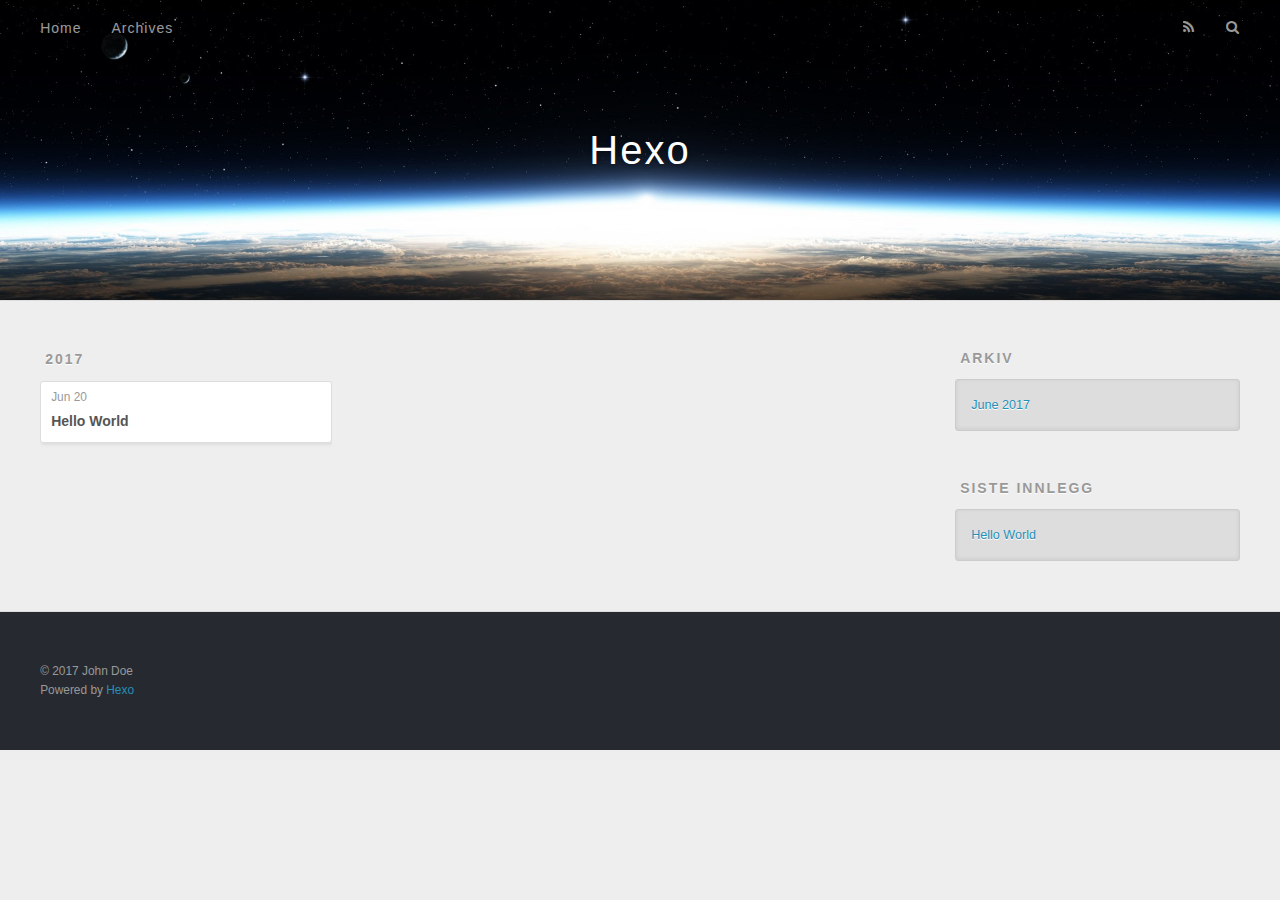
==== archives/index.html @ c52fb267 "Site updated: 2017-06-20 15:56:27" ====
<!DOCTYPE html>
<html>
<head>
  <meta charset="utf-8">
  
  <title>Arkiv | Hexo</title>
  <meta name="viewport" content="width=device-width, initial-scale=1, maximum-scale=1">
  <meta property="og:type" content="website">
<meta property="og:title" content="Hexo">
<meta property="og:url" content="http://yoursite.com/archives/index.html">
<meta property="og:site_name" content="Hexo">
<meta name="twitter:card" content="summary">
<meta name="twitter:title" content="Hexo">
  
    <link rel="alternate" href="/atom.xml" title="Hexo" type="application/atom+xml">
  
  
    <link rel="icon" href="/favicon.png">
  
  
    <link href="//fonts.googleapis.com/css?family=Source+Code+Pro" rel="stylesheet" type="text/css">
  
  <link rel="stylesheet" href="/css/style.css">
  

</head>

<body>
  <div id="container">
    <div id="wrap">
      <header id="header">
  <div id="banner"></div>
  <div id="header-outer" class="outer">
    <div id="header-title" class="inner">
      <h1 id="logo-wrap">
        <a href="/" id="logo">Hexo</a>
      </h1>
      
    </div>
    <div id="header-inner" class="inner">
      <nav id="main-nav">
        <a id="main-nav-toggle" class="nav-icon"></a>
        
          <a class="main-nav-link" href="/">Home</a>
        
          <a class="main-nav-link" href="/archives">Archives</a>
        
      </nav>
      <nav id="sub-nav">
        
          <a id="nav-rss-link" class="nav-icon" href="/atom.xml" title="RSS Feed"></a>
        
        <a id="nav-search-btn" class="nav-icon" title="Søk"></a>
      </nav>
      <div id="search-form-wrap">
        <form action="//google.com/search" method="get" accept-charset="UTF-8" class="search-form"><input type="search" name="q" class="search-form-input" placeholder="Search"><button type="submit" class="search-form-submit">&#xF002;</button><input type="hidden" name="sitesearch" value="http://yoursite.com"></form>
      </div>
    </div>
  </div>
</header>
      <div class="outer">
        <section id="main">
  
  
    
    
      
      
      <section class="archives-wrap">
        <div class="archive-year-wrap">
          <a href="/archives/2017" class="archive-year">2017</a>
        </div>
        <div class="archives">
    
    <article class="archive-article archive-type-post">
  <div class="archive-article-inner">
    <header class="archive-article-header">
      <a href="/2017/06/20/hello-world/" class="archive-article-date">
  <time datetime="2017-06-20T07:31:48.000Z" itemprop="datePublished">Jun 20</time>
</a>
      
  
    <h1 itemprop="name">
      <a class="archive-article-title" href="/2017/06/20/hello-world/">Hello World</a>
    </h1>
  

    </header>
  </div>
</article>
  
  
    </div></section>
  

</section>
        
          <aside id="sidebar">
  
    

  
    

  
    
  
    
  <div class="widget-wrap">
    <h3 class="widget-title">Arkiv</h3>
    <div class="widget">
      <ul class="archive-list"><li class="archive-list-item"><a class="archive-list-link" href="/archives/2017/06/">June 2017</a></li></ul>
    </div>
  </div>


  
    
  <div class="widget-wrap">
    <h3 class="widget-title">Siste innlegg</h3>
    <div class="widget">
      <ul>
        
          <li>
            <a href="/2017/06/20/hello-world/">Hello World</a>
          </li>
        
      </ul>
    </div>
  </div>

  
</aside>
        
      </div>
      <footer id="footer">
  
  <div class="outer">
    <div id="footer-info" class="inner">
      &copy; 2017 John Doe<br>
      Powered by <a href="http://hexo.io/" target="_blank">Hexo</a>
    </div>
  </div>
</footer>
    </div>
    <nav id="mobile-nav">
  
    <a href="/" class="mobile-nav-link">Home</a>
  
    <a href="/archives" class="mobile-nav-link">Archives</a>
  
</nav>
    

<script src="//ajax.googleapis.com/ajax/libs/jquery/2.0.3/jquery.min.js"></script>


  <link rel="stylesheet" href="/fancybox/jquery.fancybox.css">
  <script src="/fancybox/jquery.fancybox.pack.js"></script>


<script src="/js/script.js"></script>

  </div>
</body>
</html>
---- css/style.css ----
body {
  width: 100%;
}
body:before,
body:after {
  content: "";
  display: table;
}
body:after {
  clear: both;
}
html,
body,
div,
span,
applet,
object,
iframe,
h1,
h2,
h3,
h4,
h5,
h6,
p,
blockquote,
pre,
a,
abbr,
acronym,
address,
big,
cite,
code,
del,
dfn,
em,
img,
ins,
kbd,
q,
s,
samp,
small,
strike,
strong,
sub,
sup,
tt,
var,
dl,
dt,
dd,
ol,
ul,
li,
fieldset,
form,
label,
legend,
table,
caption,
tbody,
tfoot,
thead,
tr,
th,
td {
  margin: 0;
  padding: 0;
  border: 0;
  outline: 0;
  font-weight: inherit;
  font-style: inherit;
  font-family: inherit;
  font-size: 100%;
  vertical-align: baseline;
}
body {
  line-height: 1;
  color: #000;
  background: #fff;
}
ol,
ul {
  list-style: none;
}
table {
  border-collapse: separate;
  border-spacing: 0;
  vertical-align: middle;
}
caption,
th,
td {
  text-align: left;
  font-weight: normal;
  vertical-align: middle;
}
a img {
  border: none;
}
input,
button {
  margin: 0;
  padding: 0;
}
input::-moz-focus-inner,
button::-moz-focus-inner {
  border: 0;
  padding: 0;
}
@font-face {
  font-family: FontAwesome;
  font-style: normal;
  font-weight: normal;
  src: url("fonts/fontawesome-webfont.eot?v=#4.0.3");
  src: url("fonts/fontawesome-webfont.eot?#iefix&v=#4.0.3") format("embedded-opentype"), url("fonts/fontawesome-webfont.woff?v=#4.0.3") format("woff"), url("fonts/fontawesome-webfont.ttf?v=#4.0.3") format("truetype"), url("fonts/fontawesome-webfont.svg#fontawesomeregular?v=#4.0.3") format("svg");
}
html,
body,
#container {
  height: 100%;
}
body {
  background: #eee;
  font: 14px "Helvetica Neue", Helvetica, Arial, sans-serif;
  -webkit-text-size-adjust: 100%;
}
.outer {
  max-width: 1220px;
  margin: 0 auto;
  padding: 0 20px;
}
.outer:before,
.outer:after {
  content: "";
  display: table;
}
.outer:after {
  clear: both;
}
.inner {
  display: inline;
  float: left;
  width: 98.33333333333333%;
  margin: 0 0.833333333333333%;
}
.left,
.alignleft {
  float: left;
}
.right,
.alignright {
  float: right;
}
.clear {
  clear: both;
}
#container {
  position: relative;
}
.mobile-nav-on {
  overflow: hidden;
}
#wrap {
  height: 100%;
  width: 100%;
  position: absolute;
  top: 0;
  left: 0;
  -webkit-transition: 0.2s ease-out;
  -moz-transition: 0.2s ease-out;
  -ms-transition: 0.2s ease-out;
  transition: 0.2s ease-out;
  z-index: 1;
  background: #eee;
}
.mobile-nav-on #wrap {
  left: 280px;
}
@media screen and (min-width: 768px) {
  #main {
    display: inline;
    float: left;
    width: 73.33333333333333%;
    margin: 0 0.833333333333333%;
  }
}
.article-date,
.article-category-link,
.archive-year,
.widget-title {
  text-decoration: none;
  text-transform: uppercase;
  letter-spacing: 2px;
  color: #999;
  margin-bottom: 1em;
  margin-left: 5px;
  line-height: 1em;
  text-shadow: 0 1px #fff;
  font-weight: bold;
}
.article-inner,
.archive-article-inner {
  background: #fff;
  -webkit-box-shadow: 1px 2px 3px #ddd;
  box-shadow: 1px 2px 3px #ddd;
  border: 1px solid #ddd;
  border-radius: 3px;
}
.article-entry h1,
.widget h1 {
  font-size: 2em;
}
.article-entry h2,
.widget h2 {
  font-size: 1.5em;
}
.article-entry h3,
.widget h3 {
  font-size: 1.3em;
}
.article-entry h4,
.widget h4 {
  font-size: 1.2em;
}
.article-entry h5,
.widget h5 {
  font-size: 1em;
}
.article-entry h6,
.widget h6 {
  font-size: 1em;
  color: #999;
}
.article-entry hr,
.widget hr {
  border: 1px dashed #ddd;
}
.article-entry strong,
.widget strong {
  font-weight: bold;
}
.article-entry em,
.widget em,
.article-entry cite,
.widget cite {
  font-style: italic;
}
.article-entry sup,
.widget sup,
.article-entry sub,
.widget sub {
  font-size: 0.75em;
  line-height: 0;
  position: relative;
  vertical-align: baseline;
}
.article-entry sup,
.widget sup {
  top: -0.5em;
}
.article-entry sub,
.widget sub {
  bottom: -0.2em;
}
.article-entry small,
.widget small {
  font-size: 0.85em;
}
.article-entry acronym,
.widget acronym,
.article-entry abbr,
.widget abbr {
  border-bottom: 1px dotted;
}
.article-entry ul,
.widget ul,
.article-entry ol,
.widget ol,
.article-entry dl,
.widget dl {
  margin: 0 20px;
  line-height: 1.6em;
}
.article-entry ul ul,
.widget ul ul,
.article-entry ol ul,
.widget ol ul,
.article-entry ul ol,
.widget ul ol,
.article-entry ol ol,
.widget ol ol {
  margin-top: 0;
  margin-bottom: 0;
}
.article-entry ul,
.widget ul {
  list-style: disc;
}
.article-entry ol,
.widget ol {
  list-style: decimal;
}
.article-entry dt,
.widget dt {
  font-weight: bold;
}
#header {
  height: 300px;
  position: relative;
  border-bottom: 1px solid #ddd;
}
#header:before,
#header:after {
  content: "";
  position: absolute;
  left: 0;
  right: 0;
  height: 40px;
}
#header:before {
  top: 0;
  background: -webkit-linear-gradient(rgba(0,0,0,0.2), transparent);
  background: -moz-linear-gradient(rgba(0,0,0,0.2), transparent);
  background: -ms-linear-gradient(rgba(0,0,0,0.2), transparent);
  background: linear-gradient(rgba(0,0,0,0.2), transparent);
}
#header:after {
  bottom: 0;
  background: -webkit-linear-gradient(transparent, rgba(0,0,0,0.2));
  background: -moz-linear-gradient(transparent, rgba(0,0,0,0.2));
  background: -ms-linear-gradient(transparent, rgba(0,0,0,0.2));
  background: linear-gradient(transparent, rgba(0,0,0,0.2));
}
#header-outer {
  height: 100%;
  position: relative;
}
#header-inner {
  position: relative;
  overflow: hidden;
}
#banner {
  position: absolute;
  top: 0;
  left: 0;
  width: 100%;
  height: 100%;
  background: url("images/banner.jpg") center #000;
  -webkit-background-size: cover;
  -moz-background-size: cover;
  background-size: cover;
  z-index: -1;
}
#header-title {
  text-align: center;
  height: 40px;
  position: absolute;
  top: 50%;
  left: 0;
  margin-top: -20px;
}
#logo,
#subtitle {
  text-decoration: none;
  color: #fff;
  font-weight: 300;
  text-shadow: 0 1px 4px rgba(0,0,0,0.3);
}
#logo {
  font-size: 40px;
  line-height: 40px;
  letter-spacing: 2px;
}
#subtitle {
  font-size: 16px;
  line-height: 16px;
  letter-spacing: 1px;
}
#subtitle-wrap {
  margin-top: 16px;
}
#main-nav {
  float: left;
  margin-left: -15px;
}
.nav-icon,
.main-nav-link {
  float: left;
  color: #fff;
  opacity: 0.6;
  text-decoration: none;
  text-shadow: 0 1px rgba(0,0,0,0.2);
  -webkit-transition: opacity 0.2s;
  -moz-transition: opacity 0.2s;
  -ms-transition: opacity 0.2s;
  transition: opacity 0.2s;
  display: block;
  padding: 20px 15px;
}
.nav-icon:hover,
.main-nav-link:hover {
  opacity: 1;
}
.nav-icon {
  font-family: FontAwesome;
  text-align: center;
  font-size: 14px;
  width: 14px;
  height: 14px;
  padding: 20px 15px;
  position: relative;
  cursor: pointer;
}
.main-nav-link {
  font-weight: 300;
  letter-spacing: 1px;
}
@media screen and (max-width: 479px) {
  .main-nav-link {
    display: none;
  }
}
#main-nav-toggle {
  display: none;
}
#main-nav-toggle:before {
  content: "\f0c9";
}
@media screen and (max-width: 479px) {
  #main-nav-toggle {
    display: block;
  }
}
#sub-nav {
  float: right;
  margin-right: -15px;
}
#nav-rss-link:before {
  content: "\f09e";
}
#nav-search-btn:before {
  content: "\f002";
}
#search-form-wrap {
  position: absolute;
  top: 15px;
  width: 150px;
  height: 30px;
  right: -150px;
  opacity: 0;
  -webkit-transition: 0.2s ease-out;
  -moz-transition: 0.2s ease-out;
  -ms-transition: 0.2s ease-out;
  transition: 0.2s ease-out;
}
#search-form-wrap.on {
  opacity: 1;
  right: 0;
}
@media screen and (max-width: 479px) {
  #search-form-wrap {
    width: 100%;
    right: -100%;
  }
}
.search-form {
  position: absolute;
  top: 0;
  left: 0;
  right: 0;
  background: #fff;
  padding: 5px 15px;
  border-radius: 15px;
  -webkit-box-shadow: 0 0 10px rgba(0,0,0,0.3);
  box-shadow: 0 0 10px rgba(0,0,0,0.3);
}
.search-form-input {
  border: none;
  background: none;
  color: #555;
  width: 100%;
  font: 13px "Helvetica Neue", Helvetica, Arial, sans-serif;
  outline: none;
}
.search-form-input::-webkit-search-results-decoration,
.search-form-input::-webkit-search-cancel-button {
  -webkit-appearance: none;
}
.search-form-submit {
  position: absolute;
  top: 50%;
  right: 10px;
  margin-top: -7px;
  font: 13px FontAwesome;
  border: none;
  background: none;
  color: #bbb;
  cursor: pointer;
}
.search-form-submit:hover,
.search-form-submit:focus {
  color: #777;
}
.article {
  margin: 50px 0;
}
.article-inner {
  overflow: hidden;
}
.article-meta:before,
.article-meta:after {
  content: "";
  display: table;
}
.article-meta:after {
  clear: both;
}
.article-date {
  float: left;
}
.article-category {
  float: left;
  line-height: 1em;
  color: #ccc;
  text-shadow: 0 1px #fff;
  margin-left: 8px;
}
.article-category:before {
  content: "\2022";
}
.article-category-link {
  margin: 0 12px 1em;
}
.article-header {
  padding: 20px 20px 0;
}
.article-title {
  text-decoration: none;
  font-size: 2em;
  font-weight: bold;
  color: #555;
  line-height: 1.1em;
  -webkit-transition: color 0.2s;
  -moz-transition: color 0.2s;
  -ms-transition: color 0.2s;
  transition: color 0.2s;
}
a.article-title:hover {
  color: #258fb8;
}
.article-entry {
  color: #555;
  padding: 0 20px;
}
.article-entry:before,
.article-entry:after {
  content: "";
  display: table;
}
.article-entry:after {
  clear: both;
}
.article-entry p,
.article-entry table {
  line-height: 1.6em;
  margin: 1.6em 0;
}
.article-entry h1,
.article-entry h2,
.article-entry h3,
.article-entry h4,
.article-entry h5,
.article-entry h6 {
  font-weight: bold;
}
.article-entry h1,
.article-entry h2,
.article-entry h3,
.article-entry h4,
.article-entry h5,
.article-entry h6 {
  line-height: 1.1em;
  margin: 1.1em 0;
}
.article-entry a {
  color: #258fb8;
  text-decoration: none;
}
.article-entry a:hover {
  text-decoration: underline;
}
.article-entry ul,
.article-entry ol,
.article-entry dl {
  margin-top: 1.6em;
  margin-bottom: 1.6em;
}
.article-entry img,
.article-entry video {
  max-width: 100%;
  height: auto;
  display: block;
  margin: auto;
}
.article-entry iframe {
  border: none;
}
.article-entry table {
  width: 100%;
  border-collapse: collapse;
  border-spacing: 0;
}
.article-entry th {
  font-weight: bold;
  border-bottom: 3px solid #ddd;
  padding-bottom: 0.5em;
}
.article-entry td {
  border-bottom: 1px solid #ddd;
  padding: 10px 0;
}
.article-entry blockquote {
  font-family: Georgia, "Times New Roman", serif;
  font-size: 1.4em;
  margin: 1.6em 20px;
  text-align: center;
}
.article-entry blockquote footer {
  font-size: 14px;
  margin: 1.6em 0;
  font-family: "Helvetica Neue", Helvetica, Arial, sans-serif;
}
.article-entry blockquote footer cite:before {
  content: "—";
  padding: 0 0.5em;
}
.article-entry .pullquote {
  text-align: left;
  width: 45%;
  margin: 0;
}
.article-entry .pullquote.left {
  margin-left: 0.5em;
  margin-right: 1em;
}
.article-entry .pullquote.right {
  margin-right: 0.5em;
  margin-left: 1em;
}
.article-entry .caption {
  color: #999;
  display: block;
  font-size: 0.9em;
  margin-top: 0.5em;
  position: relative;
  text-align: center;
}
.article-entry .video-container {
  position: relative;
  padding-top: 56.25%;
  height: 0;
  overflow: hidden;
}
.article-entry .video-container iframe,
.article-entry .video-container object,
.article-entry .video-container embed {
  position: absolute;
  top: 0;
  left: 0;
  width: 100%;
  height: 100%;
  margin-top: 0;
}
.article-more-link a {
  display: inline-block;
  line-height: 1em;
  padding: 6px 15px;
  border-radius: 15px;
  background: #eee;
  color: #999;
  text-shadow: 0 1px #fff;
  text-decoration: none;
}
.article-more-link a:hover {
  background: #258fb8;
  color: #fff;
  text-decoration: none;
  text-shadow: 0 1px #1e7293;
}
.article-footer {
  font-size: 0.85em;
  line-height: 1.6em;
  border-top: 1px solid #ddd;
  padding-top: 1.6em;
  margin: 0 20px 20px;
}
.article-footer:before,
.article-footer:after {
  content: "";
  display: table;
}
.article-footer:after {
  clear: both;
}
.article-footer a {
  color: #999;
  text-decoration: none;
}
.article-footer a:hover {
  color: #555;
}
.article-tag-list-item {
  float: left;
  margin-right: 10px;
}
.article-tag-list-link:before {
  content: "#";
}
.article-comment-link {
  float: right;
}
.article-comment-link:before {
  content: "\f075";
  font-family: FontAwesome;
  padding-right: 8px;
}
.article-share-link {
  cursor: pointer;
  float: right;
  margin-left: 20px;
}
.article-share-link:before {
  content: "\f064";
  font-family: FontAwesome;
  padding-right: 6px;
}
#article-nav {
  position: relative;
}
#article-nav:before,
#article-nav:after {
  content: "";
  display: table;
}
#article-nav:after {
  clear: both;
}
@media screen and (min-width: 768px) {
  #article-nav {
    margin: 50px 0;
  }
  #article-nav:before {
    width: 8px;
    height: 8px;
    position: absolute;
    top: 50%;
    left: 50%;
    margin-top: -4px;
    margin-left: -4px;
    content: "";
    border-radius: 50%;
    background: #ddd;
    -webkit-box-shadow: 0 1px 2px #fff;
    box-shadow: 0 1px 2px #fff;
  }
}
.article-nav-link-wrap {
  text-decoration: none;
  text-shadow: 0 1px #fff;
  color: #999;
  -webkit-box-sizing: border-box;
  -moz-box-sizing: border-box;
  box-sizing: border-box;
  margin-top: 50px;
  text-align: center;
  display: block;
}
.article-nav-link-wrap:hover {
  color: #555;
}
@media screen and (min-width: 768px) {
  .article-nav-link-wrap {
    width: 50%;
    margin-top: 0;
  }
}
@media screen and (min-width: 768px) {
  #article-nav-newer {
    float: left;
    text-align: right;
    padding-right: 20px;
  }
}
@media screen and (min-width: 768px) {
  #article-nav-older {
    float: right;
    text-align: left;
    padding-left: 20px;
  }
}
.article-nav-caption {
  text-transform: uppercase;
  letter-spacing: 2px;
  color: #ddd;
  line-height: 1em;
  font-weight: bold;
}
#article-nav-newer .article-nav-caption {
  margin-right: -2px;
}
.article-nav-title {
  font-size: 0.85em;
  line-height: 1.6em;
  margin-top: 0.5em;
}
.article-share-box {
  position: absolute;
  display: none;
  background: #fff;
  -webkit-box-shadow: 1px 2px 10px rgba(0,0,0,0.2);
  box-shadow: 1px 2px 10px rgba(0,0,0,0.2);
  border-radius: 3px;
  margin-left: -145px;
  overflow: hidden;
  z-index: 1;
}
.article-share-box.on {
  display: block;
}
.article-share-input {
  width: 100%;
  background: none;
  -webkit-box-sizing: border-box;
  -moz-box-sizing: border-box;
  box-sizing: border-box;
  font: 14px "Helvetica Neue", Helvetica, Arial, sans-serif;
  padding: 0 15px;
  color: #555;
  outline: none;
  border: 1px solid #ddd;
  border-radius: 3px 3px 0 0;
  height: 36px;
  line-height: 36px;
}
.article-share-links {
  background: #eee;
}
.article-share-links:before,
.article-share-links:after {
  content: "";
  display: table;
}
.article-share-links:after {
  clear: both;
}
.article-share-twitter,
.article-share-facebook,
.article-share-pinterest,
.article-share-google {
  width: 50px;
  height: 36px;
  display: block;
  float: left;
  position: relative;
  color: #999;
  text-shadow: 0 1px #fff;
}
.article-share-twitter:before,
.article-share-facebook:before,
.article-share-pinterest:before,
.article-share-google:before {
  font-size: 20px;
  font-family: FontAwesome;
  width: 20px;
  height: 20px;
  position: absolute;
  top: 50%;
  left: 50%;
  margin-top: -10px;
  margin-left: -10px;
  text-align: center;
}
.article-share-twitter:hover,
.article-share-facebook:hover,
.article-share-pinterest:hover,
.article-share-google:hover {
  color: #fff;
}
.article-share-twitter:before {
  content: "\f099";
}
.article-share-twitter:hover {
  background: #00aced;
  text-shadow: 0 1px #008abe;
}
.article-share-facebook:before {
  content: "\f09a";
}
.article-share-facebook:hover {
  background: #3b5998;
  text-shadow: 0 1px #2f477a;
}
.article-share-pinterest:before {
  content: "\f0d2";
}
.article-share-pinterest:hover {
  background: #cb2027;
  text-shadow: 0 1px #a21a1f;
}
.article-share-google:before {
  content: "\f0d5";
}
.article-share-google:hover {
  background: #dd4b39;
  text-shadow: 0 1px #be3221;
}
.article-gallery {
  background: #000;
  position: relative;
}
.article-gallery-photos {
  position: relative;
  overflow: hidden;
}
.article-gallery-img {
  display: none;
  max-width: 100%;
}
.article-gallery-img:first-child {
  display: block;
}
.article-gallery-img.loaded {
  position: absolute;
  display: block;
}
.article-gallery-img img {
  display: block;
  max-width: 100%;
  margin: 0 auto;
}
#comments {
  background: #fff;
  -webkit-box-shadow: 1px 2px 3px #ddd;
  box-shadow: 1px 2px 3px #ddd;
  padding: 20px;
  border: 1px solid #ddd;
  border-radius: 3px;
  margin: 50px 0;
}
#comments a {
  color: #258fb8;
}
.archives-wrap {
  margin: 50px 0;
}
.archives:before,
.archives:after {
  content: "";
  display: table;
}
.archives:after {
  clear: both;
}
.archive-year-wrap {
  margin-bottom: 1em;
}
.archives {
  -webkit-column-gap: 10px;
  -moz-column-gap: 10px;
  column-gap: 10px;
}
@media screen and (min-width: 480px) and (max-width: 767px) {
  .archives {
    -webkit-column-count: 2;
    -moz-column-count: 2;
    column-count: 2;
  }
}
@media screen and (min-width: 768px) {
  .archives {
    -webkit-column-count: 3;
    -moz-column-count: 3;
    column-count: 3;
  }
}
.archive-article {
  -webkit-column-break-inside: avoid;
  page-break-inside: avoid;
  overflow: hidden;
  break-inside: avoid-column;
}
.archive-article-inner {
  padding: 10px;
  margin-bottom: 15px;
}
.archive-article-title {
  text-decoration: none;
  font-weight: bold;
  color: #555;
  -webkit-transition: color 0.2s;
  -moz-transition: color 0.2s;
  -ms-transition: color 0.2s;
  transition: color 0.2s;
  line-height: 1.6em;
}
.archive-article-title:hover {
  color: #258fb8;
}
.archive-article-footer {
  margin-top: 1em;
}
.archive-article-date {
  color: #999;
  text-decoration: none;
  font-size: 0.85em;
  line-height: 1em;
  margin-bottom: 0.5em;
  display: block;
}
#page-nav {
  margin: 50px auto;
  background: #fff;
  -webkit-box-shadow: 1px 2px 3px #ddd;
  box-shadow: 1px 2px 3px #ddd;
  border: 1px solid #ddd;
  border-radius: 3px;
  text-align: center;
  color: #999;
  overflow: hidden;
}
#page-nav:before,
#page-nav:after {
  content: "";
  display: table;
}
#page-nav:after {
  clear: both;
}
#page-nav a,
#page-nav span {
  padding: 10px 20px;
  line-height: 1;
  height: 2ex;
}
#page-nav a {
  color: #999;
  text-decoration: none;
}
#page-nav a:hover {
  background: #999;
  color: #fff;
}
#page-nav .prev {
  float: left;
}
#page-nav .next {
  float: right;
}
#page-nav .page-number {
  display: inline-block;
}
@media screen and (max-width: 479px) {
  #page-nav .page-number {
    display: none;
  }
}
#page-nav .current {
  color: #555;
  font-weight: bold;
}
#page-nav .space {
  color: #ddd;
}
#footer {
  background: #262a30;
  padding: 50px 0;
  border-top: 1px solid #ddd;
  color: #999;
}
#footer a {
  color: #258fb8;
  text-decoration: none;
}
#footer a:hover {
  text-decoration: underline;
}
#footer-info {
  line-height: 1.6em;
  font-size: 0.85em;
}
.article-entry pre,
.article-entry .highlight {
  background: #2d2d2d;
  margin: 0 -20px;
  padding: 15px 20px;
  border-style: solid;
  border-color: #ddd;
  border-width: 1px 0;
  overflow: auto;
  color: #ccc;
  line-height: 22.400000000000002px;
}
.article-entry .highlight .gutter pre,
.article-entry .gist .gist-file .gist-data .line-numbers {
  color: #666;
  font-size: 0.85em;
}
.article-entry pre,
.article-entry code {
  font-family: "Source Code Pro", Consolas, Monaco, Menlo, Consolas, monospace;
}
.article-entry code {
  background: #eee;
  text-shadow: 0 1px #fff;
  padding: 0 0.3em;
}
.article-entry pre code {
  background: none;
  text-shadow: none;
  padding: 0;
}
.article-entry .highlight pre {
  border: none;
  margin: 0;
  padding: 0;
}
.article-entry .highlight table {
  margin: 0;
  width: auto;
}
.article-entry .highlight td {
  border: none;
  padding: 0;
}
.article-entry .highlight figcaption {
  font-size: 0.85em;
  color: #999;
  line-height: 1em;
  margin-bottom: 1em;
}
.article-entry .highlight figcaption:before,
.article-entry .highlight figcaption:after {
  content: "";
  display: table;
}
.article-entry .highlight figcaption:after {
  clear: both;
}
.article-entry .highlight figcaption a {
  float: right;
}
.article-entry .highlight .gutter pre {
  text-align: right;
  padding-right: 20px;
}
.article-entry .highlight .line {
  height: 22.400000000000002px;
}
.article-entry .highlight .line.marked {
  background: #515151;
}
.article-entry .gist {
  margin: 0 -20px;
  border-style: solid;
  border-color: #ddd;
  border-width: 1px 0;
  background: #2d2d2d;
  padding: 15px 20px 15px 0;
}
.article-entry .gist .gist-file {
  border: none;
  font-family: "Source Code Pro", Consolas, Monaco, Menlo, Consolas, monospace;
  margin: 0;
}
.article-entry .gist .gist-file .gist-data {
  background: none;
  border: none;
}
.article-entry .gist .gist-file .gist-data .line-numbers {
  background: none;
  border: none;
  padding: 0 20px 0 0;
}
.article-entry .gist .gist-file .gist-data .line-data {
  padding: 0 !important;
}
.article-entry .gist .gist-file .highlight {
  margin: 0;
  padding: 0;
  border: none;
}
.article-entry .gist .gist-file .gist-meta {
  background: #2d2d2d;
  color: #999;
  font: 0.85em "Helvetica Neue", Helvetica, Arial, sans-serif;
  text-shadow: 0 0;
  padding: 0;
  margin-top: 1em;
  margin-left: 20px;
}
.article-entry .gist .gist-file .gist-meta a {
  color: #258fb8;
  font-weight: normal;
}
.article-entry .gist .gist-file .gist-meta a:hover {
  text-decoration: underline;
}
pre .comment,
pre .title {
  color: #999;
}
pre .variable,
pre .attribute,
pre .tag,
pre .regexp,
pre .ruby .constant,
pre .xml .tag .title,
pre .xml .pi,
pre .xml .doctype,
pre .html .doctype,
pre .css .id,
pre .css .class,
pre .css .pseudo {
  color: #f2777a;
}
pre .number,
pre .preprocessor,
pre .built_in,
pre .literal,
pre .params,
pre .constant {
  color: #f99157;
}
pre .class,
pre .ruby .class .title,
pre .css .rules .attribute {
  color: #9c9;
}
pre .string,
pre .value,
pre .inheritance,
pre .header,
pre .ruby .symbol,
pre .xml .cdata {
  color: #9c9;
}
pre .css .hexcolor {
  color: #6cc;
}
pre .function,
pre .python .decorator,
pre .python .title,
pre .ruby .function .title,
pre .ruby .title .keyword,
pre .perl .sub,
pre .javascript .title,
pre .coffeescript .title {
  color: #69c;
}
pre .keyword,
pre .javascript .function {
  color: #c9c;
}
@media screen and (max-width: 479px) {
  #mobile-nav {
    position: absolute;
    top: 0;
    left: 0;
    width: 280px;
    height: 100%;
    background: #191919;
    border-right: 1px solid #fff;
  }
}
@media screen and (max-width: 479px) {
  .mobile-nav-link {
    display: block;
    color: #999;
    text-decoration: none;
    padding: 15px 20px;
    font-weight: bold;
  }
  .mobile-nav-link:hover {
    color: #fff;
  }
}
@media screen and (min-width: 768px) {
  #sidebar {
    display: inline;
    float: left;
    width: 23.333333333333332%;
    margin: 0 0.833333333333333%;
  }
}
.widget-wrap {
  margin: 50px 0;
}
.widget {
  color: #777;
  text-shadow: 0 1px #fff;
  background: #ddd;
  -webkit-box-shadow: 0 -1px 4px #ccc inset;
  box-shadow: 0 -1px 4px #ccc inset;
  border: 1px solid #ccc;
  padding: 15px;
  border-radius: 3px;
}
.widget a {
  color: #258fb8;
  text-decoration: none;
}
.widget a:hover {
  text-decoration: underline;
}
.widget ul ul,
.widget ol ul,
.widget dl ul,
.widget ul ol,
.widget ol ol,
.widget dl ol,
.widget ul dl,
.widget ol dl,
.widget dl dl {
  margin-left: 15px;
  list-style: disc;
}
.widget {
  line-height: 1.6em;
  word-wrap: break-word;
  font-size: 0.9em;
}
.widget ul,
.widget ol {
  list-style: none;
  margin: 0;
}
.widget ul ul,
.widget ol ul,
.widget ul ol,
.widget ol ol {
  margin: 0 20px;
}
.widget ul ul,
.widget ol ul {
  list-style: disc;
}
.widget ul ol,
.widget ol ol {
  list-style: decimal;
}
.category-list-count,
.tag-list-count,
.archive-list-count {
  padding-left: 5px;
  color: #999;
  font-size: 0.85em;
}
.category-list-count:before,
.tag-list-count:before,
.archive-list-count:before {
  content: "(";
}
.category-list-count:after,
.tag-list-count:after,
.archive-list-count:after {
  content: ")";
}
.tagcloud a {
  margin-right: 5px;
  display: inline-block;
}
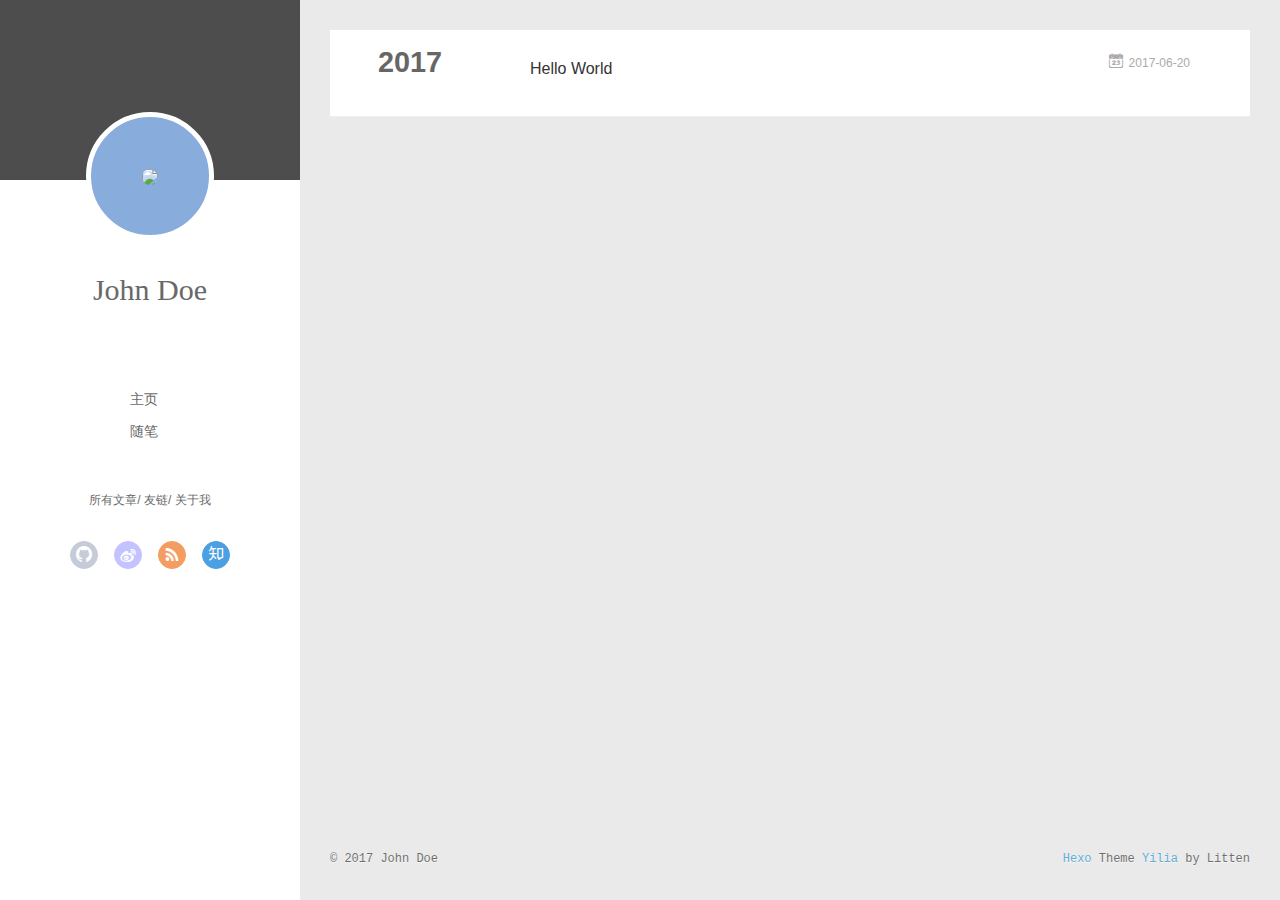
==== commit d35f5d85: "Site updated: 2017-06-20 16:23:21" ====
--- a/archives/index.html
+++ b/archives/index.html
@@ -3,7 +3,10 @@
 <head>
   <meta charset="utf-8">
   
-  <title>Arkiv | Hexo</title>
+  <meta name="renderer" content="webkit">
+  <meta http-equiv="X-UA-Compatible" content="IE=edge" >
+  <link rel="dns-prefetch" href="http://yoursite.com">
+  <title>Archives | Hexo</title>
   <meta name="viewport" content="width=device-width, initial-scale=1, maximum-scale=1">
   <meta property="og:type" content="website">
 <meta property="og:title" content="Hexo">
@@ -12,54 +15,141 @@
 <meta name="twitter:card" content="summary">
 <meta name="twitter:title" content="Hexo">
   
-    <link rel="alternate" href="/atom.xml" title="Hexo" type="application/atom+xml">
+    <link rel="alternative" href="/atom.xml" title="Hexo" type="application/atom+xml">
   
   
     <link rel="icon" href="/favicon.png">
   
-  
-    <link href="//fonts.googleapis.com/css?family=Source+Code+Pro" rel="stylesheet" type="text/css">
-  
-  <link rel="stylesheet" href="/css/style.css">
+  <link rel="stylesheet" type="text/css" href="/./main.b3331d.css">
+  <style type="text/css">
+  
+    #container.show {
+      background: linear-gradient(200deg,#a0cfe4,#e8c37e);
+    }
+  </style>
+  
+
   
 
 </head>
 
 <body>
-  <div id="container">
-    <div id="wrap">
-      <header id="header">
-  <div id="banner"></div>
-  <div id="header-outer" class="outer">
-    <div id="header-title" class="inner">
-      <h1 id="logo-wrap">
-        <a href="/" id="logo">Hexo</a>
-      </h1>
-      
+  <div id="container" q-class="show:isCtnShow">
+    <canvas id="anm-canvas" class="anm-canvas"></canvas>
+    <div class="left-col" q-class="show:isShow">
+      
+<div class="overlay" style="background: #4d4d4d"></div>
+<div class="intrude-less">
+	<header id="header" class="inner">
+		<a href="/" class="profilepic">
+			<img src="null" class="js-avatar">
+		</a>
+		<hgroup>
+		  <h1 class="header-author"><a href="/">John Doe</a></h1>
+		</hgroup>
+		
+
+		<nav class="header-menu">
+			<ul>
+			
+				<li><a href="/">主页</a></li>
+	        
+				<li><a href="/tags/随笔/">随笔</a></li>
+	        
+			</ul>
+		</nav>
+		<nav class="header-smart-menu">
+    		
+    			
+    			<a q-on="click: openSlider(e, 'innerArchive')" href="javascript:void(0)">所有文章</a>
+    			
+            
+    			
+    			<a q-on="click: openSlider(e, 'friends')" href="javascript:void(0)">友链</a>
+    			
+            
+    			
+    			<a q-on="click: openSlider(e, 'aboutme')" href="javascript:void(0)">关于我</a>
+    			
+            
+		</nav>
+		<nav class="header-nav">
+			<div class="social">
+				
+					<a class="github" target="_blank" href="#" title="github"><i class="icon-github"></i></a>
+		        
+					<a class="weibo" target="_blank" href="#" title="weibo"><i class="icon-weibo"></i></a>
+		        
+					<a class="rss" target="_blank" href="#" title="rss"><i class="icon-rss"></i></a>
+		        
+					<a class="zhihu" target="_blank" href="#" title="zhihu"><i class="icon-zhihu"></i></a>
+		        
+			</div>
+		</nav>
+	</header>		
+</div>
+
     </div>
-    <div id="header-inner" class="inner">
-      <nav id="main-nav">
-        <a id="main-nav-toggle" class="nav-icon"></a>
-        
-          <a class="main-nav-link" href="/">Home</a>
-        
-          <a class="main-nav-link" href="/archives">Archives</a>
-        
-      </nav>
-      <nav id="sub-nav">
-        
-          <a id="nav-rss-link" class="nav-icon" href="/atom.xml" title="RSS Feed"></a>
-        
-        <a id="nav-search-btn" class="nav-icon" title="Søk"></a>
-      </nav>
-      <div id="search-form-wrap">
-        <form action="//google.com/search" method="get" accept-charset="UTF-8" class="search-form"><input type="search" name="q" class="search-form-input" placeholder="Search"><button type="submit" class="search-form-submit">&#xF002;</button><input type="hidden" name="sitesearch" value="http://yoursite.com"></form>
-      </div>
-    </div>
-  </div>
-</header>
-      <div class="outer">
-        <section id="main">
+    <div class="mid-col" q-class="show:isShow,hide:isShow|isFalse">
+      
+<nav id="mobile-nav">
+  	<div class="overlay js-overlay" style="background: #4d4d4d"></div>
+	<div class="btnctn js-mobile-btnctn">
+  		<div class="slider-trigger list" q-on="click: openSlider(e)"><i class="icon icon-sort"></i></div>
+	</div>
+	<div class="intrude-less">
+		<header id="header" class="inner">
+			<div class="profilepic">
+				<img src="null" class="js-avatar">
+			</div>
+			<hgroup>
+			  <h1 class="header-author js-header-author">John Doe</h1>
+			</hgroup>
+			
+			
+			
+				
+			
+				
+			
+			
+			
+			<nav class="header-nav">
+				<div class="social">
+					
+						<a class="github" target="_blank" href="#" title="github"><i class="icon-github"></i></a>
+			        
+						<a class="weibo" target="_blank" href="#" title="weibo"><i class="icon-weibo"></i></a>
+			        
+						<a class="rss" target="_blank" href="#" title="rss"><i class="icon-rss"></i></a>
+			        
+						<a class="zhihu" target="_blank" href="#" title="zhihu"><i class="icon-zhihu"></i></a>
+			        
+				</div>
+			</nav>
+
+			<nav class="header-menu js-header-menu">
+				<ul style="width: 50%">
+				
+				
+					<li style="width: 50%"><a href="/">主页</a></li>
+		        
+					<li style="width: 50%"><a href="/tags/随笔/">随笔</a></li>
+		        
+				</ul>
+			</nav>
+		</header>				
+	</div>
+	<div class="mobile-mask" style="display:none" q-show="isShow"></div>
+</nav>
+
+      <div id="wrapper" class="body-wrap">
+        <div class="menu-l">
+          <div class="canvas-wrap">
+            <canvas data-colors="#eaeaea" data-sectionHeight="100" data-contentId="js-content" id="myCanvas1" class="anm-canvas"></canvas>
+          </div>
+          <div id="js-content" class="content-ll">
+            
   
   
     
@@ -75,16 +165,24 @@
     <article class="archive-article archive-type-post">
   <div class="archive-article-inner">
     <header class="archive-article-header">
-      <a href="/2017/06/20/hello-world/" class="archive-article-date">
-  <time datetime="2017-06-20T07:31:48.000Z" itemprop="datePublished">Jun 20</time>
+      	<div class="article-meta">
+	      	<a href="/2017/06/20/hello-world/" class="archive-article-date">
+  	<time datetime="2017-06-20T07:31:48.000Z" itemprop="datePublished"><i class="icon-calendar icon"></i>2017-06-20</time>
 </a>
-      
+        </div>
+    	 
   
     <h1 itemprop="name">
       <a class="archive-article-title" href="/2017/06/20/hello-world/">Hello World</a>
     </h1>
   
 
+        <div class="article-info info-on-right">
+          
+          
+
+        </div>
+        <div class="clearfix"></div>
     </header>
   </div>
 </article>
@@ -93,74 +191,251 @@
     </div></section>
   
 
-</section>
-        
-          <aside id="sidebar">
-  
-    
-
-  
-    
-
-  
-    
-  
-    
-  <div class="widget-wrap">
-    <h3 class="widget-title">Arkiv</h3>
-    <div class="widget">
-      <ul class="archive-list"><li class="archive-list-item"><a class="archive-list-link" href="/archives/2017/06/">June 2017</a></li></ul>
-    </div>
-  </div>
-
-
-  
-    
-  <div class="widget-wrap">
-    <h3 class="widget-title">Siste innlegg</h3>
-    <div class="widget">
-      <ul>
-        
-          <li>
-            <a href="/2017/06/20/hello-world/">Hello World</a>
-          </li>
-        
-      </ul>
-    </div>
-  </div>
-
-  
-</aside>
-        
+    
+
+
+          </div>
+        </div>
       </div>
       <footer id="footer">
-  
   <div class="outer">
-    <div id="footer-info" class="inner">
-      &copy; 2017 John Doe<br>
-      Powered by <a href="http://hexo.io/" target="_blank">Hexo</a>
+    <div id="footer-info">
+    	<div class="footer-left">
+    		&copy; 2017 John Doe
+    	</div>
+      	<div class="footer-right">
+      		<a href="http://hexo.io/" target="_blank">Hexo</a>  Theme <a href="https://github.com/litten/hexo-theme-yilia" target="_blank">Yilia</a> by Litten
+      	</div>
     </div>
   </div>
 </footer>
     </div>
-    <nav id="mobile-nav">
-  
-    <a href="/" class="mobile-nav-link">Home</a>
-  
-    <a href="/archives" class="mobile-nav-link">Archives</a>
-  
-</nav>
-    
-
-<script src="//ajax.googleapis.com/ajax/libs/jquery/2.0.3/jquery.min.js"></script>
-
-
-  <link rel="stylesheet" href="/fancybox/jquery.fancybox.css">
-  <script src="/fancybox/jquery.fancybox.pack.js"></script>
-
-
-<script src="/js/script.js"></script>
-
+    <script>
+	var yiliaConfig = {
+		mathjax: false,
+		isHome: false,
+		isPost: false,
+		isArchive: true,
+		isTag: false,
+		isCategory: false,
+		open_in_new: false,
+		root: "/",
+		innerArchive: true,
+		showTags: false
+	}
+</script>
+
+<script>!function(t){function n(e){if(r[e])return r[e].exports;var i=r[e]={exports:{},id:e,loaded:!1};return t[e].call(i.exports,i,i.exports,n),i.loaded=!0,i.exports}var r={};n.m=t,n.c=r,n.p="./",n(0)}([function(t,n,r){r(194),t.exports=r(190)},function(t,n,r){var e=r(3),i=r(52),o=r(27),u=r(28),c=r(53),f="prototype",a=function(t,n,r){var s,l,h,v,p=t&a.F,d=t&a.G,y=t&a.S,g=t&a.P,b=t&a.B,m=d?e:y?e[n]||(e[n]={}):(e[n]||{})[f],x=d?i:i[n]||(i[n]={}),w=x[f]||(x[f]={});d&&(r=n);for(s in r)l=!p&&m&&void 0!==m[s],h=(l?m:r)[s],v=b&&l?c(h,e):g&&"function"==typeof h?c(Function.call,h):h,m&&u(m,s,h,t&a.U),x[s]!=h&&o(x,s,v),g&&w[s]!=h&&(w[s]=h)};e.core=i,a.F=1,a.G=2,a.S=4,a.P=8,a.B=16,a.W=32,a.U=64,a.R=128,t.exports=a},function(t,n,r){var e=r(6);t.exports=function(t){if(!e(t))throw TypeError(t+" is not an object!");return t}},function(t,n){var r=t.exports="undefined"!=typeof window&&window.Math==Math?window:"undefined"!=typeof self&&self.Math==Math?self:Function("return this")();"number"==typeof __g&&(__g=r)},function(t,n){t.exports=function(t){try{return!!t()}catch(t){return!0}}},function(t,n){var r=t.exports="undefined"!=typeof window&&window.Math==Math?window:"undefined"!=typeof self&&self.Math==Math?self:Function("return this")();"number"==typeof __g&&(__g=r)},function(t,n){t.exports=function(t){return"object"==typeof t?null!==t:"function"==typeof t}},function(t,n,r){var e=r(126)("wks"),i=r(76),o=r(3).Symbol,u="function"==typeof o;(t.exports=function(t){return e[t]||(e[t]=u&&o[t]||(u?o:i)("Symbol."+t))}).store=e},function(t,n){var r={}.hasOwnProperty;t.exports=function(t,n){return r.call(t,n)}},function(t,n,r){var e=r(94),i=r(33);t.exports=function(t){return e(i(t))}},function(t,n,r){t.exports=!r(4)(function(){return 7!=Object.defineProperty({},"a",{get:function(){return 7}}).a})},function(t,n,r){var e=r(2),i=r(167),o=r(50),u=Object.defineProperty;n.f=r(10)?Object.defineProperty:function(t,n,r){if(e(t),n=o(n,!0),e(r),i)try{return u(t,n,r)}catch(t){}if("get"in r||"set"in r)throw TypeError("Accessors not supported!");return"value"in r&&(t[n]=r.value),t}},function(t,n,r){t.exports=!r(18)(function(){return 7!=Object.defineProperty({},"a",{get:function(){return 7}}).a})},function(t,n,r){var e=r(14),i=r(22);t.exports=r(12)?function(t,n,r){return e.f(t,n,i(1,r))}:function(t,n,r){return t[n]=r,t}},function(t,n,r){var e=r(20),i=r(58),o=r(42),u=Object.defineProperty;n.f=r(12)?Object.defineProperty:function(t,n,r){if(e(t),n=o(n,!0),e(r),i)try{return u(t,n,r)}catch(t){}if("get"in r||"set"in r)throw TypeError("Accessors not supported!");return"value"in r&&(t[n]=r.value),t}},function(t,n,r){var e=r(40)("wks"),i=r(23),o=r(5).Symbol,u="function"==typeof o;(t.exports=function(t){return e[t]||(e[t]=u&&o[t]||(u?o:i)("Symbol."+t))}).store=e},function(t,n,r){var e=r(67),i=Math.min;t.exports=function(t){return t>0?i(e(t),9007199254740991):0}},function(t,n,r){var e=r(46);t.exports=function(t){return Object(e(t))}},function(t,n){t.exports=function(t){try{return!!t()}catch(t){return!0}}},function(t,n,r){var e=r(63),i=r(34);t.exports=Object.keys||function(t){return e(t,i)}},function(t,n,r){var e=r(21);t.exports=function(t){if(!e(t))throw TypeError(t+" is not an object!");return t}},function(t,n){t.exports=function(t){return"object"==typeof t?null!==t:"function"==typeof t}},function(t,n){t.exports=function(t,n){return{enumerable:!(1&t),configurable:!(2&t),writable:!(4&t),value:n}}},function(t,n){var r=0,e=Math.random();t.exports=function(t){return"Symbol(".concat(void 0===t?"":t,")_",(++r+e).toString(36))}},function(t,n){var r={}.hasOwnProperty;t.exports=function(t,n){return r.call(t,n)}},function(t,n){var r=t.exports={version:"2.4.0"};"number"==typeof __e&&(__e=r)},function(t,n){t.exports=function(t){if("function"!=typeof t)throw TypeError(t+" is not a function!");return t}},function(t,n,r){var e=r(11),i=r(66);t.exports=r(10)?function(t,n,r){return e.f(t,n,i(1,r))}:function(t,n,r){return t[n]=r,t}},function(t,n,r){var e=r(3),i=r(27),o=r(24),u=r(76)("src"),c="toString",f=Function[c],a=(""+f).split(c);r(52).inspectSource=function(t){return f.call(t)},(t.exports=function(t,n,r,c){var f="function"==typeof r;f&&(o(r,"name")||i(r,"name",n)),t[n]!==r&&(f&&(o(r,u)||i(r,u,t[n]?""+t[n]:a.join(String(n)))),t===e?t[n]=r:c?t[n]?t[n]=r:i(t,n,r):(delete t[n],i(t,n,r)))})(Function.prototype,c,function(){return"function"==typeof this&&this[u]||f.call(this)})},function(t,n,r){var e=r(1),i=r(4),o=r(46),u=function(t,n,r,e){var i=String(o(t)),u="<"+n;return""!==r&&(u+=" "+r+'="'+String(e).replace(/"/g,"&quot;")+'"'),u+">"+i+"</"+n+">"};t.exports=function(t,n){var r={};r[t]=n(u),e(e.P+e.F*i(function(){var n=""[t]('"');return n!==n.toLowerCase()||n.split('"').length>3}),"String",r)}},function(t,n,r){var e=r(115),i=r(46);t.exports=function(t){return e(i(t))}},function(t,n,r){var e=r(116),i=r(66),o=r(30),u=r(50),c=r(24),f=r(167),a=Object.getOwnPropertyDescriptor;n.f=r(10)?a:function(t,n){if(t=o(t),n=u(n,!0),f)try{return a(t,n)}catch(t){}if(c(t,n))return i(!e.f.call(t,n),t[n])}},function(t,n,r){var e=r(24),i=r(17),o=r(145)("IE_PROTO"),u=Object.prototype;t.exports=Object.getPrototypeOf||function(t){return t=i(t),e(t,o)?t[o]:"function"==typeof t.constructor&&t instanceof t.constructor?t.constructor.prototype:t instanceof Object?u:null}},function(t,n){t.exports=function(t){if(void 0==t)throw TypeError("Can't call method on  "+t);return t}},function(t,n){t.exports="constructor,hasOwnProperty,isPrototypeOf,propertyIsEnumerable,toLocaleString,toString,valueOf".split(",")},function(t,n){t.exports={}},function(t,n){t.exports=!0},function(t,n){n.f={}.propertyIsEnumerable},function(t,n,r){var e=r(14).f,i=r(8),o=r(15)("toStringTag");t.exports=function(t,n,r){t&&!i(t=r?t:t.prototype,o)&&e(t,o,{configurable:!0,value:n})}},function(t,n,r){var e=r(40)("keys"),i=r(23);t.exports=function(t){return e[t]||(e[t]=i(t))}},function(t,n,r){var e=r(5),i="__core-js_shared__",o=e[i]||(e[i]={});t.exports=function(t){return o[t]||(o[t]={})}},function(t,n){var r=Math.ceil,e=Math.floor;t.exports=function(t){return isNaN(t=+t)?0:(t>0?e:r)(t)}},function(t,n,r){var e=r(21);t.exports=function(t,n){if(!e(t))return t;var r,i;if(n&&"function"==typeof(r=t.toString)&&!e(i=r.call(t)))return i;if("function"==typeof(r=t.valueOf)&&!e(i=r.call(t)))return i;if(!n&&"function"==typeof(r=t.toString)&&!e(i=r.call(t)))return i;throw TypeError("Can't convert object to primitive value")}},function(t,n,r){var e=r(5),i=r(25),o=r(36),u=r(44),c=r(14).f;t.exports=function(t){var n=i.Symbol||(i.Symbol=o?{}:e.Symbol||{});"_"==t.charAt(0)||t in n||c(n,t,{value:u.f(t)})}},function(t,n,r){n.f=r(15)},function(t,n){var r={}.toString;t.exports=function(t){return r.call(t).slice(8,-1)}},function(t,n){t.exports=function(t){if(void 0==t)throw TypeError("Can't call method on  "+t);return t}},function(t,n,r){var e=r(4);t.exports=function(t,n){return!!t&&e(function(){n?t.call(null,function(){},1):t.call(null)})}},function(t,n,r){var e=r(53),i=r(115),o=r(17),u=r(16),c=r(202);t.exports=function(t,n){var r=1==t,f=2==t,a=3==t,s=4==t,l=6==t,h=5==t||l,v=n||c;return function(n,c,p){for(var d,y,g=o(n),b=i(g),m=e(c,p,3),x=u(b.length),w=0,S=r?v(n,x):f?v(n,0):void 0;x>w;w++)if((h||w in b)&&(d=b[w],y=m(d,w,g),t))if(r)S[w]=y;else if(y)switch(t){case 3:return!0;case 5:return d;case 6:return w;case 2:S.push(d)}else if(s)return!1;return l?-1:a||s?s:S}}},function(t,n,r){var e=r(1),i=r(52),o=r(4);t.exports=function(t,n){var r=(i.Object||{})[t]||Object[t],u={};u[t]=n(r),e(e.S+e.F*o(function(){r(1)}),"Object",u)}},function(t,n,r){var e=r(6);t.exports=function(t,n){if(!e(t))return t;var r,i;if(n&&"function"==typeof(r=t.toString)&&!e(i=r.call(t)))return i;if("function"==typeof(r=t.valueOf)&&!e(i=r.call(t)))return i;if(!n&&"function"==typeof(r=t.toString)&&!e(i=r.call(t)))return i;throw TypeError("Can't convert object to primitive value")}},function(t,n,r){var e=r(5),i=r(25),o=r(91),u=r(13),c="prototype",f=function(t,n,r){var a,s,l,h=t&f.F,v=t&f.G,p=t&f.S,d=t&f.P,y=t&f.B,g=t&f.W,b=v?i:i[n]||(i[n]={}),m=b[c],x=v?e:p?e[n]:(e[n]||{})[c];v&&(r=n);for(a in r)(s=!h&&x&&void 0!==x[a])&&a in b||(l=s?x[a]:r[a],b[a]=v&&"function"!=typeof x[a]?r[a]:y&&s?o(l,e):g&&x[a]==l?function(t){var n=function(n,r,e){if(this instanceof t){switch(arguments.length){case 0:return new t;case 1:return new t(n);case 2:return new t(n,r)}return new t(n,r,e)}return t.apply(this,arguments)};return n[c]=t[c],n}(l):d&&"function"==typeof l?o(Function.call,l):l,d&&((b.virtual||(b.virtual={}))[a]=l,t&f.R&&m&&!m[a]&&u(m,a,l)))};f.F=1,f.G=2,f.S=4,f.P=8,f.B=16,f.W=32,f.U=64,f.R=128,t.exports=f},function(t,n){var r=t.exports={version:"2.4.0"};"number"==typeof __e&&(__e=r)},function(t,n,r){var e=r(26);t.exports=function(t,n,r){if(e(t),void 0===n)return t;switch(r){case 1:return function(r){return t.call(n,r)};case 2:return function(r,e){return t.call(n,r,e)};case 3:return function(r,e,i){return t.call(n,r,e,i)}}return function(){return t.apply(n,arguments)}}},function(t,n,r){var e=r(183),i=r(1),o=r(126)("metadata"),u=o.store||(o.store=new(r(186))),c=function(t,n,r){var i=u.get(t);if(!i){if(!r)return;u.set(t,i=new e)}var o=i.get(n);if(!o){if(!r)return;i.set(n,o=new e)}return o},f=function(t,n,r){var e=c(n,r,!1);return void 0!==e&&e.has(t)},a=function(t,n,r){var e=c(n,r,!1);return void 0===e?void 0:e.get(t)},s=function(t,n,r,e){c(r,e,!0).set(t,n)},l=function(t,n){var r=c(t,n,!1),e=[];return r&&r.forEach(function(t,n){e.push(n)}),e},h=function(t){return void 0===t||"symbol"==typeof t?t:String(t)},v=function(t){i(i.S,"Reflect",t)};t.exports={store:u,map:c,has:f,get:a,set:s,keys:l,key:h,exp:v}},function(t,n,r){"use strict";if(r(10)){var e=r(69),i=r(3),o=r(4),u=r(1),c=r(127),f=r(152),a=r(53),s=r(68),l=r(66),h=r(27),v=r(73),p=r(67),d=r(16),y=r(75),g=r(50),b=r(24),m=r(180),x=r(114),w=r(6),S=r(17),_=r(137),O=r(70),E=r(32),P=r(71).f,j=r(154),F=r(76),M=r(7),A=r(48),N=r(117),T=r(146),I=r(155),k=r(80),L=r(123),R=r(74),C=r(130),D=r(160),U=r(11),W=r(31),G=U.f,B=W.f,V=i.RangeError,z=i.TypeError,q=i.Uint8Array,K="ArrayBuffer",J="Shared"+K,Y="BYTES_PER_ELEMENT",H="prototype",$=Array[H],X=f.ArrayBuffer,Q=f.DataView,Z=A(0),tt=A(2),nt=A(3),rt=A(4),et=A(5),it=A(6),ot=N(!0),ut=N(!1),ct=I.values,ft=I.keys,at=I.entries,st=$.lastIndexOf,lt=$.reduce,ht=$.reduceRight,vt=$.join,pt=$.sort,dt=$.slice,yt=$.toString,gt=$.toLocaleString,bt=M("iterator"),mt=M("toStringTag"),xt=F("typed_constructor"),wt=F("def_constructor"),St=c.CONSTR,_t=c.TYPED,Ot=c.VIEW,Et="Wrong length!",Pt=A(1,function(t,n){return Tt(T(t,t[wt]),n)}),jt=o(function(){return 1===new q(new Uint16Array([1]).buffer)[0]}),Ft=!!q&&!!q[H].set&&o(function(){new q(1).set({})}),Mt=function(t,n){if(void 0===t)throw z(Et);var r=+t,e=d(t);if(n&&!m(r,e))throw V(Et);return e},At=function(t,n){var r=p(t);if(r<0||r%n)throw V("Wrong offset!");return r},Nt=function(t){if(w(t)&&_t in t)return t;throw z(t+" is not a typed array!")},Tt=function(t,n){if(!(w(t)&&xt in t))throw z("It is not a typed array constructor!");return new t(n)},It=function(t,n){return kt(T(t,t[wt]),n)},kt=function(t,n){for(var r=0,e=n.length,i=Tt(t,e);e>r;)i[r]=n[r++];return i},Lt=function(t,n,r){G(t,n,{get:function(){return this._d[r]}})},Rt=function(t){var n,r,e,i,o,u,c=S(t),f=arguments.length,s=f>1?arguments[1]:void 0,l=void 0!==s,h=j(c);if(void 0!=h&&!_(h)){for(u=h.call(c),e=[],n=0;!(o=u.next()).done;n++)e.push(o.value);c=e}for(l&&f>2&&(s=a(s,arguments[2],2)),n=0,r=d(c.length),i=Tt(this,r);r>n;n++)i[n]=l?s(c[n],n):c[n];return i},Ct=function(){for(var t=0,n=arguments.length,r=Tt(this,n);n>t;)r[t]=arguments[t++];return r},Dt=!!q&&o(function(){gt.call(new q(1))}),Ut=function(){return gt.apply(Dt?dt.call(Nt(this)):Nt(this),arguments)},Wt={copyWithin:function(t,n){return D.call(Nt(this),t,n,arguments.length>2?arguments[2]:void 0)},every:function(t){return rt(Nt(this),t,arguments.length>1?arguments[1]:void 0)},fill:function(t){return C.apply(Nt(this),arguments)},filter:function(t){return It(this,tt(Nt(this),t,arguments.length>1?arguments[1]:void 0))},find:function(t){return et(Nt(this),t,arguments.length>1?arguments[1]:void 0)},findIndex:function(t){return it(Nt(this),t,arguments.length>1?arguments[1]:void 0)},forEach:function(t){Z(Nt(this),t,arguments.length>1?arguments[1]:void 0)},indexOf:function(t){return ut(Nt(this),t,arguments.length>1?arguments[1]:void 0)},includes:function(t){return ot(Nt(this),t,arguments.length>1?arguments[1]:void 0)},join:function(t){return vt.apply(Nt(this),arguments)},lastIndexOf:function(t){return st.apply(Nt(this),arguments)},map:function(t){return Pt(Nt(this),t,arguments.length>1?arguments[1]:void 0)},reduce:function(t){return lt.apply(Nt(this),arguments)},reduceRight:function(t){return ht.apply(Nt(this),arguments)},reverse:function(){for(var t,n=this,r=Nt(n).length,e=Math.floor(r/2),i=0;i<e;)t=n[i],n[i++]=n[--r],n[r]=t;return n},some:function(t){return nt(Nt(this),t,arguments.length>1?arguments[1]:void 0)},sort:function(t){return pt.call(Nt(this),t)},subarray:function(t,n){var r=Nt(this),e=r.length,i=y(t,e);return new(T(r,r[wt]))(r.buffer,r.byteOffset+i*r.BYTES_PER_ELEMENT,d((void 0===n?e:y(n,e))-i))}},Gt=function(t,n){return It(this,dt.call(Nt(this),t,n))},Bt=function(t){Nt(this);var n=At(arguments[1],1),r=this.length,e=S(t),i=d(e.length),o=0;if(i+n>r)throw V(Et);for(;o<i;)this[n+o]=e[o++]},Vt={entries:function(){return at.call(Nt(this))},keys:function(){return ft.call(Nt(this))},values:function(){return ct.call(Nt(this))}},zt=function(t,n){return w(t)&&t[_t]&&"symbol"!=typeof n&&n in t&&String(+n)==String(n)},qt=function(t,n){return zt(t,n=g(n,!0))?l(2,t[n]):B(t,n)},Kt=function(t,n,r){return!(zt(t,n=g(n,!0))&&w(r)&&b(r,"value"))||b(r,"get")||b(r,"set")||r.configurable||b(r,"writable")&&!r.writable||b(r,"enumerable")&&!r.enumerable?G(t,n,r):(t[n]=r.value,t)};St||(W.f=qt,U.f=Kt),u(u.S+u.F*!St,"Object",{getOwnPropertyDescriptor:qt,defineProperty:Kt}),o(function(){yt.call({})})&&(yt=gt=function(){return vt.call(this)});var Jt=v({},Wt);v(Jt,Vt),h(Jt,bt,Vt.values),v(Jt,{slice:Gt,set:Bt,constructor:function(){},toString:yt,toLocaleString:Ut}),Lt(Jt,"buffer","b"),Lt(Jt,"byteOffset","o"),Lt(Jt,"byteLength","l"),Lt(Jt,"length","e"),G(Jt,mt,{get:function(){return this[_t]}}),t.exports=function(t,n,r,f){f=!!f;var a=t+(f?"Clamped":"")+"Array",l="Uint8Array"!=a,v="get"+t,p="set"+t,y=i[a],g=y||{},b=y&&E(y),m=!y||!c.ABV,S={},_=y&&y[H],j=function(t,r){var e=t._d;return e.v[v](r*n+e.o,jt)},F=function(t,r,e){var i=t._d;f&&(e=(e=Math.round(e))<0?0:e>255?255:255&e),i.v[p](r*n+i.o,e,jt)},M=function(t,n){G(t,n,{get:function(){return j(this,n)},set:function(t){return F(this,n,t)},enumerable:!0})};m?(y=r(function(t,r,e,i){s(t,y,a,"_d");var o,u,c,f,l=0,v=0;if(w(r)){if(!(r instanceof X||(f=x(r))==K||f==J))return _t in r?kt(y,r):Rt.call(y,r);o=r,v=At(e,n);var p=r.byteLength;if(void 0===i){if(p%n)throw V(Et);if((u=p-v)<0)throw V(Et)}else if((u=d(i)*n)+v>p)throw V(Et);c=u/n}else c=Mt(r,!0),u=c*n,o=new X(u);for(h(t,"_d",{b:o,o:v,l:u,e:c,v:new Q(o)});l<c;)M(t,l++)}),_=y[H]=O(Jt),h(_,"constructor",y)):L(function(t){new y(null),new y(t)},!0)||(y=r(function(t,r,e,i){s(t,y,a);var o;return w(r)?r instanceof X||(o=x(r))==K||o==J?void 0!==i?new g(r,At(e,n),i):void 0!==e?new g(r,At(e,n)):new g(r):_t in r?kt(y,r):Rt.call(y,r):new g(Mt(r,l))}),Z(b!==Function.prototype?P(g).concat(P(b)):P(g),function(t){t in y||h(y,t,g[t])}),y[H]=_,e||(_.constructor=y));var A=_[bt],N=!!A&&("values"==A.name||void 0==A.name),T=Vt.values;h(y,xt,!0),h(_,_t,a),h(_,Ot,!0),h(_,wt,y),(f?new y(1)[mt]==a:mt in _)||G(_,mt,{get:function(){return a}}),S[a]=y,u(u.G+u.W+u.F*(y!=g),S),u(u.S,a,{BYTES_PER_ELEMENT:n,from:Rt,of:Ct}),Y in _||h(_,Y,n),u(u.P,a,Wt),R(a),u(u.P+u.F*Ft,a,{set:Bt}),u(u.P+u.F*!N,a,Vt),u(u.P+u.F*(_.toString!=yt),a,{toString:yt}),u(u.P+u.F*o(function(){new y(1).slice()}),a,{slice:Gt}),u(u.P+u.F*(o(function(){return[1,2].toLocaleString()!=new y([1,2]).toLocaleString()})||!o(function(){_.toLocaleString.call([1,2])})),a,{toLocaleString:Ut}),k[a]=N?A:T,e||N||h(_,bt,T)}}else t.exports=function(){}},function(t,n){var r={}.toString;t.exports=function(t){return r.call(t).slice(8,-1)}},function(t,n,r){var e=r(21),i=r(5).document,o=e(i)&&e(i.createElement);t.exports=function(t){return o?i.createElement(t):{}}},function(t,n,r){t.exports=!r(12)&&!r(18)(function(){return 7!=Object.defineProperty(r(57)("div"),"a",{get:function(){return 7}}).a})},function(t,n,r){"use strict";var e=r(36),i=r(51),o=r(64),u=r(13),c=r(8),f=r(35),a=r(96),s=r(38),l=r(103),h=r(15)("iterator"),v=!([].keys&&"next"in[].keys()),p="keys",d="values",y=function(){return this};t.exports=function(t,n,r,g,b,m,x){a(r,n,g);var w,S,_,O=function(t){if(!v&&t in F)return F[t];switch(t){case p:case d:return function(){return new r(this,t)}}return function(){return new r(this,t)}},E=n+" Iterator",P=b==d,j=!1,F=t.prototype,M=F[h]||F["@@iterator"]||b&&F[b],A=M||O(b),N=b?P?O("entries"):A:void 0,T="Array"==n?F.entries||M:M;if(T&&(_=l(T.call(new t)))!==Object.prototype&&(s(_,E,!0),e||c(_,h)||u(_,h,y)),P&&M&&M.name!==d&&(j=!0,A=function(){return M.call(this)}),e&&!x||!v&&!j&&F[h]||u(F,h,A),f[n]=A,f[E]=y,b)if(w={values:P?A:O(d),keys:m?A:O(p),entries:N},x)for(S in w)S in F||o(F,S,w[S]);else i(i.P+i.F*(v||j),n,w);return w}},function(t,n,r){var e=r(20),i=r(100),o=r(34),u=r(39)("IE_PROTO"),c=function(){},f="prototype",a=function(){var t,n=r(57)("iframe"),e=o.length;for(n.style.display="none",r(93).appendChild(n),n.src="javascript:",t=n.contentWindow.document,t.open(),t.write("<script>document.F=Object<\/script>"),t.close(),a=t.F;e--;)delete a[f][o[e]];return a()};t.exports=Object.create||function(t,n){var r;return null!==t?(c[f]=e(t),r=new c,c[f]=null,r[u]=t):r=a(),void 0===n?r:i(r,n)}},function(t,n,r){var e=r(63),i=r(34).concat("length","prototype");n.f=Object.getOwnPropertyNames||function(t){return e(t,i)}},function(t,n){n.f=Object.getOwnPropertySymbols},function(t,n,r){var e=r(8),i=r(9),o=r(90)(!1),u=r(39)("IE_PROTO");t.exports=function(t,n){var r,c=i(t),f=0,a=[];for(r in c)r!=u&&e(c,r)&&a.push(r);for(;n.length>f;)e(c,r=n[f++])&&(~o(a,r)||a.push(r));return a}},function(t,n,r){t.exports=r(13)},function(t,n,r){var e=r(76)("meta"),i=r(6),o=r(24),u=r(11).f,c=0,f=Object.isExtensible||function(){return!0},a=!r(4)(function(){return f(Object.preventExtensions({}))}),s=function(t){u(t,e,{value:{i:"O"+ ++c,w:{}}})},l=function(t,n){if(!i(t))return"symbol"==typeof t?t:("string"==typeof t?"S":"P")+t;if(!o(t,e)){if(!f(t))return"F";if(!n)return"E";s(t)}return t[e].i},h=function(t,n){if(!o(t,e)){if(!f(t))return!0;if(!n)return!1;s(t)}return t[e].w},v=function(t){return a&&p.NEED&&f(t)&&!o(t,e)&&s(t),t},p=t.exports={KEY:e,NEED:!1,fastKey:l,getWeak:h,onFreeze:v}},function(t,n){t.exports=function(t,n){return{enumerable:!(1&t),configurable:!(2&t),writable:!(4&t),value:n}}},function(t,n){var r=Math.ceil,e=Math.floor;t.exports=function(t){return isNaN(t=+t)?0:(t>0?e:r)(t)}},function(t,n){t.exports=function(t,n,r,e){if(!(t instanceof n)||void 0!==e&&e in t)throw TypeError(r+": incorrect invocation!");return t}},function(t,n){t.exports=!1},function(t,n,r){var e=r(2),i=r(173),o=r(133),u=r(145)("IE_PROTO"),c=function(){},f="prototype",a=function(){var t,n=r(132)("iframe"),e=o.length;for(n.style.display="none",r(135).appendChild(n),n.src="javascript:",t=n.contentWindow.document,t.open(),t.write("<script>document.F=Object<\/script>"),t.close(),a=t.F;e--;)delete a[f][o[e]];return a()};t.exports=Object.create||function(t,n){var r;return null!==t?(c[f]=e(t),r=new c,c[f]=null,r[u]=t):r=a(),void 0===n?r:i(r,n)}},function(t,n,r){var e=r(175),i=r(133).concat("length","prototype");n.f=Object.getOwnPropertyNames||function(t){return e(t,i)}},function(t,n,r){var e=r(175),i=r(133);t.exports=Object.keys||function(t){return e(t,i)}},function(t,n,r){var e=r(28);t.exports=function(t,n,r){for(var i in n)e(t,i,n[i],r);return t}},function(t,n,r){"use strict";var e=r(3),i=r(11),o=r(10),u=r(7)("species");t.exports=function(t){var n=e[t];o&&n&&!n[u]&&i.f(n,u,{configurable:!0,get:function(){return this}})}},function(t,n,r){var e=r(67),i=Math.max,o=Math.min;t.exports=function(t,n){return t=e(t),t<0?i(t+n,0):o(t,n)}},function(t,n){var r=0,e=Math.random();t.exports=function(t){return"Symbol(".concat(void 0===t?"":t,")_",(++r+e).toString(36))}},function(t,n,r){var e=r(33);t.exports=function(t){return Object(e(t))}},function(t,n,r){var e=r(7)("unscopables"),i=Array.prototype;void 0==i[e]&&r(27)(i,e,{}),t.exports=function(t){i[e][t]=!0}},function(t,n,r){var e=r(53),i=r(169),o=r(137),u=r(2),c=r(16),f=r(154),a={},s={},n=t.exports=function(t,n,r,l,h){var v,p,d,y,g=h?function(){return t}:f(t),b=e(r,l,n?2:1),m=0;if("function"!=typeof g)throw TypeError(t+" is not iterable!");if(o(g)){for(v=c(t.length);v>m;m++)if((y=n?b(u(p=t[m])[0],p[1]):b(t[m]))===a||y===s)return y}else for(d=g.call(t);!(p=d.next()).done;)if((y=i(d,b,p.value,n))===a||y===s)return y};n.BREAK=a,n.RETURN=s},function(t,n){t.exports={}},function(t,n,r){var e=r(11).f,i=r(24),o=r(7)("toStringTag");t.exports=function(t,n,r){t&&!i(t=r?t:t.prototype,o)&&e(t,o,{configurable:!0,value:n})}},function(t,n,r){var e=r(1),i=r(46),o=r(4),u=r(150),c="["+u+"]",f="​+",a=RegExp("^"+c+c+"*"),s=RegExp(c+c+"*$"),l=function(t,n,r){var i={},c=o(function(){return!!u[t]()||f[t]()!=f}),a=i[t]=c?n(h):u[t];r&&(i[r]=a),e(e.P+e.F*c,"String",i)},h=l.trim=function(t,n){return t=String(i(t)),1&n&&(t=t.replace(a,"")),2&n&&(t=t.replace(s,"")),t};t.exports=l},function(t,n,r){t.exports={default:r(86),__esModule:!0}},function(t,n,r){t.exports={default:r(87),__esModule:!0}},function(t,n,r){"use strict";function e(t){return t&&t.__esModule?t:{default:t}}n.__esModule=!0;var i=r(84),o=e(i),u=r(83),c=e(u),f="function"==typeof c.default&&"symbol"==typeof o.default?function(t){return typeof t}:function(t){return t&&"function"==typeof c.default&&t.constructor===c.default&&t!==c.default.prototype?"symbol":typeof t};n.default="function"==typeof c.default&&"symbol"===f(o.default)?function(t){return void 0===t?"undefined":f(t)}:function(t){return t&&"function"==typeof c.default&&t.constructor===c.default&&t!==c.default.prototype?"symbol":void 0===t?"undefined":f(t)}},function(t,n,r){r(110),r(108),r(111),r(112),t.exports=r(25).Symbol},function(t,n,r){r(109),r(113),t.exports=r(44).f("iterator")},function(t,n){t.exports=function(t){if("function"!=typeof t)throw TypeError(t+" is not a function!");return t}},function(t,n){t.exports=function(){}},function(t,n,r){var e=r(9),i=r(106),o=r(105);t.exports=function(t){return function(n,r,u){var c,f=e(n),a=i(f.length),s=o(u,a);if(t&&r!=r){for(;a>s;)if((c=f[s++])!=c)return!0}else for(;a>s;s++)if((t||s in f)&&f[s]===r)return t||s||0;return!t&&-1}}},function(t,n,r){var e=r(88);t.exports=function(t,n,r){if(e(t),void 0===n)return t;switch(r){case 1:return function(r){return t.call(n,r)};case 2:return function(r,e){return t.call(n,r,e)};case 3:return function(r,e,i){return t.call(n,r,e,i)}}return function(){return t.apply(n,arguments)}}},function(t,n,r){var e=r(19),i=r(62),o=r(37);t.exports=function(t){var n=e(t),r=i.f;if(r)for(var u,c=r(t),f=o.f,a=0;c.length>a;)f.call(t,u=c[a++])&&n.push(u);return n}},function(t,n,r){t.exports=r(5).document&&document.documentElement},function(t,n,r){var e=r(56);t.exports=Object("z").propertyIsEnumerable(0)?Object:function(t){return"String"==e(t)?t.split(""):Object(t)}},function(t,n,r){var e=r(56);t.exports=Array.isArray||function(t){return"Array"==e(t)}},function(t,n,r){"use strict";var e=r(60),i=r(22),o=r(38),u={};r(13)(u,r(15)("iterator"),function(){return this}),t.exports=function(t,n,r){t.prototype=e(u,{next:i(1,r)}),o(t,n+" Iterator")}},function(t,n){t.exports=function(t,n){return{value:n,done:!!t}}},function(t,n,r){var e=r(19),i=r(9);t.exports=function(t,n){for(var r,o=i(t),u=e(o),c=u.length,f=0;c>f;)if(o[r=u[f++]]===n)return r}},function(t,n,r){var e=r(23)("meta"),i=r(21),o=r(8),u=r(14).f,c=0,f=Object.isExtensible||function(){return!0},a=!r(18)(function(){return f(Object.preventExtensions({}))}),s=function(t){u(t,e,{value:{i:"O"+ ++c,w:{}}})},l=function(t,n){if(!i(t))return"symbol"==typeof t?t:("string"==typeof t?"S":"P")+t;if(!o(t,e)){if(!f(t))return"F";if(!n)return"E";s(t)}return t[e].i},h=function(t,n){if(!o(t,e)){if(!f(t))return!0;if(!n)return!1;s(t)}return t[e].w},v=function(t){return a&&p.NEED&&f(t)&&!o(t,e)&&s(t),t},p=t.exports={KEY:e,NEED:!1,fastKey:l,getWeak:h,onFreeze:v}},function(t,n,r){var e=r(14),i=r(20),o=r(19);t.exports=r(12)?Object.defineProperties:function(t,n){i(t);for(var r,u=o(n),c=u.length,f=0;c>f;)e.f(t,r=u[f++],n[r]);return t}},function(t,n,r){var e=r(37),i=r(22),o=r(9),u=r(42),c=r(8),f=r(58),a=Object.getOwnPropertyDescriptor;n.f=r(12)?a:function(t,n){if(t=o(t),n=u(n,!0),f)try{return a(t,n)}catch(t){}if(c(t,n))return i(!e.f.call(t,n),t[n])}},function(t,n,r){var e=r(9),i=r(61).f,o={}.toString,u="object"==typeof window&&window&&Object.getOwnPropertyNames?Object.getOwnPropertyNames(window):[],c=function(t){try{return i(t)}catch(t){return u.slice()}};t.exports.f=function(t){return u&&"[object Window]"==o.call(t)?c(t):i(e(t))}},function(t,n,r){var e=r(8),i=r(77),o=r(39)("IE_PROTO"),u=Object.prototype;t.exports=Object.getPrototypeOf||function(t){return t=i(t),e(t,o)?t[o]:"function"==typeof t.constructor&&t instanceof t.constructor?t.constructor.prototype:t instanceof Object?u:null}},function(t,n,r){var e=r(41),i=r(33);t.exports=function(t){return function(n,r){var o,u,c=String(i(n)),f=e(r),a=c.length;return f<0||f>=a?t?"":void 0:(o=c.charCodeAt(f),o<55296||o>56319||f+1===a||(u=c.charCodeAt(f+1))<56320||u>57343?t?c.charAt(f):o:t?c.slice(f,f+2):u-56320+(o-55296<<10)+65536)}}},function(t,n,r){var e=r(41),i=Math.max,o=Math.min;t.exports=function(t,n){return t=e(t),t<0?i(t+n,0):o(t,n)}},function(t,n,r){var e=r(41),i=Math.min;t.exports=function(t){return t>0?i(e(t),9007199254740991):0}},function(t,n,r){"use strict";var e=r(89),i=r(97),o=r(35),u=r(9);t.exports=r(59)(Array,"Array",function(t,n){this._t=u(t),this._i=0,this._k=n},function(){var t=this._t,n=this._k,r=this._i++;return!t||r>=t.length?(this._t=void 0,i(1)):"keys"==n?i(0,r):"values"==n?i(0,t[r]):i(0,[r,t[r]])},"values"),o.Arguments=o.Array,e("keys"),e("values"),e("entries")},function(t,n){},function(t,n,r){"use strict";var e=r(104)(!0);r(59)(String,"String",function(t){this._t=String(t),this._i=0},function(){var t,n=this._t,r=this._i;return r>=n.length?{value:void 0,done:!0}:(t=e(n,r),this._i+=t.length,{value:t,done:!1})})},function(t,n,r){"use strict";var e=r(5),i=r(8),o=r(12),u=r(51),c=r(64),f=r(99).KEY,a=r(18),s=r(40),l=r(38),h=r(23),v=r(15),p=r(44),d=r(43),y=r(98),g=r(92),b=r(95),m=r(20),x=r(9),w=r(42),S=r(22),_=r(60),O=r(102),E=r(101),P=r(14),j=r(19),F=E.f,M=P.f,A=O.f,N=e.Symbol,T=e.JSON,I=T&&T.stringify,k="prototype",L=v("_hidden"),R=v("toPrimitive"),C={}.propertyIsEnumerable,D=s("symbol-registry"),U=s("symbols"),W=s("op-symbols"),G=Object[k],B="function"==typeof N,V=e.QObject,z=!V||!V[k]||!V[k].findChild,q=o&&a(function(){return 7!=_(M({},"a",{get:function(){return M(this,"a",{value:7}).a}})).a})?function(t,n,r){var e=F(G,n);e&&delete G[n],M(t,n,r),e&&t!==G&&M(G,n,e)}:M,K=function(t){var n=U[t]=_(N[k]);return n._k=t,n},J=B&&"symbol"==typeof N.iterator?function(t){return"symbol"==typeof t}:function(t){return t instanceof N},Y=function(t,n,r){return t===G&&Y(W,n,r),m(t),n=w(n,!0),m(r),i(U,n)?(r.enumerable?(i(t,L)&&t[L][n]&&(t[L][n]=!1),r=_(r,{enumerable:S(0,!1)})):(i(t,L)||M(t,L,S(1,{})),t[L][n]=!0),q(t,n,r)):M(t,n,r)},H=function(t,n){m(t);for(var r,e=g(n=x(n)),i=0,o=e.length;o>i;)Y(t,r=e[i++],n[r]);return t},$=function(t,n){return void 0===n?_(t):H(_(t),n)},X=function(t){var n=C.call(this,t=w(t,!0));return!(this===G&&i(U,t)&&!i(W,t))&&(!(n||!i(this,t)||!i(U,t)||i(this,L)&&this[L][t])||n)},Q=function(t,n){if(t=x(t),n=w(n,!0),t!==G||!i(U,n)||i(W,n)){var r=F(t,n);return!r||!i(U,n)||i(t,L)&&t[L][n]||(r.enumerable=!0),r}},Z=function(t){for(var n,r=A(x(t)),e=[],o=0;r.length>o;)i(U,n=r[o++])||n==L||n==f||e.push(n);return e},tt=function(t){for(var n,r=t===G,e=A(r?W:x(t)),o=[],u=0;e.length>u;)!i(U,n=e[u++])||r&&!i(G,n)||o.push(U[n]);return o};B||(N=function(){if(this instanceof N)throw TypeError("Symbol is not a constructor!");var t=h(arguments.length>0?arguments[0]:void 0),n=function(r){this===G&&n.call(W,r),i(this,L)&&i(this[L],t)&&(this[L][t]=!1),q(this,t,S(1,r))};return o&&z&&q(G,t,{configurable:!0,set:n}),K(t)},c(N[k],"toString",function(){return this._k}),E.f=Q,P.f=Y,r(61).f=O.f=Z,r(37).f=X,r(62).f=tt,o&&!r(36)&&c(G,"propertyIsEnumerable",X,!0),p.f=function(t){return K(v(t))}),u(u.G+u.W+u.F*!B,{Symbol:N});for(var nt="hasInstance,isConcatSpreadable,iterator,match,replace,search,species,split,toPrimitive,toStringTag,unscopables".split(","),rt=0;nt.length>rt;)v(nt[rt++]);for(var nt=j(v.store),rt=0;nt.length>rt;)d(nt[rt++]);u(u.S+u.F*!B,"Symbol",{for:function(t){return i(D,t+="")?D[t]:D[t]=N(t)},keyFor:function(t){if(J(t))return y(D,t);throw TypeError(t+" is not a symbol!")},useSetter:function(){z=!0},useSimple:function(){z=!1}}),u(u.S+u.F*!B,"Object",{create:$,defineProperty:Y,defineProperties:H,getOwnPropertyDescriptor:Q,getOwnPropertyNames:Z,getOwnPropertySymbols:tt}),T&&u(u.S+u.F*(!B||a(function(){var t=N();return"[null]"!=I([t])||"{}"!=I({a:t})||"{}"!=I(Object(t))})),"JSON",{stringify:function(t){if(void 0!==t&&!J(t)){for(var n,r,e=[t],i=1;arguments.length>i;)e.push(arguments[i++]);return n=e[1],"function"==typeof n&&(r=n),!r&&b(n)||(n=function(t,n){if(r&&(n=r.call(this,t,n)),!J(n))return n}),e[1]=n,I.apply(T,e)}}}),N[k][R]||r(13)(N[k],R,N[k].valueOf),l(N,"Symbol"),l(Math,"Math",!0),l(e.JSON,"JSON",!0)},function(t,n,r){r(43)("asyncIterator")},function(t,n,r){r(43)("observable")},function(t,n,r){r(107);for(var e=r(5),i=r(13),o=r(35),u=r(15)("toStringTag"),c=["NodeList","DOMTokenList","MediaList","StyleSheetList","CSSRuleList"],f=0;f<5;f++){var a=c[f],s=e[a],l=s&&s.prototype;l&&!l[u]&&i(l,u,a),o[a]=o.Array}},function(t,n,r){var e=r(45),i=r(7)("toStringTag"),o="Arguments"==e(function(){return arguments}()),u=function(t,n){try{return t[n]}catch(t){}};t.exports=function(t){var n,r,c;return void 0===t?"Undefined":null===t?"Null":"string"==typeof(r=u(n=Object(t),i))?r:o?e(n):"Object"==(c=e(n))&&"function"==typeof n.callee?"Arguments":c}},function(t,n,r){var e=r(45);t.exports=Object("z").propertyIsEnumerable(0)?Object:function(t){return"String"==e(t)?t.split(""):Object(t)}},function(t,n){n.f={}.propertyIsEnumerable},function(t,n,r){var e=r(30),i=r(16),o=r(75);t.exports=function(t){return function(n,r,u){var c,f=e(n),a=i(f.length),s=o(u,a);if(t&&r!=r){for(;a>s;)if((c=f[s++])!=c)return!0}else for(;a>s;s++)if((t||s in f)&&f[s]===r)return t||s||0;return!t&&-1}}},function(t,n,r){"use strict";var e=r(3),i=r(1),o=r(28),u=r(73),c=r(65),f=r(79),a=r(68),s=r(6),l=r(4),h=r(123),v=r(81),p=r(136);t.exports=function(t,n,r,d,y,g){var b=e[t],m=b,x=y?"set":"add",w=m&&m.prototype,S={},_=function(t){var n=w[t];o(w,t,"delete"==t?function(t){return!(g&&!s(t))&&n.call(this,0===t?0:t)}:"has"==t?function(t){return!(g&&!s(t))&&n.call(this,0===t?0:t)}:"get"==t?function(t){return g&&!s(t)?void 0:n.call(this,0===t?0:t)}:"add"==t?function(t){return n.call(this,0===t?0:t),this}:function(t,r){return n.call(this,0===t?0:t,r),this})};if("function"==typeof m&&(g||w.forEach&&!l(function(){(new m).entries().next()}))){var O=new m,E=O[x](g?{}:-0,1)!=O,P=l(function(){O.has(1)}),j=h(function(t){new m(t)}),F=!g&&l(function(){for(var t=new m,n=5;n--;)t[x](n,n);return!t.has(-0)});j||(m=n(function(n,r){a(n,m,t);var e=p(new b,n,m);return void 0!=r&&f(r,y,e[x],e),e}),m.prototype=w,w.constructor=m),(P||F)&&(_("delete"),_("has"),y&&_("get")),(F||E)&&_(x),g&&w.clear&&delete w.clear}else m=d.getConstructor(n,t,y,x),u(m.prototype,r),c.NEED=!0;return v(m,t),S[t]=m,i(i.G+i.W+i.F*(m!=b),S),g||d.setStrong(m,t,y),m}},function(t,n,r){"use strict";var e=r(27),i=r(28),o=r(4),u=r(46),c=r(7);t.exports=function(t,n,r){var f=c(t),a=r(u,f,""[t]),s=a[0],l=a[1];o(function(){var n={};return n[f]=function(){return 7},7!=""[t](n)})&&(i(String.prototype,t,s),e(RegExp.prototype,f,2==n?function(t,n){return l.call(t,this,n)}:function(t){return l.call(t,this)}))}
+},function(t,n,r){"use strict";var e=r(2);t.exports=function(){var t=e(this),n="";return t.global&&(n+="g"),t.ignoreCase&&(n+="i"),t.multiline&&(n+="m"),t.unicode&&(n+="u"),t.sticky&&(n+="y"),n}},function(t,n){t.exports=function(t,n,r){var e=void 0===r;switch(n.length){case 0:return e?t():t.call(r);case 1:return e?t(n[0]):t.call(r,n[0]);case 2:return e?t(n[0],n[1]):t.call(r,n[0],n[1]);case 3:return e?t(n[0],n[1],n[2]):t.call(r,n[0],n[1],n[2]);case 4:return e?t(n[0],n[1],n[2],n[3]):t.call(r,n[0],n[1],n[2],n[3])}return t.apply(r,n)}},function(t,n,r){var e=r(6),i=r(45),o=r(7)("match");t.exports=function(t){var n;return e(t)&&(void 0!==(n=t[o])?!!n:"RegExp"==i(t))}},function(t,n,r){var e=r(7)("iterator"),i=!1;try{var o=[7][e]();o.return=function(){i=!0},Array.from(o,function(){throw 2})}catch(t){}t.exports=function(t,n){if(!n&&!i)return!1;var r=!1;try{var o=[7],u=o[e]();u.next=function(){return{done:r=!0}},o[e]=function(){return u},t(o)}catch(t){}return r}},function(t,n,r){t.exports=r(69)||!r(4)(function(){var t=Math.random();__defineSetter__.call(null,t,function(){}),delete r(3)[t]})},function(t,n){n.f=Object.getOwnPropertySymbols},function(t,n,r){var e=r(3),i="__core-js_shared__",o=e[i]||(e[i]={});t.exports=function(t){return o[t]||(o[t]={})}},function(t,n,r){for(var e,i=r(3),o=r(27),u=r(76),c=u("typed_array"),f=u("view"),a=!(!i.ArrayBuffer||!i.DataView),s=a,l=0,h="Int8Array,Uint8Array,Uint8ClampedArray,Int16Array,Uint16Array,Int32Array,Uint32Array,Float32Array,Float64Array".split(",");l<9;)(e=i[h[l++]])?(o(e.prototype,c,!0),o(e.prototype,f,!0)):s=!1;t.exports={ABV:a,CONSTR:s,TYPED:c,VIEW:f}},function(t,n){"use strict";var r={versions:function(){var t=window.navigator.userAgent;return{trident:t.indexOf("Trident")>-1,presto:t.indexOf("Presto")>-1,webKit:t.indexOf("AppleWebKit")>-1,gecko:t.indexOf("Gecko")>-1&&-1==t.indexOf("KHTML"),mobile:!!t.match(/AppleWebKit.*Mobile.*/),ios:!!t.match(/\(i[^;]+;( U;)? CPU.+Mac OS X/),android:t.indexOf("Android")>-1||t.indexOf("Linux")>-1,iPhone:t.indexOf("iPhone")>-1||t.indexOf("Mac")>-1,iPad:t.indexOf("iPad")>-1,webApp:-1==t.indexOf("Safari"),weixin:-1==t.indexOf("MicroMessenger")}}()};t.exports=r},function(t,n,r){"use strict";var e=r(85),i=function(t){return t&&t.__esModule?t:{default:t}}(e),o=function(){function t(t,n,e){return n||e?String.fromCharCode(n||e):r[t]||t}function n(t){return e[t]}var r={"&quot;":'"',"&lt;":"<","&gt;":">","&amp;":"&","&nbsp;":" "},e={};for(var u in r)e[r[u]]=u;return r["&apos;"]="'",e["'"]="&#39;",{encode:function(t){return t?(""+t).replace(/['<> "&]/g,n).replace(/\r?\n/g,"<br/>").replace(/\s/g,"&nbsp;"):""},decode:function(n){return n?(""+n).replace(/<br\s*\/?>/gi,"\n").replace(/&quot;|&lt;|&gt;|&amp;|&nbsp;|&apos;|&#(\d+);|&#(\d+)/g,t).replace(/\u00a0/g," "):""},encodeBase16:function(t){if(!t)return t;t+="";for(var n=[],r=0,e=t.length;e>r;r++)n.push(t.charCodeAt(r).toString(16).toUpperCase());return n.join("")},encodeBase16forJSON:function(t){if(!t)return t;t=t.replace(/[\u4E00-\u9FBF]/gi,function(t){return escape(t).replace("%u","\\u")});for(var n=[],r=0,e=t.length;e>r;r++)n.push(t.charCodeAt(r).toString(16).toUpperCase());return n.join("")},decodeBase16:function(t){if(!t)return t;t+="";for(var n=[],r=0,e=t.length;e>r;r+=2)n.push(String.fromCharCode("0x"+t.slice(r,r+2)));return n.join("")},encodeObject:function(t){if(t instanceof Array)for(var n=0,r=t.length;r>n;n++)t[n]=o.encodeObject(t[n]);else if("object"==(void 0===t?"undefined":(0,i.default)(t)))for(var e in t)t[e]=o.encodeObject(t[e]);else if("string"==typeof t)return o.encode(t);return t},loadScript:function(t){var n=document.createElement("script");document.getElementsByTagName("body")[0].appendChild(n),n.setAttribute("src",t)},addLoadEvent:function(t){var n=window.onload;"function"!=typeof window.onload?window.onload=t:window.onload=function(){n(),t()}}}}();t.exports=o},function(t,n,r){"use strict";var e=r(17),i=r(75),o=r(16);t.exports=function(t){for(var n=e(this),r=o(n.length),u=arguments.length,c=i(u>1?arguments[1]:void 0,r),f=u>2?arguments[2]:void 0,a=void 0===f?r:i(f,r);a>c;)n[c++]=t;return n}},function(t,n,r){"use strict";var e=r(11),i=r(66);t.exports=function(t,n,r){n in t?e.f(t,n,i(0,r)):t[n]=r}},function(t,n,r){var e=r(6),i=r(3).document,o=e(i)&&e(i.createElement);t.exports=function(t){return o?i.createElement(t):{}}},function(t,n){t.exports="constructor,hasOwnProperty,isPrototypeOf,propertyIsEnumerable,toLocaleString,toString,valueOf".split(",")},function(t,n,r){var e=r(7)("match");t.exports=function(t){var n=/./;try{"/./"[t](n)}catch(r){try{return n[e]=!1,!"/./"[t](n)}catch(t){}}return!0}},function(t,n,r){t.exports=r(3).document&&document.documentElement},function(t,n,r){var e=r(6),i=r(144).set;t.exports=function(t,n,r){var o,u=n.constructor;return u!==r&&"function"==typeof u&&(o=u.prototype)!==r.prototype&&e(o)&&i&&i(t,o),t}},function(t,n,r){var e=r(80),i=r(7)("iterator"),o=Array.prototype;t.exports=function(t){return void 0!==t&&(e.Array===t||o[i]===t)}},function(t,n,r){var e=r(45);t.exports=Array.isArray||function(t){return"Array"==e(t)}},function(t,n,r){"use strict";var e=r(70),i=r(66),o=r(81),u={};r(27)(u,r(7)("iterator"),function(){return this}),t.exports=function(t,n,r){t.prototype=e(u,{next:i(1,r)}),o(t,n+" Iterator")}},function(t,n,r){"use strict";var e=r(69),i=r(1),o=r(28),u=r(27),c=r(24),f=r(80),a=r(139),s=r(81),l=r(32),h=r(7)("iterator"),v=!([].keys&&"next"in[].keys()),p="keys",d="values",y=function(){return this};t.exports=function(t,n,r,g,b,m,x){a(r,n,g);var w,S,_,O=function(t){if(!v&&t in F)return F[t];switch(t){case p:case d:return function(){return new r(this,t)}}return function(){return new r(this,t)}},E=n+" Iterator",P=b==d,j=!1,F=t.prototype,M=F[h]||F["@@iterator"]||b&&F[b],A=M||O(b),N=b?P?O("entries"):A:void 0,T="Array"==n?F.entries||M:M;if(T&&(_=l(T.call(new t)))!==Object.prototype&&(s(_,E,!0),e||c(_,h)||u(_,h,y)),P&&M&&M.name!==d&&(j=!0,A=function(){return M.call(this)}),e&&!x||!v&&!j&&F[h]||u(F,h,A),f[n]=A,f[E]=y,b)if(w={values:P?A:O(d),keys:m?A:O(p),entries:N},x)for(S in w)S in F||o(F,S,w[S]);else i(i.P+i.F*(v||j),n,w);return w}},function(t,n){var r=Math.expm1;t.exports=!r||r(10)>22025.465794806718||r(10)<22025.465794806718||-2e-17!=r(-2e-17)?function(t){return 0==(t=+t)?t:t>-1e-6&&t<1e-6?t+t*t/2:Math.exp(t)-1}:r},function(t,n){t.exports=Math.sign||function(t){return 0==(t=+t)||t!=t?t:t<0?-1:1}},function(t,n,r){var e=r(3),i=r(151).set,o=e.MutationObserver||e.WebKitMutationObserver,u=e.process,c=e.Promise,f="process"==r(45)(u);t.exports=function(){var t,n,r,a=function(){var e,i;for(f&&(e=u.domain)&&e.exit();t;){i=t.fn,t=t.next;try{i()}catch(e){throw t?r():n=void 0,e}}n=void 0,e&&e.enter()};if(f)r=function(){u.nextTick(a)};else if(o){var s=!0,l=document.createTextNode("");new o(a).observe(l,{characterData:!0}),r=function(){l.data=s=!s}}else if(c&&c.resolve){var h=c.resolve();r=function(){h.then(a)}}else r=function(){i.call(e,a)};return function(e){var i={fn:e,next:void 0};n&&(n.next=i),t||(t=i,r()),n=i}}},function(t,n,r){var e=r(6),i=r(2),o=function(t,n){if(i(t),!e(n)&&null!==n)throw TypeError(n+": can't set as prototype!")};t.exports={set:Object.setPrototypeOf||("__proto__"in{}?function(t,n,e){try{e=r(53)(Function.call,r(31).f(Object.prototype,"__proto__").set,2),e(t,[]),n=!(t instanceof Array)}catch(t){n=!0}return function(t,r){return o(t,r),n?t.__proto__=r:e(t,r),t}}({},!1):void 0),check:o}},function(t,n,r){var e=r(126)("keys"),i=r(76);t.exports=function(t){return e[t]||(e[t]=i(t))}},function(t,n,r){var e=r(2),i=r(26),o=r(7)("species");t.exports=function(t,n){var r,u=e(t).constructor;return void 0===u||void 0==(r=e(u)[o])?n:i(r)}},function(t,n,r){var e=r(67),i=r(46);t.exports=function(t){return function(n,r){var o,u,c=String(i(n)),f=e(r),a=c.length;return f<0||f>=a?t?"":void 0:(o=c.charCodeAt(f),o<55296||o>56319||f+1===a||(u=c.charCodeAt(f+1))<56320||u>57343?t?c.charAt(f):o:t?c.slice(f,f+2):u-56320+(o-55296<<10)+65536)}}},function(t,n,r){var e=r(122),i=r(46);t.exports=function(t,n,r){if(e(n))throw TypeError("String#"+r+" doesn't accept regex!");return String(i(t))}},function(t,n,r){"use strict";var e=r(67),i=r(46);t.exports=function(t){var n=String(i(this)),r="",o=e(t);if(o<0||o==1/0)throw RangeError("Count can't be negative");for(;o>0;(o>>>=1)&&(n+=n))1&o&&(r+=n);return r}},function(t,n){t.exports="\t\n\v\f\r   ᠎             　\u2028\u2029\ufeff"},function(t,n,r){var e,i,o,u=r(53),c=r(121),f=r(135),a=r(132),s=r(3),l=s.process,h=s.setImmediate,v=s.clearImmediate,p=s.MessageChannel,d=0,y={},g="onreadystatechange",b=function(){var t=+this;if(y.hasOwnProperty(t)){var n=y[t];delete y[t],n()}},m=function(t){b.call(t.data)};h&&v||(h=function(t){for(var n=[],r=1;arguments.length>r;)n.push(arguments[r++]);return y[++d]=function(){c("function"==typeof t?t:Function(t),n)},e(d),d},v=function(t){delete y[t]},"process"==r(45)(l)?e=function(t){l.nextTick(u(b,t,1))}:p?(i=new p,o=i.port2,i.port1.onmessage=m,e=u(o.postMessage,o,1)):s.addEventListener&&"function"==typeof postMessage&&!s.importScripts?(e=function(t){s.postMessage(t+"","*")},s.addEventListener("message",m,!1)):e=g in a("script")?function(t){f.appendChild(a("script"))[g]=function(){f.removeChild(this),b.call(t)}}:function(t){setTimeout(u(b,t,1),0)}),t.exports={set:h,clear:v}},function(t,n,r){"use strict";var e=r(3),i=r(10),o=r(69),u=r(127),c=r(27),f=r(73),a=r(4),s=r(68),l=r(67),h=r(16),v=r(71).f,p=r(11).f,d=r(130),y=r(81),g="ArrayBuffer",b="DataView",m="prototype",x="Wrong length!",w="Wrong index!",S=e[g],_=e[b],O=e.Math,E=e.RangeError,P=e.Infinity,j=S,F=O.abs,M=O.pow,A=O.floor,N=O.log,T=O.LN2,I="buffer",k="byteLength",L="byteOffset",R=i?"_b":I,C=i?"_l":k,D=i?"_o":L,U=function(t,n,r){var e,i,o,u=Array(r),c=8*r-n-1,f=(1<<c)-1,a=f>>1,s=23===n?M(2,-24)-M(2,-77):0,l=0,h=t<0||0===t&&1/t<0?1:0;for(t=F(t),t!=t||t===P?(i=t!=t?1:0,e=f):(e=A(N(t)/T),t*(o=M(2,-e))<1&&(e--,o*=2),t+=e+a>=1?s/o:s*M(2,1-a),t*o>=2&&(e++,o/=2),e+a>=f?(i=0,e=f):e+a>=1?(i=(t*o-1)*M(2,n),e+=a):(i=t*M(2,a-1)*M(2,n),e=0));n>=8;u[l++]=255&i,i/=256,n-=8);for(e=e<<n|i,c+=n;c>0;u[l++]=255&e,e/=256,c-=8);return u[--l]|=128*h,u},W=function(t,n,r){var e,i=8*r-n-1,o=(1<<i)-1,u=o>>1,c=i-7,f=r-1,a=t[f--],s=127&a;for(a>>=7;c>0;s=256*s+t[f],f--,c-=8);for(e=s&(1<<-c)-1,s>>=-c,c+=n;c>0;e=256*e+t[f],f--,c-=8);if(0===s)s=1-u;else{if(s===o)return e?NaN:a?-P:P;e+=M(2,n),s-=u}return(a?-1:1)*e*M(2,s-n)},G=function(t){return t[3]<<24|t[2]<<16|t[1]<<8|t[0]},B=function(t){return[255&t]},V=function(t){return[255&t,t>>8&255]},z=function(t){return[255&t,t>>8&255,t>>16&255,t>>24&255]},q=function(t){return U(t,52,8)},K=function(t){return U(t,23,4)},J=function(t,n,r){p(t[m],n,{get:function(){return this[r]}})},Y=function(t,n,r,e){var i=+r,o=l(i);if(i!=o||o<0||o+n>t[C])throw E(w);var u=t[R]._b,c=o+t[D],f=u.slice(c,c+n);return e?f:f.reverse()},H=function(t,n,r,e,i,o){var u=+r,c=l(u);if(u!=c||c<0||c+n>t[C])throw E(w);for(var f=t[R]._b,a=c+t[D],s=e(+i),h=0;h<n;h++)f[a+h]=s[o?h:n-h-1]},$=function(t,n){s(t,S,g);var r=+n,e=h(r);if(r!=e)throw E(x);return e};if(u.ABV){if(!a(function(){new S})||!a(function(){new S(.5)})){S=function(t){return new j($(this,t))};for(var X,Q=S[m]=j[m],Z=v(j),tt=0;Z.length>tt;)(X=Z[tt++])in S||c(S,X,j[X]);o||(Q.constructor=S)}var nt=new _(new S(2)),rt=_[m].setInt8;nt.setInt8(0,2147483648),nt.setInt8(1,2147483649),!nt.getInt8(0)&&nt.getInt8(1)||f(_[m],{setInt8:function(t,n){rt.call(this,t,n<<24>>24)},setUint8:function(t,n){rt.call(this,t,n<<24>>24)}},!0)}else S=function(t){var n=$(this,t);this._b=d.call(Array(n),0),this[C]=n},_=function(t,n,r){s(this,_,b),s(t,S,b);var e=t[C],i=l(n);if(i<0||i>e)throw E("Wrong offset!");if(r=void 0===r?e-i:h(r),i+r>e)throw E(x);this[R]=t,this[D]=i,this[C]=r},i&&(J(S,k,"_l"),J(_,I,"_b"),J(_,k,"_l"),J(_,L,"_o")),f(_[m],{getInt8:function(t){return Y(this,1,t)[0]<<24>>24},getUint8:function(t){return Y(this,1,t)[0]},getInt16:function(t){var n=Y(this,2,t,arguments[1]);return(n[1]<<8|n[0])<<16>>16},getUint16:function(t){var n=Y(this,2,t,arguments[1]);return n[1]<<8|n[0]},getInt32:function(t){return G(Y(this,4,t,arguments[1]))},getUint32:function(t){return G(Y(this,4,t,arguments[1]))>>>0},getFloat32:function(t){return W(Y(this,4,t,arguments[1]),23,4)},getFloat64:function(t){return W(Y(this,8,t,arguments[1]),52,8)},setInt8:function(t,n){H(this,1,t,B,n)},setUint8:function(t,n){H(this,1,t,B,n)},setInt16:function(t,n){H(this,2,t,V,n,arguments[2])},setUint16:function(t,n){H(this,2,t,V,n,arguments[2])},setInt32:function(t,n){H(this,4,t,z,n,arguments[2])},setUint32:function(t,n){H(this,4,t,z,n,arguments[2])},setFloat32:function(t,n){H(this,4,t,K,n,arguments[2])},setFloat64:function(t,n){H(this,8,t,q,n,arguments[2])}});y(S,g),y(_,b),c(_[m],u.VIEW,!0),n[g]=S,n[b]=_},function(t,n,r){var e=r(3),i=r(52),o=r(69),u=r(182),c=r(11).f;t.exports=function(t){var n=i.Symbol||(i.Symbol=o?{}:e.Symbol||{});"_"==t.charAt(0)||t in n||c(n,t,{value:u.f(t)})}},function(t,n,r){var e=r(114),i=r(7)("iterator"),o=r(80);t.exports=r(52).getIteratorMethod=function(t){if(void 0!=t)return t[i]||t["@@iterator"]||o[e(t)]}},function(t,n,r){"use strict";var e=r(78),i=r(170),o=r(80),u=r(30);t.exports=r(140)(Array,"Array",function(t,n){this._t=u(t),this._i=0,this._k=n},function(){var t=this._t,n=this._k,r=this._i++;return!t||r>=t.length?(this._t=void 0,i(1)):"keys"==n?i(0,r):"values"==n?i(0,t[r]):i(0,[r,t[r]])},"values"),o.Arguments=o.Array,e("keys"),e("values"),e("entries")},function(t,n){function r(t,n){t.classList?t.classList.add(n):t.className+=" "+n}t.exports=r},function(t,n){function r(t,n){if(t.classList)t.classList.remove(n);else{var r=new RegExp("(^|\\b)"+n.split(" ").join("|")+"(\\b|$)","gi");t.className=t.className.replace(r," ")}}t.exports=r},function(t,n){function r(){throw new Error("setTimeout has not been defined")}function e(){throw new Error("clearTimeout has not been defined")}function i(t){if(s===setTimeout)return setTimeout(t,0);if((s===r||!s)&&setTimeout)return s=setTimeout,setTimeout(t,0);try{return s(t,0)}catch(n){try{return s.call(null,t,0)}catch(n){return s.call(this,t,0)}}}function o(t){if(l===clearTimeout)return clearTimeout(t);if((l===e||!l)&&clearTimeout)return l=clearTimeout,clearTimeout(t);try{return l(t)}catch(n){try{return l.call(null,t)}catch(n){return l.call(this,t)}}}function u(){d&&v&&(d=!1,v.length?p=v.concat(p):y=-1,p.length&&c())}function c(){if(!d){var t=i(u);d=!0;for(var n=p.length;n;){for(v=p,p=[];++y<n;)v&&v[y].run();y=-1,n=p.length}v=null,d=!1,o(t)}}function f(t,n){this.fun=t,this.array=n}function a(){}var s,l,h=t.exports={};!function(){try{s="function"==typeof setTimeout?setTimeout:r}catch(t){s=r}try{l="function"==typeof clearTimeout?clearTimeout:e}catch(t){l=e}}();var v,p=[],d=!1,y=-1;h.nextTick=function(t){var n=new Array(arguments.length-1);if(arguments.length>1)for(var r=1;r<arguments.length;r++)n[r-1]=arguments[r];p.push(new f(t,n)),1!==p.length||d||i(c)},f.prototype.run=function(){this.fun.apply(null,this.array)},h.title="browser",h.browser=!0,h.env={},h.argv=[],h.version="",h.versions={},h.on=a,h.addListener=a,h.once=a,h.off=a,h.removeListener=a,h.removeAllListeners=a,h.emit=a,h.prependListener=a,h.prependOnceListener=a,h.listeners=function(t){return[]},h.binding=function(t){throw new Error("process.binding is not supported")},h.cwd=function(){return"/"},h.chdir=function(t){throw new Error("process.chdir is not supported")},h.umask=function(){return 0}},function(t,n,r){var e=r(45);t.exports=function(t,n){if("number"!=typeof t&&"Number"!=e(t))throw TypeError(n);return+t}},function(t,n,r){"use strict";var e=r(17),i=r(75),o=r(16);t.exports=[].copyWithin||function(t,n){var r=e(this),u=o(r.length),c=i(t,u),f=i(n,u),a=arguments.length>2?arguments[2]:void 0,s=Math.min((void 0===a?u:i(a,u))-f,u-c),l=1;for(f<c&&c<f+s&&(l=-1,f+=s-1,c+=s-1);s-- >0;)f in r?r[c]=r[f]:delete r[c],c+=l,f+=l;return r}},function(t,n,r){var e=r(79);t.exports=function(t,n){var r=[];return e(t,!1,r.push,r,n),r}},function(t,n,r){var e=r(26),i=r(17),o=r(115),u=r(16);t.exports=function(t,n,r,c,f){e(n);var a=i(t),s=o(a),l=u(a.length),h=f?l-1:0,v=f?-1:1;if(r<2)for(;;){if(h in s){c=s[h],h+=v;break}if(h+=v,f?h<0:l<=h)throw TypeError("Reduce of empty array with no initial value")}for(;f?h>=0:l>h;h+=v)h in s&&(c=n(c,s[h],h,a));return c}},function(t,n,r){"use strict";var e=r(26),i=r(6),o=r(121),u=[].slice,c={},f=function(t,n,r){if(!(n in c)){for(var e=[],i=0;i<n;i++)e[i]="a["+i+"]";c[n]=Function("F,a","return new F("+e.join(",")+")")}return c[n](t,r)};t.exports=Function.bind||function(t){var n=e(this),r=u.call(arguments,1),c=function(){var e=r.concat(u.call(arguments));return this instanceof c?f(n,e.length,e):o(n,e,t)};return i(n.prototype)&&(c.prototype=n.prototype),c}},function(t,n,r){"use strict";var e=r(11).f,i=r(70),o=r(73),u=r(53),c=r(68),f=r(46),a=r(79),s=r(140),l=r(170),h=r(74),v=r(10),p=r(65).fastKey,d=v?"_s":"size",y=function(t,n){var r,e=p(n);if("F"!==e)return t._i[e];for(r=t._f;r;r=r.n)if(r.k==n)return r};t.exports={getConstructor:function(t,n,r,s){var l=t(function(t,e){c(t,l,n,"_i"),t._i=i(null),t._f=void 0,t._l=void 0,t[d]=0,void 0!=e&&a(e,r,t[s],t)});return o(l.prototype,{clear:function(){for(var t=this,n=t._i,r=t._f;r;r=r.n)r.r=!0,r.p&&(r.p=r.p.n=void 0),delete n[r.i];t._f=t._l=void 0,t[d]=0},delete:function(t){var n=this,r=y(n,t);if(r){var e=r.n,i=r.p;delete n._i[r.i],r.r=!0,i&&(i.n=e),e&&(e.p=i),n._f==r&&(n._f=e),n._l==r&&(n._l=i),n[d]--}return!!r},forEach:function(t){c(this,l,"forEach");for(var n,r=u(t,arguments.length>1?arguments[1]:void 0,3);n=n?n.n:this._f;)for(r(n.v,n.k,this);n&&n.r;)n=n.p},has:function(t){return!!y(this,t)}}),v&&e(l.prototype,"size",{get:function(){return f(this[d])}}),l},def:function(t,n,r){var e,i,o=y(t,n);return o?o.v=r:(t._l=o={i:i=p(n,!0),k:n,v:r,p:e=t._l,n:void 0,r:!1},t._f||(t._f=o),e&&(e.n=o),t[d]++,"F"!==i&&(t._i[i]=o)),t},getEntry:y,setStrong:function(t,n,r){s(t,n,function(t,n){this._t=t,this._k=n,this._l=void 0},function(){for(var t=this,n=t._k,r=t._l;r&&r.r;)r=r.p;return t._t&&(t._l=r=r?r.n:t._t._f)?"keys"==n?l(0,r.k):"values"==n?l(0,r.v):l(0,[r.k,r.v]):(t._t=void 0,l(1))},r?"entries":"values",!r,!0),h(n)}}},function(t,n,r){var e=r(114),i=r(161);t.exports=function(t){return function(){if(e(this)!=t)throw TypeError(t+"#toJSON isn't generic");return i(this)}}},function(t,n,r){"use strict";var e=r(73),i=r(65).getWeak,o=r(2),u=r(6),c=r(68),f=r(79),a=r(48),s=r(24),l=a(5),h=a(6),v=0,p=function(t){return t._l||(t._l=new d)},d=function(){this.a=[]},y=function(t,n){return l(t.a,function(t){return t[0]===n})};d.prototype={get:function(t){var n=y(this,t);if(n)return n[1]},has:function(t){return!!y(this,t)},set:function(t,n){var r=y(this,t);r?r[1]=n:this.a.push([t,n])},delete:function(t){var n=h(this.a,function(n){return n[0]===t});return~n&&this.a.splice(n,1),!!~n}},t.exports={getConstructor:function(t,n,r,o){var a=t(function(t,e){c(t,a,n,"_i"),t._i=v++,t._l=void 0,void 0!=e&&f(e,r,t[o],t)});return e(a.prototype,{delete:function(t){if(!u(t))return!1;var n=i(t);return!0===n?p(this).delete(t):n&&s(n,this._i)&&delete n[this._i]},has:function(t){if(!u(t))return!1;var n=i(t);return!0===n?p(this).has(t):n&&s(n,this._i)}}),a},def:function(t,n,r){var e=i(o(n),!0);return!0===e?p(t).set(n,r):e[t._i]=r,t},ufstore:p}},function(t,n,r){t.exports=!r(10)&&!r(4)(function(){return 7!=Object.defineProperty(r(132)("div"),"a",{get:function(){return 7}}).a})},function(t,n,r){var e=r(6),i=Math.floor;t.exports=function(t){return!e(t)&&isFinite(t)&&i(t)===t}},function(t,n,r){var e=r(2);t.exports=function(t,n,r,i){try{return i?n(e(r)[0],r[1]):n(r)}catch(n){var o=t.return;throw void 0!==o&&e(o.call(t)),n}}},function(t,n){t.exports=function(t,n){return{value:n,done:!!t}}},function(t,n){t.exports=Math.log1p||function(t){return(t=+t)>-1e-8&&t<1e-8?t-t*t/2:Math.log(1+t)}},function(t,n,r){"use strict";var e=r(72),i=r(125),o=r(116),u=r(17),c=r(115),f=Object.assign;t.exports=!f||r(4)(function(){var t={},n={},r=Symbol(),e="abcdefghijklmnopqrst";return t[r]=7,e.split("").forEach(function(t){n[t]=t}),7!=f({},t)[r]||Object.keys(f({},n)).join("")!=e})?function(t,n){for(var r=u(t),f=arguments.length,a=1,s=i.f,l=o.f;f>a;)for(var h,v=c(arguments[a++]),p=s?e(v).concat(s(v)):e(v),d=p.length,y=0;d>y;)l.call(v,h=p[y++])&&(r[h]=v[h]);return r}:f},function(t,n,r){var e=r(11),i=r(2),o=r(72);t.exports=r(10)?Object.defineProperties:function(t,n){i(t);for(var r,u=o(n),c=u.length,f=0;c>f;)e.f(t,r=u[f++],n[r]);return t}},function(t,n,r){var e=r(30),i=r(71).f,o={}.toString,u="object"==typeof window&&window&&Object.getOwnPropertyNames?Object.getOwnPropertyNames(window):[],c=function(t){try{return i(t)}catch(t){return u.slice()}};t.exports.f=function(t){return u&&"[object Window]"==o.call(t)?c(t):i(e(t))}},function(t,n,r){var e=r(24),i=r(30),o=r(117)(!1),u=r(145)("IE_PROTO");t.exports=function(t,n){var r,c=i(t),f=0,a=[];for(r in c)r!=u&&e(c,r)&&a.push(r);for(;n.length>f;)e(c,r=n[f++])&&(~o(a,r)||a.push(r));return a}},function(t,n,r){var e=r(72),i=r(30),o=r(116).f;t.exports=function(t){return function(n){for(var r,u=i(n),c=e(u),f=c.length,a=0,s=[];f>a;)o.call(u,r=c[a++])&&s.push(t?[r,u[r]]:u[r]);return s}}},function(t,n,r){var e=r(71),i=r(125),o=r(2),u=r(3).Reflect;t.exports=u&&u.ownKeys||function(t){var n=e.f(o(t)),r=i.f;return r?n.concat(r(t)):n}},function(t,n,r){var e=r(3).parseFloat,i=r(82).trim;t.exports=1/e(r(150)+"-0")!=-1/0?function(t){var n=i(String(t),3),r=e(n);return 0===r&&"-"==n.charAt(0)?-0:r}:e},function(t,n,r){var e=r(3).parseInt,i=r(82).trim,o=r(150),u=/^[\-+]?0[xX]/;t.exports=8!==e(o+"08")||22!==e(o+"0x16")?function(t,n){var r=i(String(t),3);return e(r,n>>>0||(u.test(r)?16:10))}:e},function(t,n){t.exports=Object.is||function(t,n){return t===n?0!==t||1/t==1/n:t!=t&&n!=n}},function(t,n,r){var e=r(16),i=r(149),o=r(46);t.exports=function(t,n,r,u){var c=String(o(t)),f=c.length,a=void 0===r?" ":String(r),s=e(n);if(s<=f||""==a)return c;var l=s-f,h=i.call(a,Math.ceil(l/a.length));return h.length>l&&(h=h.slice(0,l)),u?h+c:c+h}},function(t,n,r){n.f=r(7)},function(t,n,r){"use strict";var e=r(164);t.exports=r(118)("Map",function(t){return function(){return t(this,arguments.length>0?arguments[0]:void 0)}},{get:function(t){var n=e.getEntry(this,t);return n&&n.v},set:function(t,n){return e.def(this,0===t?0:t,n)}},e,!0)},function(t,n,r){r(10)&&"g"!=/./g.flags&&r(11).f(RegExp.prototype,"flags",{configurable:!0,get:r(120)})},function(t,n,r){"use strict";var e=r(164);t.exports=r(118)("Set",function(t){return function(){return t(this,arguments.length>0?arguments[0]:void 0)}},{add:function(t){return e.def(this,t=0===t?0:t,t)}},e)},function(t,n,r){"use strict";var e,i=r(48)(0),o=r(28),u=r(65),c=r(172),f=r(166),a=r(6),s=u.getWeak,l=Object.isExtensible,h=f.ufstore,v={},p=function(t){return function(){return t(this,arguments.length>0?arguments[0]:void 0)}},d={get:function(t){if(a(t)){var n=s(t);return!0===n?h(this).get(t):n?n[this._i]:void 0}},set:function(t,n){return f.def(this,t,n)}},y=t.exports=r(118)("WeakMap",p,d,f,!0,!0);7!=(new y).set((Object.freeze||Object)(v),7).get(v)&&(e=f.getConstructor(p),c(e.prototype,d),u.NEED=!0,i(["delete","has","get","set"],function(t){var n=y.prototype,r=n[t];o(n,t,function(n,i){if(a(n)&&!l(n)){this._f||(this._f=new e);var o=this._f[t](n,i);return"set"==t?this:o}return r.call(this,n,i)})}))},,,function(t,n){"use strict";function r(){var t=document.querySelector("#page-nav");if(t&&!document.querySelector("#page-nav .extend.prev")&&(t.innerHTML='<a class="extend prev disabled" rel="prev">&laquo; Prev</a>'+t.innerHTML),t&&!document.querySelector("#page-nav .extend.next")&&(t.innerHTML=t.innerHTML+'<a class="extend next disabled" rel="next">Next &raquo;</a>'),yiliaConfig&&yiliaConfig.open_in_new){document.querySelectorAll(".article-entry a:not(.article-more-a)").forEach(function(t){var n=t.getAttribute("target");n&&""!==n||t.setAttribute("target","_blank")})}var n=document.querySelector("#js-aboutme");n&&0!==n.length&&(n.innerHTML=n.innerText)}t.exports={init:r}},function(t,n,r){"use strict";function e(t){return t&&t.__esModule?t:{default:t}}function i(t,n){var r=/\/|index.html/g;return t.replace(r,"")===n.replace(r,"")}function o(){for(var t=document.querySelectorAll(".js-header-menu li a"),n=window.location.pathname,r=0,e=t.length;r<e;r++){var o=t[r];i(n,o.getAttribute("href"))&&(0,h.default)(o,"active")}}function u(t){for(var n=t.offsetLeft,r=t.offsetParent;null!==r;)n+=r.offsetLeft,r=r.offsetParent;return n}function c(t){for(var n=t.offsetTop,r=t.offsetParent;null!==r;)n+=r.offsetTop,r=r.offsetParent;return n}function f(t,n,r,e,i){var o=u(t),f=c(t)-n;if(f-r<=i){var a=t.$newDom;a||(a=t.cloneNode(!0),(0,d.default)(t,a),t.$newDom=a,a.style.position="fixed",a.style.top=(r||f)+"px",a.style.left=o+"px",a.style.zIndex=e||2,a.style.width="100%",a.style.color="#fff"),a.style.visibility="visible",t.style.visibility="hidden"}else{t.style.visibility="visible";var s=t.$newDom;s&&(s.style.visibility="hidden")}}function a(){var t=document.querySelector(".js-overlay"),n=document.querySelector(".js-header-menu");f(t,document.body.scrollTop,-63,2,0),f(n,document.body.scrollTop,1,3,0)}function s(){document.querySelector("#container").addEventListener("scroll",function(t){a()}),window.addEventListener("scroll",function(t){a()}),a()}var l=r(156),h=e(l),v=r(157),p=(e(v),r(381)),d=e(p),y=r(128),g=e(y),b=r(189),m=e(b),x=r(129);(function(){g.default.versions.mobile&&window.screen.width<800&&(o(),s())})(),(0,x.addLoadEvent)(function(){m.default.init()}),t.exports={}},,,,function(t,n,r){(function(t){"use strict";function n(t,n,r){t[n]||Object[e](t,n,{writable:!0,configurable:!0,value:r})}if(r(380),r(390),r(197),t._babelPolyfill)throw new Error("only one instance of babel-polyfill is allowed");t._babelPolyfill=!0;var e="defineProperty";n(String.prototype,"padLeft","".padStart),n(String.prototype,"padRight","".padEnd),"pop,reverse,shift,keys,values,entries,indexOf,every,some,forEach,map,filter,find,findIndex,includes,join,slice,concat,push,splice,unshift,sort,lastIndexOf,reduce,reduceRight,copyWithin,fill".split(",").forEach(function(t){[][t]&&n(Array,t,Function.call.bind([][t]))})}).call(n,function(){return this}())},,,function(t,n,r){r(209),t.exports=r(52).RegExp.escape},,,,function(t,n,r){var e=r(6),i=r(138),o=r(7)("species");t.exports=function(t){var n;return i(t)&&(n=t.constructor,"function"!=typeof n||n!==Array&&!i(n.prototype)||(n=void 0),e(n)&&null===(n=n[o])&&(n=void 0)),void 0===n?Array:n}},function(t,n,r){var e=r(201);t.exports=function(t,n){return new(e(t))(n)}},function(t,n,r){"use strict";var e=r(2),i=r(50),o="number";t.exports=function(t){if("string"!==t&&t!==o&&"default"!==t)throw TypeError("Incorrect hint");return i(e(this),t!=o)}},function(t,n,r){var e=r(72),i=r(125),o=r(116);t.exports=function(t){var n=e(t),r=i.f;if(r)for(var u,c=r(t),f=o.f,a=0;c.length>a;)f.call(t,u=c[a++])&&n.push(u);return n}},function(t,n,r){var e=r(72),i=r(30);t.exports=function(t,n){for(var r,o=i(t),u=e(o),c=u.length,f=0;c>f;)if(o[r=u[f++]]===n)return r}},function(t,n,r){"use strict";var e=r(207),i=r(121),o=r(26);t.exports=function(){for(var t=o(this),n=arguments.length,r=Array(n),u=0,c=e._,f=!1;n>u;)(r[u]=arguments[u++])===c&&(f=!0);return function(){var e,o=this,u=arguments.length,a=0,s=0;if(!f&&!u)return i(t,r,o);if(e=r.slice(),f)for(;n>a;a++)e[a]===c&&(e[a]=arguments[s++]);for(;u>s;)e.push(arguments[s++]);return i(t,e,o)}}},function(t,n,r){t.exports=r(3)},function(t,n){t.exports=function(t,n){var r=n===Object(n)?function(t){return n[t]}:n;return function(n){return String(n).replace(t,r)}}},function(t,n,r){var e=r(1),i=r(208)(/[\\^$*+?.()|[\]{}]/g,"\\$&");e(e.S,"RegExp",{escape:function(t){return i(t)}})},function(t,n,r){var e=r(1);e(e.P,"Array",{copyWithin:r(160)}),r(78)("copyWithin")},function(t,n,r){"use strict";var e=r(1),i=r(48)(4);e(e.P+e.F*!r(47)([].every,!0),"Array",{every:function(t){return i(this,t,arguments[1])}})},function(t,n,r){var e=r(1);e(e.P,"Array",{fill:r(130)}),r(78)("fill")},function(t,n,r){"use strict";var e=r(1),i=r(48)(2);e(e.P+e.F*!r(47)([].filter,!0),"Array",{filter:function(t){return i(this,t,arguments[1])}})},function(t,n,r){"use strict";var e=r(1),i=r(48)(6),o="findIndex",u=!0;o in[]&&Array(1)[o](function(){u=!1}),e(e.P+e.F*u,"Array",{findIndex:function(t){return i(this,t,arguments.length>1?arguments[1]:void 0)}}),r(78)(o)},function(t,n,r){"use strict";var e=r(1),i=r(48)(5),o="find",u=!0;o in[]&&Array(1)[o](function(){u=!1}),e(e.P+e.F*u,"Array",{find:function(t){return i(this,t,arguments.length>1?arguments[1]:void 0)}}),r(78)(o)},function(t,n,r){"use strict";var e=r(1),i=r(48)(0),o=r(47)([].forEach,!0);e(e.P+e.F*!o,"Array",{forEach:function(t){return i(this,t,arguments[1])}})},function(t,n,r){"use strict";var e=r(53),i=r(1),o=r(17),u=r(169),c=r(137),f=r(16),a=r(131),s=r(154);i(i.S+i.F*!r(123)(function(t){Array.from(t)}),"Array",{from:function(t){var n,r,i,l,h=o(t),v="function"==typeof this?this:Array,p=arguments.length,d=p>1?arguments[1]:void 0,y=void 0!==d,g=0,b=s(h);if(y&&(d=e(d,p>2?arguments[2]:void 0,2)),void 0==b||v==Array&&c(b))for(n=f(h.length),r=new v(n);n>g;g++)a(r,g,y?d(h[g],g):h[g]);else for(l=b.call(h),r=new v;!(i=l.next()).done;g++)a(r,g,y?u(l,d,[i.value,g],!0):i.value);return r.length=g,r}})},function(t,n,r){"use strict";var e=r(1),i=r(117)(!1),o=[].indexOf,u=!!o&&1/[1].indexOf(1,-0)<0;e(e.P+e.F*(u||!r(47)(o)),"Array",{indexOf:function(t){return u?o.apply(this,arguments)||0:i(this,t,arguments[1])}})},function(t,n,r){var e=r(1);e(e.S,"Array",{isArray:r(138)})},function(t,n,r){"use strict";var e=r(1),i=r(30),o=[].join;e(e.P+e.F*(r(115)!=Object||!r(47)(o)),"Array",{join:function(t){return o.call(i(this),void 0===t?",":t)}})},function(t,n,r){"use strict";var e=r(1),i=r(30),o=r(67),u=r(16),c=[].lastIndexOf,f=!!c&&1/[1].lastIndexOf(1,-0)<0;e(e.P+e.F*(f||!r(47)(c)),"Array",{lastIndexOf:function(t){if(f)return c.apply(this,arguments)||0;var n=i(this),r=u(n.length),e=r-1;for(arguments.length>1&&(e=Math.min(e,o(arguments[1]))),e<0&&(e=r+e);e>=0;e--)if(e in n&&n[e]===t)return e||0;return-1}})},function(t,n,r){"use strict";var e=r(1),i=r(48)(1);e(e.P+e.F*!r(47)([].map,!0),"Array",{map:function(t){return i(this,t,arguments[1])}})},function(t,n,r){"use strict";var e=r(1),i=r(131);e(e.S+e.F*r(4)(function(){function t(){}return!(Array.of.call(t)instanceof t)}),"Array",{of:function(){for(var t=0,n=arguments.length,r=new("function"==typeof this?this:Array)(n);n>t;)i(r,t,arguments[t++]);return r.length=n,r}})},function(t,n,r){"use strict";var e=r(1),i=r(162);e(e.P+e.F*!r(47)([].reduceRight,!0),"Array",{reduceRight:function(t){return i(this,t,arguments.length,arguments[1],!0)}})},function(t,n,r){"use strict";var e=r(1),i=r(162);e(e.P+e.F*!r(47)([].reduce,!0),"Array",{reduce:function(t){return i(this,t,arguments.length,arguments[1],!1)}})},function(t,n,r){"use strict";var e=r(1),i=r(135),o=r(45),u=r(75),c=r(16),f=[].slice;e(e.P+e.F*r(4)(function(){i&&f.call(i)}),"Array",{slice:function(t,n){var r=c(this.length),e=o(this);if(n=void 0===n?r:n,"Array"==e)return f.call(this,t,n);for(var i=u(t,r),a=u(n,r),s=c(a-i),l=Array(s),h=0;h<s;h++)l[h]="String"==e?this.charAt(i+h):this[i+h];return l}})},function(t,n,r){"use strict";var e=r(1),i=r(48)(3);e(e.P+e.F*!r(47)([].some,!0),"Array",{some:function(t){return i(this,t,arguments[1])}})},function(t,n,r){"use strict";var e=r(1),i=r(26),o=r(17),u=r(4),c=[].sort,f=[1,2,3];e(e.P+e.F*(u(function(){f.sort(void 0)})||!u(function(){f.sort(null)})||!r(47)(c)),"Array",{sort:function(t){return void 0===t?c.call(o(this)):c.call(o(this),i(t))}})},function(t,n,r){r(74)("Array")},function(t,n,r){var e=r(1);e(e.S,"Date",{now:function(){return(new Date).getTime()}})},function(t,n,r){"use strict";var e=r(1),i=r(4),o=Date.prototype.getTime,u=function(t){return t>9?t:"0"+t};e(e.P+e.F*(i(function(){return"0385-07-25T07:06:39.999Z"!=new Date(-5e13-1).toISOString()})||!i(function(){new Date(NaN).toISOString()})),"Date",{toISOString:function(){if(!isFinite(o.call(this)))throw RangeError("Invalid time value");var t=this,n=t.getUTCFullYear(),r=t.getUTCMilliseconds(),e=n<0?"-":n>9999?"+":""
+;return e+("00000"+Math.abs(n)).slice(e?-6:-4)+"-"+u(t.getUTCMonth()+1)+"-"+u(t.getUTCDate())+"T"+u(t.getUTCHours())+":"+u(t.getUTCMinutes())+":"+u(t.getUTCSeconds())+"."+(r>99?r:"0"+u(r))+"Z"}})},function(t,n,r){"use strict";var e=r(1),i=r(17),o=r(50);e(e.P+e.F*r(4)(function(){return null!==new Date(NaN).toJSON()||1!==Date.prototype.toJSON.call({toISOString:function(){return 1}})}),"Date",{toJSON:function(t){var n=i(this),r=o(n);return"number"!=typeof r||isFinite(r)?n.toISOString():null}})},function(t,n,r){var e=r(7)("toPrimitive"),i=Date.prototype;e in i||r(27)(i,e,r(203))},function(t,n,r){var e=Date.prototype,i="Invalid Date",o="toString",u=e[o],c=e.getTime;new Date(NaN)+""!=i&&r(28)(e,o,function(){var t=c.call(this);return t===t?u.call(this):i})},function(t,n,r){var e=r(1);e(e.P,"Function",{bind:r(163)})},function(t,n,r){"use strict";var e=r(6),i=r(32),o=r(7)("hasInstance"),u=Function.prototype;o in u||r(11).f(u,o,{value:function(t){if("function"!=typeof this||!e(t))return!1;if(!e(this.prototype))return t instanceof this;for(;t=i(t);)if(this.prototype===t)return!0;return!1}})},function(t,n,r){var e=r(11).f,i=r(66),o=r(24),u=Function.prototype,c="name",f=Object.isExtensible||function(){return!0};c in u||r(10)&&e(u,c,{configurable:!0,get:function(){try{var t=this,n=(""+t).match(/^\s*function ([^ (]*)/)[1];return o(t,c)||!f(t)||e(t,c,i(5,n)),n}catch(t){return""}}})},function(t,n,r){var e=r(1),i=r(171),o=Math.sqrt,u=Math.acosh;e(e.S+e.F*!(u&&710==Math.floor(u(Number.MAX_VALUE))&&u(1/0)==1/0),"Math",{acosh:function(t){return(t=+t)<1?NaN:t>94906265.62425156?Math.log(t)+Math.LN2:i(t-1+o(t-1)*o(t+1))}})},function(t,n,r){function e(t){return isFinite(t=+t)&&0!=t?t<0?-e(-t):Math.log(t+Math.sqrt(t*t+1)):t}var i=r(1),o=Math.asinh;i(i.S+i.F*!(o&&1/o(0)>0),"Math",{asinh:e})},function(t,n,r){var e=r(1),i=Math.atanh;e(e.S+e.F*!(i&&1/i(-0)<0),"Math",{atanh:function(t){return 0==(t=+t)?t:Math.log((1+t)/(1-t))/2}})},function(t,n,r){var e=r(1),i=r(142);e(e.S,"Math",{cbrt:function(t){return i(t=+t)*Math.pow(Math.abs(t),1/3)}})},function(t,n,r){var e=r(1);e(e.S,"Math",{clz32:function(t){return(t>>>=0)?31-Math.floor(Math.log(t+.5)*Math.LOG2E):32}})},function(t,n,r){var e=r(1),i=Math.exp;e(e.S,"Math",{cosh:function(t){return(i(t=+t)+i(-t))/2}})},function(t,n,r){var e=r(1),i=r(141);e(e.S+e.F*(i!=Math.expm1),"Math",{expm1:i})},function(t,n,r){var e=r(1),i=r(142),o=Math.pow,u=o(2,-52),c=o(2,-23),f=o(2,127)*(2-c),a=o(2,-126),s=function(t){return t+1/u-1/u};e(e.S,"Math",{fround:function(t){var n,r,e=Math.abs(t),o=i(t);return e<a?o*s(e/a/c)*a*c:(n=(1+c/u)*e,r=n-(n-e),r>f||r!=r?o*(1/0):o*r)}})},function(t,n,r){var e=r(1),i=Math.abs;e(e.S,"Math",{hypot:function(t,n){for(var r,e,o=0,u=0,c=arguments.length,f=0;u<c;)r=i(arguments[u++]),f<r?(e=f/r,o=o*e*e+1,f=r):r>0?(e=r/f,o+=e*e):o+=r;return f===1/0?1/0:f*Math.sqrt(o)}})},function(t,n,r){var e=r(1),i=Math.imul;e(e.S+e.F*r(4)(function(){return-5!=i(4294967295,5)||2!=i.length}),"Math",{imul:function(t,n){var r=65535,e=+t,i=+n,o=r&e,u=r&i;return 0|o*u+((r&e>>>16)*u+o*(r&i>>>16)<<16>>>0)}})},function(t,n,r){var e=r(1);e(e.S,"Math",{log10:function(t){return Math.log(t)/Math.LN10}})},function(t,n,r){var e=r(1);e(e.S,"Math",{log1p:r(171)})},function(t,n,r){var e=r(1);e(e.S,"Math",{log2:function(t){return Math.log(t)/Math.LN2}})},function(t,n,r){var e=r(1);e(e.S,"Math",{sign:r(142)})},function(t,n,r){var e=r(1),i=r(141),o=Math.exp;e(e.S+e.F*r(4)(function(){return-2e-17!=!Math.sinh(-2e-17)}),"Math",{sinh:function(t){return Math.abs(t=+t)<1?(i(t)-i(-t))/2:(o(t-1)-o(-t-1))*(Math.E/2)}})},function(t,n,r){var e=r(1),i=r(141),o=Math.exp;e(e.S,"Math",{tanh:function(t){var n=i(t=+t),r=i(-t);return n==1/0?1:r==1/0?-1:(n-r)/(o(t)+o(-t))}})},function(t,n,r){var e=r(1);e(e.S,"Math",{trunc:function(t){return(t>0?Math.floor:Math.ceil)(t)}})},function(t,n,r){"use strict";var e=r(3),i=r(24),o=r(45),u=r(136),c=r(50),f=r(4),a=r(71).f,s=r(31).f,l=r(11).f,h=r(82).trim,v="Number",p=e[v],d=p,y=p.prototype,g=o(r(70)(y))==v,b="trim"in String.prototype,m=function(t){var n=c(t,!1);if("string"==typeof n&&n.length>2){n=b?n.trim():h(n,3);var r,e,i,o=n.charCodeAt(0);if(43===o||45===o){if(88===(r=n.charCodeAt(2))||120===r)return NaN}else if(48===o){switch(n.charCodeAt(1)){case 66:case 98:e=2,i=49;break;case 79:case 111:e=8,i=55;break;default:return+n}for(var u,f=n.slice(2),a=0,s=f.length;a<s;a++)if((u=f.charCodeAt(a))<48||u>i)return NaN;return parseInt(f,e)}}return+n};if(!p(" 0o1")||!p("0b1")||p("+0x1")){p=function(t){var n=arguments.length<1?0:t,r=this;return r instanceof p&&(g?f(function(){y.valueOf.call(r)}):o(r)!=v)?u(new d(m(n)),r,p):m(n)};for(var x,w=r(10)?a(d):"MAX_VALUE,MIN_VALUE,NaN,NEGATIVE_INFINITY,POSITIVE_INFINITY,EPSILON,isFinite,isInteger,isNaN,isSafeInteger,MAX_SAFE_INTEGER,MIN_SAFE_INTEGER,parseFloat,parseInt,isInteger".split(","),S=0;w.length>S;S++)i(d,x=w[S])&&!i(p,x)&&l(p,x,s(d,x));p.prototype=y,y.constructor=p,r(28)(e,v,p)}},function(t,n,r){var e=r(1);e(e.S,"Number",{EPSILON:Math.pow(2,-52)})},function(t,n,r){var e=r(1),i=r(3).isFinite;e(e.S,"Number",{isFinite:function(t){return"number"==typeof t&&i(t)}})},function(t,n,r){var e=r(1);e(e.S,"Number",{isInteger:r(168)})},function(t,n,r){var e=r(1);e(e.S,"Number",{isNaN:function(t){return t!=t}})},function(t,n,r){var e=r(1),i=r(168),o=Math.abs;e(e.S,"Number",{isSafeInteger:function(t){return i(t)&&o(t)<=9007199254740991}})},function(t,n,r){var e=r(1);e(e.S,"Number",{MAX_SAFE_INTEGER:9007199254740991})},function(t,n,r){var e=r(1);e(e.S,"Number",{MIN_SAFE_INTEGER:-9007199254740991})},function(t,n,r){var e=r(1),i=r(178);e(e.S+e.F*(Number.parseFloat!=i),"Number",{parseFloat:i})},function(t,n,r){var e=r(1),i=r(179);e(e.S+e.F*(Number.parseInt!=i),"Number",{parseInt:i})},function(t,n,r){"use strict";var e=r(1),i=r(67),o=r(159),u=r(149),c=1..toFixed,f=Math.floor,a=[0,0,0,0,0,0],s="Number.toFixed: incorrect invocation!",l="0",h=function(t,n){for(var r=-1,e=n;++r<6;)e+=t*a[r],a[r]=e%1e7,e=f(e/1e7)},v=function(t){for(var n=6,r=0;--n>=0;)r+=a[n],a[n]=f(r/t),r=r%t*1e7},p=function(){for(var t=6,n="";--t>=0;)if(""!==n||0===t||0!==a[t]){var r=String(a[t]);n=""===n?r:n+u.call(l,7-r.length)+r}return n},d=function(t,n,r){return 0===n?r:n%2==1?d(t,n-1,r*t):d(t*t,n/2,r)},y=function(t){for(var n=0,r=t;r>=4096;)n+=12,r/=4096;for(;r>=2;)n+=1,r/=2;return n};e(e.P+e.F*(!!c&&("0.000"!==8e-5.toFixed(3)||"1"!==.9.toFixed(0)||"1.25"!==1.255.toFixed(2)||"1000000000000000128"!==(0xde0b6b3a7640080).toFixed(0))||!r(4)(function(){c.call({})})),"Number",{toFixed:function(t){var n,r,e,c,f=o(this,s),a=i(t),g="",b=l;if(a<0||a>20)throw RangeError(s);if(f!=f)return"NaN";if(f<=-1e21||f>=1e21)return String(f);if(f<0&&(g="-",f=-f),f>1e-21)if(n=y(f*d(2,69,1))-69,r=n<0?f*d(2,-n,1):f/d(2,n,1),r*=4503599627370496,(n=52-n)>0){for(h(0,r),e=a;e>=7;)h(1e7,0),e-=7;for(h(d(10,e,1),0),e=n-1;e>=23;)v(1<<23),e-=23;v(1<<e),h(1,1),v(2),b=p()}else h(0,r),h(1<<-n,0),b=p()+u.call(l,a);return a>0?(c=b.length,b=g+(c<=a?"0."+u.call(l,a-c)+b:b.slice(0,c-a)+"."+b.slice(c-a))):b=g+b,b}})},function(t,n,r){"use strict";var e=r(1),i=r(4),o=r(159),u=1..toPrecision;e(e.P+e.F*(i(function(){return"1"!==u.call(1,void 0)})||!i(function(){u.call({})})),"Number",{toPrecision:function(t){var n=o(this,"Number#toPrecision: incorrect invocation!");return void 0===t?u.call(n):u.call(n,t)}})},function(t,n,r){var e=r(1);e(e.S+e.F,"Object",{assign:r(172)})},function(t,n,r){var e=r(1);e(e.S,"Object",{create:r(70)})},function(t,n,r){var e=r(1);e(e.S+e.F*!r(10),"Object",{defineProperties:r(173)})},function(t,n,r){var e=r(1);e(e.S+e.F*!r(10),"Object",{defineProperty:r(11).f})},function(t,n,r){var e=r(6),i=r(65).onFreeze;r(49)("freeze",function(t){return function(n){return t&&e(n)?t(i(n)):n}})},function(t,n,r){var e=r(30),i=r(31).f;r(49)("getOwnPropertyDescriptor",function(){return function(t,n){return i(e(t),n)}})},function(t,n,r){r(49)("getOwnPropertyNames",function(){return r(174).f})},function(t,n,r){var e=r(17),i=r(32);r(49)("getPrototypeOf",function(){return function(t){return i(e(t))}})},function(t,n,r){var e=r(6);r(49)("isExtensible",function(t){return function(n){return!!e(n)&&(!t||t(n))}})},function(t,n,r){var e=r(6);r(49)("isFrozen",function(t){return function(n){return!e(n)||!!t&&t(n)}})},function(t,n,r){var e=r(6);r(49)("isSealed",function(t){return function(n){return!e(n)||!!t&&t(n)}})},function(t,n,r){var e=r(1);e(e.S,"Object",{is:r(180)})},function(t,n,r){var e=r(17),i=r(72);r(49)("keys",function(){return function(t){return i(e(t))}})},function(t,n,r){var e=r(6),i=r(65).onFreeze;r(49)("preventExtensions",function(t){return function(n){return t&&e(n)?t(i(n)):n}})},function(t,n,r){var e=r(6),i=r(65).onFreeze;r(49)("seal",function(t){return function(n){return t&&e(n)?t(i(n)):n}})},function(t,n,r){var e=r(1);e(e.S,"Object",{setPrototypeOf:r(144).set})},function(t,n,r){"use strict";var e=r(114),i={};i[r(7)("toStringTag")]="z",i+""!="[object z]"&&r(28)(Object.prototype,"toString",function(){return"[object "+e(this)+"]"},!0)},function(t,n,r){var e=r(1),i=r(178);e(e.G+e.F*(parseFloat!=i),{parseFloat:i})},function(t,n,r){var e=r(1),i=r(179);e(e.G+e.F*(parseInt!=i),{parseInt:i})},function(t,n,r){"use strict";var e,i,o,u=r(69),c=r(3),f=r(53),a=r(114),s=r(1),l=r(6),h=r(26),v=r(68),p=r(79),d=r(146),y=r(151).set,g=r(143)(),b="Promise",m=c.TypeError,x=c.process,w=c[b],x=c.process,S="process"==a(x),_=function(){},O=!!function(){try{var t=w.resolve(1),n=(t.constructor={})[r(7)("species")]=function(t){t(_,_)};return(S||"function"==typeof PromiseRejectionEvent)&&t.then(_)instanceof n}catch(t){}}(),E=function(t,n){return t===n||t===w&&n===o},P=function(t){var n;return!(!l(t)||"function"!=typeof(n=t.then))&&n},j=function(t){return E(w,t)?new F(t):new i(t)},F=i=function(t){var n,r;this.promise=new t(function(t,e){if(void 0!==n||void 0!==r)throw m("Bad Promise constructor");n=t,r=e}),this.resolve=h(n),this.reject=h(r)},M=function(t){try{t()}catch(t){return{error:t}}},A=function(t,n){if(!t._n){t._n=!0;var r=t._c;g(function(){for(var e=t._v,i=1==t._s,o=0;r.length>o;)!function(n){var r,o,u=i?n.ok:n.fail,c=n.resolve,f=n.reject,a=n.domain;try{u?(i||(2==t._h&&I(t),t._h=1),!0===u?r=e:(a&&a.enter(),r=u(e),a&&a.exit()),r===n.promise?f(m("Promise-chain cycle")):(o=P(r))?o.call(r,c,f):c(r)):f(e)}catch(t){f(t)}}(r[o++]);t._c=[],t._n=!1,n&&!t._h&&N(t)})}},N=function(t){y.call(c,function(){var n,r,e,i=t._v;if(T(t)&&(n=M(function(){S?x.emit("unhandledRejection",i,t):(r=c.onunhandledrejection)?r({promise:t,reason:i}):(e=c.console)&&e.error&&e.error("Unhandled promise rejection",i)}),t._h=S||T(t)?2:1),t._a=void 0,n)throw n.error})},T=function(t){if(1==t._h)return!1;for(var n,r=t._a||t._c,e=0;r.length>e;)if(n=r[e++],n.fail||!T(n.promise))return!1;return!0},I=function(t){y.call(c,function(){var n;S?x.emit("rejectionHandled",t):(n=c.onrejectionhandled)&&n({promise:t,reason:t._v})})},k=function(t){var n=this;n._d||(n._d=!0,n=n._w||n,n._v=t,n._s=2,n._a||(n._a=n._c.slice()),A(n,!0))},L=function(t){var n,r=this;if(!r._d){r._d=!0,r=r._w||r;try{if(r===t)throw m("Promise can't be resolved itself");(n=P(t))?g(function(){var e={_w:r,_d:!1};try{n.call(t,f(L,e,1),f(k,e,1))}catch(t){k.call(e,t)}}):(r._v=t,r._s=1,A(r,!1))}catch(t){k.call({_w:r,_d:!1},t)}}};O||(w=function(t){v(this,w,b,"_h"),h(t),e.call(this);try{t(f(L,this,1),f(k,this,1))}catch(t){k.call(this,t)}},e=function(t){this._c=[],this._a=void 0,this._s=0,this._d=!1,this._v=void 0,this._h=0,this._n=!1},e.prototype=r(73)(w.prototype,{then:function(t,n){var r=j(d(this,w));return r.ok="function"!=typeof t||t,r.fail="function"==typeof n&&n,r.domain=S?x.domain:void 0,this._c.push(r),this._a&&this._a.push(r),this._s&&A(this,!1),r.promise},catch:function(t){return this.then(void 0,t)}}),F=function(){var t=new e;this.promise=t,this.resolve=f(L,t,1),this.reject=f(k,t,1)}),s(s.G+s.W+s.F*!O,{Promise:w}),r(81)(w,b),r(74)(b),o=r(52)[b],s(s.S+s.F*!O,b,{reject:function(t){var n=j(this);return(0,n.reject)(t),n.promise}}),s(s.S+s.F*(u||!O),b,{resolve:function(t){if(t instanceof w&&E(t.constructor,this))return t;var n=j(this);return(0,n.resolve)(t),n.promise}}),s(s.S+s.F*!(O&&r(123)(function(t){w.all(t).catch(_)})),b,{all:function(t){var n=this,r=j(n),e=r.resolve,i=r.reject,o=M(function(){var r=[],o=0,u=1;p(t,!1,function(t){var c=o++,f=!1;r.push(void 0),u++,n.resolve(t).then(function(t){f||(f=!0,r[c]=t,--u||e(r))},i)}),--u||e(r)});return o&&i(o.error),r.promise},race:function(t){var n=this,r=j(n),e=r.reject,i=M(function(){p(t,!1,function(t){n.resolve(t).then(r.resolve,e)})});return i&&e(i.error),r.promise}})},function(t,n,r){var e=r(1),i=r(26),o=r(2),u=(r(3).Reflect||{}).apply,c=Function.apply;e(e.S+e.F*!r(4)(function(){u(function(){})}),"Reflect",{apply:function(t,n,r){var e=i(t),f=o(r);return u?u(e,n,f):c.call(e,n,f)}})},function(t,n,r){var e=r(1),i=r(70),o=r(26),u=r(2),c=r(6),f=r(4),a=r(163),s=(r(3).Reflect||{}).construct,l=f(function(){function t(){}return!(s(function(){},[],t)instanceof t)}),h=!f(function(){s(function(){})});e(e.S+e.F*(l||h),"Reflect",{construct:function(t,n){o(t),u(n);var r=arguments.length<3?t:o(arguments[2]);if(h&&!l)return s(t,n,r);if(t==r){switch(n.length){case 0:return new t;case 1:return new t(n[0]);case 2:return new t(n[0],n[1]);case 3:return new t(n[0],n[1],n[2]);case 4:return new t(n[0],n[1],n[2],n[3])}var e=[null];return e.push.apply(e,n),new(a.apply(t,e))}var f=r.prototype,v=i(c(f)?f:Object.prototype),p=Function.apply.call(t,v,n);return c(p)?p:v}})},function(t,n,r){var e=r(11),i=r(1),o=r(2),u=r(50);i(i.S+i.F*r(4)(function(){Reflect.defineProperty(e.f({},1,{value:1}),1,{value:2})}),"Reflect",{defineProperty:function(t,n,r){o(t),n=u(n,!0),o(r);try{return e.f(t,n,r),!0}catch(t){return!1}}})},function(t,n,r){var e=r(1),i=r(31).f,o=r(2);e(e.S,"Reflect",{deleteProperty:function(t,n){var r=i(o(t),n);return!(r&&!r.configurable)&&delete t[n]}})},function(t,n,r){"use strict";var e=r(1),i=r(2),o=function(t){this._t=i(t),this._i=0;var n,r=this._k=[];for(n in t)r.push(n)};r(139)(o,"Object",function(){var t,n=this,r=n._k;do{if(n._i>=r.length)return{value:void 0,done:!0}}while(!((t=r[n._i++])in n._t));return{value:t,done:!1}}),e(e.S,"Reflect",{enumerate:function(t){return new o(t)}})},function(t,n,r){var e=r(31),i=r(1),o=r(2);i(i.S,"Reflect",{getOwnPropertyDescriptor:function(t,n){return e.f(o(t),n)}})},function(t,n,r){var e=r(1),i=r(32),o=r(2);e(e.S,"Reflect",{getPrototypeOf:function(t){return i(o(t))}})},function(t,n,r){function e(t,n){var r,c,s=arguments.length<3?t:arguments[2];return a(t)===s?t[n]:(r=i.f(t,n))?u(r,"value")?r.value:void 0!==r.get?r.get.call(s):void 0:f(c=o(t))?e(c,n,s):void 0}var i=r(31),o=r(32),u=r(24),c=r(1),f=r(6),a=r(2);c(c.S,"Reflect",{get:e})},function(t,n,r){var e=r(1);e(e.S,"Reflect",{has:function(t,n){return n in t}})},function(t,n,r){var e=r(1),i=r(2),o=Object.isExtensible;e(e.S,"Reflect",{isExtensible:function(t){return i(t),!o||o(t)}})},function(t,n,r){var e=r(1);e(e.S,"Reflect",{ownKeys:r(177)})},function(t,n,r){var e=r(1),i=r(2),o=Object.preventExtensions;e(e.S,"Reflect",{preventExtensions:function(t){i(t);try{return o&&o(t),!0}catch(t){return!1}}})},function(t,n,r){var e=r(1),i=r(144);i&&e(e.S,"Reflect",{setPrototypeOf:function(t,n){i.check(t,n);try{return i.set(t,n),!0}catch(t){return!1}}})},function(t,n,r){function e(t,n,r){var f,h,v=arguments.length<4?t:arguments[3],p=o.f(s(t),n);if(!p){if(l(h=u(t)))return e(h,n,r,v);p=a(0)}return c(p,"value")?!(!1===p.writable||!l(v)||(f=o.f(v,n)||a(0),f.value=r,i.f(v,n,f),0)):void 0!==p.set&&(p.set.call(v,r),!0)}var i=r(11),o=r(31),u=r(32),c=r(24),f=r(1),a=r(66),s=r(2),l=r(6);f(f.S,"Reflect",{set:e})},function(t,n,r){var e=r(3),i=r(136),o=r(11).f,u=r(71).f,c=r(122),f=r(120),a=e.RegExp,s=a,l=a.prototype,h=/a/g,v=/a/g,p=new a(h)!==h;if(r(10)&&(!p||r(4)(function(){return v[r(7)("match")]=!1,a(h)!=h||a(v)==v||"/a/i"!=a(h,"i")}))){a=function(t,n){var r=this instanceof a,e=c(t),o=void 0===n;return!r&&e&&t.constructor===a&&o?t:i(p?new s(e&&!o?t.source:t,n):s((e=t instanceof a)?t.source:t,e&&o?f.call(t):n),r?this:l,a)};for(var d=u(s),y=0;d.length>y;)!function(t){t in a||o(a,t,{configurable:!0,get:function(){return s[t]},set:function(n){s[t]=n}})}(d[y++]);l.constructor=a,a.prototype=l,r(28)(e,"RegExp",a)}r(74)("RegExp")},function(t,n,r){r(119)("match",1,function(t,n,r){return[function(r){"use strict";var e=t(this),i=void 0==r?void 0:r[n];return void 0!==i?i.call(r,e):new RegExp(r)[n](String(e))},r]})},function(t,n,r){r(119)("replace",2,function(t,n,r){return[function(e,i){"use strict";var o=t(this),u=void 0==e?void 0:e[n];return void 0!==u?u.call(e,o,i):r.call(String(o),e,i)},r]})},function(t,n,r){r(119)("search",1,function(t,n,r){return[function(r){"use strict";var e=t(this),i=void 0==r?void 0:r[n];return void 0!==i?i.call(r,e):new RegExp(r)[n](String(e))},r]})},function(t,n,r){r(119)("split",2,function(t,n,e){"use strict";var i=r(122),o=e,u=[].push,c="split",f="length",a="lastIndex";if("c"=="abbc"[c](/(b)*/)[1]||4!="test"[c](/(?:)/,-1)[f]||2!="ab"[c](/(?:ab)*/)[f]||4!="."[c](/(.?)(.?)/)[f]||"."[c](/()()/)[f]>1||""[c](/.?/)[f]){var s=void 0===/()??/.exec("")[1];e=function(t,n){var r=String(this);if(void 0===t&&0===n)return[];if(!i(t))return o.call(r,t,n);var e,c,l,h,v,p=[],d=(t.ignoreCase?"i":"")+(t.multiline?"m":"")+(t.unicode?"u":"")+(t.sticky?"y":""),y=0,g=void 0===n?4294967295:n>>>0,b=new RegExp(t.source,d+"g");for(s||(e=new RegExp("^"+b.source+"$(?!\\s)",d));(c=b.exec(r))&&!((l=c.index+c[0][f])>y&&(p.push(r.slice(y,c.index)),!s&&c[f]>1&&c[0].replace(e,function(){for(v=1;v<arguments[f]-2;v++)void 0===arguments[v]&&(c[v]=void 0)}),c[f]>1&&c.index<r[f]&&u.apply(p,c.slice(1)),h=c[0][f],y=l,p[f]>=g));)b[a]===c.index&&b[a]++;return y===r[f]?!h&&b.test("")||p.push(""):p.push(r.slice(y)),p[f]>g?p.slice(0,g):p}}else"0"[c](void 0,0)[f]&&(e=function(t,n){return void 0===t&&0===n?[]:o.call(this,t,n)});return[function(r,i){var o=t(this),u=void 0==r?void 0:r[n];return void 0!==u?u.call(r,o,i):e.call(String(o),r,i)},e]})},function(t,n,r){"use strict";r(184);var e=r(2),i=r(120),o=r(10),u="toString",c=/./[u],f=function(t){r(28)(RegExp.prototype,u,t,!0)};r(4)(function(){return"/a/b"!=c.call({source:"a",flags:"b"})})?f(function(){var t=e(this);return"/".concat(t.source,"/","flags"in t?t.flags:!o&&t instanceof RegExp?i.call(t):void 0)}):c.name!=u&&f(function(){return c.call(this)})},function(t,n,r){"use strict";r(29)("anchor",function(t){return function(n){return t(this,"a","name",n)}})},function(t,n,r){"use strict";r(29)("big",function(t){return function(){return t(this,"big","","")}})},function(t,n,r){"use strict";r(29)("blink",function(t){return function(){return t(this,"blink","","")}})},function(t,n,r){"use strict";r(29)("bold",function(t){return function(){return t(this,"b","","")}})},function(t,n,r){"use strict";var e=r(1),i=r(147)(!1);e(e.P,"String",{codePointAt:function(t){return i(this,t)}})},function(t,n,r){"use strict";var e=r(1),i=r(16),o=r(148),u="endsWith",c=""[u];e(e.P+e.F*r(134)(u),"String",{endsWith:function(t){var n=o(this,t,u),r=arguments.length>1?arguments[1]:void 0,e=i(n.length),f=void 0===r?e:Math.min(i(r),e),a=String(t);return c?c.call(n,a,f):n.slice(f-a.length,f)===a}})},function(t,n,r){"use strict";r(29)("fixed",function(t){return function(){return t(this,"tt","","")}})},function(t,n,r){"use strict";r(29)("fontcolor",function(t){return function(n){return t(this,"font","color",n)}})},function(t,n,r){"use strict";r(29)("fontsize",function(t){return function(n){return t(this,"font","size",n)}})},function(t,n,r){var e=r(1),i=r(75),o=String.fromCharCode,u=String.fromCodePoint;e(e.S+e.F*(!!u&&1!=u.length),"String",{fromCodePoint:function(t){for(var n,r=[],e=arguments.length,u=0;e>u;){if(n=+arguments[u++],i(n,1114111)!==n)throw RangeError(n+" is not a valid code point");r.push(n<65536?o(n):o(55296+((n-=65536)>>10),n%1024+56320))}return r.join("")}})},function(t,n,r){"use strict";var e=r(1),i=r(148),o="includes";e(e.P+e.F*r(134)(o),"String",{includes:function(t){return!!~i(this,t,o).indexOf(t,arguments.length>1?arguments[1]:void 0)}})},function(t,n,r){"use strict";r(29)("italics",function(t){return function(){return t(this,"i","","")}})},function(t,n,r){"use strict";var e=r(147)(!0);r(140)(String,"String",function(t){this._t=String(t),this._i=0},function(){var t,n=this._t,r=this._i;return r>=n.length?{value:void 0,done:!0}:(t=e(n,r),this._i+=t.length,{value:t,done:!1})})},function(t,n,r){"use strict";r(29)("link",function(t){return function(n){return t(this,"a","href",n)}})},function(t,n,r){var e=r(1),i=r(30),o=r(16);e(e.S,"String",{raw:function(t){for(var n=i(t.raw),r=o(n.length),e=arguments.length,u=[],c=0;r>c;)u.push(String(n[c++])),c<e&&u.push(String(arguments[c]));return u.join("")}})},function(t,n,r){var e=r(1);e(e.P,"String",{repeat:r(149)})},function(t,n,r){"use strict";r(29)("small",function(t){return function(){return t(this,"small","","")}})},function(t,n,r){"use strict";var e=r(1),i=r(16),o=r(148),u="startsWith",c=""[u];e(e.P+e.F*r(134)(u),"String",{startsWith:function(t){var n=o(this,t,u),r=i(Math.min(arguments.length>1?arguments[1]:void 0,n.length)),e=String(t);return c?c.call(n,e,r):n.slice(r,r+e.length)===e}})},function(t,n,r){"use strict";r(29)("strike",function(t){return function(){return t(this,"strike","","")}})},function(t,n,r){"use strict";r(29)("sub",function(t){return function(){return t(this,"sub","","")}})},function(t,n,r){"use strict";r(29)("sup",function(t){return function(){return t(this,"sup","","")}})},function(t,n,r){"use strict";r(82)("trim",function(t){return function(){return t(this,3)}})},function(t,n,r){"use strict";var e=r(3),i=r(24),o=r(10),u=r(1),c=r(28),f=r(65).KEY,a=r(4),s=r(126),l=r(81),h=r(76),v=r(7),p=r(182),d=r(153),y=r(205),g=r(204),b=r(138),m=r(2),x=r(30),w=r(50),S=r(66),_=r(70),O=r(174),E=r(31),P=r(11),j=r(72),F=E.f,M=P.f,A=O.f,N=e.Symbol,T=e.JSON,I=T&&T.stringify,k="prototype",L=v("_hidden"),R=v("toPrimitive"),C={}.propertyIsEnumerable,D=s("symbol-registry"),U=s("symbols"),W=s("op-symbols"),G=Object[k],B="function"==typeof N,V=e.QObject,z=!V||!V[k]||!V[k].findChild,q=o&&a(function(){return 7!=_(M({},"a",{get:function(){return M(this,"a",{value:7}).a}})).a})?function(t,n,r){var e=F(G,n);e&&delete G[n],M(t,n,r),e&&t!==G&&M(G,n,e)}:M,K=function(t){var n=U[t]=_(N[k]);return n._k=t,n},J=B&&"symbol"==typeof N.iterator?function(t){return"symbol"==typeof t}:function(t){return t instanceof N},Y=function(t,n,r){return t===G&&Y(W,n,r),m(t),n=w(n,!0),m(r),i(U,n)?(r.enumerable?(i(t,L)&&t[L][n]&&(t[L][n]=!1),r=_(r,{enumerable:S(0,!1)})):(i(t,L)||M(t,L,S(1,{})),t[L][n]=!0),q(t,n,r)):M(t,n,r)},H=function(t,n){m(t);for(var r,e=g(n=x(n)),i=0,o=e.length;o>i;)Y(t,r=e[i++],n[r]);return t},$=function(t,n){return void 0===n?_(t):H(_(t),n)},X=function(t){var n=C.call(this,t=w(t,!0));return!(this===G&&i(U,t)&&!i(W,t))&&(!(n||!i(this,t)||!i(U,t)||i(this,L)&&this[L][t])||n)},Q=function(t,n){if(t=x(t),n=w(n,!0),t!==G||!i(U,n)||i(W,n)){var r=F(t,n);return!r||!i(U,n)||i(t,L)&&t[L][n]||(r.enumerable=!0),r}},Z=function(t){for(var n,r=A(x(t)),e=[],o=0;r.length>o;)i(U,n=r[o++])||n==L||n==f||e.push(n);return e},tt=function(t){for(var n,r=t===G,e=A(r?W:x(t)),o=[],u=0;e.length>u;)!i(U,n=e[u++])||r&&!i(G,n)||o.push(U[n]);return o};B||(N=function(){if(this instanceof N)throw TypeError("Symbol is not a constructor!");var t=h(arguments.length>0?arguments[0]:void 0),n=function(r){this===G&&n.call(W,r),i(this,L)&&i(this[L],t)&&(this[L][t]=!1),q(this,t,S(1,r))};return o&&z&&q(G,t,{configurable:!0,set:n}),K(t)},c(N[k],"toString",function(){return this._k}),E.f=Q,P.f=Y,r(71).f=O.f=Z,r(116).f=X,r(125).f=tt,o&&!r(69)&&c(G,"propertyIsEnumerable",X,!0),p.f=function(t){return K(v(t))}),u(u.G+u.W+u.F*!B,{Symbol:N});for(var nt="hasInstance,isConcatSpreadable,iterator,match,replace,search,species,split,toPrimitive,toStringTag,unscopables".split(","),rt=0;nt.length>rt;)v(nt[rt++]);for(var nt=j(v.store),rt=0;nt.length>rt;)d(nt[rt++]);u(u.S+u.F*!B,"Symbol",{for:function(t){return i(D,t+="")?D[t]:D[t]=N(t)},keyFor:function(t){if(J(t))return y(D,t);throw TypeError(t+" is not a symbol!")},useSetter:function(){z=!0},useSimple:function(){z=!1}}),u(u.S+u.F*!B,"Object",{create:$,defineProperty:Y,defineProperties:H,getOwnPropertyDescriptor:Q,getOwnPropertyNames:Z,getOwnPropertySymbols:tt}),T&&u(u.S+u.F*(!B||a(function(){var t=N();return"[null]"!=I([t])||"{}"!=I({a:t})||"{}"!=I(Object(t))})),"JSON",{stringify:function(t){if(void 0!==t&&!J(t)){for(var n,r,e=[t],i=1;arguments.length>i;)e.push(arguments[i++]);return n=e[1],"function"==typeof n&&(r=n),!r&&b(n)||(n=function(t,n){if(r&&(n=r.call(this,t,n)),!J(n))return n}),e[1]=n,I.apply(T,e)}}}),N[k][R]||r(27)(N[k],R,N[k].valueOf),l(N,"Symbol"),l(Math,"Math",!0),l(e.JSON,"JSON",!0)},function(t,n,r){"use strict";var e=r(1),i=r(127),o=r(152),u=r(2),c=r(75),f=r(16),a=r(6),s=r(3).ArrayBuffer,l=r(146),h=o.ArrayBuffer,v=o.DataView,p=i.ABV&&s.isView,d=h.prototype.slice,y=i.VIEW,g="ArrayBuffer";e(e.G+e.W+e.F*(s!==h),{ArrayBuffer:h}),e(e.S+e.F*!i.CONSTR,g,{isView:function(t){return p&&p(t)||a(t)&&y in t}}),e(e.P+e.U+e.F*r(4)(function(){return!new h(2).slice(1,void 0).byteLength}),g,{slice:function(t,n){if(void 0!==d&&void 0===n)return d.call(u(this),t);for(var r=u(this).byteLength,e=c(t,r),i=c(void 0===n?r:n,r),o=new(l(this,h))(f(i-e)),a=new v(this),s=new v(o),p=0;e<i;)s.setUint8(p++,a.getUint8(e++));return o}}),r(74)(g)},function(t,n,r){var e=r(1);e(e.G+e.W+e.F*!r(127).ABV,{DataView:r(152).DataView})},function(t,n,r){r(55)("Float32",4,function(t){return function(n,r,e){return t(this,n,r,e)}})},function(t,n,r){r(55)("Float64",8,function(t){return function(n,r,e){return t(this,n,r,e)}})},function(t,n,r){r(55)("Int16",2,function(t){return function(n,r,e){return t(this,n,r,e)}})},function(t,n,r){r(55)("Int32",4,function(t){return function(n,r,e){return t(this,n,r,e)}})},function(t,n,r){r(55)("Int8",1,function(t){return function(n,r,e){return t(this,n,r,e)}})},function(t,n,r){r(55)("Uint16",2,function(t){return function(n,r,e){return t(this,n,r,e)}})},function(t,n,r){r(55)("Uint32",4,function(t){return function(n,r,e){return t(this,n,r,e)}})},function(t,n,r){r(55)("Uint8",1,function(t){return function(n,r,e){return t(this,n,r,e)}})},function(t,n,r){r(55)("Uint8",1,function(t){return function(n,r,e){return t(this,n,r,e)}},!0)},function(t,n,r){"use strict";var e=r(166);r(118)("WeakSet",function(t){return function(){return t(this,arguments.length>0?arguments[0]:void 0)}},{add:function(t){return e.def(this,t,!0)}},e,!1,!0)},function(t,n,r){"use strict";var e=r(1),i=r(117)(!0);e(e.P,"Array",{includes:function(t){return i(this,t,arguments.length>1?arguments[1]:void 0)}}),r(78)("includes")},function(t,n,r){var e=r(1),i=r(143)(),o=r(3).process,u="process"==r(45)(o);e(e.G,{asap:function(t){var n=u&&o.domain;i(n?n.bind(t):t)}})},function(t,n,r){var e=r(1),i=r(45);e(e.S,"Error",{isError:function(t){return"Error"===i(t)}})},function(t,n,r){var e=r(1);e(e.P+e.R,"Map",{toJSON:r(165)("Map")})},function(t,n,r){var e=r(1);e(e.S,"Math",{iaddh:function(t,n,r,e){var i=t>>>0,o=n>>>0,u=r>>>0;return o+(e>>>0)+((i&u|(i|u)&~(i+u>>>0))>>>31)|0}})},function(t,n,r){var e=r(1);e(e.S,"Math",{imulh:function(t,n){var r=65535,e=+t,i=+n,o=e&r,u=i&r,c=e>>16,f=i>>16,a=(c*u>>>0)+(o*u>>>16);return c*f+(a>>16)+((o*f>>>0)+(a&r)>>16)}})},function(t,n,r){var e=r(1);e(e.S,"Math",{isubh:function(t,n,r,e){var i=t>>>0,o=n>>>0,u=r>>>0;return o-(e>>>0)-((~i&u|~(i^u)&i-u>>>0)>>>31)|0}})},function(t,n,r){var e=r(1);e(e.S,"Math",{umulh:function(t,n){var r=65535,e=+t,i=+n,o=e&r,u=i&r,c=e>>>16,f=i>>>16,a=(c*u>>>0)+(o*u>>>16);return c*f+(a>>>16)+((o*f>>>0)+(a&r)>>>16)}})},function(t,n,r){"use strict";var e=r(1),i=r(17),o=r(26),u=r(11);r(10)&&e(e.P+r(124),"Object",{__defineGetter__:function(t,n){u.f(i(this),t,{get:o(n),enumerable:!0,configurable:!0})}})},function(t,n,r){"use strict";var e=r(1),i=r(17),o=r(26),u=r(11);r(10)&&e(e.P+r(124),"Object",{__defineSetter__:function(t,n){u.f(i(this),t,{set:o(n),enumerable:!0,configurable:!0})}})},function(t,n,r){var e=r(1),i=r(176)(!0);e(e.S,"Object",{entries:function(t){return i(t)}})},function(t,n,r){var e=r(1),i=r(177),o=r(30),u=r(31),c=r(131);e(e.S,"Object",{getOwnPropertyDescriptors:function(t){for(var n,r=o(t),e=u.f,f=i(r),a={},s=0;f.length>s;)c(a,n=f[s++],e(r,n));return a}})},function(t,n,r){"use strict";var e=r(1),i=r(17),o=r(50),u=r(32),c=r(31).f;r(10)&&e(e.P+r(124),"Object",{__lookupGetter__:function(t){var n,r=i(this),e=o(t,!0);do{if(n=c(r,e))return n.get}while(r=u(r))}})},function(t,n,r){"use strict";var e=r(1),i=r(17),o=r(50),u=r(32),c=r(31).f;r(10)&&e(e.P+r(124),"Object",{__lookupSetter__:function(t){var n,r=i(this),e=o(t,!0);do{if(n=c(r,e))return n.set}while(r=u(r))}})},function(t,n,r){var e=r(1),i=r(176)(!1);e(e.S,"Object",{values:function(t){return i(t)}})},function(t,n,r){"use strict";var e=r(1),i=r(3),o=r(52),u=r(143)(),c=r(7)("observable"),f=r(26),a=r(2),s=r(68),l=r(73),h=r(27),v=r(79),p=v.RETURN,d=function(t){return null==t?void 0:f(t)},y=function(t){var n=t._c;n&&(t._c=void 0,n())},g=function(t){return void 0===t._o},b=function(t){g(t)||(t._o=void 0,y(t))},m=function(t,n){a(t),this._c=void 0,this._o=t,t=new x(this);try{var r=n(t),e=r;null!=r&&("function"==typeof r.unsubscribe?r=function(){e.unsubscribe()}:f(r),this._c=r)}catch(n){return void t.error(n)}g(this)&&y(this)};m.prototype=l({},{unsubscribe:function(){b(this)}});var x=function(t){this._s=t};x.prototype=l({},{next:function(t){var n=this._s;if(!g(n)){var r=n._o;try{var e=d(r.next);if(e)return e.call(r,t)}catch(t){try{b(n)}finally{throw t}}}},error:function(t){var n=this._s;if(g(n))throw t;var r=n._o;n._o=void 0;try{var e=d(r.error);if(!e)throw t;t=e.call(r,t)}catch(t){try{y(n)}finally{throw t}}return y(n),t},complete:function(t){var n=this._s;if(!g(n)){var r=n._o;n._o=void 0;try{var e=d(r.complete);t=e?e.call(r,t):void 0}catch(t){try{y(n)}finally{throw t}}return y(n),t}}});var w=function(t){s(this,w,"Observable","_f")._f=f(t)};l(w.prototype,{subscribe:function(t){return new m(t,this._f)},forEach:function(t){var n=this;return new(o.Promise||i.Promise)(function(r,e){f(t);var i=n.subscribe({next:function(n){try{return t(n)}catch(t){e(t),i.unsubscribe()}},error:e,complete:r})})}}),l(w,{from:function(t){var n="function"==typeof this?this:w,r=d(a(t)[c]);if(r){var e=a(r.call(t));return e.constructor===n?e:new n(function(t){return e.subscribe(t)})}return new n(function(n){var r=!1;return u(function(){if(!r){try{if(v(t,!1,function(t){if(n.next(t),r)return p})===p)return}catch(t){if(r)throw t;return void n.error(t)}n.complete()}}),function(){r=!0}})},of:function(){for(var t=0,n=arguments.length,r=Array(n);t<n;)r[t]=arguments[t++];return new("function"==typeof this?this:w)(function(t){var n=!1;return u(function(){if(!n){for(var e=0;e<r.length;++e)if(t.next(r[e]),n)return;t.complete()}}),function(){n=!0}})}}),h(w.prototype,c,function(){return this}),e(e.G,{Observable:w}),r(74)("Observable")},function(t,n,r){var e=r(54),i=r(2),o=e.key,u=e.set;e.exp({defineMetadata:function(t,n,r,e){u(t,n,i(r),o(e))}})},function(t,n,r){var e=r(54),i=r(2),o=e.key,u=e.map,c=e.store;e.exp({deleteMetadata:function(t,n){var r=arguments.length<3?void 0:o(arguments[2]),e=u(i(n),r,!1);if(void 0===e||!e.delete(t))return!1;if(e.size)return!0;var f=c.get(n);return f.delete(r),!!f.size||c.delete(n)}})},function(t,n,r){var e=r(185),i=r(161),o=r(54),u=r(2),c=r(32),f=o.keys,a=o.key,s=function(t,n){var r=f(t,n),o=c(t);if(null===o)return r;var u=s(o,n);return u.length?r.length?i(new e(r.concat(u))):u:r};o.exp({getMetadataKeys:function(t){return s(u(t),arguments.length<2?void 0:a(arguments[1]))}})},function(t,n,r){var e=r(54),i=r(2),o=r(32),u=e.has,c=e.get,f=e.key,a=function(t,n,r){if(u(t,n,r))return c(t,n,r);var e=o(n);return null!==e?a(t,e,r):void 0};e.exp({getMetadata:function(t,n){return a(t,i(n),arguments.length<3?void 0:f(arguments[2]))}})},function(t,n,r){var e=r(54),i=r(2),o=e.keys,u=e.key;e.exp({getOwnMetadataKeys:function(t){return o(i(t),arguments.length<2?void 0:u(arguments[1]))}})},function(t,n,r){var e=r(54),i=r(2),o=e.get,u=e.key;e.exp({getOwnMetadata:function(t,n){
+return o(t,i(n),arguments.length<3?void 0:u(arguments[2]))}})},function(t,n,r){var e=r(54),i=r(2),o=r(32),u=e.has,c=e.key,f=function(t,n,r){if(u(t,n,r))return!0;var e=o(n);return null!==e&&f(t,e,r)};e.exp({hasMetadata:function(t,n){return f(t,i(n),arguments.length<3?void 0:c(arguments[2]))}})},function(t,n,r){var e=r(54),i=r(2),o=e.has,u=e.key;e.exp({hasOwnMetadata:function(t,n){return o(t,i(n),arguments.length<3?void 0:u(arguments[2]))}})},function(t,n,r){var e=r(54),i=r(2),o=r(26),u=e.key,c=e.set;e.exp({metadata:function(t,n){return function(r,e){c(t,n,(void 0!==e?i:o)(r),u(e))}}})},function(t,n,r){var e=r(1);e(e.P+e.R,"Set",{toJSON:r(165)("Set")})},function(t,n,r){"use strict";var e=r(1),i=r(147)(!0);e(e.P,"String",{at:function(t){return i(this,t)}})},function(t,n,r){"use strict";var e=r(1),i=r(46),o=r(16),u=r(122),c=r(120),f=RegExp.prototype,a=function(t,n){this._r=t,this._s=n};r(139)(a,"RegExp String",function(){var t=this._r.exec(this._s);return{value:t,done:null===t}}),e(e.P,"String",{matchAll:function(t){if(i(this),!u(t))throw TypeError(t+" is not a regexp!");var n=String(this),r="flags"in f?String(t.flags):c.call(t),e=new RegExp(t.source,~r.indexOf("g")?r:"g"+r);return e.lastIndex=o(t.lastIndex),new a(e,n)}})},function(t,n,r){"use strict";var e=r(1),i=r(181);e(e.P,"String",{padEnd:function(t){return i(this,t,arguments.length>1?arguments[1]:void 0,!1)}})},function(t,n,r){"use strict";var e=r(1),i=r(181);e(e.P,"String",{padStart:function(t){return i(this,t,arguments.length>1?arguments[1]:void 0,!0)}})},function(t,n,r){"use strict";r(82)("trimLeft",function(t){return function(){return t(this,1)}},"trimStart")},function(t,n,r){"use strict";r(82)("trimRight",function(t){return function(){return t(this,2)}},"trimEnd")},function(t,n,r){r(153)("asyncIterator")},function(t,n,r){r(153)("observable")},function(t,n,r){var e=r(1);e(e.S,"System",{global:r(3)})},function(t,n,r){for(var e=r(155),i=r(28),o=r(3),u=r(27),c=r(80),f=r(7),a=f("iterator"),s=f("toStringTag"),l=c.Array,h=["NodeList","DOMTokenList","MediaList","StyleSheetList","CSSRuleList"],v=0;v<5;v++){var p,d=h[v],y=o[d],g=y&&y.prototype;if(g){g[a]||u(g,a,l),g[s]||u(g,s,d),c[d]=l;for(p in e)g[p]||i(g,p,e[p],!0)}}},function(t,n,r){var e=r(1),i=r(151);e(e.G+e.B,{setImmediate:i.set,clearImmediate:i.clear})},function(t,n,r){var e=r(3),i=r(1),o=r(121),u=r(206),c=e.navigator,f=!!c&&/MSIE .\./.test(c.userAgent),a=function(t){return f?function(n,r){return t(o(u,[].slice.call(arguments,2),"function"==typeof n?n:Function(n)),r)}:t};i(i.G+i.B+i.F*f,{setTimeout:a(e.setTimeout),setInterval:a(e.setInterval)})},function(t,n,r){r(329),r(268),r(270),r(269),r(272),r(274),r(279),r(273),r(271),r(281),r(280),r(276),r(277),r(275),r(267),r(278),r(282),r(283),r(235),r(237),r(236),r(285),r(284),r(255),r(265),r(266),r(256),r(257),r(258),r(259),r(260),r(261),r(262),r(263),r(264),r(238),r(239),r(240),r(241),r(242),r(243),r(244),r(245),r(246),r(247),r(248),r(249),r(250),r(251),r(252),r(253),r(254),r(316),r(321),r(328),r(319),r(311),r(312),r(317),r(322),r(324),r(307),r(308),r(309),r(310),r(313),r(314),r(315),r(318),r(320),r(323),r(325),r(326),r(327),r(230),r(232),r(231),r(234),r(233),r(219),r(217),r(223),r(220),r(226),r(228),r(216),r(222),r(213),r(227),r(211),r(225),r(224),r(218),r(221),r(210),r(212),r(215),r(214),r(229),r(155),r(301),r(306),r(184),r(302),r(303),r(304),r(305),r(286),r(183),r(185),r(186),r(341),r(330),r(331),r(336),r(339),r(340),r(334),r(337),r(335),r(338),r(332),r(333),r(287),r(288),r(289),r(290),r(291),r(294),r(292),r(293),r(295),r(296),r(297),r(298),r(300),r(299),r(342),r(368),r(371),r(370),r(372),r(373),r(369),r(374),r(375),r(353),r(356),r(352),r(350),r(351),r(354),r(355),r(345),r(367),r(376),r(344),r(346),r(348),r(347),r(349),r(358),r(359),r(361),r(360),r(363),r(362),r(364),r(365),r(366),r(343),r(357),r(379),r(378),r(377),t.exports=r(52)},function(t,n){function r(t,n){if("string"==typeof n)return t.insertAdjacentHTML("afterend",n);var r=t.nextSibling;return r?t.parentNode.insertBefore(n,r):t.parentNode.appendChild(n)}t.exports=r},,,,,,,,,function(t,n,r){(function(n,r){!function(n){"use strict";function e(t,n,r,e){var i=n&&n.prototype instanceof o?n:o,u=Object.create(i.prototype),c=new p(e||[]);return u._invoke=s(t,r,c),u}function i(t,n,r){try{return{type:"normal",arg:t.call(n,r)}}catch(t){return{type:"throw",arg:t}}}function o(){}function u(){}function c(){}function f(t){["next","throw","return"].forEach(function(n){t[n]=function(t){return this._invoke(n,t)}})}function a(t){function n(r,e,o,u){var c=i(t[r],t,e);if("throw"!==c.type){var f=c.arg,a=f.value;return a&&"object"==typeof a&&m.call(a,"__await")?Promise.resolve(a.__await).then(function(t){n("next",t,o,u)},function(t){n("throw",t,o,u)}):Promise.resolve(a).then(function(t){f.value=t,o(f)},u)}u(c.arg)}function e(t,r){function e(){return new Promise(function(e,i){n(t,r,e,i)})}return o=o?o.then(e,e):e()}"object"==typeof r&&r.domain&&(n=r.domain.bind(n));var o;this._invoke=e}function s(t,n,r){var e=P;return function(o,u){if(e===F)throw new Error("Generator is already running");if(e===M){if("throw"===o)throw u;return y()}for(r.method=o,r.arg=u;;){var c=r.delegate;if(c){var f=l(c,r);if(f){if(f===A)continue;return f}}if("next"===r.method)r.sent=r._sent=r.arg;else if("throw"===r.method){if(e===P)throw e=M,r.arg;r.dispatchException(r.arg)}else"return"===r.method&&r.abrupt("return",r.arg);e=F;var a=i(t,n,r);if("normal"===a.type){if(e=r.done?M:j,a.arg===A)continue;return{value:a.arg,done:r.done}}"throw"===a.type&&(e=M,r.method="throw",r.arg=a.arg)}}}function l(t,n){var r=t.iterator[n.method];if(r===g){if(n.delegate=null,"throw"===n.method){if(t.iterator.return&&(n.method="return",n.arg=g,l(t,n),"throw"===n.method))return A;n.method="throw",n.arg=new TypeError("The iterator does not provide a 'throw' method")}return A}var e=i(r,t.iterator,n.arg);if("throw"===e.type)return n.method="throw",n.arg=e.arg,n.delegate=null,A;var o=e.arg;return o?o.done?(n[t.resultName]=o.value,n.next=t.nextLoc,"return"!==n.method&&(n.method="next",n.arg=g),n.delegate=null,A):o:(n.method="throw",n.arg=new TypeError("iterator result is not an object"),n.delegate=null,A)}function h(t){var n={tryLoc:t[0]};1 in t&&(n.catchLoc=t[1]),2 in t&&(n.finallyLoc=t[2],n.afterLoc=t[3]),this.tryEntries.push(n)}function v(t){var n=t.completion||{};n.type="normal",delete n.arg,t.completion=n}function p(t){this.tryEntries=[{tryLoc:"root"}],t.forEach(h,this),this.reset(!0)}function d(t){if(t){var n=t[w];if(n)return n.call(t);if("function"==typeof t.next)return t;if(!isNaN(t.length)){var r=-1,e=function n(){for(;++r<t.length;)if(m.call(t,r))return n.value=t[r],n.done=!1,n;return n.value=g,n.done=!0,n};return e.next=e}}return{next:y}}function y(){return{value:g,done:!0}}var g,b=Object.prototype,m=b.hasOwnProperty,x="function"==typeof Symbol?Symbol:{},w=x.iterator||"@@iterator",S=x.asyncIterator||"@@asyncIterator",_=x.toStringTag||"@@toStringTag",O="object"==typeof t,E=n.regeneratorRuntime;if(E)return void(O&&(t.exports=E));E=n.regeneratorRuntime=O?t.exports:{},E.wrap=e;var P="suspendedStart",j="suspendedYield",F="executing",M="completed",A={},N={};N[w]=function(){return this};var T=Object.getPrototypeOf,I=T&&T(T(d([])));I&&I!==b&&m.call(I,w)&&(N=I);var k=c.prototype=o.prototype=Object.create(N);u.prototype=k.constructor=c,c.constructor=u,c[_]=u.displayName="GeneratorFunction",E.isGeneratorFunction=function(t){var n="function"==typeof t&&t.constructor;return!!n&&(n===u||"GeneratorFunction"===(n.displayName||n.name))},E.mark=function(t){return Object.setPrototypeOf?Object.setPrototypeOf(t,c):(t.__proto__=c,_ in t||(t[_]="GeneratorFunction")),t.prototype=Object.create(k),t},E.awrap=function(t){return{__await:t}},f(a.prototype),a.prototype[S]=function(){return this},E.AsyncIterator=a,E.async=function(t,n,r,i){var o=new a(e(t,n,r,i));return E.isGeneratorFunction(n)?o:o.next().then(function(t){return t.done?t.value:o.next()})},f(k),k[_]="Generator",k.toString=function(){return"[object Generator]"},E.keys=function(t){var n=[];for(var r in t)n.push(r);return n.reverse(),function r(){for(;n.length;){var e=n.pop();if(e in t)return r.value=e,r.done=!1,r}return r.done=!0,r}},E.values=d,p.prototype={constructor:p,reset:function(t){if(this.prev=0,this.next=0,this.sent=this._sent=g,this.done=!1,this.delegate=null,this.method="next",this.arg=g,this.tryEntries.forEach(v),!t)for(var n in this)"t"===n.charAt(0)&&m.call(this,n)&&!isNaN(+n.slice(1))&&(this[n]=g)},stop:function(){this.done=!0;var t=this.tryEntries[0],n=t.completion;if("throw"===n.type)throw n.arg;return this.rval},dispatchException:function(t){function n(n,e){return o.type="throw",o.arg=t,r.next=n,e&&(r.method="next",r.arg=g),!!e}if(this.done)throw t;for(var r=this,e=this.tryEntries.length-1;e>=0;--e){var i=this.tryEntries[e],o=i.completion;if("root"===i.tryLoc)return n("end");if(i.tryLoc<=this.prev){var u=m.call(i,"catchLoc"),c=m.call(i,"finallyLoc");if(u&&c){if(this.prev<i.catchLoc)return n(i.catchLoc,!0);if(this.prev<i.finallyLoc)return n(i.finallyLoc)}else if(u){if(this.prev<i.catchLoc)return n(i.catchLoc,!0)}else{if(!c)throw new Error("try statement without catch or finally");if(this.prev<i.finallyLoc)return n(i.finallyLoc)}}}},abrupt:function(t,n){for(var r=this.tryEntries.length-1;r>=0;--r){var e=this.tryEntries[r];if(e.tryLoc<=this.prev&&m.call(e,"finallyLoc")&&this.prev<e.finallyLoc){var i=e;break}}i&&("break"===t||"continue"===t)&&i.tryLoc<=n&&n<=i.finallyLoc&&(i=null);var o=i?i.completion:{};return o.type=t,o.arg=n,i?(this.method="next",this.next=i.finallyLoc,A):this.complete(o)},complete:function(t,n){if("throw"===t.type)throw t.arg;return"break"===t.type||"continue"===t.type?this.next=t.arg:"return"===t.type?(this.rval=this.arg=t.arg,this.method="return",this.next="end"):"normal"===t.type&&n&&(this.next=n),A},finish:function(t){for(var n=this.tryEntries.length-1;n>=0;--n){var r=this.tryEntries[n];if(r.finallyLoc===t)return this.complete(r.completion,r.afterLoc),v(r),A}},catch:function(t){for(var n=this.tryEntries.length-1;n>=0;--n){var r=this.tryEntries[n];if(r.tryLoc===t){var e=r.completion;if("throw"===e.type){var i=e.arg;v(r)}return i}}throw new Error("illegal catch attempt")},delegateYield:function(t,n,r){return this.delegate={iterator:d(t),resultName:n,nextLoc:r},"next"===this.method&&(this.arg=g),A}}}("object"==typeof n?n:"object"==typeof window?window:"object"==typeof self?self:this)}).call(n,function(){return this}(),r(158))}])</script><script src="/./main.b3331d.js"></script><script>!function(){!function(e){var t=document.createElement("script");document.getElementsByTagName("body")[0].appendChild(t),t.setAttribute("src",e)}("/slider.445162.js")}()</script>
+
+
+    
+<div class="tools-col" q-class="show:isShow,hide:isShow|isFalse" q-on="click:stop(e)">
+  <div class="tools-nav header-menu">
+    
+    
+      
+      
+      
+    
+      
+      
+      
+    
+      
+      
+      
+    
+    
+
+    <ul style="width: 70%">
+    
+    
+      
+      <li style="width: 33.333333333333336%" q-on="click: openSlider(e, 'innerArchive')"><a href="javascript:void(0)" q-class="active:innerArchive">所有文章</a></li>
+      
+        
+      
+      <li style="width: 33.333333333333336%" q-on="click: openSlider(e, 'friends')"><a href="javascript:void(0)" q-class="active:friends">友链</a></li>
+      
+        
+      
+      <li style="width: 33.333333333333336%" q-on="click: openSlider(e, 'aboutme')"><a href="javascript:void(0)" q-class="active:aboutme">关于我</a></li>
+      
+        
+    </ul>
+  </div>
+  <div class="tools-wrap">
+    
+    	<section class="tools-section tools-section-all" q-show="innerArchive">
+        <div class="search-wrap">
+          <input class="search-ipt" q-model="search" type="text" placeholder="find something…">
+          <i class="icon-search icon" q-show="search|isEmptyStr"></i>
+          <i class="icon-close icon" q-show="search|isNotEmptyStr" q-on="click:clearChose(e)"></i>
+        </div>
+        <div class="widget tagcloud search-tag">
+          <p class="search-tag-wording">tag:</p>
+          <label class="search-switch">
+            <input type="checkbox" q-on="click:toggleTag(e)" q-attr="checked:showTags">
+          </label>
+          <ul class="article-tag-list" q-show="showTags">
+            
+            <div class="clearfix"></div>
+          </ul>
+        </div>
+        <ul class="search-ul">
+          <p q-show="jsonFail" style="padding: 20px; font-size: 12px;">
+            缺失模块。<br/>1、请确保node版本大于6.2<br/>2、在博客根目录（注意不是yilia根目录）执行以下命令：<br/> npm i hexo-generator-json-content --save<br/><br/>
+            3、在根目录_config.yml里添加配置：
+<pre style="font-size: 12px;" q-show="jsonFail">
+  jsonContent:
+    meta: false
+    pages: false
+    posts:
+      title: true
+      date: true
+      path: true
+      text: false
+      raw: false
+      content: false
+      slug: false
+      updated: false
+      comments: false
+      link: false
+      permalink: false
+      excerpt: false
+      categories: false
+      tags: true
+</pre>
+          </p>
+          <li class="search-li" q-repeat="items" q-show="isShow">
+            <a q-attr="href:path|urlformat" class="search-title"><i class="icon-quo-left icon"></i><span q-text="title"></span></a>
+            <p class="search-time">
+              <i class="icon-calendar icon"></i>
+              <span q-text="date|dateformat"></span>
+            </p>
+            <p class="search-tag">
+              <i class="icon-price-tags icon"></i>
+              <span q-repeat="tags" q-on="click:choseTag(e, name)" q-text="name|tagformat"></span>
+            </p>
+          </li>
+        </ul>
+    	</section>
+    
+
+    
+    	<section class="tools-section tools-section-friends" q-show="friends">
+  		
+        <ul class="search-ul">
+          
+            <li class="search-li">
+              <a href="http://localhost:4000/" target="_blank" class="search-title"><i class="icon-quo-left icon"></i>友情链接1</a>
+            </li>
+          
+            <li class="search-li">
+              <a href="http://localhost:4000/" target="_blank" class="search-title"><i class="icon-quo-left icon"></i>友情链接2</a>
+            </li>
+          
+            <li class="search-li">
+              <a href="http://localhost:4000/" target="_blank" class="search-title"><i class="icon-quo-left icon"></i>友情链接3</a>
+            </li>
+          
+            <li class="search-li">
+              <a href="http://localhost:4000/" target="_blank" class="search-title"><i class="icon-quo-left icon"></i>友情链接4</a>
+            </li>
+          
+            <li class="search-li">
+              <a href="http://localhost:4000/" target="_blank" class="search-title"><i class="icon-quo-left icon"></i>友情链接5</a>
+            </li>
+          
+            <li class="search-li">
+              <a href="http://localhost:4000/" target="_blank" class="search-title"><i class="icon-quo-left icon"></i>友情链接6</a>
+            </li>
+          
+        </ul>
+  		
+    	</section>
+    
+
+    
+    	<section class="tools-section tools-section-me" q-show="aboutme">
+  	  	
+  	  		<div class="aboutme-wrap" id="js-aboutme">很惭愧&lt;br&gt;&lt;br&gt;只做了一点微小的工作&lt;br&gt;谢谢大家</div>
+  	  	
+    	</section>
+    
+  </div>
+  
+</div>
+    <!-- Root element of PhotoSwipe. Must have class pswp. -->
+<div class="pswp" tabindex="-1" role="dialog" aria-hidden="true">
+
+    <!-- Background of PhotoSwipe. 
+         It's a separate element as animating opacity is faster than rgba(). -->
+    <div class="pswp__bg"></div>
+
+    <!-- Slides wrapper with overflow:hidden. -->
+    <div class="pswp__scroll-wrap">
+
+        <!-- Container that holds slides. 
+            PhotoSwipe keeps only 3 of them in the DOM to save memory.
+            Don't modify these 3 pswp__item elements, data is added later on. -->
+        <div class="pswp__container">
+            <div class="pswp__item"></div>
+            <div class="pswp__item"></div>
+            <div class="pswp__item"></div>
+        </div>
+
+        <!-- Default (PhotoSwipeUI_Default) interface on top of sliding area. Can be changed. -->
+        <div class="pswp__ui pswp__ui--hidden">
+
+            <div class="pswp__top-bar">
+
+                <!--  Controls are self-explanatory. Order can be changed. -->
+
+                <div class="pswp__counter"></div>
+
+                <button class="pswp__button pswp__button--close" title="Close (Esc)"></button>
+
+                <button class="pswp__button pswp__button--share" style="display:none" title="Share"></button>
+
+                <button class="pswp__button pswp__button--fs" title="Toggle fullscreen"></button>
+
+                <button class="pswp__button pswp__button--zoom" title="Zoom in/out"></button>
+
+                <!-- Preloader demo http://codepen.io/dimsemenov/pen/yyBWoR -->
+                <!-- element will get class pswp__preloader--active when preloader is running -->
+                <div class="pswp__preloader">
+                    <div class="pswp__preloader__icn">
+                      <div class="pswp__preloader__cut">
+                        <div class="pswp__preloader__donut"></div>
+                      </div>
+                    </div>
+                </div>
+            </div>
+
+            <div class="pswp__share-modal pswp__share-modal--hidden pswp__single-tap">
+                <div class="pswp__share-tooltip"></div> 
+            </div>
+
+            <button class="pswp__button pswp__button--arrow--left" title="Previous (arrow left)">
+            </button>
+
+            <button class="pswp__button pswp__button--arrow--right" title="Next (arrow right)">
+            </button>
+
+            <div class="pswp__caption">
+                <div class="pswp__caption__center"></div>
+            </div>
+
+        </div>
+
+    </div>
+
+</div>
   </div>
 </body>
 </html>--- a/main.b3331d.css
+++ b/main.b3331d.css
@@ -0,0 +1 @@
+.clearfix:after,.clearfix:before{content:"";display:table}.clearfix:after{clear:both}.left-col.show{box-shadow:0 0 6px 0 rgba(0,0,0,.75)}.mid-col,.mid-col.show .article,.tools-col,.tools-col .tools-section .search-tag.tagcloud .article-tag-list,.tools-col .tools-section .search-ul .search-tag span:hover,.tools-col .tools-section .search-ul .search-time span:hover,.tools-col .tools-section .search-ul .search-title:hover,.tools-col .tools-section .search-wrap .icon{transition:all .2s ease-in;-ms-transition:all .2s ease-in}@-webkit-keyframes leftIn{0%,60%,75%,90%,to{-webkit-animation-timing-function:cubic-bezier(.215,.61,.355,1);animation-timing-function:cubic-bezier(.215,.61,.355,1)}0%{-webkit-transform:translateZ(0);transform:translateZ(0)}60%{-webkit-transform:translate3d(358px,0,0);transform:translate3d(358px,0,0)}75%{-webkit-transform:translate3d(323px,0,0);transform:translate3d(323px,0,0)}90%{-webkit-transform:translate3d(338px,0,0);transform:translate3d(338px,0,0)}to{-webkit-transform:translate3d(333px,0,0);transform:translate3d(333px,0,0)}}@keyframes leftIn{0%,60%,75%,90%,to{-webkit-animation-timing-function:cubic-bezier(.215,.61,.355,1);animation-timing-function:cubic-bezier(.215,.61,.355,1)}0%{-webkit-transform:translateZ(0);transform:translateZ(0)}60%{-webkit-transform:translate3d(358px,0,0);transform:translate3d(358px,0,0)}75%{-webkit-transform:translate3d(323px,0,0);transform:translate3d(323px,0,0)}90%{-webkit-transform:translate3d(338px,0,0);transform:translate3d(338px,0,0)}to{-webkit-transform:translate3d(333px,0,0);transform:translate3d(333px,0,0)}}.mid-col.show{-webkit-animation-duration:.8s;animation-duration:.8s;-webkit-animation-fill-mode:both;animation-fill-mode:both;-webkit-animation-name:leftIn;animation-name:leftIn}@-webkit-keyframes leftOut{0%,60%,75%,90%,to{-webkit-animation-timing-function:cubic-bezier(.215,.61,.355,1);animation-timing-function:cubic-bezier(.215,.61,.355,1)}0%{-webkit-transform:translate3d(333px,0,0);transform:translate3d(333px,0,0)}60%{-webkit-transform:translate3d(-25px,0,0);transform:translate3d(-25px,0,0)}75%{-webkit-transform:translate3d(10px,0,0);transform:translate3d(10px,0,0)}90%{-webkit-transform:translate3d(-5px,0,0);transform:translate3d(-5px,0,0)}to{-webkit-transform:translateZ(0);transform:translateZ(0)}}@keyframes leftOut{0%,60%,75%,90%,to{-webkit-animation-timing-function:cubic-bezier(.215,.61,.355,1);animation-timing-function:cubic-bezier(.215,.61,.355,1)}0%{-webkit-transform:translate3d(333px,0,0);transform:translate3d(333px,0,0)}60%{-webkit-transform:translate3d(-25px,0,0);transform:translate3d(-25px,0,0)}75%{-webkit-transform:translate3d(10px,0,0);transform:translate3d(10px,0,0)}90%{-webkit-transform:translate3d(-5px,0,0);transform:translate3d(-5px,0,0)}to{-webkit-transform:translateZ(0);transform:translateZ(0)}}.mid-col.hide{-webkit-animation-duration:.8s;animation-duration:.8s;-webkit-animation-name:leftOut;animation-name:leftOut}@-webkit-keyframes smallLeftIn{0%,60%,75%,90%,to{-webkit-animation-timing-function:cubic-bezier(.215,.61,.355,1);animation-timing-function:cubic-bezier(.215,.61,.355,1)}0%{-webkit-transform:translateZ(0);transform:translateZ(0)}60%{-webkit-transform:translate3d(325px,0,0);transform:translate3d(325px,0,0)}75%{-webkit-transform:translate3d(290px,0,0);transform:translate3d(290px,0,0)}90%{-webkit-transform:translate3d(305px,0,0);transform:translate3d(305px,0,0)}to{-webkit-transform:translate3d(300px,0,0);transform:translate3d(300px,0,0)}}@keyframes smallLeftIn{0%,60%,75%,90%,to{-webkit-animation-timing-function:cubic-bezier(.215,.61,.355,1);animation-timing-function:cubic-bezier(.215,.61,.355,1)}0%{-webkit-transform:translateZ(0);transform:translateZ(0)}60%{-webkit-transform:translate3d(325px,0,0);transform:translate3d(325px,0,0)}75%{-webkit-transform:translate3d(290px,0,0);transform:translate3d(290px,0,0)}90%{-webkit-transform:translate3d(305px,0,0);transform:translate3d(305px,0,0)}to{-webkit-transform:translate3d(300px,0,0);transform:translate3d(300px,0,0)}}.tools-col.show{-webkit-animation-duration:.8s;animation-duration:.8s;-webkit-animation-fill-mode:both;animation-fill-mode:both;-webkit-animation-name:smallLeftIn;animation-name:smallLeftIn}@-webkit-keyframes smallleftOut{0%,60%,75%,90%,to{-webkit-animation-timing-function:cubic-bezier(.215,.61,.355,1);animation-timing-function:cubic-bezier(.215,.61,.355,1)}0%{-webkit-transform:translate3d(333px,0,0);transform:translate3d(333px,0,0)}60%{-webkit-transform:translate3d(-25px,0,0);transform:translate3d(-25px,0,0)}75%{-webkit-transform:translate3d(10px,0,0);transform:translate3d(10px,0,0)}90%{-webkit-transform:translate3d(-5px,0,0);transform:translate3d(-5px,0,0)}to{-webkit-transform:translateZ(0);transform:translateZ(0)}}@keyframes smallleftOut{0%,60%,75%,90%,to{-webkit-animation-timing-function:cubic-bezier(.215,.61,.355,1);animation-timing-function:cubic-bezier(.215,.61,.355,1)}0%{-webkit-transform:translate3d(333px,0,0);transform:translate3d(333px,0,0)}60%{-webkit-transform:translate3d(-25px,0,0);transform:translate3d(-25px,0,0)}75%{-webkit-transform:translate3d(10px,0,0);transform:translate3d(10px,0,0)}90%{-webkit-transform:translate3d(-5px,0,0);transform:translate3d(-5px,0,0)}to{-webkit-transform:translateZ(0);transform:translateZ(0)}}.tools-col.hide{-webkit-animation-duration:.8s;animation-duration:.8s;-webkit-animation-fill-mode:both;animation-fill-mode:both;-webkit-animation-name:smallleftOut;animation-name:smallleftOut}html{-ms-text-size-adjust:100%;-webkit-text-size-adjust:100%;-webkit-tap-highlight-color:transparent;height:100%}body{margin:0;font-size:14px;font-family:Helvetica Neue,Helvetica,STHeiTi,Arial,sans-serif;line-height:1.5;color:#333;background-color:#fff;min-height:100%}article,aside,details,figcaption,figure,footer,header,hgroup,main,menu,nav,section,summary{display:block}audio,canvas,progress,video{display:inline-block}audio:not([controls]){display:none;height:0}progress{vertical-align:baseline}[hidden],template{display:none}a{background:transparent;text-decoration:none;color:#08c}a:active{outline:0}abbr[title]{border-bottom:1px dotted}b,strong{font-weight:700}dfn{font-style:italic}mark{background:#ff0;color:#000}small{font-size:80%}sub,sup{font-size:75%;line-height:0;position:relative;vertical-align:baseline}sup{top:-.5em}sub{bottom:-.25em}img{border:0;vertical-align:middle;max-width:100%}svg:not(:root){overflow:hidden}pre{overflow:auto;white-space:pre;white-space:pre-wrap;word-wrap:break-word}code,kbd,pre,samp{font-family:monospace,monospace;font-size:1em}button,input,optgroup,select,textarea{color:inherit;font:inherit;margin:0;vertical-align:middle}button,input,select{overflow:visible}button,select{text-transform:none}button,html input[type=button],input[type=reset],input[type=submit]{-webkit-appearance:button;cursor:pointer}[disabled]{cursor:default}button::-moz-focus-inner,input::-moz-focus-inner{border:0;padding:0}input{line-height:normal}input[type=checkbox],input[type=radio]{box-sizing:border-box;padding:0}input[type=number]::-webkit-inner-spin-button,input[type=number]::-webkit-outer-spin-button{height:auto}input[type=search]{-webkit-appearance:textfield;box-sizing:border-box}input[type=search]::-webkit-search-cancel-button,input[type=search]::-webkit-search-decoration{-webkit-appearance:none}fieldset{border:1px solid silver;margin:0 2px;padding:.35em .625em .75em}legend{border:0;padding:0}textarea{overflow:auto;resize:vertical;vertical-align:top}optgroup{font-weight:700}button,input,select,textarea{outline:0}input,textarea{-webkit-user-modify:read-write-plaintext-only}input::-ms-clear,input::-ms-reveal{display:none}input::-moz-placeholder,textarea::-moz-placeholder{color:#999}input:-ms-input-placeholder,textarea:-ms-input-placeholder{color:#999}input::-webkit-input-placeholder,textarea::-webkit-input-placeholder{color:#999}.placeholder{color:#999}table{border-collapse:collapse;border-spacing:0}td,th{padding:0}blockquote,figure,form,h1,h2,h3,h4,h5,h6,p{margin:0}dd,dl,li,ol,ul{margin:0;padding:0}ol,ul{list-style:none outside none}h1,h2,h3{line-height:2;font-weight:400}h1{font-size:18px}h2{font-size:16px}h3{font-size:14px}i{font-style:normal}*{box-sizing:border-box}@font-face{font-family:iconfont;src:url(./fonts/iconfont.3a9902.eot);src:url(./fonts/iconfont.3a9902.eot#iefix) format("embedded-opentype"),url(./fonts/iconfont.6e162c.woff) format("woff"),url(./fonts/iconfont.d0da7e.ttf) format("truetype"),url(./fonts/iconfont.9abe9f.svg#iconfont) format("svg")}[class*=" icon-"],[class^=icon-]{font-family:iconfont!important;speak:none;font-size:16px;font-style:normal;font-weight:400;font-variant:normal;text-transform:none;line-height:1;-webkit-font-smoothing:antialiased;-moz-osx-font-smoothing:grayscale}.icon-twitter:before{content:"\E600"}.icon-facebook:before{content:"\E601"}.icon-clock:before{content:"\E602"}.icon-mail:before{content:"\E609"}.icon-link:before{content:"\E6AB"}.icon-search:before{content:"\E65B"}.icon-smile:before{content:"\E64A"}.icon-roundrightfill:before{content:"\E65A"}.icon-list:before{content:"\E682"}.icon-book:before{content:"\E6FE"}.icon-home:before{content:"\E6BB"}.icon-share:before{content:"\E618"}.icon-back:before{content:"\E625"}.icon-qq:before{content:"\E62D"}.icon-weibo:before{content:"\E619"}.icon-segmentfault:before{content:"\E603"}.icon-sort:before{content:"\E700"}.icon-jianshu:before{content:"\E613"}.icon-circle-left:before{content:"\E71F"}.icon-circle-right:before{content:"\E720"}.icon-loading:before{content:"\E614"}.icon-acfun:before{content:"\E604"}.icon-close:before{content:"\E60C"}.icon-tumblr:before{content:"\E6B0"}.icon-calendar:before{content:"\E667"}.icon-rss:before{content:"\E877"}.icon-price-tags:before{content:"\E6F9"}.icon-quo-left:before{content:"\E7F5"}.icon-quo-right:before{content:"\E7F6"}.icon-back1:before{content:"\E64E"}.icon-github:before{content:"\E735"}.icon-film:before{content:"\E7B7"}.icon-weixin:before{content:"\E61F"}.icon-qzone:before{content:"\E680"}.icon-douban:before{content:"\E64C"}.icon-roundleftfill:before{content:"\E799"}.icon-tuding:before{content:"\E651"}.icon-zhihu:before{content:"\E61B"}.icon-linkedin:before{content:"\E6D4"}.icon-google:before{content:"\E635"}.icon-bilibili:before{content:"\E622"}body,button,input,select,textarea{color:#1a1a1a;font-family:lucida grande,lucida sans unicode,lucida,helvetica,Hiragino Sans GB,Microsoft YaHei,WenQuanYi Micro Hei,sans-serif;font-size:16px;font-size:1rem;line-height:1.75}body{overflow-y:hidden;background:#eaeaea}#container,body,html{height:100%;overflow-x:hidden;overflow-y:auto}#mobile-nav{display:none}#container{position:relative;min-height:100%}#container .anm-canvas{display:none}#container.show .anm-canvas{display:block;position:fixed}.body-wrap{margin-bottom:80px}.mid-col{position:absolute;right:0;min-height:100%;background:#eaeaea;left:300px;width:auto}.mid-col.show{background:none;opacity:.9}.mid-col.show .article{background:hsla(0,0%,100%,.3)}.left-col{background:#fff;width:300px;position:fixed;opacity:1;transition:all .2s ease-in;height:100%;z-index:999}.left-col .overlay{width:100%;height:180px;position:absolute}.left-col .intrude-less{width:76%;text-align:center;margin:112px auto 0}.left-col #header{width:100%;height:300px;position:relative;border-bottom:1px solid color-border}.left-col #header a{color:#696969}.left-col #header a:hover{color:#b0a0aa}.left-col #header .header-subtitle{text-align:center;color:#999;font-size:14px;line-height:25px;overflow:hidden;text-overflow:ellipsis;display:-webkit-box;-webkit-line-clamp:2;-webkit-box-orient:vertical}.left-col #header .header-menu{font-weight:300;line-height:31px;text-transform:uppercase;float:none;min-height:150px;margin-left:-12px;text-align:center;display:-webkit-box;-webkit-box-orient:horizontal;-webkit-box-pack:center;-webkit-box-align:center}.left-col #header .header-menu li{cursor:default}.left-col #header .header-menu li a{font-size:14px;min-width:300px}.left-col #header .header-smart-menu{font-size:12px;margin-bottom:20px}.left-col #header .header-smart-menu a:after{content:"/"}.left-col #header .header-smart-menu a:last-child:after{content:""}.left-col #header .profilepic{display:block;border:5px solid #fff;border-radius:300px;width:128px;height:128px;margin:0 auto;position:relative;overflow:hidden;background:#88acdb;-webkit-transition:all .2s ease-in;display:-webkit-box;-webkit-box-orient:horizontal;-webkit-box-pack:center;-webkit-box-align:center;text-align:center}.left-col #header .profilepic img{border-radius:300px;opacity:1;-webkit-transition:all .2s ease-in}.left-col #header .profilepic img.show{width:100%;height:100%;opacity:1}.left-col #header .header-author{text-align:center;margin:.67em 0;font-family:Roboto,serif;font-size:30px;transition:.3s}::-webkit-scrollbar{width:10px;height:10px}::-webkit-scrollbar-button{width:0;height:0}::-webkit-scrollbar-button:end:decrement,::-webkit-scrollbar-button:start:increment{display:none}::-webkit-scrollbar-corner{display:block}::-webkit-scrollbar-thumb{border-radius:8px;background-color:rgba(0,0,0,.2)}::-webkit-scrollbar-thumb:hover{border-radius:8px;background-color:rgba(0,0,0,.5)}::-webkit-scrollbar-thumb,::-webkit-scrollbar-track{border-right:1px solid transparent;border-left:1px solid transparent}::-webkit-scrollbar-track:hover{background-color:rgba(0,0,0,.15)}::-webkit-scrollbar-button:start{width:10px;height:10px;background:url(./img/scrollbar_arrow.png) no-repeat 0 0}::-webkit-scrollbar-button:start:hover{background:url(./img/scrollbar_arrow.png) no-repeat -15px 0}::-webkit-scrollbar-button:start:active{background:url(./img/scrollbar_arrow.png) no-repeat -30px 0}::-webkit-scrollbar-button:end{width:10px;height:10px;background:url(./img/scrollbar_arrow.png) no-repeat 0 -18px}::-webkit-scrollbar-button:end:hover{background:url(./img/scrollbar_arrow.png) no-repeat -15px -18px}::-webkit-scrollbar-button:end:active{background:url(./img/scrollbar_arrow.png) no-repeat -30px -18px}.article-entry .highlight,.article-entry pre{background:#272822;margin:10px 0;padding:10px;overflow:auto;color:#fff;font-size:.9em;line-height:22.400000000000002px}.article-entry .gist .gist-file .gist-data .line-numbers,.article-entry .highlight .gutter pre,.article-entry .highlight .gutter pre .line{color:#666}.article-entry code,.article-entry pre{font-family:Source Code Pro,Consolas,Monaco,Menlo,monospace}.article-entry code{background:#eee;padding:0 .3em;border:none}.article-entry pre code{background:none;text-shadow:none;padding:0;color:#fff}.article-entry .highlight{border-radius:4px}.article-entry .highlight pre{border:none;margin:0;padding:0}.article-entry .highlight table{margin:0;width:auto}.article-entry .highlight td{border:none;padding:0}.article-entry .highlight figcaption{color:highlight-comment;line-height:1em;margin-bottom:1em}.article-entry .highlight figcaption:after,.article-entry .highlight figcaption:before{content:"";display:table}.article-entry .highlight figcaption:after{clear:both}.article-entry .highlight figcaption a{float:right}.article-entry .highlight .gutter pre{text-align:right;padding-right:20px}.article-entry .highlight .gutter pre .line{text-shadow:none}.article-entry .highlight .line{color:#fff;min-height:19px}.article-entry .gist{margin:0 -20px;border-style:solid;border-color:#ddd;border-width:1px 0;background:#272822;padding:15px 20px 15px 0}.article-entry .gist .gist-file{border:none;font-family:Source Code Pro,Consolas,Monaco,Menlo,monospace;margin:0}.article-entry .gist .gist-file .gist-data{background:none;border:none}.article-entry .gist .gist-file .gist-data .line-numbers{background:none;border:none;padding:0 20px 0 0}.article-entry .gist .gist-file .gist-data .line-data{padding:0!important}.article-entry .gist .gist-file .highlight{margin:0;padding:0;border:none}.article-entry .gist .gist-file .gist-meta{background:#272822;color:highlight-comment;font:.85em Helvetica Neue,Helvetica,Arial,sans-serif;text-shadow:0 0;padding:0;margin-top:1em;margin-left:20px}.article-entry .gist .gist-file .gist-meta a{color:#258fb8;font-weight:400}.article-entry .gist .gist-file .gist-meta a:hover{text-decoration:underline}pre .comment{color:#75715e}pre .class .params,pre .function .keyword,pre .keyword{color:#66d9ef}pre .css .value,pre .doctype,pre .function,pre .params,pre .tag{color:#fff}pre .at_rule,pre .at_rule .keyword,pre .css~* .tag,pre .preprocessor,pre .preprocessor .keyword,pre .title{color:#f92672}pre .attribute,pre .built_in,pre .class,pre .css~* .class,pre .function .title{color:#a6e22e}pre .string,pre .value{color:#e6db74}pre .number{color:#7163d7}pre .css~* .id,pre .id{color:#fd971f}#header .tagcloud a{color:#fff}.tagcloud a{display:inline-block;text-decoration:none;font-weight:400;font-size:10px;color:#fff;height:18px;line-height:18px;float:left;padding:0 5px 0 10px;position:relative;border-radius:0 5px 5px 0;margin:5px 9px 5px 8px;font-family:Menlo,Monaco,Andale Mono,lucida console,Courier New,monospace}.tagcloud a:hover{opacity:.8}.tagcloud a:before{content:" ";width:0;height:0;position:absolute;top:0;left:-18px;border:9px solid transparent}.tagcloud a:after{content:" ";width:4px;height:4px;background-color:#fff;border-radius:4px;box-shadow:0 0 0 1px rgba(0,0,0,.3);position:absolute;top:7px;left:2px}.tagcloud a.color1{background:#ff945c}.tagcloud a.color1:before{border-right-color:#ff945c}.tagcloud a.color2{background:#cc8167}.tagcloud a.color2:before{border-right-color:#cc8167}.tagcloud a.color3{background:#ba8f6c}.tagcloud a.color3:before{border-right-color:#ba8f6c}.tagcloud a.color4{background:#94635c}.tagcloud a.color4:before{border-right-color:#94635c}.tagcloud a.color5{background:#7b5d5f}.tagcloud a.color5:before{border-right-color:#7b5d5f}.article-tag-list .article-tag-list-item{float:left}.article-pop-out .icon-tuding{color:#999;float:left;margin-right:10px;margin-top:6px}.article-category,.article-category .article-tag-list,.article-tag,.article-tag .article-tag-list{float:left}.article-category .icon,.article-tag .icon{color:#999;float:left;margin-right:10px;margin-top:6px}.article-pop-out{float:left}.archive-article-date{color:#999;margin-right:7.6923%;float:right}.archive-article-date .icon{margin:5px 5px 5px 0}.glass{background-color:rgba(54,70,93,.9);z-index:998;transition:opacity .15s;width:100%;height:100%;display:none}.glass,.tagcloud-ctn{left:0;opacity:1;bottom:0;position:fixed;right:0;top:0}.tagcloud-ctn{z-index:90120;background-size:100% 100%}.tagcloud-ctn .tagcloud-global{position:fixed;top:50%;left:50%;margin-top:-115px;margin-left:-315px;width:630px}.tagcloud-ctn .tagcloud-global a{width:80px;height:80px;border-radius:50%;background:#f2992e;color:#fff;display:block;float:left;line-height:80px;text-align:center}.tagcloud-ctn .tagcloud-global .tab-post-types .tab-post-type:first-child .post-type-icon{background:#f2992e}.tagcloud-ctn .tagcloud-global .tab-post-types .tab-post-type:nth-child(2) .post-type-icon{background:#56bc8a}.tagcloud-ctn .tagcloud-global .tab-post-types .tab-post-type:nth-child(3) .post-type-icon{background:#4aa8d8}.tagcloud-ctn .tagcloud-global .tab-post-types .tab-post-type:nth-child(4) .post-type-icon{background:#a77dc2}.tagcloud-ctn .tagcloud-global .tab-post-types .tab-post-type:nth-child(5) .post-type-icon{background:#dd765d}#header .header-nav{width:100%;position:absolute;transition:-webkit-transform .3s ease-in;transition:transform .3s ease-in;transition:transform .3s ease-in,-webkit-transform .3s ease-in}#header .header-nav .social{margin-top:10px;text-align:center;display:-webkit-box;display:-ms-flexbox;display:flex;-ms-flex-wrap:wrap;flex-wrap:wrap;-webkit-box-pack:center;-ms-flex-pack:center;justify-content:center}#header .header-nav .social a{border-radius:50%;display:-moz-inline-stack;display:inline-block;vertical-align:middle;*vertical-align:auto;zoom:1;*display:inline;margin:0 8px 15px;transition:.3s;text-align:center;color:#fff;opacity:.7;width:28px;height:28px;line-height:26px}#header .header-nav .social a:hover{opacity:1}#header .header-nav .social a.weibo{background:#aaf;border:1px solid #aaf}#header .header-nav .social a.weibo:hover{border:1px solid #aaf}#header .header-nav .social a.segmentfault{background:#009a61;border:1px solid #009a61}#header .header-nav .social a.segmentfault:hover{border:1px solid #009a61}#header .header-nav .social a.rss{background:#ef7522;border:1px solid #ef7522}#header .header-nav .social a.rss:hover{border:1px solid #cf5d0f}#header .header-nav .social a.github{background:#afb6ca;border:1px solid #afb6ca}#header .header-nav .social a.github:hover{border:1px solid #909ab6}#header .header-nav .social a.facebook{background:#3b5998;border:1px solid #3b5998}#header .header-nav .social a.facebook:hover{border:1px solid #2d4373}#header .header-nav .social a.google{background:#c83d20;border:1px solid #c83d20}#header .header-nav .social a.google:hover{border:1px solid #9c3019}#header .header-nav .social a.twitter{background:#55cff8;border:1px solid #55cff8}#header .header-nav .social a.twitter:hover{border:1px solid #24c1f6}#header .header-nav .social a.linkedin{background:#005a87;border:1px solid #005a87}#header .header-nav .social a.linkedin:hover{border:1px solid #006b98}#header .header-nav .social a.acfun{background:#fd4c5d;border:1px solid #fd4c5d}#header .header-nav .social a.acfun:hover{border:1px solid #fd4c5d}#header .header-nav .social a.bilibili{background:#e15280;border:1px solid #e15280}#header .header-nav .social a.bilibili:hover{border:1px solid #e15280}#header .header-nav .social a.zhihu{background:#0078d8;border:1px solid #0078d8}#header .header-nav .social a.zhihu:hover{border:1px solid #0078d8}#header .header-nav .social a.douban{background:#06c611;border:1px solid #06c611}#header .header-nav .social a.douban:hover{border:1px solid #06c611}#header .header-nav .social a.mail{background:#005a87;border:1px solid #005a87}#header .header-nav .social a.mail:hover{border:1px solid #006b98}#header .header-nav .social a.jianshu{background:#ff5722;border:1px solid #ff5722}#header .header-nav .social a.jianshu:hover{border:1px solid #ff5722}#header .header-nav .social a.weixin{background:#4caf50;border:1px solid #4caf50}#header .header-nav .social a.weixin:hover{border:1px solid #4caf50}#header .header-nav .social a.qq{background:#34baad;border:1px solid #34baad}#header .header-nav .social a.qq:hover{border:1px solid #34baad}#page-nav{text-align:center;margin-top:30px}#page-nav .page-number{width:20px;height:25px;background:#4d4d4d;display:inline-block;color:#fff;line-height:25px;font-size:12px;margin:0 5px 30px;border-radius:2px}#page-nav .page-number:hover{background:#5e5e5e}#page-nav .current{background:#88acdb;cursor:default}#page-nav .current:hover{background:#88acdb}#page-nav .extend{color:#4d4d4d;margin:0 27px;opacity:1}#page-nav .extend:hover{color:#5e5e5e}#page-nav:hover .extend{opacity:1}.archives-wrap{position:relative;margin:0 30px;padding-right:60px;border-bottom:1px solid #eee;background:#fff}.archives-wrap:first-child{margin-top:30px}.archives-wrap:last-child{margin-bottom:80px}.archives-wrap .archive-year-wrap{line-height:35px;width:200px;position:absolute;padding-top:15px;font-size:1.8em;z-index:1}.archives-wrap .archive-year-wrap a{color:#666;font-weight:700;padding-left:48px}.archives{position:relative}.archives .article-info{border:none}.archives .archive-article{margin-left:200px;padding:20px 0;border-bottom:1px solid #eee;border-top:1px solid #fff;position:relative}.archives .archive-article:first-child{border-top:none}.archives .archive-article:last-child{border-bottom:none}.archives .archive-article-title{font-size:16px;color:#333;transition:color .3s}.archives .archive-article-title:hover{color:#657b83}.archives .archive-article-title span{display:block;color:#a8a8a8;font-size:12px;line-height:14px;height:7px;padding-left:2px}.archives .archive-article-title span:before{display:inline-block;content:"\201C";font-family:serif;font-size:30px;float:left;margin:4px 4px 0 -12px;color:#c8c8c8}.archive-article-inner .icon-clock{margin-right:5px}.archive-article-inner .archive-article-header{position:relative;min-height:36px}.archive-article-inner .article-meta{position:relative;float:right;margin-top:-10px;color:#555;background:none;text-align:right;width:auto}.archive-article-inner .article-meta .article-date time{color:#aaa}.archive-article-inner .article-meta .archive-article-date,.archive-article-inner .article-meta .article-tag-list{margin-right:30px;display:-moz-inline-stack;display:inline-block;vertical-align:middle;zoom:1;color:#666;font-size:14px}.archive-article-inner .article-meta .archive-article-date{cursor:default;font-size:12px;margin-bottom:5px;margin-top:-10px;margin-right:0}.archive-article-inner .article-meta .article-category:before{float:left;margin-top:1px;left:15px}.archive-article-inner .article-meta .article-category .article-category-link{width:auto;max-width:83px;padding-left:10px}.archive-article-inner .article-meta .article-tag-list{margin-top:0}.archive-article-inner .article-meta .article-tag-list:before{left:15px}.archive-article-inner .article-meta .article-tag-list .article-tag-list-item{display:inline-block;width:auto;max-width:83px;padding-left:8px;font-size:12px}.tools-col{width:360px;height:100%;position:fixed;left:0;top:0;z-index:998;padding:0;opacity:0;-webkit-overflow-scrolling:touch;overflow-scrolling:touch}.tools-col.show{opacity:1}.tools-col.hide{z-index:0}.tools-col .tools-nav{display:none}.tools-col .tools-section,.tools-col .tools-wrap{height:100%;color:#e5e5e5;width:360px;overflow:hidden;overflow-y:auto}.tools-col .tools-section ::-webkit-scrollbar,.tools-col .tools-wrap ::-webkit-scrollbar{display:none}.tools-col .tools-section .search-wrap{width:310px;margin:20px 20px 10px;position:relative}.tools-col .tools-section .search-wrap .search-ipt{width:310px;color:#fff;background:none;border:none;border-bottom:2px solid #fff;font-family:Roboto,serif}.tools-col .tools-section .search-wrap .icon{position:absolute;right:0;top:7px;color:#fff;cursor:pointer}.tools-col .tools-section .search-wrap .icon:hover{-webkit-transform:scale(1.2);transform:scale(1.2)}.tools-col .tools-section .search-wrap ::-webkit-input-placeholder{color:#ededed}.tools-col .tools-section .search-tag.tagcloud{text-align:center;position:relative}.tools-col .tools-section .search-tag.tagcloud .search-tag-wording{font-size:12px;float:right;margin:4px 75px 0 0}.tools-col .tools-section .search-tag.tagcloud .search-switch{width:40px;height:25px;display:block}.tools-col .tools-section .search-tag.tagcloud .search-switch input{width:40px;height:14px;position:absolute;top:0;right:30px;z-index:2;border:0;background:0 0;-webkit-appearance:none;outline:0}.tools-col .tools-section .search-tag.tagcloud .search-switch input:before{content:"";width:40px;height:14px;border:1px solid #bdcabc;background-color:#fdfdfd;border-radius:20px;cursor:pointer;display:inline-block;position:relative;vertical-align:middle;box-sizing:content-box;box-shadow:inset 0 0 0 0 #dfdfdf;transition:border .4s,box-shadow .4s;background-clip:content-box}.tools-col .tools-section .search-tag.tagcloud .search-switch input:checked:before{border-color:#64bd63;box-shadow:inset 0 0 0 .16rem #64bd63;background-color:#64bd63;transition:border .4s,box-shadow .4s,background-color 1.2s}.tools-col .tools-section .search-tag.tagcloud .search-switch input:checked:after{left:27px;background:#fff}.tools-col .tools-section .search-tag.tagcloud .search-switch input:after{content:"";width:14px;height:14px;position:absolute;top:16px;left:2px;-webkit-transform:translateY(-50%);border-radius:100%;background-color:#91c0f1;box-shadow:0 1px 1px rgba(0,0,0,.4);transition:left .2s;cursor:pointer}.tools-col .tools-section .search-tag.tagcloud .article-tag-list{display:none;margin:15px 10px 0;padding:10px;background:hsla(0,0%,100%,.2)}.tools-col .tools-section .search-tag.tagcloud .article-tag-list.show{display:block}.tools-col .tools-section .search-tag.tagcloud .a{float:none}.tools-col .tools-section .search-ul{margin-top:10px;color:rgba(77,77,77,.75);-webkit-overflow-scrolling:touch;overflow-scrolling:touch;overflow-y:auto}.tools-col .tools-section .search-ul .search-li{padding:10px 20px;border-bottom:1px dotted #dcdcdc}.tools-col .tools-section .search-ul .search-li:hover{background:hsla(0,0%,100%,.2)}.tools-col .tools-section .search-ul .search-title{overflow:hidden;white-space:nowrap;text-overflow:ellipsis;display:block;color:#fffff8;text-shadow:1px 1px rgba(77,77,77,.25)}.tools-col .tools-section .search-ul .search-title .icon{margin-right:10px;color:#fffdd8}.tools-col .tools-section .search-ul .search-title:hover{color:#fff}.tools-col .tools-section .search-ul .search-tag,.tools-col .tools-section .search-ul .search-time{font-size:12px;color:#fffdd8;margin-right:10px}.tools-col .tools-section .search-ul .search-tag .icon,.tools-col .tools-section .search-ul .search-time .icon{margin-right:0}.tools-col .tools-section .search-ul .search-tag span,.tools-col .tools-section .search-ul .search-time span{cursor:pointer}.tools-col .tools-section .search-ul .search-tag span:hover,.tools-col .tools-section .search-ul .search-time span:hover{color:#fff}.tools-col .tools-section .search-ul .search-time{float:left}.tools-col .tools-section .search-ul .search-tag span{margin-right:5px}.tools-col .tools-section-friends{padding-top:30px}.tools-col .aboutme-wrap{display:-webkit-box;display:-ms-flexbox;display:flex;-webkit-box-align:center;-ms-flex-align:center;align-items:center;-webkit-box-pack:center;-ms-flex-pack:center;justify-content:center;width:100%;height:100%;color:#fffdd8;text-shadow:1px 1px rgba(77,77,77,.45)}.body-wrap>article{position:relative}@-webkit-keyframes cd-bounce-1{0%{opacity:0;-webkit-transform:scale(1)}60%{opacity:1;-webkit-transform:scale(1.01)}to{-webkit-transform:scale(1)}}@keyframes cd-bounce-1{0%{opacity:0;-webkit-transform:scale(1);transform:scale(1)}60%{opacity:1;-webkit-transform:scale(1.01);transform:scale(1.01)}to{-webkit-transform:scale(1);transform:scale(1)}}.article{margin:30px;position:relative;border:1px solid #ddd;border-top:1px solid #fff;border-bottom:1px solid #fff;background:#fff;transition:all .2s ease-in}.article img{max-width:100%}.article-inner h1.article-title,.article-title{color:#696969;margin-left:0;font-weight:300;line-height:35px;margin-bottom:20px;font-size:26px;transition:color .3s}.article-header{border-left:5px solid #4d4d4d;padding:30px 0 15px 25px;padding-left:7.6923%}.article-meta{width:150px;font-size:14;text-align:right;position:absolute;right:0;top:23px;text-align:center;z-index:1}.article-meta time{color:#aaa}.article-meta time .icon-clock{margin-right:8px;font-size:16px}.article-more-link{margin-top:0;text-align:left;float:right}.article-more-link a{background:#4d4d4d;color:#fff;font-size:12px;padding:5px 8px;line-height:16px;border-radius:2px;transition:background .3s}.article-more-link a:hover{background:#3c3c3c}.article-more-link a.hidden{visibility:hidden}.article-info.info-on-right{margin:10px 0 0;float:right}.article-info-index.article-info{padding-top:20px;margin:30px 7.6923% 0;min-height:72px;border-top:1px solid #ddd}.article-info-post.article-info{padding:0;border:none;margin:-30px 0 20px 7.6923%}.article-inner p{margin:0 0 1.75em}.article-inner{border-color:#d1d1d1}.article-inner h1{font-size:28px;font-size:1.75rem;line-height:1.25;margin-top:2em;margin-bottom:1em}.article-inner h2{font-size:23px;font-size:1.4375rem;line-height:1.2173913043;margin-top:2.4347826087em;margin-bottom:1.2173913043em}.article-inner h3{font-size:19px;font-size:1.1875rem;line-height:1.1052631579;margin-top:2.9473684211em;margin-bottom:1.4736842105em}.article-inner h4,.article-inner h5,.article-inner h6{font-size:16px;font-size:1rem;line-height:1.3125;margin-top:3.5em;margin-bottom:1.75em}.article-inner h4{letter-spacing:.140625em;text-transform:uppercase}.article-inner h6{font-style:italic}.article-inner h1,.article-inner h2,.article-inner h3,.article-inner h4,.article-inner h5,.article-inner h6{font-weight:900}.article-inner h1:first-child,.article-inner h2:first-child,.article-inner h3:first-child,.article-inner h4:first-child,.article-inner h5:first-child,.article-inner h6:first-child{margin-top:0}.article-inner h1:first-child{margin-bottom:10px;display:inline}.article-entry{line-height:1.8em;padding-right:7.6923%;padding-left:7.6923%}.article-entry p{margin-top:10px}.article-entry li code,.article-entry p code{padding:1px 3px;margin:0 3px;background:#ddd;border:1px solid #ccc;font-family:Menlo,Monaco,Andale Mono,lucida console,Courier New,monospace;word-wrap:break-word;font-size:14px}.article-entry blockquote{background:#ddd;border-left:5px solid #ccc;padding:15px 20px;margin-top:10px;border-left:5px solid #657b83;background:#f6f6f6}.article-entry blockquote p{margin-top:0;margin-bottom:0}.article-entry em{font-style:italic}.article-entry ul li:before{content:"";width:6px;height:6px;border:1px solid #999;border-radius:10px;background:#aaa;display:inline-block;margin-right:10px;float:left;margin-top:10px}.article-entry ol{counter-reset:item}.article-entry ol li:before{counter-increment:item;content:counter(item) ".";margin-right:10px}.article-entry ol,.article-entry ul{font-size:14px;margin:10px 0}.article-entry li ol,.article-entry li ul{margin-left:30px}.article-entry li ol li:before,.article-entry li ul li:before{content:"";background:#dedede}.article-entry h1{margin-top:30px}.article-entry h2,.article-entry h3,.article-entry h4,.article-entry h5,.article-entry h6{margin-top:20px;font-weight:700;color:#574c4c;padding-bottom:5px;border-bottom:1px solid #ddd}.article-entry video{max-width:100%}.article-entry strong{font-weight:700}.article-entry .caption{display:block;font-size:.8em;color:#aaa}.article-entry hr{height:0;margin-top:20px;margin-bottom:20px;border-left:0;border-right:0;border-top:1px solid #ddd;border-bottom:1px solid #fff}.article-entry pre{line-height:1.5;margin-top:10px;padding:5px 15px;overflow-x:auto;color:#657b83;border:1px solid #ccc;text-shadow:0 1px #444;font-family:Menlo,Monaco,Andale Mono,lucida console,Courier New,monospace}.article-entry pre code{font-size:14px}.article-entry table{width:100%;border:1px solid #dedede;margin:15px 0;border-collapse:collapse}.article-entry table td,.article-entry table tr{height:35px}.article-entry table thead tr{background:#f8f8f8}.article-entry table tbody tr:hover{background:#efefef}.article-entry table td,.article-entry table th{border:1px solid #dedede;padding:0 10px}.article-entry figure table{border:none;width:auto;margin:0}.article-entry figure table tbody tr:hover{background:none}#article-nav{margin:0 0 20px;padding:0 32px 10px;min-height:30px}#article-nav .article-nav-link-wrap{font-size:14px}#article-nav .article-nav-link-wrap .article-nav-title{display:inline-block;font-size:16px;transition:color .3s}#article-nav .article-nav-link-wrap:hover .article-nav-title,#article-nav .article-nav-link-wrap:hover i{color:#4d4d4d}#article-nav #article-nav-older{float:right}#disqus_thread,#SOHUCS,.cloud-tie-wrapper,.duoshuo{padding:0 30px!important;min-height:20px}#SOHUCS #SOHU_MAIN .module-cmt-list .block-cont-gw{border-bottom:1px dashed #c8c8c8!important}.share-wrap{min-height:20px}.share-btn{float:right;position:relative}.share-icons{display:-webkit-box;display:-ms-flexbox;display:flex;-webkit-box-pack:center;-ms-flex-pack:center;justify-content:center;-webkit-box-align:center;-ms-flex-align:center;align-items:center;-ms-flex-wrap:wrap;flex-wrap:wrap}.share-icons a{border:1px solid #fff;border-radius:50%;display:-moz-inline-stack;display:inline-block;vertical-align:middle;zoom:1;margin:10px;transition:.3s;text-align:center;color:#fff;opacity:.7;width:28px;height:28px;line-height:26px;text-shadow:1px 1px 1px #509eb7}.share-icons a:active{color:#fff}.share-icons a:hover{-webkit-transform:scale(1.2);transform:scale(1.2)}.share-icons a.share-outer{border:none;color:#fff;background:#4d4d4d;text-shadow:none}.page-modal{position:fixed;top:24%;left:50%;z-index:1001;padding:20px;text-align:center;color:#727272;background:#fff;border-radius:4px;box-shadow:0 2px 5px 0 rgba(0,0,0,.16),0 2px 10px 0 rgba(0,0,0,.12);opacity:0;-webkit-transform:translate(-50%,-200%);transform:translate(-50%,-200%)}.page-modal p{margin-bottom:10px}.page-modal.ready{visibility:hidden;display:block;-webkit-transform:translate(-50%,-100%);transform:translate(-50%,-100%);transition:.3s}.page-modal.in{visibility:visible;opacity:1;-webkit-transform:translate(-50%);transform:translate(-50%)}.page-modal .close{position:absolute;right:15px;top:15px;color:rgba(0,0,0,.2);font-size:16px;line-height:20px}.page-modal .close:active,.page-modal .close:hover{color:rgba(0,0,0,.4)}.mask{visibility:hidden;position:fixed;top:0;left:0;bottom:0;z-index:1000;width:100%;height:100%;background:#000;opacity:0;filter:alpha(opacity=0);pointer-events:none;transition:.3s ease-in-out}.mask.in{visibility:visible;pointer-events:auto;opacity:.3}.page-reward{margin:60px 0;text-align:center}.page-reward .page-reward-btn{position:relative;display:inline-block;width:56px;height:56px;line-height:56px;font-size:20px;color:#fff;background:#f44336;border-radius:50%;box-shadow:0 2px 5px 0 rgba(0,0,0,.16),0 2px 10px 0 rgba(0,0,0,.12);transition:.4s ease-in-out}.page-reward .page-reward-btn:active,.page-reward .page-reward-btn:hover{box-shadow:0 6px 12px rgba(0,0,0,.2),0 4px 15px rgba(0,0,0,.2)}.page-reward .page-reward-btn .tooltip-item{display:block;width:56px;height:56px}.page-reward .reward-box{display:-webkit-box;display:-ms-flexbox;display:flex;-ms-flex-pack:distribute;justify-content:space-around}.page-reward .reward-p{color:#fff;font-weight:700;text-shadow:1px 1px 1px #45b9e0}.page-reward .reward-p .icon{margin:0 10px;color:#ddd}.page-reward .reward-type{font-size:16px;display:block;color:#4d4d4d;margin:20px 0 0}.page-reward .reward-img{width:130px;height:130px;border:6px solid #fff;border-radius:3px}.tooltip-left .tooltip{position:absolute;z-index:999;cursor:pointer;width:28px;height:28px;top:-10px;right:10px}.tooltip-left .tooltip:hover a.share-outer{background:#24c1f6}@-webkit-keyframes pulse{0%{-webkit-transform:scale3d(.5,.5,1)}to{-webkit-transform:scaleX(1)}}@keyframes pulse{0%{-webkit-transform:scale3d(.5,.5,1);transform:scale3d(.5,.5,1)}to{-webkit-transform:scaleX(1);transform:scaleX(1)}}.tooltip-left .tooltip-content{position:absolute;background:rgba(36,193,246,.9);z-index:9999;width:200px;bottom:50%;margin-bottom:-10px;border-radius:20px;font-size:1.1em;text-align:center;color:#fff;opacity:0;cursor:default;pointer-events:none;-webkit-font-smoothing:antialiased;transition:opacity .3s,-webkit-transform .3s;transition:opacity .3s,transform .3s;transition:opacity .3s,transform .3s,-webkit-transform .3s}.tooltip-left .tooltip-west .tooltip-content{left:3.5em;-webkit-transform-origin:-2em 50%;transform-origin:-2em 50%;-webkit-transform:translate3d(0,50%,0) rotate3d(1,1,1,30deg);transform:translate3d(0,50%,0) rotate3d(1,1,1,30deg)}.tooltip-left .tooltip-east .tooltip-content{right:3.5em;-webkit-transform-origin:calc(100% + 2em) 50%;transform-origin:calc(100% + 2em) 50%;-webkit-transform:translate3d(0,50%,0) rotate3d(1,1,1,-30deg);transform:translate3d(0,50%,0) rotate3d(1,1,1,-30deg)}.tooltip-left .tooltip:hover .tooltip-content{opacity:1;-webkit-transform:translate3d(0,50%,0) rotate3d(0,0,0,0);transform:translate3d(0,50%,0) rotate3d(0,0,0,0);pointer-events:auto}.tooltip-left .tooltip-content:after,.tooltip-left .tooltip-content:before{content:"";position:absolute}.tooltip-left .tooltip-content:before{height:100%;width:3em}.tooltip-left .tooltip-content:after{width:2em;height:2em;top:50%;margin:-1em 0 0;background:url(./fonts/tooltip.4004ff.svg) no-repeat 50%;background-size:100%}.tooltip-left .tooltip-west .tooltip-content:after,.tooltip-left .tooltip-west .tooltip-content:before{right:99%}.tooltip-left .tooltip-east .tooltip-content:after,.tooltip-left .tooltip-east .tooltip-content:before{left:99%}.tooltip-left .tooltip-east .tooltip-content:after{-webkit-transform:scaleX(-1);transform:scaleX(-1)}.tooltip-top .tooltip{display:inline;position:relative;z-index:999}.tooltip-top .tooltip:after{content:"";position:absolute;width:100%;height:20px;bottom:100%;left:50%;pointer-events:none;-webkit-transform:translateX(-50%);transform:translateX(-50%)}.tooltip-top .tooltip:hover:after{pointer-events:auto}.tooltip-top .tooltip-content{position:absolute;z-index:9999;width:370px;left:50%;bottom:100%;font-size:20px;line-height:1.4;text-align:center;font-weight:400;color:#4d4d4d;background:transparent;opacity:0;margin:0 0 -10px -185px;cursor:default;pointer-events:none;font-family:Satisfy,cursive;-webkit-font-smoothing:antialiased;transition:opacity .3s .3s;padding-bottom:80px}.tooltip-top .tooltip:hover .tooltip-content{opacity:1;pointer-events:auto;transition-delay:0s}.tooltip-top .tooltip-content span{display:block}.tooltip-top .tooltip-text{border-bottom:10px solid #4d4d4d;overflow:hidden;-webkit-transform:scaleX(0);transform:scaleX(0);transition:-webkit-transform .3s .3s;transition:transform .3s .3s;transition:transform .3s .3s,-webkit-transform .3s .3s}.tooltip-top .tooltip:hover .tooltip-text{transition-delay:0s;-webkit-transform:scaleX(1);transform:scaleX(1)}.tooltip-top .tooltip-inner{background:rgba(36,193,246,.9);padding:40px;-webkit-transform:translate3d(0,100%,0);transform:translate3d(0,100%,0);webkit-transition:-webkit-transform .3s;transition:-webkit-transform .3s;transition:transform .3s;transition:transform .3s,-webkit-transform .3s}.tooltip-top .tooltip:hover .tooltip-inner{transition-delay:.3s;-webkit-transform:translateZ(0);transform:translateZ(0)}.tooltip-top .tooltip-content:after{content:"";left:50%;border:solid transparent;height:0;width:0;position:absolute;pointer-events:none;border-color:transparent;border-top-color:#4d4d4d;border-width:10px;margin-left:-10px}#footer{font-size:12px;font-family:Menlo,Monaco,Andale Mono,lucida console,Courier New,monospace;text-shadow:0 1px #fff;position:absolute;bottom:30px;opacity:.6;width:100%;text-align:center}#footer .outer{padding:0 30px}.footer-left{float:left}.footer-right{float:right}@media screen and (max-width:800px){#container,body,html{height:auto;overflow-x:hidden;overflow-y:auto}#mobile-nav{display:block}.body-wrap{margin-bottom:0}.left-col{display:none}.mid-col{left:0}#header .header-nav,.mid-col{position:relative}.cloud-tie-wrapper{padding:0;min-height:20px}.tools-col{left:-300px;width:300px}.tools-col .tools-wrap{padding-top:48px}.tools-col .tools-section,.tools-col .tools-wrap{width:300px}.tools-col .tools-section .search-wrap,.tools-col .tools-wrap .search-wrap{width:280px}.tools-col .tools-section .search-tag.tagcloud,.tools-col .tools-wrap .search-tag.tagcloud{margin-right:-30px}.tools-col .tools-section .search-ul .search-li,.tools-col .tools-wrap .search-ul .search-li{padding:5px 20px}.tools-col.show .header-menu.tools-nav{display:block}#container .header-author.fixed{position:fixed;top:-29px;width:100%;color:#ddd}.mobile-mask{width:100%;height:100%;position:fixed;top:0;left:0;background:rgba(0,0,0,.85);z-index:999}.btnctn{position:fixed;width:50px;height:50px;top:-5px;z-index:4}.btnctn .slider-trigger{position:absolute;z-index:101;width:42px;height:42px;text-align:center;line-height:50px}.btnctn .slider-trigger.back{top:0;left:0}.btnctn .slider-trigger.list{bottom:0;left:0}.btnctn .slider-trigger:hover{background:#444}.btnctn .slider-trigger .icon{font-size:24px;color:#fff}.article-header{border-left:none;padding:0;border-bottom:1px dotted #ddd}.article-header h1{margin-bottom:10px}.article-header .archive-article-date{float:none}.header-subtitle .icon{margin:0 10px;color:#d0d0d0}.article-info-index.article-info{min-height:40px;padding-top:10px;margin:0;border-top:1px solid #ddd}.article-info-post.article-info{margin:0;padding-top:10px;border:none}#viewer-box .viewer-box-l{font-size:14px}.article-nav-link-wrap{margin:5px 0;display:block;clear:both}.article-nav-link-wrap .icon-circle-right{float:left;margin:6px 4px 0 0}.article{padding:10px;margin:10px 0;border:0;font-size:16px;color:#555}.article .article-more-link{margin:0}.article .article-entry{padding:10px 0 30px}.article .article-inner h1.article-title,.article .article-title{font-size:18px;font-weight:300;display:block;margin:0}.article .article-meta{width:auto;height:30px;margin-top:-5px;position:ralative}.article .article-meta .article-date{font-size:12px;border-radius:0;color:#666;background:none;height:auto;padding:0;margin:0;width:100%;text-align:left;margin-left:10px}.article .article-meta .article-date time{width:auto;float:right;margin-right:10px}.article .article-meta .article-tag-list{margin-top:7px;position:absolute;right:10px;top:0}.article .article-meta .article-tag-list:before{float:left;margin-top:1px;left:0}.article .article-meta .article-tag-list .article-tag-list-item{float:left;padding-left:0;width:auto;max-width:83px}.article .article-meta .article-category{margin-top:7px;position:absolute;right:10px;top:-30px}.article .article-meta .article-category:before{float:left;margin-top:1px;left:15px}.article .article-meta .article-category .article-category-link{max-width:83px;width:auto;padding-left:10px}.article #article-nav-older{float:none;display:block}.share{padding:3px 10px}#disqus_thread,.duoshuo{padding:0 13px}#article-nav{margin:0;padding:5px 10px 10px}#article-nav #article-nav-older{float:none}#article-nav .article-nav-link-wrap .article-nav-title{font-size:16px}#page-nav .extend{opacity:1}.instagram .open-ins{left:2px;top:-30px;color:#aaa}.info-on-right{float:none}.archives-wrap{margin:10px 10px 0;padding:10px}.archives-wrap .archive-article-title{font-size:16px}.archives-wrap .archive-year-wrap{position:relative;padding:0}.archives-wrap .archive-year-wrap a{padding:0}.archives-wrap .article-meta .archive-article-date{font-size:12px;margin-right:10px;margin-top:-5px}.archives-wrap .article-meta .article-tag-list-link{font-size:12px}.archives .archive-article{padding:10px 0;margin-left:0}#footer{position:relative;bottom:0}#footer .footer-left{float:none;margin-bottom:10px}#footer .footer-right{float:none}#mobile-nav .header-author{margin:0;position:relative;z-index:2;color:#424242}#mobile-nav .overlay{height:110px;position:absolute;width:100%;z-index:2;background:#4d4d4d}#mobile-nav #header{padding:10px 0 0}#mobile-nav #header .profilepic{display:block;position:relative;z-index:100}.header-menu{height:auto;margin:10px 0 20px}.header-menu.tools-nav{display:none;position:fixed;left:0;width:100%;z-index:9999}.header-menu.tools-nav ul{margin-right:28px}.header-menu.tools-nav li,.header-menu.tools-nav ul{border-color:#fff}.header-menu.tools-nav li a,.header-menu.tools-nav ul a{color:#fff}.header-menu.tools-nav li a.active,.header-menu.tools-nav ul a.active{background:#81b5cc}.header-menu ul{text-align:center;cursor:default;display:-webkit-box;display:-ms-flexbox;display:flex;margin:0 auto;-webkit-box-align:center;-ms-flex-align:center;align-items:center;-ms-flex-pack:distribute;justify-content:space-around;position:relative;z-index:1;border:1px solid #a0a0a0;border-radius:3px}.header-menu li{border-left:1px solid #a0a0a0}.header-menu li:first-child{border-left:0}.header-menu li:last-child{border-right:0}.header-menu li a{font-size:14px;overflow:hidden;text-overflow:ellipsis;white-space:nowrap;display:block;color:#a0a0a0}.header-menu li a.active{color:#eaeaea;background:#a0a0a0}.profilepic{display:block;border:5px solid #fff;border-radius:300px;width:128px;height:128px;margin:0 auto;position:relative;overflow:hidden;background:#88acdb;-webkit-transition:all .2s ease-in;display:-webkit-box;-webkit-box-orient:horizontal;-webkit-box-pack:center;-webkit-box-align:center;text-align:center}.header-author{text-align:center;margin:.67em 0;font-family:Roboto,serif;font-size:30px;transition:.3s}.header-subtitle{text-align:center;color:#999;font-size:14px;line-height:25px;overflow:hidden;text-overflow:ellipsis;display:-webkit-box;-webkit-line-clamp:2;-webkit-box-orient:vertical;padding:0 24px}}/*! PhotoSwipe Default UI CSS by Dmitry Semenov | photoswipe.com | MIT license */.pswp__button{width:44px;height:44px;position:relative;background:none;cursor:pointer;overflow:visible;-webkit-appearance:none;display:block;border:0;padding:0;margin:0;float:right;opacity:.75;transition:opacity .2s;box-shadow:none}.pswp__button:focus,.pswp__button:hover{opacity:1}.pswp__button:active{outline:none;opacity:.9}.pswp__button::-moz-focus-inner{padding:0;border:0}.pswp__ui--over-close .pswp__button--close{opacity:1}.pswp__button,.pswp__button--arrow--left:before,.pswp__button--arrow--right:before{background:url(./img/default-skin.png) 0 0 no-repeat;background-size:264px 88px;width:44px;height:44px}@media (-webkit-min-device-pixel-ratio:1.1),(-webkit-min-device-pixel-ratio:1.09375),(min-resolution:1.1dppx),(min-resolution:105dpi){.pswp--svg .pswp__button,.pswp--svg .pswp__button--arrow--left:before,.pswp--svg .pswp__button--arrow--right:before{background-image:url(./fonts/default-skin.b257fa.svg)}.pswp--svg .pswp__button--arrow--left,.pswp--svg .pswp__button--arrow--right{background:none}}.pswp__button--close{background-position:0 -44px}.pswp__button--share{background-position:-44px -44px}.pswp__button--fs{display:none}.pswp--supports-fs .pswp__button--fs{display:block}.pswp--fs .pswp__button--fs{background-position:-44px 0}.pswp__button--zoom{display:none;background-position:-88px 0}.pswp--zoom-allowed .pswp__button--zoom{display:block}.pswp--zoomed-in .pswp__button--zoom{background-position:-132px 0}.pswp--touch .pswp__button--arrow--left,.pswp--touch .pswp__button--arrow--right{visibility:hidden}.pswp__button--arrow--left,.pswp__button--arrow--right{background:none;top:50%;margin-top:-50px;width:70px;height:100px;position:absolute}.pswp__button--arrow--left{left:0}.pswp__button--arrow--right{right:0}.pswp__button--arrow--left:before,.pswp__button--arrow--right:before{content:"";top:35px;background-color:rgba(0,0,0,.3);height:30px;width:32px;position:absolute}.pswp__button--arrow--left:before{left:6px;background-position:-138px -44px}.pswp__button--arrow--right:before{right:6px;background-position:-94px -44px}.pswp__counter,.pswp__share-modal{-webkit-user-select:none;-moz-user-select:none;-ms-user-select:none;user-select:none}.pswp__share-modal{display:block;background:rgba(0,0,0,.5);width:100%;height:100%;top:0;left:0;padding:10px;position:absolute;z-index:1600;opacity:0;transition:opacity .25s ease-out;-webkit-backface-visibility:hidden;will-change:opacity}.pswp__share-modal--hidden{display:none}.pswp__share-tooltip{z-index:1620;position:absolute;background:#fff;top:56px;border-radius:2px;display:block;width:auto;right:44px;box-shadow:0 2px 5px rgba(0,0,0,.25);-webkit-transform:translateY(6px);transform:translateY(6px);transition:-webkit-transform .25s;transition:transform .25s;transition:transform .25s,-webkit-transform .25s;-webkit-backface-visibility:hidden;will-change:transform}.pswp__share-tooltip a{display:block;padding:8px 12px;font-size:14px;line-height:18px}.pswp__share-tooltip a,.pswp__share-tooltip a:hover{color:#000;text-decoration:none}.pswp__share-tooltip a:first-child{border-radius:2px 2px 0 0}.pswp__share-tooltip a:last-child{border-radius:0 0 2px 2px}.pswp__share-modal--fade-in{opacity:1}.pswp__share-modal--fade-in .pswp__share-tooltip{-webkit-transform:translateY(0);transform:translateY(0)}.pswp--touch .pswp__share-tooltip a{padding:16px 12px}a.pswp__share--facebook:before{content:"";display:block;width:0;height:0;position:absolute;top:-12px;right:15px;border:6px solid transparent;border-bottom-color:#fff;-webkit-pointer-events:none;-moz-pointer-events:none;pointer-events:none}a.pswp__share--facebook:hover{background:#3e5c9a;color:#fff}a.pswp__share--facebook:hover:before{border-bottom-color:#3e5c9a}a.pswp__share--twitter:hover{background:#55acee;color:#fff}a.pswp__share--pinterest:hover{background:#ccc;color:#ce272d}a.pswp__share--download:hover{background:#ddd}.pswp__counter{position:absolute;left:0;top:0;height:44px;font-size:13px;line-height:44px;color:#fff;opacity:.75;padding:0 10px}.pswp__caption{position:absolute;left:0;bottom:0;width:100%;min-height:44px}.pswp__caption small{font-size:11px;color:#bbb}.pswp__caption__center{text-align:left;max-width:420px;margin:0 auto;font-size:13px;padding:10px;line-height:20px;color:#ccc}.pswp__caption--empty{display:none}.pswp__caption--fake{visibility:hidden}.pswp__preloader{width:44px;height:44px;position:absolute;top:0;left:50%;margin-left:-22px;opacity:0;transition:opacity .25s ease-out;will-change:opacity;direction:ltr}.pswp__preloader__icn{width:20px;height:20px;margin:12px}.pswp__preloader--active{opacity:1}.pswp__preloader--active .pswp__preloader__icn{background:url(./img/preloader.gif) 0 0 no-repeat}.pswp--css_animation .pswp__preloader--active{opacity:1}.pswp--css_animation .pswp__preloader--active .pswp__preloader__icn{-webkit-animation:clockwise .5s linear infinite;animation:clockwise .5s linear infinite}.pswp--css_animation .pswp__preloader--active .pswp__preloader__donut{-webkit-animation:donut-rotate 1s cubic-bezier(.4,0,.22,1) infinite;animation:donut-rotate 1s cubic-bezier(.4,0,.22,1) infinite}.pswp--css_animation .pswp__preloader__icn{background:none;opacity:.75;width:14px;height:14px;position:absolute;left:15px;top:15px;margin:0}.pswp--css_animation .pswp__preloader__cut{position:relative;width:7px;height:14px;overflow:hidden}.pswp--css_animation .pswp__preloader__donut{box-sizing:border-box;width:14px;height:14px;border:2px solid #fff;border-radius:50%;border-left-color:transparent;border-bottom-color:transparent;position:absolute;top:0;left:0;background:none;margin:0}@media screen and (max-width:1024px){.pswp__preloader{position:relative;left:auto;top:auto;margin:0;float:right}}@-webkit-keyframes clockwise{0%{-webkit-transform:rotate(0deg);transform:rotate(0deg)}to{-webkit-transform:rotate(1turn);transform:rotate(1turn)}}@keyframes clockwise{0%{-webkit-transform:rotate(0deg);transform:rotate(0deg)}to{-webkit-transform:rotate(1turn);transform:rotate(1turn)}}@-webkit-keyframes donut-rotate{0%{-webkit-transform:rotate(0);transform:rotate(0)}50%{-webkit-transform:rotate(-140deg);transform:rotate(-140deg)}to{-webkit-transform:rotate(0);transform:rotate(0)}}@keyframes donut-rotate{0%{-webkit-transform:rotate(0);transform:rotate(0)}50%{-webkit-transform:rotate(-140deg);transform:rotate(-140deg)}to{-webkit-transform:rotate(0);transform:rotate(0)}}.pswp__ui{-webkit-font-smoothing:auto;visibility:visible;opacity:1;z-index:1550}.pswp__top-bar{position:absolute;left:0;top:0;height:44px;width:100%}.pswp--has_mouse .pswp__button--arrow--left,.pswp--has_mouse .pswp__button--arrow--right,.pswp__caption,.pswp__top-bar{-webkit-backface-visibility:hidden;will-change:opacity;transition:opacity 333ms cubic-bezier(.4,0,.22,1)}.pswp--has_mouse .pswp__button--arrow--left,.pswp--has_mouse .pswp__button--arrow--right{visibility:visible}.pswp__caption,.pswp__top-bar{background-color:rgba(0,0,0,.5)}.pswp__ui--fit .pswp__caption,.pswp__ui--fit .pswp__top-bar{background-color:rgba(0,0,0,.3)}.pswp__ui--idle .pswp__button--arrow--left,.pswp__ui--idle .pswp__button--arrow--right,.pswp__ui--idle .pswp__top-bar{opacity:0}.pswp__ui--hidden .pswp__button--arrow--left,.pswp__ui--hidden .pswp__button--arrow--right,.pswp__ui--hidden .pswp__caption,.pswp__ui--hidden .pswp__top-bar{opacity:.001}.pswp__ui--one-slide .pswp__button--arrow--left,.pswp__ui--one-slide .pswp__button--arrow--right,.pswp__ui--one-slide .pswp__counter{display:none}.pswp__element--disabled{display:none!important}.pswp--minimal--dark .pswp__top-bar{background:none}/*! PhotoSwipe main CSS by Dmitry Semenov | photoswipe.com | MIT license */.pswp{display:none;position:absolute;width:100%;height:100%;left:0;top:0;overflow:hidden;-ms-touch-action:none;touch-action:none;z-index:1500;-webkit-text-size-adjust:100%;-webkit-backface-visibility:hidden;outline:none}.pswp *{box-sizing:border-box}.pswp img{max-width:none}.pswp--animate_opacity{opacity:.001;will-change:opacity;transition:opacity 333ms cubic-bezier(.4,0,.22,1)}.pswp--open{display:block}.pswp--zoom-allowed .pswp__img{cursor:zoom-in}.pswp--zoomed-in .pswp__img{cursor:-webkit-grab;cursor:grab}.pswp--dragging .pswp__img{cursor:-webkit-grabbing;cursor:grabbing}.pswp__bg{background:#000;opacity:0;-webkit-transform:translateZ(0);transform:translateZ(0);-webkit-backface-visibility:hidden}.pswp__bg,.pswp__scroll-wrap{position:absolute;left:0;top:0;width:100%;height:100%}.pswp__scroll-wrap{overflow:hidden}.pswp__container,.pswp__zoom-wrap{-ms-touch-action:none;touch-action:none;position:absolute;left:0;right:0;top:0;bottom:0}.pswp__container,.pswp__img{-webkit-user-select:none;-moz-user-select:none;-ms-user-select:none;user-select:none;-webkit-tap-highlight-color:transparent;-webkit-touch-callout:none}.pswp__zoom-wrap{position:absolute;width:100%;-webkit-transform-origin:left top;transform-origin:left top;transition:-webkit-transform 333ms cubic-bezier(.4,0,.22,1);transition:transform 333ms cubic-bezier(.4,0,.22,1);transition:transform 333ms cubic-bezier(.4,0,.22,1),-webkit-transform 333ms cubic-bezier(.4,0,.22,1)}.pswp__bg{will-change:opacity;transition:opacity 333ms cubic-bezier(.4,0,.22,1)}.pswp--animated-in .pswp__bg,.pswp--animated-in .pswp__zoom-wrap{transition:none}.pswp__container,.pswp__zoom-wrap{-webkit-backface-visibility:hidden}.pswp__item{right:0;bottom:0;overflow:hidden}.pswp__img,.pswp__item{position:absolute;left:0;top:0}.pswp__img{width:auto;height:auto}.pswp__img--placeholder{-webkit-backface-visibility:hidden}.pswp__img--placeholder--blank{background:#222}.pswp--ie .pswp__img{width:100%!important;height:auto!important;left:0;top:0}.pswp__error-msg{position:absolute;left:0;top:50%;width:100%;text-align:center;font-size:14px;line-height:16px;margin-top:-8px;color:#ccc}.pswp__error-msg a{color:#ccc;text-decoration:underline}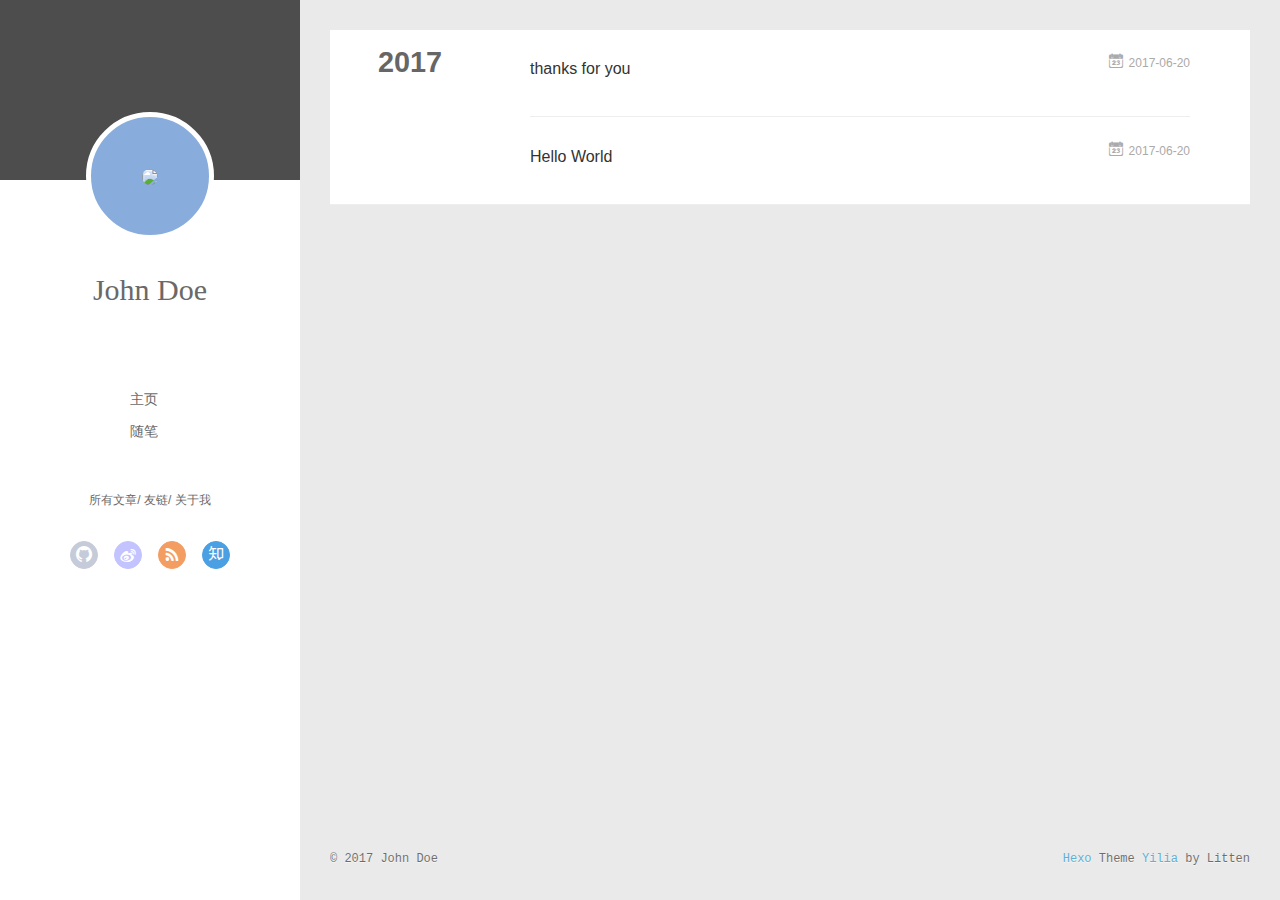
==== commit db8b9e14: "Site updated: 2017-06-20 16:36:56" ====
--- a/archives/index.html
+++ b/archives/index.html
@@ -161,6 +161,33 @@
           <a href="/archives/2017" class="archive-year">2017</a>
         </div>
         <div class="archives">
+    
+    <article class="archive-article archive-type-post">
+  <div class="archive-article-inner">
+    <header class="archive-article-header">
+      	<div class="article-meta">
+	      	<a href="/2017/06/20/thanks-for-you/" class="archive-article-date">
+  	<time datetime="2017-06-20T08:30:13.000Z" itemprop="datePublished"><i class="icon-calendar icon"></i>2017-06-20</time>
+</a>
+        </div>
+    	 
+  
+    <h1 itemprop="name">
+      <a class="archive-article-title" href="/2017/06/20/thanks-for-you/">thanks for you</a>
+    </h1>
+  
+
+        <div class="article-info info-on-right">
+          
+          
+
+        </div>
+        <div class="clearfix"></div>
+    </header>
+  </div>
+</article>
+  
+    
     
     <article class="archive-article archive-type-post">
   <div class="archive-article-inner">
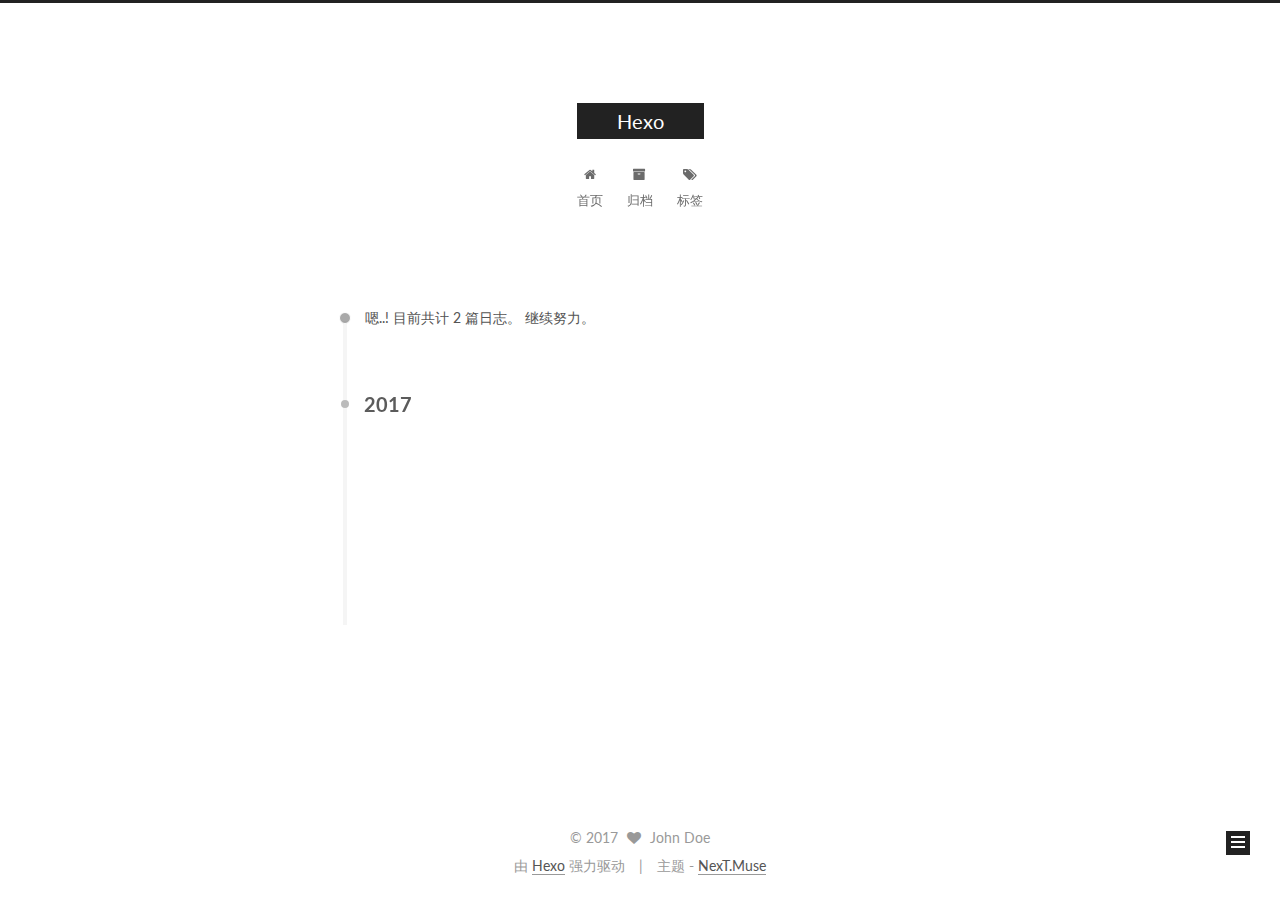
==== commit 4f3183be: "Site updated: 2017-06-20 16:54:09" ====
--- a/archives/index.html
+++ b/archives/index.html
@@ -1,468 +1,600 @@
-<!DOCTYPE html>
-<html>
+<!doctype html>
+
+
+
+  
+
+
+<html class="theme-next muse use-motion" lang="zh-Hans">
 <head>
-  <meta charset="utf-8">
-  
-  <meta name="renderer" content="webkit">
-  <meta http-equiv="X-UA-Compatible" content="IE=edge" >
-  <link rel="dns-prefetch" href="http://yoursite.com">
-  <title>Archives | Hexo</title>
-  <meta name="viewport" content="width=device-width, initial-scale=1, maximum-scale=1">
-  <meta property="og:type" content="website">
+  <meta charset="UTF-8"/>
+<meta http-equiv="X-UA-Compatible" content="IE=edge" />
+<meta name="viewport" content="width=device-width, initial-scale=1, maximum-scale=1"/>
+
+
+
+
+
+
+
+
+
+<meta http-equiv="Cache-Control" content="no-transform" />
+<meta http-equiv="Cache-Control" content="no-siteapp" />
+
+
+
+
+
+
+
+
+
+
+
+
+
+
+
+  
+  
+  <link href="/lib/fancybox/source/jquery.fancybox.css?v=2.1.5" rel="stylesheet" type="text/css" />
+
+
+
+
+  
+  
+  
+  
+
+  
+    
+    
+  
+
+  
+
+  
+
+  
+
+  
+
+  
+    
+    
+    <link href="//fonts.googleapis.com/css?family=Lato:300,300italic,400,400italic,700,700italic&subset=latin,latin-ext" rel="stylesheet" type="text/css">
+  
+
+
+
+
+
+
+<link href="/lib/font-awesome/css/font-awesome.min.css?v=4.6.2" rel="stylesheet" type="text/css" />
+
+<link href="/css/main.css?v=5.1.1" rel="stylesheet" type="text/css" />
+
+
+  <meta name="keywords" content="Hexo, NexT" />
+
+
+
+
+
+  <link rel="alternate" href="/atom.xml" title="Hexo" type="application/atom+xml" />
+
+
+
+
+  <link rel="shortcut icon" type="image/x-icon" href="/favicon.ico?v=5.1.1" />
+
+
+
+
+
+
+<meta property="og:type" content="website">
 <meta property="og:title" content="Hexo">
 <meta property="og:url" content="http://yoursite.com/archives/index.html">
 <meta property="og:site_name" content="Hexo">
 <meta name="twitter:card" content="summary">
 <meta name="twitter:title" content="Hexo">
-  
-    <link rel="alternative" href="/atom.xml" title="Hexo" type="application/atom+xml">
-  
-  
-    <link rel="icon" href="/favicon.png">
-  
-  <link rel="stylesheet" type="text/css" href="/./main.b3331d.css">
-  <style type="text/css">
-  
-    #container.show {
-      background: linear-gradient(200deg,#a0cfe4,#e8c37e);
+
+
+
+<script type="text/javascript" id="hexo.configurations">
+  var NexT = window.NexT || {};
+  var CONFIG = {
+    root: '/',
+    scheme: 'Muse',
+    sidebar: {"position":"left","display":"post","offset":12,"offset_float":0,"b2t":false,"scrollpercent":false},
+    fancybox: true,
+    motion: true,
+    duoshuo: {
+      userId: '0',
+      author: '博主'
+    },
+    algolia: {
+      applicationID: '',
+      apiKey: '',
+      indexName: '',
+      hits: {"per_page":10},
+      labels: {"input_placeholder":"Search for Posts","hits_empty":"We didn't find any results for the search: ${query}","hits_stats":"${hits} results found in ${time} ms"}
     }
-  </style>
-  
-
-  
+  };
+</script>
+
+
+
+  <link rel="canonical" href="http://yoursite.com/archives/"/>
+
+
+
+
+
+  <title>归档 | Hexo</title>
+  
+
+
+
+
+
+
+
+
+
+
+
+
+
 
 </head>
 
-<body>
-  <div id="container" q-class="show:isCtnShow">
-    <canvas id="anm-canvas" class="anm-canvas"></canvas>
-    <div class="left-col" q-class="show:isShow">
-      
-<div class="overlay" style="background: #4d4d4d"></div>
-<div class="intrude-less">
-	<header id="header" class="inner">
-		<a href="/" class="profilepic">
-			<img src="null" class="js-avatar">
-		</a>
-		<hgroup>
-		  <h1 class="header-author"><a href="/">John Doe</a></h1>
-		</hgroup>
-		
-
-		<nav class="header-menu">
-			<ul>
-			
-				<li><a href="/">主页</a></li>
-	        
-				<li><a href="/tags/随笔/">随笔</a></li>
-	        
-			</ul>
-		</nav>
-		<nav class="header-smart-menu">
-    		
-    			
-    			<a q-on="click: openSlider(e, 'innerArchive')" href="javascript:void(0)">所有文章</a>
-    			
+<body itemscope itemtype="http://schema.org/WebPage" lang="zh-Hans">
+
+  
+  
+    
+  
+
+  <div class="container sidebar-position-left  page-archive  ">
+    <div class="headband"></div>
+
+    <header id="header" class="header" itemscope itemtype="http://schema.org/WPHeader">
+      <div class="header-inner"><div class="site-brand-wrapper">
+  <div class="site-meta ">
+    
+
+    <div class="custom-logo-site-title">
+      <a href="/"  class="brand" rel="start">
+        <span class="logo-line-before"><i></i></span>
+        <span class="site-title">Hexo</span>
+        <span class="logo-line-after"><i></i></span>
+      </a>
+    </div>
+      
+        <p class="site-subtitle"></p>
+      
+  </div>
+
+  <div class="site-nav-toggle">
+    <button>
+      <span class="btn-bar"></span>
+      <span class="btn-bar"></span>
+      <span class="btn-bar"></span>
+    </button>
+  </div>
+</div>
+
+<nav class="site-nav">
+  
+
+  
+    <ul id="menu" class="menu">
+      
+        
+        <li class="menu-item menu-item-home">
+          <a href="/" rel="section">
             
-    			
-    			<a q-on="click: openSlider(e, 'friends')" href="javascript:void(0)">友链</a>
-    			
+              <i class="menu-item-icon fa fa-fw fa-home"></i> <br />
             
-    			
-    			<a q-on="click: openSlider(e, 'aboutme')" href="javascript:void(0)">关于我</a>
-    			
+            首页
+          </a>
+        </li>
+      
+        
+        <li class="menu-item menu-item-archives">
+          <a href="/archives/" rel="section">
             
-		</nav>
-		<nav class="header-nav">
-			<div class="social">
-				
-					<a class="github" target="_blank" href="#" title="github"><i class="icon-github"></i></a>
-		        
-					<a class="weibo" target="_blank" href="#" title="weibo"><i class="icon-weibo"></i></a>
-		        
-					<a class="rss" target="_blank" href="#" title="rss"><i class="icon-rss"></i></a>
-		        
-					<a class="zhihu" target="_blank" href="#" title="zhihu"><i class="icon-zhihu"></i></a>
-		        
-			</div>
-		</nav>
-	</header>		
-</div>
-
-    </div>
-    <div class="mid-col" q-class="show:isShow,hide:isShow|isFalse">
-      
-<nav id="mobile-nav">
-  	<div class="overlay js-overlay" style="background: #4d4d4d"></div>
-	<div class="btnctn js-mobile-btnctn">
-  		<div class="slider-trigger list" q-on="click: openSlider(e)"><i class="icon icon-sort"></i></div>
-	</div>
-	<div class="intrude-less">
-		<header id="header" class="inner">
-			<div class="profilepic">
-				<img src="null" class="js-avatar">
-			</div>
-			<hgroup>
-			  <h1 class="header-author js-header-author">John Doe</h1>
-			</hgroup>
-			
-			
-			
-				
-			
-				
-			
-			
-			
-			<nav class="header-nav">
-				<div class="social">
-					
-						<a class="github" target="_blank" href="#" title="github"><i class="icon-github"></i></a>
-			        
-						<a class="weibo" target="_blank" href="#" title="weibo"><i class="icon-weibo"></i></a>
-			        
-						<a class="rss" target="_blank" href="#" title="rss"><i class="icon-rss"></i></a>
-			        
-						<a class="zhihu" target="_blank" href="#" title="zhihu"><i class="icon-zhihu"></i></a>
-			        
-				</div>
-			</nav>
-
-			<nav class="header-menu js-header-menu">
-				<ul style="width: 50%">
-				
-				
-					<li style="width: 50%"><a href="/">主页</a></li>
-		        
-					<li style="width: 50%"><a href="/tags/随笔/">随笔</a></li>
-		        
-				</ul>
-			</nav>
-		</header>				
-	</div>
-	<div class="mobile-mask" style="display:none" q-show="isShow"></div>
+              <i class="menu-item-icon fa fa-fw fa-archive"></i> <br />
+            
+            归档
+          </a>
+        </li>
+      
+        
+        <li class="menu-item menu-item-tags">
+          <a href="/tags/" rel="section">
+            
+              <i class="menu-item-icon fa fa-fw fa-tags"></i> <br />
+            
+            标签
+          </a>
+        </li>
+      
+
+      
+    </ul>
+  
+
+  
 </nav>
 
-      <div id="wrapper" class="body-wrap">
-        <div class="menu-l">
-          <div class="canvas-wrap">
-            <canvas data-colors="#eaeaea" data-sectionHeight="100" data-contentId="js-content" id="myCanvas1" class="anm-canvas"></canvas>
+
+
+ </div>
+    </header>
+
+    <main id="main" class="main">
+      <div class="main-inner">
+        <div class="content-wrap">
+          <div id="content" class="content">
+            
+
+  <section id="posts" class="posts-collapse">
+    <span class="archive-move-on"></span>
+
+    <span class="archive-page-counter">
+      
+      
+      
+        
+      
+      嗯..! 目前共计 2 篇日志。 继续努力。
+    </span>
+
+    
+
+      
+      
+      
+
+      
+        
+        <div class="collection-title">
+          <h2 class="archive-year motion-element" id="archive-year-2017">2017</h2>
+        </div>
+      
+      
+
+      
+
+  <article class="post post-type-normal" itemscope itemtype="http://schema.org/Article">
+    <header class="post-header">
+
+      <h2 class="post-title">
+        
+            <a class="post-title-link" href="/2017/06/20/thanks-for-you/" itemprop="url">
+              
+                <span itemprop="name">thanks for you</span>
+              
+            </a>
+        
+      </h2>
+
+      <div class="post-meta">
+        <time class="post-time" itemprop="dateCreated"
+              datetime="2017-06-20T16:30:13+08:00"
+              content="2017-06-20" >
+          06-20
+        </time>
+      </div>
+
+    </header>
+  </article>
+
+
+
+    
+
+      
+      
+      
+
+      
+      
+
+      
+
+  <article class="post post-type-normal" itemscope itemtype="http://schema.org/Article">
+    <header class="post-header">
+
+      <h2 class="post-title">
+        
+            <a class="post-title-link" href="/2017/06/20/hello-world/" itemprop="url">
+              
+                <span itemprop="name">Hello World</span>
+              
+            </a>
+        
+      </h2>
+
+      <div class="post-meta">
+        <time class="post-time" itemprop="dateCreated"
+              datetime="2017-06-20T15:31:48+08:00"
+              content="2017-06-20" >
+          06-20
+        </time>
+      </div>
+
+    </header>
+  </article>
+
+
+
+    
+
+  </section>
+
+  
+
+
+
           </div>
-          <div id="js-content" class="content-ll">
-            
-  
-  
-    
-    
-      
-      
-      <section class="archives-wrap">
-        <div class="archive-year-wrap">
-          <a href="/archives/2017" class="archive-year">2017</a>
+          
+
+
+          
+
         </div>
-        <div class="archives">
-    
-    <article class="archive-article archive-type-post">
-  <div class="archive-article-inner">
-    <header class="archive-article-header">
-      	<div class="article-meta">
-	      	<a href="/2017/06/20/thanks-for-you/" class="archive-article-date">
-  	<time datetime="2017-06-20T08:30:13.000Z" itemprop="datePublished"><i class="icon-calendar icon"></i>2017-06-20</time>
-</a>
-        </div>
-    	 
-  
-    <h1 itemprop="name">
-      <a class="archive-article-title" href="/2017/06/20/thanks-for-you/">thanks for you</a>
-    </h1>
-  
-
-        <div class="article-info info-on-right">
-          
-          
-
-        </div>
-        <div class="clearfix"></div>
-    </header>
-  </div>
-</article>
-  
-    
-    
-    <article class="archive-article archive-type-post">
-  <div class="archive-article-inner">
-    <header class="archive-article-header">
-      	<div class="article-meta">
-	      	<a href="/2017/06/20/hello-world/" class="archive-article-date">
-  	<time datetime="2017-06-20T07:31:48.000Z" itemprop="datePublished"><i class="icon-calendar icon"></i>2017-06-20</time>
-</a>
-        </div>
-    	 
-  
-    <h1 itemprop="name">
-      <a class="archive-article-title" href="/2017/06/20/hello-world/">Hello World</a>
-    </h1>
-  
-
-        <div class="article-info info-on-right">
-          
-          
-
-        </div>
-        <div class="clearfix"></div>
-    </header>
-  </div>
-</article>
-  
-  
-    </div></section>
-  
-
-    
-
-
-          </div>
-        </div>
-      </div>
-      <footer id="footer">
-  <div class="outer">
-    <div id="footer-info">
-    	<div class="footer-left">
-    		&copy; 2017 John Doe
-    	</div>
-      	<div class="footer-right">
-      		<a href="http://hexo.io/" target="_blank">Hexo</a>  Theme <a href="https://github.com/litten/hexo-theme-yilia" target="_blank">Yilia</a> by Litten
-      	</div>
+        
+          
+  
+  <div class="sidebar-toggle">
+    <div class="sidebar-toggle-line-wrap">
+      <span class="sidebar-toggle-line sidebar-toggle-line-first"></span>
+      <span class="sidebar-toggle-line sidebar-toggle-line-middle"></span>
+      <span class="sidebar-toggle-line sidebar-toggle-line-last"></span>
     </div>
   </div>
-</footer>
+
+  <aside id="sidebar" class="sidebar">
+    <div class="sidebar-inner">
+
+      
+
+      
+
+      <section class="site-overview sidebar-panel sidebar-panel-active">
+        <div class="site-author motion-element" itemprop="author" itemscope itemtype="http://schema.org/Person">
+          <img class="site-author-image" itemprop="image"
+               src="/images/avatar.gif"
+               alt="John Doe" />
+          <p class="site-author-name" itemprop="name">John Doe</p>
+           
+              <p class="site-description motion-element" itemprop="description"></p>
+          
+        </div>
+        <nav class="site-state motion-element">
+
+          
+            <div class="site-state-item site-state-posts">
+              <a href="/archives/">
+                <span class="site-state-item-count">2</span>
+                <span class="site-state-item-name">日志</span>
+              </a>
+            </div>
+          
+
+          
+
+          
+
+        </nav>
+
+        
+          <div class="feed-link motion-element">
+            <a href="/atom.xml" rel="alternate">
+              <i class="fa fa-rss"></i>
+              RSS
+            </a>
+          </div>
+        
+
+        <div class="links-of-author motion-element">
+          
+        </div>
+
+        
+        
+
+        
+        
+
+        
+
+
+      </section>
+
+      
+
+      
+
     </div>
-    <script>
-	var yiliaConfig = {
-		mathjax: false,
-		isHome: false,
-		isPost: false,
-		isArchive: true,
-		isTag: false,
-		isCategory: false,
-		open_in_new: false,
-		root: "/",
-		innerArchive: true,
-		showTags: false
-	}
+  </aside>
+
+
+        
+      </div>
+    </main>
+
+    <footer id="footer" class="footer">
+      <div class="footer-inner">
+        <div class="copyright" >
+  
+  &copy; 
+  <span itemprop="copyrightYear">2017</span>
+  <span class="with-love">
+    <i class="fa fa-heart"></i>
+  </span>
+  <span class="author" itemprop="copyrightHolder">John Doe</span>
+</div>
+
+
+<div class="powered-by">
+  由 <a class="theme-link" href="https://hexo.io">Hexo</a> 强力驱动
+</div>
+
+<div class="theme-info">
+  主题 -
+  <a class="theme-link" href="https://github.com/iissnan/hexo-theme-next">
+    NexT.Muse
+  </a>
+</div>
+
+
+        
+
+        
+      </div>
+    </footer>
+
+    
+      <div class="back-to-top">
+        <i class="fa fa-arrow-up"></i>
+        
+      </div>
+    
+
+  </div>
+
+  
+
+<script type="text/javascript">
+  if (Object.prototype.toString.call(window.Promise) !== '[object Function]') {
+    window.Promise = null;
+  }
 </script>
 
-<script>!function(t){function n(e){if(r[e])return r[e].exports;var i=r[e]={exports:{},id:e,loaded:!1};return t[e].call(i.exports,i,i.exports,n),i.loaded=!0,i.exports}var r={};n.m=t,n.c=r,n.p="./",n(0)}([function(t,n,r){r(194),t.exports=r(190)},function(t,n,r){var e=r(3),i=r(52),o=r(27),u=r(28),c=r(53),f="prototype",a=function(t,n,r){var s,l,h,v,p=t&a.F,d=t&a.G,y=t&a.S,g=t&a.P,b=t&a.B,m=d?e:y?e[n]||(e[n]={}):(e[n]||{})[f],x=d?i:i[n]||(i[n]={}),w=x[f]||(x[f]={});d&&(r=n);for(s in r)l=!p&&m&&void 0!==m[s],h=(l?m:r)[s],v=b&&l?c(h,e):g&&"function"==typeof h?c(Function.call,h):h,m&&u(m,s,h,t&a.U),x[s]!=h&&o(x,s,v),g&&w[s]!=h&&(w[s]=h)};e.core=i,a.F=1,a.G=2,a.S=4,a.P=8,a.B=16,a.W=32,a.U=64,a.R=128,t.exports=a},function(t,n,r){var e=r(6);t.exports=function(t){if(!e(t))throw TypeError(t+" is not an object!");return t}},function(t,n){var r=t.exports="undefined"!=typeof window&&window.Math==Math?window:"undefined"!=typeof self&&self.Math==Math?self:Function("return this")();"number"==typeof __g&&(__g=r)},function(t,n){t.exports=function(t){try{return!!t()}catch(t){return!0}}},function(t,n){var r=t.exports="undefined"!=typeof window&&window.Math==Math?window:"undefined"!=typeof self&&self.Math==Math?self:Function("return this")();"number"==typeof __g&&(__g=r)},function(t,n){t.exports=function(t){return"object"==typeof t?null!==t:"function"==typeof t}},function(t,n,r){var e=r(126)("wks"),i=r(76),o=r(3).Symbol,u="function"==typeof o;(t.exports=function(t){return e[t]||(e[t]=u&&o[t]||(u?o:i)("Symbol."+t))}).store=e},function(t,n){var r={}.hasOwnProperty;t.exports=function(t,n){return r.call(t,n)}},function(t,n,r){var e=r(94),i=r(33);t.exports=function(t){return e(i(t))}},function(t,n,r){t.exports=!r(4)(function(){return 7!=Object.defineProperty({},"a",{get:function(){return 7}}).a})},function(t,n,r){var e=r(2),i=r(167),o=r(50),u=Object.defineProperty;n.f=r(10)?Object.defineProperty:function(t,n,r){if(e(t),n=o(n,!0),e(r),i)try{return u(t,n,r)}catch(t){}if("get"in r||"set"in r)throw TypeError("Accessors not supported!");return"value"in r&&(t[n]=r.value),t}},function(t,n,r){t.exports=!r(18)(function(){return 7!=Object.defineProperty({},"a",{get:function(){return 7}}).a})},function(t,n,r){var e=r(14),i=r(22);t.exports=r(12)?function(t,n,r){return e.f(t,n,i(1,r))}:function(t,n,r){return t[n]=r,t}},function(t,n,r){var e=r(20),i=r(58),o=r(42),u=Object.defineProperty;n.f=r(12)?Object.defineProperty:function(t,n,r){if(e(t),n=o(n,!0),e(r),i)try{return u(t,n,r)}catch(t){}if("get"in r||"set"in r)throw TypeError("Accessors not supported!");return"value"in r&&(t[n]=r.value),t}},function(t,n,r){var e=r(40)("wks"),i=r(23),o=r(5).Symbol,u="function"==typeof o;(t.exports=function(t){return e[t]||(e[t]=u&&o[t]||(u?o:i)("Symbol."+t))}).store=e},function(t,n,r){var e=r(67),i=Math.min;t.exports=function(t){return t>0?i(e(t),9007199254740991):0}},function(t,n,r){var e=r(46);t.exports=function(t){return Object(e(t))}},function(t,n){t.exports=function(t){try{return!!t()}catch(t){return!0}}},function(t,n,r){var e=r(63),i=r(34);t.exports=Object.keys||function(t){return e(t,i)}},function(t,n,r){var e=r(21);t.exports=function(t){if(!e(t))throw TypeError(t+" is not an object!");return t}},function(t,n){t.exports=function(t){return"object"==typeof t?null!==t:"function"==typeof t}},function(t,n){t.exports=function(t,n){return{enumerable:!(1&t),configurable:!(2&t),writable:!(4&t),value:n}}},function(t,n){var r=0,e=Math.random();t.exports=function(t){return"Symbol(".concat(void 0===t?"":t,")_",(++r+e).toString(36))}},function(t,n){var r={}.hasOwnProperty;t.exports=function(t,n){return r.call(t,n)}},function(t,n){var r=t.exports={version:"2.4.0"};"number"==typeof __e&&(__e=r)},function(t,n){t.exports=function(t){if("function"!=typeof t)throw TypeError(t+" is not a function!");return t}},function(t,n,r){var e=r(11),i=r(66);t.exports=r(10)?function(t,n,r){return e.f(t,n,i(1,r))}:function(t,n,r){return t[n]=r,t}},function(t,n,r){var e=r(3),i=r(27),o=r(24),u=r(76)("src"),c="toString",f=Function[c],a=(""+f).split(c);r(52).inspectSource=function(t){return f.call(t)},(t.exports=function(t,n,r,c){var f="function"==typeof r;f&&(o(r,"name")||i(r,"name",n)),t[n]!==r&&(f&&(o(r,u)||i(r,u,t[n]?""+t[n]:a.join(String(n)))),t===e?t[n]=r:c?t[n]?t[n]=r:i(t,n,r):(delete t[n],i(t,n,r)))})(Function.prototype,c,function(){return"function"==typeof this&&this[u]||f.call(this)})},function(t,n,r){var e=r(1),i=r(4),o=r(46),u=function(t,n,r,e){var i=String(o(t)),u="<"+n;return""!==r&&(u+=" "+r+'="'+String(e).replace(/"/g,"&quot;")+'"'),u+">"+i+"</"+n+">"};t.exports=function(t,n){var r={};r[t]=n(u),e(e.P+e.F*i(function(){var n=""[t]('"');return n!==n.toLowerCase()||n.split('"').length>3}),"String",r)}},function(t,n,r){var e=r(115),i=r(46);t.exports=function(t){return e(i(t))}},function(t,n,r){var e=r(116),i=r(66),o=r(30),u=r(50),c=r(24),f=r(167),a=Object.getOwnPropertyDescriptor;n.f=r(10)?a:function(t,n){if(t=o(t),n=u(n,!0),f)try{return a(t,n)}catch(t){}if(c(t,n))return i(!e.f.call(t,n),t[n])}},function(t,n,r){var e=r(24),i=r(17),o=r(145)("IE_PROTO"),u=Object.prototype;t.exports=Object.getPrototypeOf||function(t){return t=i(t),e(t,o)?t[o]:"function"==typeof t.constructor&&t instanceof t.constructor?t.constructor.prototype:t instanceof Object?u:null}},function(t,n){t.exports=function(t){if(void 0==t)throw TypeError("Can't call method on  "+t);return t}},function(t,n){t.exports="constructor,hasOwnProperty,isPrototypeOf,propertyIsEnumerable,toLocaleString,toString,valueOf".split(",")},function(t,n){t.exports={}},function(t,n){t.exports=!0},function(t,n){n.f={}.propertyIsEnumerable},function(t,n,r){var e=r(14).f,i=r(8),o=r(15)("toStringTag");t.exports=function(t,n,r){t&&!i(t=r?t:t.prototype,o)&&e(t,o,{configurable:!0,value:n})}},function(t,n,r){var e=r(40)("keys"),i=r(23);t.exports=function(t){return e[t]||(e[t]=i(t))}},function(t,n,r){var e=r(5),i="__core-js_shared__",o=e[i]||(e[i]={});t.exports=function(t){return o[t]||(o[t]={})}},function(t,n){var r=Math.ceil,e=Math.floor;t.exports=function(t){return isNaN(t=+t)?0:(t>0?e:r)(t)}},function(t,n,r){var e=r(21);t.exports=function(t,n){if(!e(t))return t;var r,i;if(n&&"function"==typeof(r=t.toString)&&!e(i=r.call(t)))return i;if("function"==typeof(r=t.valueOf)&&!e(i=r.call(t)))return i;if(!n&&"function"==typeof(r=t.toString)&&!e(i=r.call(t)))return i;throw TypeError("Can't convert object to primitive value")}},function(t,n,r){var e=r(5),i=r(25),o=r(36),u=r(44),c=r(14).f;t.exports=function(t){var n=i.Symbol||(i.Symbol=o?{}:e.Symbol||{});"_"==t.charAt(0)||t in n||c(n,t,{value:u.f(t)})}},function(t,n,r){n.f=r(15)},function(t,n){var r={}.toString;t.exports=function(t){return r.call(t).slice(8,-1)}},function(t,n){t.exports=function(t){if(void 0==t)throw TypeError("Can't call method on  "+t);return t}},function(t,n,r){var e=r(4);t.exports=function(t,n){return!!t&&e(function(){n?t.call(null,function(){},1):t.call(null)})}},function(t,n,r){var e=r(53),i=r(115),o=r(17),u=r(16),c=r(202);t.exports=function(t,n){var r=1==t,f=2==t,a=3==t,s=4==t,l=6==t,h=5==t||l,v=n||c;return function(n,c,p){for(var d,y,g=o(n),b=i(g),m=e(c,p,3),x=u(b.length),w=0,S=r?v(n,x):f?v(n,0):void 0;x>w;w++)if((h||w in b)&&(d=b[w],y=m(d,w,g),t))if(r)S[w]=y;else if(y)switch(t){case 3:return!0;case 5:return d;case 6:return w;case 2:S.push(d)}else if(s)return!1;return l?-1:a||s?s:S}}},function(t,n,r){var e=r(1),i=r(52),o=r(4);t.exports=function(t,n){var r=(i.Object||{})[t]||Object[t],u={};u[t]=n(r),e(e.S+e.F*o(function(){r(1)}),"Object",u)}},function(t,n,r){var e=r(6);t.exports=function(t,n){if(!e(t))return t;var r,i;if(n&&"function"==typeof(r=t.toString)&&!e(i=r.call(t)))return i;if("function"==typeof(r=t.valueOf)&&!e(i=r.call(t)))return i;if(!n&&"function"==typeof(r=t.toString)&&!e(i=r.call(t)))return i;throw TypeError("Can't convert object to primitive value")}},function(t,n,r){var e=r(5),i=r(25),o=r(91),u=r(13),c="prototype",f=function(t,n,r){var a,s,l,h=t&f.F,v=t&f.G,p=t&f.S,d=t&f.P,y=t&f.B,g=t&f.W,b=v?i:i[n]||(i[n]={}),m=b[c],x=v?e:p?e[n]:(e[n]||{})[c];v&&(r=n);for(a in r)(s=!h&&x&&void 0!==x[a])&&a in b||(l=s?x[a]:r[a],b[a]=v&&"function"!=typeof x[a]?r[a]:y&&s?o(l,e):g&&x[a]==l?function(t){var n=function(n,r,e){if(this instanceof t){switch(arguments.length){case 0:return new t;case 1:return new t(n);case 2:return new t(n,r)}return new t(n,r,e)}return t.apply(this,arguments)};return n[c]=t[c],n}(l):d&&"function"==typeof l?o(Function.call,l):l,d&&((b.virtual||(b.virtual={}))[a]=l,t&f.R&&m&&!m[a]&&u(m,a,l)))};f.F=1,f.G=2,f.S=4,f.P=8,f.B=16,f.W=32,f.U=64,f.R=128,t.exports=f},function(t,n){var r=t.exports={version:"2.4.0"};"number"==typeof __e&&(__e=r)},function(t,n,r){var e=r(26);t.exports=function(t,n,r){if(e(t),void 0===n)return t;switch(r){case 1:return function(r){return t.call(n,r)};case 2:return function(r,e){return t.call(n,r,e)};case 3:return function(r,e,i){return t.call(n,r,e,i)}}return function(){return t.apply(n,arguments)}}},function(t,n,r){var e=r(183),i=r(1),o=r(126)("metadata"),u=o.store||(o.store=new(r(186))),c=function(t,n,r){var i=u.get(t);if(!i){if(!r)return;u.set(t,i=new e)}var o=i.get(n);if(!o){if(!r)return;i.set(n,o=new e)}return o},f=function(t,n,r){var e=c(n,r,!1);return void 0!==e&&e.has(t)},a=function(t,n,r){var e=c(n,r,!1);return void 0===e?void 0:e.get(t)},s=function(t,n,r,e){c(r,e,!0).set(t,n)},l=function(t,n){var r=c(t,n,!1),e=[];return r&&r.forEach(function(t,n){e.push(n)}),e},h=function(t){return void 0===t||"symbol"==typeof t?t:String(t)},v=function(t){i(i.S,"Reflect",t)};t.exports={store:u,map:c,has:f,get:a,set:s,keys:l,key:h,exp:v}},function(t,n,r){"use strict";if(r(10)){var e=r(69),i=r(3),o=r(4),u=r(1),c=r(127),f=r(152),a=r(53),s=r(68),l=r(66),h=r(27),v=r(73),p=r(67),d=r(16),y=r(75),g=r(50),b=r(24),m=r(180),x=r(114),w=r(6),S=r(17),_=r(137),O=r(70),E=r(32),P=r(71).f,j=r(154),F=r(76),M=r(7),A=r(48),N=r(117),T=r(146),I=r(155),k=r(80),L=r(123),R=r(74),C=r(130),D=r(160),U=r(11),W=r(31),G=U.f,B=W.f,V=i.RangeError,z=i.TypeError,q=i.Uint8Array,K="ArrayBuffer",J="Shared"+K,Y="BYTES_PER_ELEMENT",H="prototype",$=Array[H],X=f.ArrayBuffer,Q=f.DataView,Z=A(0),tt=A(2),nt=A(3),rt=A(4),et=A(5),it=A(6),ot=N(!0),ut=N(!1),ct=I.values,ft=I.keys,at=I.entries,st=$.lastIndexOf,lt=$.reduce,ht=$.reduceRight,vt=$.join,pt=$.sort,dt=$.slice,yt=$.toString,gt=$.toLocaleString,bt=M("iterator"),mt=M("toStringTag"),xt=F("typed_constructor"),wt=F("def_constructor"),St=c.CONSTR,_t=c.TYPED,Ot=c.VIEW,Et="Wrong length!",Pt=A(1,function(t,n){return Tt(T(t,t[wt]),n)}),jt=o(function(){return 1===new q(new Uint16Array([1]).buffer)[0]}),Ft=!!q&&!!q[H].set&&o(function(){new q(1).set({})}),Mt=function(t,n){if(void 0===t)throw z(Et);var r=+t,e=d(t);if(n&&!m(r,e))throw V(Et);return e},At=function(t,n){var r=p(t);if(r<0||r%n)throw V("Wrong offset!");return r},Nt=function(t){if(w(t)&&_t in t)return t;throw z(t+" is not a typed array!")},Tt=function(t,n){if(!(w(t)&&xt in t))throw z("It is not a typed array constructor!");return new t(n)},It=function(t,n){return kt(T(t,t[wt]),n)},kt=function(t,n){for(var r=0,e=n.length,i=Tt(t,e);e>r;)i[r]=n[r++];return i},Lt=function(t,n,r){G(t,n,{get:function(){return this._d[r]}})},Rt=function(t){var n,r,e,i,o,u,c=S(t),f=arguments.length,s=f>1?arguments[1]:void 0,l=void 0!==s,h=j(c);if(void 0!=h&&!_(h)){for(u=h.call(c),e=[],n=0;!(o=u.next()).done;n++)e.push(o.value);c=e}for(l&&f>2&&(s=a(s,arguments[2],2)),n=0,r=d(c.length),i=Tt(this,r);r>n;n++)i[n]=l?s(c[n],n):c[n];return i},Ct=function(){for(var t=0,n=arguments.length,r=Tt(this,n);n>t;)r[t]=arguments[t++];return r},Dt=!!q&&o(function(){gt.call(new q(1))}),Ut=function(){return gt.apply(Dt?dt.call(Nt(this)):Nt(this),arguments)},Wt={copyWithin:function(t,n){return D.call(Nt(this),t,n,arguments.length>2?arguments[2]:void 0)},every:function(t){return rt(Nt(this),t,arguments.length>1?arguments[1]:void 0)},fill:function(t){return C.apply(Nt(this),arguments)},filter:function(t){return It(this,tt(Nt(this),t,arguments.length>1?arguments[1]:void 0))},find:function(t){return et(Nt(this),t,arguments.length>1?arguments[1]:void 0)},findIndex:function(t){return it(Nt(this),t,arguments.length>1?arguments[1]:void 0)},forEach:function(t){Z(Nt(this),t,arguments.length>1?arguments[1]:void 0)},indexOf:function(t){return ut(Nt(this),t,arguments.length>1?arguments[1]:void 0)},includes:function(t){return ot(Nt(this),t,arguments.length>1?arguments[1]:void 0)},join:function(t){return vt.apply(Nt(this),arguments)},lastIndexOf:function(t){return st.apply(Nt(this),arguments)},map:function(t){return Pt(Nt(this),t,arguments.length>1?arguments[1]:void 0)},reduce:function(t){return lt.apply(Nt(this),arguments)},reduceRight:function(t){return ht.apply(Nt(this),arguments)},reverse:function(){for(var t,n=this,r=Nt(n).length,e=Math.floor(r/2),i=0;i<e;)t=n[i],n[i++]=n[--r],n[r]=t;return n},some:function(t){return nt(Nt(this),t,arguments.length>1?arguments[1]:void 0)},sort:function(t){return pt.call(Nt(this),t)},subarray:function(t,n){var r=Nt(this),e=r.length,i=y(t,e);return new(T(r,r[wt]))(r.buffer,r.byteOffset+i*r.BYTES_PER_ELEMENT,d((void 0===n?e:y(n,e))-i))}},Gt=function(t,n){return It(this,dt.call(Nt(this),t,n))},Bt=function(t){Nt(this);var n=At(arguments[1],1),r=this.length,e=S(t),i=d(e.length),o=0;if(i+n>r)throw V(Et);for(;o<i;)this[n+o]=e[o++]},Vt={entries:function(){return at.call(Nt(this))},keys:function(){return ft.call(Nt(this))},values:function(){return ct.call(Nt(this))}},zt=function(t,n){return w(t)&&t[_t]&&"symbol"!=typeof n&&n in t&&String(+n)==String(n)},qt=function(t,n){return zt(t,n=g(n,!0))?l(2,t[n]):B(t,n)},Kt=function(t,n,r){return!(zt(t,n=g(n,!0))&&w(r)&&b(r,"value"))||b(r,"get")||b(r,"set")||r.configurable||b(r,"writable")&&!r.writable||b(r,"enumerable")&&!r.enumerable?G(t,n,r):(t[n]=r.value,t)};St||(W.f=qt,U.f=Kt),u(u.S+u.F*!St,"Object",{getOwnPropertyDescriptor:qt,defineProperty:Kt}),o(function(){yt.call({})})&&(yt=gt=function(){return vt.call(this)});var Jt=v({},Wt);v(Jt,Vt),h(Jt,bt,Vt.values),v(Jt,{slice:Gt,set:Bt,constructor:function(){},toString:yt,toLocaleString:Ut}),Lt(Jt,"buffer","b"),Lt(Jt,"byteOffset","o"),Lt(Jt,"byteLength","l"),Lt(Jt,"length","e"),G(Jt,mt,{get:function(){return this[_t]}}),t.exports=function(t,n,r,f){f=!!f;var a=t+(f?"Clamped":"")+"Array",l="Uint8Array"!=a,v="get"+t,p="set"+t,y=i[a],g=y||{},b=y&&E(y),m=!y||!c.ABV,S={},_=y&&y[H],j=function(t,r){var e=t._d;return e.v[v](r*n+e.o,jt)},F=function(t,r,e){var i=t._d;f&&(e=(e=Math.round(e))<0?0:e>255?255:255&e),i.v[p](r*n+i.o,e,jt)},M=function(t,n){G(t,n,{get:function(){return j(this,n)},set:function(t){return F(this,n,t)},enumerable:!0})};m?(y=r(function(t,r,e,i){s(t,y,a,"_d");var o,u,c,f,l=0,v=0;if(w(r)){if(!(r instanceof X||(f=x(r))==K||f==J))return _t in r?kt(y,r):Rt.call(y,r);o=r,v=At(e,n);var p=r.byteLength;if(void 0===i){if(p%n)throw V(Et);if((u=p-v)<0)throw V(Et)}else if((u=d(i)*n)+v>p)throw V(Et);c=u/n}else c=Mt(r,!0),u=c*n,o=new X(u);for(h(t,"_d",{b:o,o:v,l:u,e:c,v:new Q(o)});l<c;)M(t,l++)}),_=y[H]=O(Jt),h(_,"constructor",y)):L(function(t){new y(null),new y(t)},!0)||(y=r(function(t,r,e,i){s(t,y,a);var o;return w(r)?r instanceof X||(o=x(r))==K||o==J?void 0!==i?new g(r,At(e,n),i):void 0!==e?new g(r,At(e,n)):new g(r):_t in r?kt(y,r):Rt.call(y,r):new g(Mt(r,l))}),Z(b!==Function.prototype?P(g).concat(P(b)):P(g),function(t){t in y||h(y,t,g[t])}),y[H]=_,e||(_.constructor=y));var A=_[bt],N=!!A&&("values"==A.name||void 0==A.name),T=Vt.values;h(y,xt,!0),h(_,_t,a),h(_,Ot,!0),h(_,wt,y),(f?new y(1)[mt]==a:mt in _)||G(_,mt,{get:function(){return a}}),S[a]=y,u(u.G+u.W+u.F*(y!=g),S),u(u.S,a,{BYTES_PER_ELEMENT:n,from:Rt,of:Ct}),Y in _||h(_,Y,n),u(u.P,a,Wt),R(a),u(u.P+u.F*Ft,a,{set:Bt}),u(u.P+u.F*!N,a,Vt),u(u.P+u.F*(_.toString!=yt),a,{toString:yt}),u(u.P+u.F*o(function(){new y(1).slice()}),a,{slice:Gt}),u(u.P+u.F*(o(function(){return[1,2].toLocaleString()!=new y([1,2]).toLocaleString()})||!o(function(){_.toLocaleString.call([1,2])})),a,{toLocaleString:Ut}),k[a]=N?A:T,e||N||h(_,bt,T)}}else t.exports=function(){}},function(t,n){var r={}.toString;t.exports=function(t){return r.call(t).slice(8,-1)}},function(t,n,r){var e=r(21),i=r(5).document,o=e(i)&&e(i.createElement);t.exports=function(t){return o?i.createElement(t):{}}},function(t,n,r){t.exports=!r(12)&&!r(18)(function(){return 7!=Object.defineProperty(r(57)("div"),"a",{get:function(){return 7}}).a})},function(t,n,r){"use strict";var e=r(36),i=r(51),o=r(64),u=r(13),c=r(8),f=r(35),a=r(96),s=r(38),l=r(103),h=r(15)("iterator"),v=!([].keys&&"next"in[].keys()),p="keys",d="values",y=function(){return this};t.exports=function(t,n,r,g,b,m,x){a(r,n,g);var w,S,_,O=function(t){if(!v&&t in F)return F[t];switch(t){case p:case d:return function(){return new r(this,t)}}return function(){return new r(this,t)}},E=n+" Iterator",P=b==d,j=!1,F=t.prototype,M=F[h]||F["@@iterator"]||b&&F[b],A=M||O(b),N=b?P?O("entries"):A:void 0,T="Array"==n?F.entries||M:M;if(T&&(_=l(T.call(new t)))!==Object.prototype&&(s(_,E,!0),e||c(_,h)||u(_,h,y)),P&&M&&M.name!==d&&(j=!0,A=function(){return M.call(this)}),e&&!x||!v&&!j&&F[h]||u(F,h,A),f[n]=A,f[E]=y,b)if(w={values:P?A:O(d),keys:m?A:O(p),entries:N},x)for(S in w)S in F||o(F,S,w[S]);else i(i.P+i.F*(v||j),n,w);return w}},function(t,n,r){var e=r(20),i=r(100),o=r(34),u=r(39)("IE_PROTO"),c=function(){},f="prototype",a=function(){var t,n=r(57)("iframe"),e=o.length;for(n.style.display="none",r(93).appendChild(n),n.src="javascript:",t=n.contentWindow.document,t.open(),t.write("<script>document.F=Object<\/script>"),t.close(),a=t.F;e--;)delete a[f][o[e]];return a()};t.exports=Object.create||function(t,n){var r;return null!==t?(c[f]=e(t),r=new c,c[f]=null,r[u]=t):r=a(),void 0===n?r:i(r,n)}},function(t,n,r){var e=r(63),i=r(34).concat("length","prototype");n.f=Object.getOwnPropertyNames||function(t){return e(t,i)}},function(t,n){n.f=Object.getOwnPropertySymbols},function(t,n,r){var e=r(8),i=r(9),o=r(90)(!1),u=r(39)("IE_PROTO");t.exports=function(t,n){var r,c=i(t),f=0,a=[];for(r in c)r!=u&&e(c,r)&&a.push(r);for(;n.length>f;)e(c,r=n[f++])&&(~o(a,r)||a.push(r));return a}},function(t,n,r){t.exports=r(13)},function(t,n,r){var e=r(76)("meta"),i=r(6),o=r(24),u=r(11).f,c=0,f=Object.isExtensible||function(){return!0},a=!r(4)(function(){return f(Object.preventExtensions({}))}),s=function(t){u(t,e,{value:{i:"O"+ ++c,w:{}}})},l=function(t,n){if(!i(t))return"symbol"==typeof t?t:("string"==typeof t?"S":"P")+t;if(!o(t,e)){if(!f(t))return"F";if(!n)return"E";s(t)}return t[e].i},h=function(t,n){if(!o(t,e)){if(!f(t))return!0;if(!n)return!1;s(t)}return t[e].w},v=function(t){return a&&p.NEED&&f(t)&&!o(t,e)&&s(t),t},p=t.exports={KEY:e,NEED:!1,fastKey:l,getWeak:h,onFreeze:v}},function(t,n){t.exports=function(t,n){return{enumerable:!(1&t),configurable:!(2&t),writable:!(4&t),value:n}}},function(t,n){var r=Math.ceil,e=Math.floor;t.exports=function(t){return isNaN(t=+t)?0:(t>0?e:r)(t)}},function(t,n){t.exports=function(t,n,r,e){if(!(t instanceof n)||void 0!==e&&e in t)throw TypeError(r+": incorrect invocation!");return t}},function(t,n){t.exports=!1},function(t,n,r){var e=r(2),i=r(173),o=r(133),u=r(145)("IE_PROTO"),c=function(){},f="prototype",a=function(){var t,n=r(132)("iframe"),e=o.length;for(n.style.display="none",r(135).appendChild(n),n.src="javascript:",t=n.contentWindow.document,t.open(),t.write("<script>document.F=Object<\/script>"),t.close(),a=t.F;e--;)delete a[f][o[e]];return a()};t.exports=Object.create||function(t,n){var r;return null!==t?(c[f]=e(t),r=new c,c[f]=null,r[u]=t):r=a(),void 0===n?r:i(r,n)}},function(t,n,r){var e=r(175),i=r(133).concat("length","prototype");n.f=Object.getOwnPropertyNames||function(t){return e(t,i)}},function(t,n,r){var e=r(175),i=r(133);t.exports=Object.keys||function(t){return e(t,i)}},function(t,n,r){var e=r(28);t.exports=function(t,n,r){for(var i in n)e(t,i,n[i],r);return t}},function(t,n,r){"use strict";var e=r(3),i=r(11),o=r(10),u=r(7)("species");t.exports=function(t){var n=e[t];o&&n&&!n[u]&&i.f(n,u,{configurable:!0,get:function(){return this}})}},function(t,n,r){var e=r(67),i=Math.max,o=Math.min;t.exports=function(t,n){return t=e(t),t<0?i(t+n,0):o(t,n)}},function(t,n){var r=0,e=Math.random();t.exports=function(t){return"Symbol(".concat(void 0===t?"":t,")_",(++r+e).toString(36))}},function(t,n,r){var e=r(33);t.exports=function(t){return Object(e(t))}},function(t,n,r){var e=r(7)("unscopables"),i=Array.prototype;void 0==i[e]&&r(27)(i,e,{}),t.exports=function(t){i[e][t]=!0}},function(t,n,r){var e=r(53),i=r(169),o=r(137),u=r(2),c=r(16),f=r(154),a={},s={},n=t.exports=function(t,n,r,l,h){var v,p,d,y,g=h?function(){return t}:f(t),b=e(r,l,n?2:1),m=0;if("function"!=typeof g)throw TypeError(t+" is not iterable!");if(o(g)){for(v=c(t.length);v>m;m++)if((y=n?b(u(p=t[m])[0],p[1]):b(t[m]))===a||y===s)return y}else for(d=g.call(t);!(p=d.next()).done;)if((y=i(d,b,p.value,n))===a||y===s)return y};n.BREAK=a,n.RETURN=s},function(t,n){t.exports={}},function(t,n,r){var e=r(11).f,i=r(24),o=r(7)("toStringTag");t.exports=function(t,n,r){t&&!i(t=r?t:t.prototype,o)&&e(t,o,{configurable:!0,value:n})}},function(t,n,r){var e=r(1),i=r(46),o=r(4),u=r(150),c="["+u+"]",f="​-",a=RegExp("^"+c+c+"*"),s=RegExp(c+c+"*$"),l=function(t,n,r){var i={},c=o(function(){return!!u[t]()||f[t]()!=f}),a=i[t]=c?n(h):u[t];r&&(i[r]=a),e(e.P+e.F*c,"String",i)},h=l.trim=function(t,n){return t=String(i(t)),1&n&&(t=t.replace(a,"")),2&n&&(t=t.replace(s,"")),t};t.exports=l},function(t,n,r){t.exports={default:r(86),__esModule:!0}},function(t,n,r){t.exports={default:r(87),__esModule:!0}},function(t,n,r){"use strict";function e(t){return t&&t.__esModule?t:{default:t}}n.__esModule=!0;var i=r(84),o=e(i),u=r(83),c=e(u),f="function"==typeof c.default&&"symbol"==typeof o.default?function(t){return typeof t}:function(t){return t&&"function"==typeof c.default&&t.constructor===c.default&&t!==c.default.prototype?"symbol":typeof t};n.default="function"==typeof c.default&&"symbol"===f(o.default)?function(t){return void 0===t?"undefined":f(t)}:function(t){return t&&"function"==typeof c.default&&t.constructor===c.default&&t!==c.default.prototype?"symbol":void 0===t?"undefined":f(t)}},function(t,n,r){r(110),r(108),r(111),r(112),t.exports=r(25).Symbol},function(t,n,r){r(109),r(113),t.exports=r(44).f("iterator")},function(t,n){t.exports=function(t){if("function"!=typeof t)throw TypeError(t+" is not a function!");return t}},function(t,n){t.exports=function(){}},function(t,n,r){var e=r(9),i=r(106),o=r(105);t.exports=function(t){return function(n,r,u){var c,f=e(n),a=i(f.length),s=o(u,a);if(t&&r!=r){for(;a>s;)if((c=f[s++])!=c)return!0}else for(;a>s;s++)if((t||s in f)&&f[s]===r)return t||s||0;return!t&&-1}}},function(t,n,r){var e=r(88);t.exports=function(t,n,r){if(e(t),void 0===n)return t;switch(r){case 1:return function(r){return t.call(n,r)};case 2:return function(r,e){return t.call(n,r,e)};case 3:return function(r,e,i){return t.call(n,r,e,i)}}return function(){return t.apply(n,arguments)}}},function(t,n,r){var e=r(19),i=r(62),o=r(37);t.exports=function(t){var n=e(t),r=i.f;if(r)for(var u,c=r(t),f=o.f,a=0;c.length>a;)f.call(t,u=c[a++])&&n.push(u);return n}},function(t,n,r){t.exports=r(5).document&&document.documentElement},function(t,n,r){var e=r(56);t.exports=Object("z").propertyIsEnumerable(0)?Object:function(t){return"String"==e(t)?t.split(""):Object(t)}},function(t,n,r){var e=r(56);t.exports=Array.isArray||function(t){return"Array"==e(t)}},function(t,n,r){"use strict";var e=r(60),i=r(22),o=r(38),u={};r(13)(u,r(15)("iterator"),function(){return this}),t.exports=function(t,n,r){t.prototype=e(u,{next:i(1,r)}),o(t,n+" Iterator")}},function(t,n){t.exports=function(t,n){return{value:n,done:!!t}}},function(t,n,r){var e=r(19),i=r(9);t.exports=function(t,n){for(var r,o=i(t),u=e(o),c=u.length,f=0;c>f;)if(o[r=u[f++]]===n)return r}},function(t,n,r){var e=r(23)("meta"),i=r(21),o=r(8),u=r(14).f,c=0,f=Object.isExtensible||function(){return!0},a=!r(18)(function(){return f(Object.preventExtensions({}))}),s=function(t){u(t,e,{value:{i:"O"+ ++c,w:{}}})},l=function(t,n){if(!i(t))return"symbol"==typeof t?t:("string"==typeof t?"S":"P")+t;if(!o(t,e)){if(!f(t))return"F";if(!n)return"E";s(t)}return t[e].i},h=function(t,n){if(!o(t,e)){if(!f(t))return!0;if(!n)return!1;s(t)}return t[e].w},v=function(t){return a&&p.NEED&&f(t)&&!o(t,e)&&s(t),t},p=t.exports={KEY:e,NEED:!1,fastKey:l,getWeak:h,onFreeze:v}},function(t,n,r){var e=r(14),i=r(20),o=r(19);t.exports=r(12)?Object.defineProperties:function(t,n){i(t);for(var r,u=o(n),c=u.length,f=0;c>f;)e.f(t,r=u[f++],n[r]);return t}},function(t,n,r){var e=r(37),i=r(22),o=r(9),u=r(42),c=r(8),f=r(58),a=Object.getOwnPropertyDescriptor;n.f=r(12)?a:function(t,n){if(t=o(t),n=u(n,!0),f)try{return a(t,n)}catch(t){}if(c(t,n))return i(!e.f.call(t,n),t[n])}},function(t,n,r){var e=r(9),i=r(61).f,o={}.toString,u="object"==typeof window&&window&&Object.getOwnPropertyNames?Object.getOwnPropertyNames(window):[],c=function(t){try{return i(t)}catch(t){return u.slice()}};t.exports.f=function(t){return u&&"[object Window]"==o.call(t)?c(t):i(e(t))}},function(t,n,r){var e=r(8),i=r(77),o=r(39)("IE_PROTO"),u=Object.prototype;t.exports=Object.getPrototypeOf||function(t){return t=i(t),e(t,o)?t[o]:"function"==typeof t.constructor&&t instanceof t.constructor?t.constructor.prototype:t instanceof Object?u:null}},function(t,n,r){var e=r(41),i=r(33);t.exports=function(t){return function(n,r){var o,u,c=String(i(n)),f=e(r),a=c.length;return f<0||f>=a?t?"":void 0:(o=c.charCodeAt(f),o<55296||o>56319||f+1===a||(u=c.charCodeAt(f+1))<56320||u>57343?t?c.charAt(f):o:t?c.slice(f,f+2):u-56320+(o-55296<<10)+65536)}}},function(t,n,r){var e=r(41),i=Math.max,o=Math.min;t.exports=function(t,n){return t=e(t),t<0?i(t+n,0):o(t,n)}},function(t,n,r){var e=r(41),i=Math.min;t.exports=function(t){return t>0?i(e(t),9007199254740991):0}},function(t,n,r){"use strict";var e=r(89),i=r(97),o=r(35),u=r(9);t.exports=r(59)(Array,"Array",function(t,n){this._t=u(t),this._i=0,this._k=n},function(){var t=this._t,n=this._k,r=this._i++;return!t||r>=t.length?(this._t=void 0,i(1)):"keys"==n?i(0,r):"values"==n?i(0,t[r]):i(0,[r,t[r]])},"values"),o.Arguments=o.Array,e("keys"),e("values"),e("entries")},function(t,n){},function(t,n,r){"use strict";var e=r(104)(!0);r(59)(String,"String",function(t){this._t=String(t),this._i=0},function(){var t,n=this._t,r=this._i;return r>=n.length?{value:void 0,done:!0}:(t=e(n,r),this._i+=t.length,{value:t,done:!1})})},function(t,n,r){"use strict";var e=r(5),i=r(8),o=r(12),u=r(51),c=r(64),f=r(99).KEY,a=r(18),s=r(40),l=r(38),h=r(23),v=r(15),p=r(44),d=r(43),y=r(98),g=r(92),b=r(95),m=r(20),x=r(9),w=r(42),S=r(22),_=r(60),O=r(102),E=r(101),P=r(14),j=r(19),F=E.f,M=P.f,A=O.f,N=e.Symbol,T=e.JSON,I=T&&T.stringify,k="prototype",L=v("_hidden"),R=v("toPrimitive"),C={}.propertyIsEnumerable,D=s("symbol-registry"),U=s("symbols"),W=s("op-symbols"),G=Object[k],B="function"==typeof N,V=e.QObject,z=!V||!V[k]||!V[k].findChild,q=o&&a(function(){return 7!=_(M({},"a",{get:function(){return M(this,"a",{value:7}).a}})).a})?function(t,n,r){var e=F(G,n);e&&delete G[n],M(t,n,r),e&&t!==G&&M(G,n,e)}:M,K=function(t){var n=U[t]=_(N[k]);return n._k=t,n},J=B&&"symbol"==typeof N.iterator?function(t){return"symbol"==typeof t}:function(t){return t instanceof N},Y=function(t,n,r){return t===G&&Y(W,n,r),m(t),n=w(n,!0),m(r),i(U,n)?(r.enumerable?(i(t,L)&&t[L][n]&&(t[L][n]=!1),r=_(r,{enumerable:S(0,!1)})):(i(t,L)||M(t,L,S(1,{})),t[L][n]=!0),q(t,n,r)):M(t,n,r)},H=function(t,n){m(t);for(var r,e=g(n=x(n)),i=0,o=e.length;o>i;)Y(t,r=e[i++],n[r]);return t},$=function(t,n){return void 0===n?_(t):H(_(t),n)},X=function(t){var n=C.call(this,t=w(t,!0));return!(this===G&&i(U,t)&&!i(W,t))&&(!(n||!i(this,t)||!i(U,t)||i(this,L)&&this[L][t])||n)},Q=function(t,n){if(t=x(t),n=w(n,!0),t!==G||!i(U,n)||i(W,n)){var r=F(t,n);return!r||!i(U,n)||i(t,L)&&t[L][n]||(r.enumerable=!0),r}},Z=function(t){for(var n,r=A(x(t)),e=[],o=0;r.length>o;)i(U,n=r[o++])||n==L||n==f||e.push(n);return e},tt=function(t){for(var n,r=t===G,e=A(r?W:x(t)),o=[],u=0;e.length>u;)!i(U,n=e[u++])||r&&!i(G,n)||o.push(U[n]);return o};B||(N=function(){if(this instanceof N)throw TypeError("Symbol is not a constructor!");var t=h(arguments.length>0?arguments[0]:void 0),n=function(r){this===G&&n.call(W,r),i(this,L)&&i(this[L],t)&&(this[L][t]=!1),q(this,t,S(1,r))};return o&&z&&q(G,t,{configurable:!0,set:n}),K(t)},c(N[k],"toString",function(){return this._k}),E.f=Q,P.f=Y,r(61).f=O.f=Z,r(37).f=X,r(62).f=tt,o&&!r(36)&&c(G,"propertyIsEnumerable",X,!0),p.f=function(t){return K(v(t))}),u(u.G+u.W+u.F*!B,{Symbol:N});for(var nt="hasInstance,isConcatSpreadable,iterator,match,replace,search,species,split,toPrimitive,toStringTag,unscopables".split(","),rt=0;nt.length>rt;)v(nt[rt++]);for(var nt=j(v.store),rt=0;nt.length>rt;)d(nt[rt++]);u(u.S+u.F*!B,"Symbol",{for:function(t){return i(D,t+="")?D[t]:D[t]=N(t)},keyFor:function(t){if(J(t))return y(D,t);throw TypeError(t+" is not a symbol!")},useSetter:function(){z=!0},useSimple:function(){z=!1}}),u(u.S+u.F*!B,"Object",{create:$,defineProperty:Y,defineProperties:H,getOwnPropertyDescriptor:Q,getOwnPropertyNames:Z,getOwnPropertySymbols:tt}),T&&u(u.S+u.F*(!B||a(function(){var t=N();return"[null]"!=I([t])||"{}"!=I({a:t})||"{}"!=I(Object(t))})),"JSON",{stringify:function(t){if(void 0!==t&&!J(t)){for(var n,r,e=[t],i=1;arguments.length>i;)e.push(arguments[i++]);return n=e[1],"function"==typeof n&&(r=n),!r&&b(n)||(n=function(t,n){if(r&&(n=r.call(this,t,n)),!J(n))return n}),e[1]=n,I.apply(T,e)}}}),N[k][R]||r(13)(N[k],R,N[k].valueOf),l(N,"Symbol"),l(Math,"Math",!0),l(e.JSON,"JSON",!0)},function(t,n,r){r(43)("asyncIterator")},function(t,n,r){r(43)("observable")},function(t,n,r){r(107);for(var e=r(5),i=r(13),o=r(35),u=r(15)("toStringTag"),c=["NodeList","DOMTokenList","MediaList","StyleSheetList","CSSRuleList"],f=0;f<5;f++){var a=c[f],s=e[a],l=s&&s.prototype;l&&!l[u]&&i(l,u,a),o[a]=o.Array}},function(t,n,r){var e=r(45),i=r(7)("toStringTag"),o="Arguments"==e(function(){return arguments}()),u=function(t,n){try{return t[n]}catch(t){}};t.exports=function(t){var n,r,c;return void 0===t?"Undefined":null===t?"Null":"string"==typeof(r=u(n=Object(t),i))?r:o?e(n):"Object"==(c=e(n))&&"function"==typeof n.callee?"Arguments":c}},function(t,n,r){var e=r(45);t.exports=Object("z").propertyIsEnumerable(0)?Object:function(t){return"String"==e(t)?t.split(""):Object(t)}},function(t,n){n.f={}.propertyIsEnumerable},function(t,n,r){var e=r(30),i=r(16),o=r(75);t.exports=function(t){return function(n,r,u){var c,f=e(n),a=i(f.length),s=o(u,a);if(t&&r!=r){for(;a>s;)if((c=f[s++])!=c)return!0}else for(;a>s;s++)if((t||s in f)&&f[s]===r)return t||s||0;return!t&&-1}}},function(t,n,r){"use strict";var e=r(3),i=r(1),o=r(28),u=r(73),c=r(65),f=r(79),a=r(68),s=r(6),l=r(4),h=r(123),v=r(81),p=r(136);t.exports=function(t,n,r,d,y,g){var b=e[t],m=b,x=y?"set":"add",w=m&&m.prototype,S={},_=function(t){var n=w[t];o(w,t,"delete"==t?function(t){return!(g&&!s(t))&&n.call(this,0===t?0:t)}:"has"==t?function(t){return!(g&&!s(t))&&n.call(this,0===t?0:t)}:"get"==t?function(t){return g&&!s(t)?void 0:n.call(this,0===t?0:t)}:"add"==t?function(t){return n.call(this,0===t?0:t),this}:function(t,r){return n.call(this,0===t?0:t,r),this})};if("function"==typeof m&&(g||w.forEach&&!l(function(){(new m).entries().next()}))){var O=new m,E=O[x](g?{}:-0,1)!=O,P=l(function(){O.has(1)}),j=h(function(t){new m(t)}),F=!g&&l(function(){for(var t=new m,n=5;n--;)t[x](n,n);return!t.has(-0)});j||(m=n(function(n,r){a(n,m,t);var e=p(new b,n,m);return void 0!=r&&f(r,y,e[x],e),e}),m.prototype=w,w.constructor=m),(P||F)&&(_("delete"),_("has"),y&&_("get")),(F||E)&&_(x),g&&w.clear&&delete w.clear}else m=d.getConstructor(n,t,y,x),u(m.prototype,r),c.NEED=!0;return v(m,t),S[t]=m,i(i.G+i.W+i.F*(m!=b),S),g||d.setStrong(m,t,y),m}},function(t,n,r){"use strict";var e=r(27),i=r(28),o=r(4),u=r(46),c=r(7);t.exports=function(t,n,r){var f=c(t),a=r(u,f,""[t]),s=a[0],l=a[1];o(function(){var n={};return n[f]=function(){return 7},7!=""[t](n)})&&(i(String.prototype,t,s),e(RegExp.prototype,f,2==n?function(t,n){return l.call(t,this,n)}:function(t){return l.call(t,this)}))}
-},function(t,n,r){"use strict";var e=r(2);t.exports=function(){var t=e(this),n="";return t.global&&(n+="g"),t.ignoreCase&&(n+="i"),t.multiline&&(n+="m"),t.unicode&&(n+="u"),t.sticky&&(n+="y"),n}},function(t,n){t.exports=function(t,n,r){var e=void 0===r;switch(n.length){case 0:return e?t():t.call(r);case 1:return e?t(n[0]):t.call(r,n[0]);case 2:return e?t(n[0],n[1]):t.call(r,n[0],n[1]);case 3:return e?t(n[0],n[1],n[2]):t.call(r,n[0],n[1],n[2]);case 4:return e?t(n[0],n[1],n[2],n[3]):t.call(r,n[0],n[1],n[2],n[3])}return t.apply(r,n)}},function(t,n,r){var e=r(6),i=r(45),o=r(7)("match");t.exports=function(t){var n;return e(t)&&(void 0!==(n=t[o])?!!n:"RegExp"==i(t))}},function(t,n,r){var e=r(7)("iterator"),i=!1;try{var o=[7][e]();o.return=function(){i=!0},Array.from(o,function(){throw 2})}catch(t){}t.exports=function(t,n){if(!n&&!i)return!1;var r=!1;try{var o=[7],u=o[e]();u.next=function(){return{done:r=!0}},o[e]=function(){return u},t(o)}catch(t){}return r}},function(t,n,r){t.exports=r(69)||!r(4)(function(){var t=Math.random();__defineSetter__.call(null,t,function(){}),delete r(3)[t]})},function(t,n){n.f=Object.getOwnPropertySymbols},function(t,n,r){var e=r(3),i="__core-js_shared__",o=e[i]||(e[i]={});t.exports=function(t){return o[t]||(o[t]={})}},function(t,n,r){for(var e,i=r(3),o=r(27),u=r(76),c=u("typed_array"),f=u("view"),a=!(!i.ArrayBuffer||!i.DataView),s=a,l=0,h="Int8Array,Uint8Array,Uint8ClampedArray,Int16Array,Uint16Array,Int32Array,Uint32Array,Float32Array,Float64Array".split(",");l<9;)(e=i[h[l++]])?(o(e.prototype,c,!0),o(e.prototype,f,!0)):s=!1;t.exports={ABV:a,CONSTR:s,TYPED:c,VIEW:f}},function(t,n){"use strict";var r={versions:function(){var t=window.navigator.userAgent;return{trident:t.indexOf("Trident")>-1,presto:t.indexOf("Presto")>-1,webKit:t.indexOf("AppleWebKit")>-1,gecko:t.indexOf("Gecko")>-1&&-1==t.indexOf("KHTML"),mobile:!!t.match(/AppleWebKit.*Mobile.*/),ios:!!t.match(/\(i[^;]+;( U;)? CPU.+Mac OS X/),android:t.indexOf("Android")>-1||t.indexOf("Linux")>-1,iPhone:t.indexOf("iPhone")>-1||t.indexOf("Mac")>-1,iPad:t.indexOf("iPad")>-1,webApp:-1==t.indexOf("Safari"),weixin:-1==t.indexOf("MicroMessenger")}}()};t.exports=r},function(t,n,r){"use strict";var e=r(85),i=function(t){return t&&t.__esModule?t:{default:t}}(e),o=function(){function t(t,n,e){return n||e?String.fromCharCode(n||e):r[t]||t}function n(t){return e[t]}var r={"&quot;":'"',"&lt;":"<","&gt;":">","&amp;":"&","&nbsp;":" "},e={};for(var u in r)e[r[u]]=u;return r["&apos;"]="'",e["'"]="&#39;",{encode:function(t){return t?(""+t).replace(/['<> "&]/g,n).replace(/\r?\n/g,"<br/>").replace(/\s/g,"&nbsp;"):""},decode:function(n){return n?(""+n).replace(/<br\s*\/?>/gi,"\n").replace(/&quot;|&lt;|&gt;|&amp;|&nbsp;|&apos;|&#(\d+);|&#(\d+)/g,t).replace(/\u00a0/g," "):""},encodeBase16:function(t){if(!t)return t;t+="";for(var n=[],r=0,e=t.length;e>r;r++)n.push(t.charCodeAt(r).toString(16).toUpperCase());return n.join("")},encodeBase16forJSON:function(t){if(!t)return t;t=t.replace(/[\u4E00-\u9FBF]/gi,function(t){return escape(t).replace("%u","\\u")});for(var n=[],r=0,e=t.length;e>r;r++)n.push(t.charCodeAt(r).toString(16).toUpperCase());return n.join("")},decodeBase16:function(t){if(!t)return t;t+="";for(var n=[],r=0,e=t.length;e>r;r+=2)n.push(String.fromCharCode("0x"+t.slice(r,r+2)));return n.join("")},encodeObject:function(t){if(t instanceof Array)for(var n=0,r=t.length;r>n;n++)t[n]=o.encodeObject(t[n]);else if("object"==(void 0===t?"undefined":(0,i.default)(t)))for(var e in t)t[e]=o.encodeObject(t[e]);else if("string"==typeof t)return o.encode(t);return t},loadScript:function(t){var n=document.createElement("script");document.getElementsByTagName("body")[0].appendChild(n),n.setAttribute("src",t)},addLoadEvent:function(t){var n=window.onload;"function"!=typeof window.onload?window.onload=t:window.onload=function(){n(),t()}}}}();t.exports=o},function(t,n,r){"use strict";var e=r(17),i=r(75),o=r(16);t.exports=function(t){for(var n=e(this),r=o(n.length),u=arguments.length,c=i(u>1?arguments[1]:void 0,r),f=u>2?arguments[2]:void 0,a=void 0===f?r:i(f,r);a>c;)n[c++]=t;return n}},function(t,n,r){"use strict";var e=r(11),i=r(66);t.exports=function(t,n,r){n in t?e.f(t,n,i(0,r)):t[n]=r}},function(t,n,r){var e=r(6),i=r(3).document,o=e(i)&&e(i.createElement);t.exports=function(t){return o?i.createElement(t):{}}},function(t,n){t.exports="constructor,hasOwnProperty,isPrototypeOf,propertyIsEnumerable,toLocaleString,toString,valueOf".split(",")},function(t,n,r){var e=r(7)("match");t.exports=function(t){var n=/./;try{"/./"[t](n)}catch(r){try{return n[e]=!1,!"/./"[t](n)}catch(t){}}return!0}},function(t,n,r){t.exports=r(3).document&&document.documentElement},function(t,n,r){var e=r(6),i=r(144).set;t.exports=function(t,n,r){var o,u=n.constructor;return u!==r&&"function"==typeof u&&(o=u.prototype)!==r.prototype&&e(o)&&i&&i(t,o),t}},function(t,n,r){var e=r(80),i=r(7)("iterator"),o=Array.prototype;t.exports=function(t){return void 0!==t&&(e.Array===t||o[i]===t)}},function(t,n,r){var e=r(45);t.exports=Array.isArray||function(t){return"Array"==e(t)}},function(t,n,r){"use strict";var e=r(70),i=r(66),o=r(81),u={};r(27)(u,r(7)("iterator"),function(){return this}),t.exports=function(t,n,r){t.prototype=e(u,{next:i(1,r)}),o(t,n+" Iterator")}},function(t,n,r){"use strict";var e=r(69),i=r(1),o=r(28),u=r(27),c=r(24),f=r(80),a=r(139),s=r(81),l=r(32),h=r(7)("iterator"),v=!([].keys&&"next"in[].keys()),p="keys",d="values",y=function(){return this};t.exports=function(t,n,r,g,b,m,x){a(r,n,g);var w,S,_,O=function(t){if(!v&&t in F)return F[t];switch(t){case p:case d:return function(){return new r(this,t)}}return function(){return new r(this,t)}},E=n+" Iterator",P=b==d,j=!1,F=t.prototype,M=F[h]||F["@@iterator"]||b&&F[b],A=M||O(b),N=b?P?O("entries"):A:void 0,T="Array"==n?F.entries||M:M;if(T&&(_=l(T.call(new t)))!==Object.prototype&&(s(_,E,!0),e||c(_,h)||u(_,h,y)),P&&M&&M.name!==d&&(j=!0,A=function(){return M.call(this)}),e&&!x||!v&&!j&&F[h]||u(F,h,A),f[n]=A,f[E]=y,b)if(w={values:P?A:O(d),keys:m?A:O(p),entries:N},x)for(S in w)S in F||o(F,S,w[S]);else i(i.P+i.F*(v||j),n,w);return w}},function(t,n){var r=Math.expm1;t.exports=!r||r(10)>22025.465794806718||r(10)<22025.465794806718||-2e-17!=r(-2e-17)?function(t){return 0==(t=+t)?t:t>-1e-6&&t<1e-6?t+t*t/2:Math.exp(t)-1}:r},function(t,n){t.exports=Math.sign||function(t){return 0==(t=+t)||t!=t?t:t<0?-1:1}},function(t,n,r){var e=r(3),i=r(151).set,o=e.MutationObserver||e.WebKitMutationObserver,u=e.process,c=e.Promise,f="process"==r(45)(u);t.exports=function(){var t,n,r,a=function(){var e,i;for(f&&(e=u.domain)&&e.exit();t;){i=t.fn,t=t.next;try{i()}catch(e){throw t?r():n=void 0,e}}n=void 0,e&&e.enter()};if(f)r=function(){u.nextTick(a)};else if(o){var s=!0,l=document.createTextNode("");new o(a).observe(l,{characterData:!0}),r=function(){l.data=s=!s}}else if(c&&c.resolve){var h=c.resolve();r=function(){h.then(a)}}else r=function(){i.call(e,a)};return function(e){var i={fn:e,next:void 0};n&&(n.next=i),t||(t=i,r()),n=i}}},function(t,n,r){var e=r(6),i=r(2),o=function(t,n){if(i(t),!e(n)&&null!==n)throw TypeError(n+": can't set as prototype!")};t.exports={set:Object.setPrototypeOf||("__proto__"in{}?function(t,n,e){try{e=r(53)(Function.call,r(31).f(Object.prototype,"__proto__").set,2),e(t,[]),n=!(t instanceof Array)}catch(t){n=!0}return function(t,r){return o(t,r),n?t.__proto__=r:e(t,r),t}}({},!1):void 0),check:o}},function(t,n,r){var e=r(126)("keys"),i=r(76);t.exports=function(t){return e[t]||(e[t]=i(t))}},function(t,n,r){var e=r(2),i=r(26),o=r(7)("species");t.exports=function(t,n){var r,u=e(t).constructor;return void 0===u||void 0==(r=e(u)[o])?n:i(r)}},function(t,n,r){var e=r(67),i=r(46);t.exports=function(t){return function(n,r){var o,u,c=String(i(n)),f=e(r),a=c.length;return f<0||f>=a?t?"":void 0:(o=c.charCodeAt(f),o<55296||o>56319||f+1===a||(u=c.charCodeAt(f+1))<56320||u>57343?t?c.charAt(f):o:t?c.slice(f,f+2):u-56320+(o-55296<<10)+65536)}}},function(t,n,r){var e=r(122),i=r(46);t.exports=function(t,n,r){if(e(n))throw TypeError("String#"+r+" doesn't accept regex!");return String(i(t))}},function(t,n,r){"use strict";var e=r(67),i=r(46);t.exports=function(t){var n=String(i(this)),r="",o=e(t);if(o<0||o==1/0)throw RangeError("Count can't be negative");for(;o>0;(o>>>=1)&&(n+=n))1&o&&(r+=n);return r}},function(t,n){t.exports="\t\n\v\f\r   ᠎             　\u2028\u2029\ufeff"},function(t,n,r){var e,i,o,u=r(53),c=r(121),f=r(135),a=r(132),s=r(3),l=s.process,h=s.setImmediate,v=s.clearImmediate,p=s.MessageChannel,d=0,y={},g="onreadystatechange",b=function(){var t=+this;if(y.hasOwnProperty(t)){var n=y[t];delete y[t],n()}},m=function(t){b.call(t.data)};h&&v||(h=function(t){for(var n=[],r=1;arguments.length>r;)n.push(arguments[r++]);return y[++d]=function(){c("function"==typeof t?t:Function(t),n)},e(d),d},v=function(t){delete y[t]},"process"==r(45)(l)?e=function(t){l.nextTick(u(b,t,1))}:p?(i=new p,o=i.port2,i.port1.onmessage=m,e=u(o.postMessage,o,1)):s.addEventListener&&"function"==typeof postMessage&&!s.importScripts?(e=function(t){s.postMessage(t+"","*")},s.addEventListener("message",m,!1)):e=g in a("script")?function(t){f.appendChild(a("script"))[g]=function(){f.removeChild(this),b.call(t)}}:function(t){setTimeout(u(b,t,1),0)}),t.exports={set:h,clear:v}},function(t,n,r){"use strict";var e=r(3),i=r(10),o=r(69),u=r(127),c=r(27),f=r(73),a=r(4),s=r(68),l=r(67),h=r(16),v=r(71).f,p=r(11).f,d=r(130),y=r(81),g="ArrayBuffer",b="DataView",m="prototype",x="Wrong length!",w="Wrong index!",S=e[g],_=e[b],O=e.Math,E=e.RangeError,P=e.Infinity,j=S,F=O.abs,M=O.pow,A=O.floor,N=O.log,T=O.LN2,I="buffer",k="byteLength",L="byteOffset",R=i?"_b":I,C=i?"_l":k,D=i?"_o":L,U=function(t,n,r){var e,i,o,u=Array(r),c=8*r-n-1,f=(1<<c)-1,a=f>>1,s=23===n?M(2,-24)-M(2,-77):0,l=0,h=t<0||0===t&&1/t<0?1:0;for(t=F(t),t!=t||t===P?(i=t!=t?1:0,e=f):(e=A(N(t)/T),t*(o=M(2,-e))<1&&(e--,o*=2),t+=e+a>=1?s/o:s*M(2,1-a),t*o>=2&&(e++,o/=2),e+a>=f?(i=0,e=f):e+a>=1?(i=(t*o-1)*M(2,n),e+=a):(i=t*M(2,a-1)*M(2,n),e=0));n>=8;u[l++]=255&i,i/=256,n-=8);for(e=e<<n|i,c+=n;c>0;u[l++]=255&e,e/=256,c-=8);return u[--l]|=128*h,u},W=function(t,n,r){var e,i=8*r-n-1,o=(1<<i)-1,u=o>>1,c=i-7,f=r-1,a=t[f--],s=127&a;for(a>>=7;c>0;s=256*s+t[f],f--,c-=8);for(e=s&(1<<-c)-1,s>>=-c,c+=n;c>0;e=256*e+t[f],f--,c-=8);if(0===s)s=1-u;else{if(s===o)return e?NaN:a?-P:P;e+=M(2,n),s-=u}return(a?-1:1)*e*M(2,s-n)},G=function(t){return t[3]<<24|t[2]<<16|t[1]<<8|t[0]},B=function(t){return[255&t]},V=function(t){return[255&t,t>>8&255]},z=function(t){return[255&t,t>>8&255,t>>16&255,t>>24&255]},q=function(t){return U(t,52,8)},K=function(t){return U(t,23,4)},J=function(t,n,r){p(t[m],n,{get:function(){return this[r]}})},Y=function(t,n,r,e){var i=+r,o=l(i);if(i!=o||o<0||o+n>t[C])throw E(w);var u=t[R]._b,c=o+t[D],f=u.slice(c,c+n);return e?f:f.reverse()},H=function(t,n,r,e,i,o){var u=+r,c=l(u);if(u!=c||c<0||c+n>t[C])throw E(w);for(var f=t[R]._b,a=c+t[D],s=e(+i),h=0;h<n;h++)f[a+h]=s[o?h:n-h-1]},$=function(t,n){s(t,S,g);var r=+n,e=h(r);if(r!=e)throw E(x);return e};if(u.ABV){if(!a(function(){new S})||!a(function(){new S(.5)})){S=function(t){return new j($(this,t))};for(var X,Q=S[m]=j[m],Z=v(j),tt=0;Z.length>tt;)(X=Z[tt++])in S||c(S,X,j[X]);o||(Q.constructor=S)}var nt=new _(new S(2)),rt=_[m].setInt8;nt.setInt8(0,2147483648),nt.setInt8(1,2147483649),!nt.getInt8(0)&&nt.getInt8(1)||f(_[m],{setInt8:function(t,n){rt.call(this,t,n<<24>>24)},setUint8:function(t,n){rt.call(this,t,n<<24>>24)}},!0)}else S=function(t){var n=$(this,t);this._b=d.call(Array(n),0),this[C]=n},_=function(t,n,r){s(this,_,b),s(t,S,b);var e=t[C],i=l(n);if(i<0||i>e)throw E("Wrong offset!");if(r=void 0===r?e-i:h(r),i+r>e)throw E(x);this[R]=t,this[D]=i,this[C]=r},i&&(J(S,k,"_l"),J(_,I,"_b"),J(_,k,"_l"),J(_,L,"_o")),f(_[m],{getInt8:function(t){return Y(this,1,t)[0]<<24>>24},getUint8:function(t){return Y(this,1,t)[0]},getInt16:function(t){var n=Y(this,2,t,arguments[1]);return(n[1]<<8|n[0])<<16>>16},getUint16:function(t){var n=Y(this,2,t,arguments[1]);return n[1]<<8|n[0]},getInt32:function(t){return G(Y(this,4,t,arguments[1]))},getUint32:function(t){return G(Y(this,4,t,arguments[1]))>>>0},getFloat32:function(t){return W(Y(this,4,t,arguments[1]),23,4)},getFloat64:function(t){return W(Y(this,8,t,arguments[1]),52,8)},setInt8:function(t,n){H(this,1,t,B,n)},setUint8:function(t,n){H(this,1,t,B,n)},setInt16:function(t,n){H(this,2,t,V,n,arguments[2])},setUint16:function(t,n){H(this,2,t,V,n,arguments[2])},setInt32:function(t,n){H(this,4,t,z,n,arguments[2])},setUint32:function(t,n){H(this,4,t,z,n,arguments[2])},setFloat32:function(t,n){H(this,4,t,K,n,arguments[2])},setFloat64:function(t,n){H(this,8,t,q,n,arguments[2])}});y(S,g),y(_,b),c(_[m],u.VIEW,!0),n[g]=S,n[b]=_},function(t,n,r){var e=r(3),i=r(52),o=r(69),u=r(182),c=r(11).f;t.exports=function(t){var n=i.Symbol||(i.Symbol=o?{}:e.Symbol||{});"_"==t.charAt(0)||t in n||c(n,t,{value:u.f(t)})}},function(t,n,r){var e=r(114),i=r(7)("iterator"),o=r(80);t.exports=r(52).getIteratorMethod=function(t){if(void 0!=t)return t[i]||t["@@iterator"]||o[e(t)]}},function(t,n,r){"use strict";var e=r(78),i=r(170),o=r(80),u=r(30);t.exports=r(140)(Array,"Array",function(t,n){this._t=u(t),this._i=0,this._k=n},function(){var t=this._t,n=this._k,r=this._i++;return!t||r>=t.length?(this._t=void 0,i(1)):"keys"==n?i(0,r):"values"==n?i(0,t[r]):i(0,[r,t[r]])},"values"),o.Arguments=o.Array,e("keys"),e("values"),e("entries")},function(t,n){function r(t,n){t.classList?t.classList.add(n):t.className+=" "+n}t.exports=r},function(t,n){function r(t,n){if(t.classList)t.classList.remove(n);else{var r=new RegExp("(^|\\b)"+n.split(" ").join("|")+"(\\b|$)","gi");t.className=t.className.replace(r," ")}}t.exports=r},function(t,n){function r(){throw new Error("setTimeout has not been defined")}function e(){throw new Error("clearTimeout has not been defined")}function i(t){if(s===setTimeout)return setTimeout(t,0);if((s===r||!s)&&setTimeout)return s=setTimeout,setTimeout(t,0);try{return s(t,0)}catch(n){try{return s.call(null,t,0)}catch(n){return s.call(this,t,0)}}}function o(t){if(l===clearTimeout)return clearTimeout(t);if((l===e||!l)&&clearTimeout)return l=clearTimeout,clearTimeout(t);try{return l(t)}catch(n){try{return l.call(null,t)}catch(n){return l.call(this,t)}}}function u(){d&&v&&(d=!1,v.length?p=v.concat(p):y=-1,p.length&&c())}function c(){if(!d){var t=i(u);d=!0;for(var n=p.length;n;){for(v=p,p=[];++y<n;)v&&v[y].run();y=-1,n=p.length}v=null,d=!1,o(t)}}function f(t,n){this.fun=t,this.array=n}function a(){}var s,l,h=t.exports={};!function(){try{s="function"==typeof setTimeout?setTimeout:r}catch(t){s=r}try{l="function"==typeof clearTimeout?clearTimeout:e}catch(t){l=e}}();var v,p=[],d=!1,y=-1;h.nextTick=function(t){var n=new Array(arguments.length-1);if(arguments.length>1)for(var r=1;r<arguments.length;r++)n[r-1]=arguments[r];p.push(new f(t,n)),1!==p.length||d||i(c)},f.prototype.run=function(){this.fun.apply(null,this.array)},h.title="browser",h.browser=!0,h.env={},h.argv=[],h.version="",h.versions={},h.on=a,h.addListener=a,h.once=a,h.off=a,h.removeListener=a,h.removeAllListeners=a,h.emit=a,h.prependListener=a,h.prependOnceListener=a,h.listeners=function(t){return[]},h.binding=function(t){throw new Error("process.binding is not supported")},h.cwd=function(){return"/"},h.chdir=function(t){throw new Error("process.chdir is not supported")},h.umask=function(){return 0}},function(t,n,r){var e=r(45);t.exports=function(t,n){if("number"!=typeof t&&"Number"!=e(t))throw TypeError(n);return+t}},function(t,n,r){"use strict";var e=r(17),i=r(75),o=r(16);t.exports=[].copyWithin||function(t,n){var r=e(this),u=o(r.length),c=i(t,u),f=i(n,u),a=arguments.length>2?arguments[2]:void 0,s=Math.min((void 0===a?u:i(a,u))-f,u-c),l=1;for(f<c&&c<f+s&&(l=-1,f+=s-1,c+=s-1);s-- >0;)f in r?r[c]=r[f]:delete r[c],c+=l,f+=l;return r}},function(t,n,r){var e=r(79);t.exports=function(t,n){var r=[];return e(t,!1,r.push,r,n),r}},function(t,n,r){var e=r(26),i=r(17),o=r(115),u=r(16);t.exports=function(t,n,r,c,f){e(n);var a=i(t),s=o(a),l=u(a.length),h=f?l-1:0,v=f?-1:1;if(r<2)for(;;){if(h in s){c=s[h],h+=v;break}if(h+=v,f?h<0:l<=h)throw TypeError("Reduce of empty array with no initial value")}for(;f?h>=0:l>h;h+=v)h in s&&(c=n(c,s[h],h,a));return c}},function(t,n,r){"use strict";var e=r(26),i=r(6),o=r(121),u=[].slice,c={},f=function(t,n,r){if(!(n in c)){for(var e=[],i=0;i<n;i++)e[i]="a["+i+"]";c[n]=Function("F,a","return new F("+e.join(",")+")")}return c[n](t,r)};t.exports=Function.bind||function(t){var n=e(this),r=u.call(arguments,1),c=function(){var e=r.concat(u.call(arguments));return this instanceof c?f(n,e.length,e):o(n,e,t)};return i(n.prototype)&&(c.prototype=n.prototype),c}},function(t,n,r){"use strict";var e=r(11).f,i=r(70),o=r(73),u=r(53),c=r(68),f=r(46),a=r(79),s=r(140),l=r(170),h=r(74),v=r(10),p=r(65).fastKey,d=v?"_s":"size",y=function(t,n){var r,e=p(n);if("F"!==e)return t._i[e];for(r=t._f;r;r=r.n)if(r.k==n)return r};t.exports={getConstructor:function(t,n,r,s){var l=t(function(t,e){c(t,l,n,"_i"),t._i=i(null),t._f=void 0,t._l=void 0,t[d]=0,void 0!=e&&a(e,r,t[s],t)});return o(l.prototype,{clear:function(){for(var t=this,n=t._i,r=t._f;r;r=r.n)r.r=!0,r.p&&(r.p=r.p.n=void 0),delete n[r.i];t._f=t._l=void 0,t[d]=0},delete:function(t){var n=this,r=y(n,t);if(r){var e=r.n,i=r.p;delete n._i[r.i],r.r=!0,i&&(i.n=e),e&&(e.p=i),n._f==r&&(n._f=e),n._l==r&&(n._l=i),n[d]--}return!!r},forEach:function(t){c(this,l,"forEach");for(var n,r=u(t,arguments.length>1?arguments[1]:void 0,3);n=n?n.n:this._f;)for(r(n.v,n.k,this);n&&n.r;)n=n.p},has:function(t){return!!y(this,t)}}),v&&e(l.prototype,"size",{get:function(){return f(this[d])}}),l},def:function(t,n,r){var e,i,o=y(t,n);return o?o.v=r:(t._l=o={i:i=p(n,!0),k:n,v:r,p:e=t._l,n:void 0,r:!1},t._f||(t._f=o),e&&(e.n=o),t[d]++,"F"!==i&&(t._i[i]=o)),t},getEntry:y,setStrong:function(t,n,r){s(t,n,function(t,n){this._t=t,this._k=n,this._l=void 0},function(){for(var t=this,n=t._k,r=t._l;r&&r.r;)r=r.p;return t._t&&(t._l=r=r?r.n:t._t._f)?"keys"==n?l(0,r.k):"values"==n?l(0,r.v):l(0,[r.k,r.v]):(t._t=void 0,l(1))},r?"entries":"values",!r,!0),h(n)}}},function(t,n,r){var e=r(114),i=r(161);t.exports=function(t){return function(){if(e(this)!=t)throw TypeError(t+"#toJSON isn't generic");return i(this)}}},function(t,n,r){"use strict";var e=r(73),i=r(65).getWeak,o=r(2),u=r(6),c=r(68),f=r(79),a=r(48),s=r(24),l=a(5),h=a(6),v=0,p=function(t){return t._l||(t._l=new d)},d=function(){this.a=[]},y=function(t,n){return l(t.a,function(t){return t[0]===n})};d.prototype={get:function(t){var n=y(this,t);if(n)return n[1]},has:function(t){return!!y(this,t)},set:function(t,n){var r=y(this,t);r?r[1]=n:this.a.push([t,n])},delete:function(t){var n=h(this.a,function(n){return n[0]===t});return~n&&this.a.splice(n,1),!!~n}},t.exports={getConstructor:function(t,n,r,o){var a=t(function(t,e){c(t,a,n,"_i"),t._i=v++,t._l=void 0,void 0!=e&&f(e,r,t[o],t)});return e(a.prototype,{delete:function(t){if(!u(t))return!1;var n=i(t);return!0===n?p(this).delete(t):n&&s(n,this._i)&&delete n[this._i]},has:function(t){if(!u(t))return!1;var n=i(t);return!0===n?p(this).has(t):n&&s(n,this._i)}}),a},def:function(t,n,r){var e=i(o(n),!0);return!0===e?p(t).set(n,r):e[t._i]=r,t},ufstore:p}},function(t,n,r){t.exports=!r(10)&&!r(4)(function(){return 7!=Object.defineProperty(r(132)("div"),"a",{get:function(){return 7}}).a})},function(t,n,r){var e=r(6),i=Math.floor;t.exports=function(t){return!e(t)&&isFinite(t)&&i(t)===t}},function(t,n,r){var e=r(2);t.exports=function(t,n,r,i){try{return i?n(e(r)[0],r[1]):n(r)}catch(n){var o=t.return;throw void 0!==o&&e(o.call(t)),n}}},function(t,n){t.exports=function(t,n){return{value:n,done:!!t}}},function(t,n){t.exports=Math.log1p||function(t){return(t=+t)>-1e-8&&t<1e-8?t-t*t/2:Math.log(1+t)}},function(t,n,r){"use strict";var e=r(72),i=r(125),o=r(116),u=r(17),c=r(115),f=Object.assign;t.exports=!f||r(4)(function(){var t={},n={},r=Symbol(),e="abcdefghijklmnopqrst";return t[r]=7,e.split("").forEach(function(t){n[t]=t}),7!=f({},t)[r]||Object.keys(f({},n)).join("")!=e})?function(t,n){for(var r=u(t),f=arguments.length,a=1,s=i.f,l=o.f;f>a;)for(var h,v=c(arguments[a++]),p=s?e(v).concat(s(v)):e(v),d=p.length,y=0;d>y;)l.call(v,h=p[y++])&&(r[h]=v[h]);return r}:f},function(t,n,r){var e=r(11),i=r(2),o=r(72);t.exports=r(10)?Object.defineProperties:function(t,n){i(t);for(var r,u=o(n),c=u.length,f=0;c>f;)e.f(t,r=u[f++],n[r]);return t}},function(t,n,r){var e=r(30),i=r(71).f,o={}.toString,u="object"==typeof window&&window&&Object.getOwnPropertyNames?Object.getOwnPropertyNames(window):[],c=function(t){try{return i(t)}catch(t){return u.slice()}};t.exports.f=function(t){return u&&"[object Window]"==o.call(t)?c(t):i(e(t))}},function(t,n,r){var e=r(24),i=r(30),o=r(117)(!1),u=r(145)("IE_PROTO");t.exports=function(t,n){var r,c=i(t),f=0,a=[];for(r in c)r!=u&&e(c,r)&&a.push(r);for(;n.length>f;)e(c,r=n[f++])&&(~o(a,r)||a.push(r));return a}},function(t,n,r){var e=r(72),i=r(30),o=r(116).f;t.exports=function(t){return function(n){for(var r,u=i(n),c=e(u),f=c.length,a=0,s=[];f>a;)o.call(u,r=c[a++])&&s.push(t?[r,u[r]]:u[r]);return s}}},function(t,n,r){var e=r(71),i=r(125),o=r(2),u=r(3).Reflect;t.exports=u&&u.ownKeys||function(t){var n=e.f(o(t)),r=i.f;return r?n.concat(r(t)):n}},function(t,n,r){var e=r(3).parseFloat,i=r(82).trim;t.exports=1/e(r(150)+"-0")!=-1/0?function(t){var n=i(String(t),3),r=e(n);return 0===r&&"-"==n.charAt(0)?-0:r}:e},function(t,n,r){var e=r(3).parseInt,i=r(82).trim,o=r(150),u=/^[\-+]?0[xX]/;t.exports=8!==e(o+"08")||22!==e(o+"0x16")?function(t,n){var r=i(String(t),3);return e(r,n>>>0||(u.test(r)?16:10))}:e},function(t,n){t.exports=Object.is||function(t,n){return t===n?0!==t||1/t==1/n:t!=t&&n!=n}},function(t,n,r){var e=r(16),i=r(149),o=r(46);t.exports=function(t,n,r,u){var c=String(o(t)),f=c.length,a=void 0===r?" ":String(r),s=e(n);if(s<=f||""==a)return c;var l=s-f,h=i.call(a,Math.ceil(l/a.length));return h.length>l&&(h=h.slice(0,l)),u?h+c:c+h}},function(t,n,r){n.f=r(7)},function(t,n,r){"use strict";var e=r(164);t.exports=r(118)("Map",function(t){return function(){return t(this,arguments.length>0?arguments[0]:void 0)}},{get:function(t){var n=e.getEntry(this,t);return n&&n.v},set:function(t,n){return e.def(this,0===t?0:t,n)}},e,!0)},function(t,n,r){r(10)&&"g"!=/./g.flags&&r(11).f(RegExp.prototype,"flags",{configurable:!0,get:r(120)})},function(t,n,r){"use strict";var e=r(164);t.exports=r(118)("Set",function(t){return function(){return t(this,arguments.length>0?arguments[0]:void 0)}},{add:function(t){return e.def(this,t=0===t?0:t,t)}},e)},function(t,n,r){"use strict";var e,i=r(48)(0),o=r(28),u=r(65),c=r(172),f=r(166),a=r(6),s=u.getWeak,l=Object.isExtensible,h=f.ufstore,v={},p=function(t){return function(){return t(this,arguments.length>0?arguments[0]:void 0)}},d={get:function(t){if(a(t)){var n=s(t);return!0===n?h(this).get(t):n?n[this._i]:void 0}},set:function(t,n){return f.def(this,t,n)}},y=t.exports=r(118)("WeakMap",p,d,f,!0,!0);7!=(new y).set((Object.freeze||Object)(v),7).get(v)&&(e=f.getConstructor(p),c(e.prototype,d),u.NEED=!0,i(["delete","has","get","set"],function(t){var n=y.prototype,r=n[t];o(n,t,function(n,i){if(a(n)&&!l(n)){this._f||(this._f=new e);var o=this._f[t](n,i);return"set"==t?this:o}return r.call(this,n,i)})}))},,,function(t,n){"use strict";function r(){var t=document.querySelector("#page-nav");if(t&&!document.querySelector("#page-nav .extend.prev")&&(t.innerHTML='<a class="extend prev disabled" rel="prev">&laquo; Prev</a>'+t.innerHTML),t&&!document.querySelector("#page-nav .extend.next")&&(t.innerHTML=t.innerHTML+'<a class="extend next disabled" rel="next">Next &raquo;</a>'),yiliaConfig&&yiliaConfig.open_in_new){document.querySelectorAll(".article-entry a:not(.article-more-a)").forEach(function(t){var n=t.getAttribute("target");n&&""!==n||t.setAttribute("target","_blank")})}var n=document.querySelector("#js-aboutme");n&&0!==n.length&&(n.innerHTML=n.innerText)}t.exports={init:r}},function(t,n,r){"use strict";function e(t){return t&&t.__esModule?t:{default:t}}function i(t,n){var r=/\/|index.html/g;return t.replace(r,"")===n.replace(r,"")}function o(){for(var t=document.querySelectorAll(".js-header-menu li a"),n=window.location.pathname,r=0,e=t.length;r<e;r++){var o=t[r];i(n,o.getAttribute("href"))&&(0,h.default)(o,"active")}}function u(t){for(var n=t.offsetLeft,r=t.offsetParent;null!==r;)n+=r.offsetLeft,r=r.offsetParent;return n}function c(t){for(var n=t.offsetTop,r=t.offsetParent;null!==r;)n+=r.offsetTop,r=r.offsetParent;return n}function f(t,n,r,e,i){var o=u(t),f=c(t)-n;if(f-r<=i){var a=t.$newDom;a||(a=t.cloneNode(!0),(0,d.default)(t,a),t.$newDom=a,a.style.position="fixed",a.style.top=(r||f)+"px",a.style.left=o+"px",a.style.zIndex=e||2,a.style.width="100%",a.style.color="#fff"),a.style.visibility="visible",t.style.visibility="hidden"}else{t.style.visibility="visible";var s=t.$newDom;s&&(s.style.visibility="hidden")}}function a(){var t=document.querySelector(".js-overlay"),n=document.querySelector(".js-header-menu");f(t,document.body.scrollTop,-63,2,0),f(n,document.body.scrollTop,1,3,0)}function s(){document.querySelector("#container").addEventListener("scroll",function(t){a()}),window.addEventListener("scroll",function(t){a()}),a()}var l=r(156),h=e(l),v=r(157),p=(e(v),r(381)),d=e(p),y=r(128),g=e(y),b=r(189),m=e(b),x=r(129);(function(){g.default.versions.mobile&&window.screen.width<800&&(o(),s())})(),(0,x.addLoadEvent)(function(){m.default.init()}),t.exports={}},,,,function(t,n,r){(function(t){"use strict";function n(t,n,r){t[n]||Object[e](t,n,{writable:!0,configurable:!0,value:r})}if(r(380),r(390),r(197),t._babelPolyfill)throw new Error("only one instance of babel-polyfill is allowed");t._babelPolyfill=!0;var e="defineProperty";n(String.prototype,"padLeft","".padStart),n(String.prototype,"padRight","".padEnd),"pop,reverse,shift,keys,values,entries,indexOf,every,some,forEach,map,filter,find,findIndex,includes,join,slice,concat,push,splice,unshift,sort,lastIndexOf,reduce,reduceRight,copyWithin,fill".split(",").forEach(function(t){[][t]&&n(Array,t,Function.call.bind([][t]))})}).call(n,function(){return this}())},,,function(t,n,r){r(209),t.exports=r(52).RegExp.escape},,,,function(t,n,r){var e=r(6),i=r(138),o=r(7)("species");t.exports=function(t){var n;return i(t)&&(n=t.constructor,"function"!=typeof n||n!==Array&&!i(n.prototype)||(n=void 0),e(n)&&null===(n=n[o])&&(n=void 0)),void 0===n?Array:n}},function(t,n,r){var e=r(201);t.exports=function(t,n){return new(e(t))(n)}},function(t,n,r){"use strict";var e=r(2),i=r(50),o="number";t.exports=function(t){if("string"!==t&&t!==o&&"default"!==t)throw TypeError("Incorrect hint");return i(e(this),t!=o)}},function(t,n,r){var e=r(72),i=r(125),o=r(116);t.exports=function(t){var n=e(t),r=i.f;if(r)for(var u,c=r(t),f=o.f,a=0;c.length>a;)f.call(t,u=c[a++])&&n.push(u);return n}},function(t,n,r){var e=r(72),i=r(30);t.exports=function(t,n){for(var r,o=i(t),u=e(o),c=u.length,f=0;c>f;)if(o[r=u[f++]]===n)return r}},function(t,n,r){"use strict";var e=r(207),i=r(121),o=r(26);t.exports=function(){for(var t=o(this),n=arguments.length,r=Array(n),u=0,c=e._,f=!1;n>u;)(r[u]=arguments[u++])===c&&(f=!0);return function(){var e,o=this,u=arguments.length,a=0,s=0;if(!f&&!u)return i(t,r,o);if(e=r.slice(),f)for(;n>a;a++)e[a]===c&&(e[a]=arguments[s++]);for(;u>s;)e.push(arguments[s++]);return i(t,e,o)}}},function(t,n,r){t.exports=r(3)},function(t,n){t.exports=function(t,n){var r=n===Object(n)?function(t){return n[t]}:n;return function(n){return String(n).replace(t,r)}}},function(t,n,r){var e=r(1),i=r(208)(/[\\^$*+?.()|[\]{}]/g,"\\$&");e(e.S,"RegExp",{escape:function(t){return i(t)}})},function(t,n,r){var e=r(1);e(e.P,"Array",{copyWithin:r(160)}),r(78)("copyWithin")},function(t,n,r){"use strict";var e=r(1),i=r(48)(4);e(e.P+e.F*!r(47)([].every,!0),"Array",{every:function(t){return i(this,t,arguments[1])}})},function(t,n,r){var e=r(1);e(e.P,"Array",{fill:r(130)}),r(78)("fill")},function(t,n,r){"use strict";var e=r(1),i=r(48)(2);e(e.P+e.F*!r(47)([].filter,!0),"Array",{filter:function(t){return i(this,t,arguments[1])}})},function(t,n,r){"use strict";var e=r(1),i=r(48)(6),o="findIndex",u=!0;o in[]&&Array(1)[o](function(){u=!1}),e(e.P+e.F*u,"Array",{findIndex:function(t){return i(this,t,arguments.length>1?arguments[1]:void 0)}}),r(78)(o)},function(t,n,r){"use strict";var e=r(1),i=r(48)(5),o="find",u=!0;o in[]&&Array(1)[o](function(){u=!1}),e(e.P+e.F*u,"Array",{find:function(t){return i(this,t,arguments.length>1?arguments[1]:void 0)}}),r(78)(o)},function(t,n,r){"use strict";var e=r(1),i=r(48)(0),o=r(47)([].forEach,!0);e(e.P+e.F*!o,"Array",{forEach:function(t){return i(this,t,arguments[1])}})},function(t,n,r){"use strict";var e=r(53),i=r(1),o=r(17),u=r(169),c=r(137),f=r(16),a=r(131),s=r(154);i(i.S+i.F*!r(123)(function(t){Array.from(t)}),"Array",{from:function(t){var n,r,i,l,h=o(t),v="function"==typeof this?this:Array,p=arguments.length,d=p>1?arguments[1]:void 0,y=void 0!==d,g=0,b=s(h);if(y&&(d=e(d,p>2?arguments[2]:void 0,2)),void 0==b||v==Array&&c(b))for(n=f(h.length),r=new v(n);n>g;g++)a(r,g,y?d(h[g],g):h[g]);else for(l=b.call(h),r=new v;!(i=l.next()).done;g++)a(r,g,y?u(l,d,[i.value,g],!0):i.value);return r.length=g,r}})},function(t,n,r){"use strict";var e=r(1),i=r(117)(!1),o=[].indexOf,u=!!o&&1/[1].indexOf(1,-0)<0;e(e.P+e.F*(u||!r(47)(o)),"Array",{indexOf:function(t){return u?o.apply(this,arguments)||0:i(this,t,arguments[1])}})},function(t,n,r){var e=r(1);e(e.S,"Array",{isArray:r(138)})},function(t,n,r){"use strict";var e=r(1),i=r(30),o=[].join;e(e.P+e.F*(r(115)!=Object||!r(47)(o)),"Array",{join:function(t){return o.call(i(this),void 0===t?",":t)}})},function(t,n,r){"use strict";var e=r(1),i=r(30),o=r(67),u=r(16),c=[].lastIndexOf,f=!!c&&1/[1].lastIndexOf(1,-0)<0;e(e.P+e.F*(f||!r(47)(c)),"Array",{lastIndexOf:function(t){if(f)return c.apply(this,arguments)||0;var n=i(this),r=u(n.length),e=r-1;for(arguments.length>1&&(e=Math.min(e,o(arguments[1]))),e<0&&(e=r+e);e>=0;e--)if(e in n&&n[e]===t)return e||0;return-1}})},function(t,n,r){"use strict";var e=r(1),i=r(48)(1);e(e.P+e.F*!r(47)([].map,!0),"Array",{map:function(t){return i(this,t,arguments[1])}})},function(t,n,r){"use strict";var e=r(1),i=r(131);e(e.S+e.F*r(4)(function(){function t(){}return!(Array.of.call(t)instanceof t)}),"Array",{of:function(){for(var t=0,n=arguments.length,r=new("function"==typeof this?this:Array)(n);n>t;)i(r,t,arguments[t++]);return r.length=n,r}})},function(t,n,r){"use strict";var e=r(1),i=r(162);e(e.P+e.F*!r(47)([].reduceRight,!0),"Array",{reduceRight:function(t){return i(this,t,arguments.length,arguments[1],!0)}})},function(t,n,r){"use strict";var e=r(1),i=r(162);e(e.P+e.F*!r(47)([].reduce,!0),"Array",{reduce:function(t){return i(this,t,arguments.length,arguments[1],!1)}})},function(t,n,r){"use strict";var e=r(1),i=r(135),o=r(45),u=r(75),c=r(16),f=[].slice;e(e.P+e.F*r(4)(function(){i&&f.call(i)}),"Array",{slice:function(t,n){var r=c(this.length),e=o(this);if(n=void 0===n?r:n,"Array"==e)return f.call(this,t,n);for(var i=u(t,r),a=u(n,r),s=c(a-i),l=Array(s),h=0;h<s;h++)l[h]="String"==e?this.charAt(i+h):this[i+h];return l}})},function(t,n,r){"use strict";var e=r(1),i=r(48)(3);e(e.P+e.F*!r(47)([].some,!0),"Array",{some:function(t){return i(this,t,arguments[1])}})},function(t,n,r){"use strict";var e=r(1),i=r(26),o=r(17),u=r(4),c=[].sort,f=[1,2,3];e(e.P+e.F*(u(function(){f.sort(void 0)})||!u(function(){f.sort(null)})||!r(47)(c)),"Array",{sort:function(t){return void 0===t?c.call(o(this)):c.call(o(this),i(t))}})},function(t,n,r){r(74)("Array")},function(t,n,r){var e=r(1);e(e.S,"Date",{now:function(){return(new Date).getTime()}})},function(t,n,r){"use strict";var e=r(1),i=r(4),o=Date.prototype.getTime,u=function(t){return t>9?t:"0"+t};e(e.P+e.F*(i(function(){return"0385-07-25T07:06:39.999Z"!=new Date(-5e13-1).toISOString()})||!i(function(){new Date(NaN).toISOString()})),"Date",{toISOString:function(){if(!isFinite(o.call(this)))throw RangeError("Invalid time value");var t=this,n=t.getUTCFullYear(),r=t.getUTCMilliseconds(),e=n<0?"-":n>9999?"+":""
-;return e+("00000"+Math.abs(n)).slice(e?-6:-4)+"-"+u(t.getUTCMonth()+1)+"-"+u(t.getUTCDate())+"T"+u(t.getUTCHours())+":"+u(t.getUTCMinutes())+":"+u(t.getUTCSeconds())+"."+(r>99?r:"0"+u(r))+"Z"}})},function(t,n,r){"use strict";var e=r(1),i=r(17),o=r(50);e(e.P+e.F*r(4)(function(){return null!==new Date(NaN).toJSON()||1!==Date.prototype.toJSON.call({toISOString:function(){return 1}})}),"Date",{toJSON:function(t){var n=i(this),r=o(n);return"number"!=typeof r||isFinite(r)?n.toISOString():null}})},function(t,n,r){var e=r(7)("toPrimitive"),i=Date.prototype;e in i||r(27)(i,e,r(203))},function(t,n,r){var e=Date.prototype,i="Invalid Date",o="toString",u=e[o],c=e.getTime;new Date(NaN)+""!=i&&r(28)(e,o,function(){var t=c.call(this);return t===t?u.call(this):i})},function(t,n,r){var e=r(1);e(e.P,"Function",{bind:r(163)})},function(t,n,r){"use strict";var e=r(6),i=r(32),o=r(7)("hasInstance"),u=Function.prototype;o in u||r(11).f(u,o,{value:function(t){if("function"!=typeof this||!e(t))return!1;if(!e(this.prototype))return t instanceof this;for(;t=i(t);)if(this.prototype===t)return!0;return!1}})},function(t,n,r){var e=r(11).f,i=r(66),o=r(24),u=Function.prototype,c="name",f=Object.isExtensible||function(){return!0};c in u||r(10)&&e(u,c,{configurable:!0,get:function(){try{var t=this,n=(""+t).match(/^\s*function ([^ (]*)/)[1];return o(t,c)||!f(t)||e(t,c,i(5,n)),n}catch(t){return""}}})},function(t,n,r){var e=r(1),i=r(171),o=Math.sqrt,u=Math.acosh;e(e.S+e.F*!(u&&710==Math.floor(u(Number.MAX_VALUE))&&u(1/0)==1/0),"Math",{acosh:function(t){return(t=+t)<1?NaN:t>94906265.62425156?Math.log(t)+Math.LN2:i(t-1+o(t-1)*o(t+1))}})},function(t,n,r){function e(t){return isFinite(t=+t)&&0!=t?t<0?-e(-t):Math.log(t+Math.sqrt(t*t+1)):t}var i=r(1),o=Math.asinh;i(i.S+i.F*!(o&&1/o(0)>0),"Math",{asinh:e})},function(t,n,r){var e=r(1),i=Math.atanh;e(e.S+e.F*!(i&&1/i(-0)<0),"Math",{atanh:function(t){return 0==(t=+t)?t:Math.log((1+t)/(1-t))/2}})},function(t,n,r){var e=r(1),i=r(142);e(e.S,"Math",{cbrt:function(t){return i(t=+t)*Math.pow(Math.abs(t),1/3)}})},function(t,n,r){var e=r(1);e(e.S,"Math",{clz32:function(t){return(t>>>=0)?31-Math.floor(Math.log(t+.5)*Math.LOG2E):32}})},function(t,n,r){var e=r(1),i=Math.exp;e(e.S,"Math",{cosh:function(t){return(i(t=+t)+i(-t))/2}})},function(t,n,r){var e=r(1),i=r(141);e(e.S+e.F*(i!=Math.expm1),"Math",{expm1:i})},function(t,n,r){var e=r(1),i=r(142),o=Math.pow,u=o(2,-52),c=o(2,-23),f=o(2,127)*(2-c),a=o(2,-126),s=function(t){return t+1/u-1/u};e(e.S,"Math",{fround:function(t){var n,r,e=Math.abs(t),o=i(t);return e<a?o*s(e/a/c)*a*c:(n=(1+c/u)*e,r=n-(n-e),r>f||r!=r?o*(1/0):o*r)}})},function(t,n,r){var e=r(1),i=Math.abs;e(e.S,"Math",{hypot:function(t,n){for(var r,e,o=0,u=0,c=arguments.length,f=0;u<c;)r=i(arguments[u++]),f<r?(e=f/r,o=o*e*e+1,f=r):r>0?(e=r/f,o+=e*e):o+=r;return f===1/0?1/0:f*Math.sqrt(o)}})},function(t,n,r){var e=r(1),i=Math.imul;e(e.S+e.F*r(4)(function(){return-5!=i(4294967295,5)||2!=i.length}),"Math",{imul:function(t,n){var r=65535,e=+t,i=+n,o=r&e,u=r&i;return 0|o*u+((r&e>>>16)*u+o*(r&i>>>16)<<16>>>0)}})},function(t,n,r){var e=r(1);e(e.S,"Math",{log10:function(t){return Math.log(t)/Math.LN10}})},function(t,n,r){var e=r(1);e(e.S,"Math",{log1p:r(171)})},function(t,n,r){var e=r(1);e(e.S,"Math",{log2:function(t){return Math.log(t)/Math.LN2}})},function(t,n,r){var e=r(1);e(e.S,"Math",{sign:r(142)})},function(t,n,r){var e=r(1),i=r(141),o=Math.exp;e(e.S+e.F*r(4)(function(){return-2e-17!=!Math.sinh(-2e-17)}),"Math",{sinh:function(t){return Math.abs(t=+t)<1?(i(t)-i(-t))/2:(o(t-1)-o(-t-1))*(Math.E/2)}})},function(t,n,r){var e=r(1),i=r(141),o=Math.exp;e(e.S,"Math",{tanh:function(t){var n=i(t=+t),r=i(-t);return n==1/0?1:r==1/0?-1:(n-r)/(o(t)+o(-t))}})},function(t,n,r){var e=r(1);e(e.S,"Math",{trunc:function(t){return(t>0?Math.floor:Math.ceil)(t)}})},function(t,n,r){"use strict";var e=r(3),i=r(24),o=r(45),u=r(136),c=r(50),f=r(4),a=r(71).f,s=r(31).f,l=r(11).f,h=r(82).trim,v="Number",p=e[v],d=p,y=p.prototype,g=o(r(70)(y))==v,b="trim"in String.prototype,m=function(t){var n=c(t,!1);if("string"==typeof n&&n.length>2){n=b?n.trim():h(n,3);var r,e,i,o=n.charCodeAt(0);if(43===o||45===o){if(88===(r=n.charCodeAt(2))||120===r)return NaN}else if(48===o){switch(n.charCodeAt(1)){case 66:case 98:e=2,i=49;break;case 79:case 111:e=8,i=55;break;default:return+n}for(var u,f=n.slice(2),a=0,s=f.length;a<s;a++)if((u=f.charCodeAt(a))<48||u>i)return NaN;return parseInt(f,e)}}return+n};if(!p(" 0o1")||!p("0b1")||p("+0x1")){p=function(t){var n=arguments.length<1?0:t,r=this;return r instanceof p&&(g?f(function(){y.valueOf.call(r)}):o(r)!=v)?u(new d(m(n)),r,p):m(n)};for(var x,w=r(10)?a(d):"MAX_VALUE,MIN_VALUE,NaN,NEGATIVE_INFINITY,POSITIVE_INFINITY,EPSILON,isFinite,isInteger,isNaN,isSafeInteger,MAX_SAFE_INTEGER,MIN_SAFE_INTEGER,parseFloat,parseInt,isInteger".split(","),S=0;w.length>S;S++)i(d,x=w[S])&&!i(p,x)&&l(p,x,s(d,x));p.prototype=y,y.constructor=p,r(28)(e,v,p)}},function(t,n,r){var e=r(1);e(e.S,"Number",{EPSILON:Math.pow(2,-52)})},function(t,n,r){var e=r(1),i=r(3).isFinite;e(e.S,"Number",{isFinite:function(t){return"number"==typeof t&&i(t)}})},function(t,n,r){var e=r(1);e(e.S,"Number",{isInteger:r(168)})},function(t,n,r){var e=r(1);e(e.S,"Number",{isNaN:function(t){return t!=t}})},function(t,n,r){var e=r(1),i=r(168),o=Math.abs;e(e.S,"Number",{isSafeInteger:function(t){return i(t)&&o(t)<=9007199254740991}})},function(t,n,r){var e=r(1);e(e.S,"Number",{MAX_SAFE_INTEGER:9007199254740991})},function(t,n,r){var e=r(1);e(e.S,"Number",{MIN_SAFE_INTEGER:-9007199254740991})},function(t,n,r){var e=r(1),i=r(178);e(e.S+e.F*(Number.parseFloat!=i),"Number",{parseFloat:i})},function(t,n,r){var e=r(1),i=r(179);e(e.S+e.F*(Number.parseInt!=i),"Number",{parseInt:i})},function(t,n,r){"use strict";var e=r(1),i=r(67),o=r(159),u=r(149),c=1..toFixed,f=Math.floor,a=[0,0,0,0,0,0],s="Number.toFixed: incorrect invocation!",l="0",h=function(t,n){for(var r=-1,e=n;++r<6;)e+=t*a[r],a[r]=e%1e7,e=f(e/1e7)},v=function(t){for(var n=6,r=0;--n>=0;)r+=a[n],a[n]=f(r/t),r=r%t*1e7},p=function(){for(var t=6,n="";--t>=0;)if(""!==n||0===t||0!==a[t]){var r=String(a[t]);n=""===n?r:n+u.call(l,7-r.length)+r}return n},d=function(t,n,r){return 0===n?r:n%2==1?d(t,n-1,r*t):d(t*t,n/2,r)},y=function(t){for(var n=0,r=t;r>=4096;)n+=12,r/=4096;for(;r>=2;)n+=1,r/=2;return n};e(e.P+e.F*(!!c&&("0.000"!==8e-5.toFixed(3)||"1"!==.9.toFixed(0)||"1.25"!==1.255.toFixed(2)||"1000000000000000128"!==(0xde0b6b3a7640080).toFixed(0))||!r(4)(function(){c.call({})})),"Number",{toFixed:function(t){var n,r,e,c,f=o(this,s),a=i(t),g="",b=l;if(a<0||a>20)throw RangeError(s);if(f!=f)return"NaN";if(f<=-1e21||f>=1e21)return String(f);if(f<0&&(g="-",f=-f),f>1e-21)if(n=y(f*d(2,69,1))-69,r=n<0?f*d(2,-n,1):f/d(2,n,1),r*=4503599627370496,(n=52-n)>0){for(h(0,r),e=a;e>=7;)h(1e7,0),e-=7;for(h(d(10,e,1),0),e=n-1;e>=23;)v(1<<23),e-=23;v(1<<e),h(1,1),v(2),b=p()}else h(0,r),h(1<<-n,0),b=p()+u.call(l,a);return a>0?(c=b.length,b=g+(c<=a?"0."+u.call(l,a-c)+b:b.slice(0,c-a)+"."+b.slice(c-a))):b=g+b,b}})},function(t,n,r){"use strict";var e=r(1),i=r(4),o=r(159),u=1..toPrecision;e(e.P+e.F*(i(function(){return"1"!==u.call(1,void 0)})||!i(function(){u.call({})})),"Number",{toPrecision:function(t){var n=o(this,"Number#toPrecision: incorrect invocation!");return void 0===t?u.call(n):u.call(n,t)}})},function(t,n,r){var e=r(1);e(e.S+e.F,"Object",{assign:r(172)})},function(t,n,r){var e=r(1);e(e.S,"Object",{create:r(70)})},function(t,n,r){var e=r(1);e(e.S+e.F*!r(10),"Object",{defineProperties:r(173)})},function(t,n,r){var e=r(1);e(e.S+e.F*!r(10),"Object",{defineProperty:r(11).f})},function(t,n,r){var e=r(6),i=r(65).onFreeze;r(49)("freeze",function(t){return function(n){return t&&e(n)?t(i(n)):n}})},function(t,n,r){var e=r(30),i=r(31).f;r(49)("getOwnPropertyDescriptor",function(){return function(t,n){return i(e(t),n)}})},function(t,n,r){r(49)("getOwnPropertyNames",function(){return r(174).f})},function(t,n,r){var e=r(17),i=r(32);r(49)("getPrototypeOf",function(){return function(t){return i(e(t))}})},function(t,n,r){var e=r(6);r(49)("isExtensible",function(t){return function(n){return!!e(n)&&(!t||t(n))}})},function(t,n,r){var e=r(6);r(49)("isFrozen",function(t){return function(n){return!e(n)||!!t&&t(n)}})},function(t,n,r){var e=r(6);r(49)("isSealed",function(t){return function(n){return!e(n)||!!t&&t(n)}})},function(t,n,r){var e=r(1);e(e.S,"Object",{is:r(180)})},function(t,n,r){var e=r(17),i=r(72);r(49)("keys",function(){return function(t){return i(e(t))}})},function(t,n,r){var e=r(6),i=r(65).onFreeze;r(49)("preventExtensions",function(t){return function(n){return t&&e(n)?t(i(n)):n}})},function(t,n,r){var e=r(6),i=r(65).onFreeze;r(49)("seal",function(t){return function(n){return t&&e(n)?t(i(n)):n}})},function(t,n,r){var e=r(1);e(e.S,"Object",{setPrototypeOf:r(144).set})},function(t,n,r){"use strict";var e=r(114),i={};i[r(7)("toStringTag")]="z",i+""!="[object z]"&&r(28)(Object.prototype,"toString",function(){return"[object "+e(this)+"]"},!0)},function(t,n,r){var e=r(1),i=r(178);e(e.G+e.F*(parseFloat!=i),{parseFloat:i})},function(t,n,r){var e=r(1),i=r(179);e(e.G+e.F*(parseInt!=i),{parseInt:i})},function(t,n,r){"use strict";var e,i,o,u=r(69),c=r(3),f=r(53),a=r(114),s=r(1),l=r(6),h=r(26),v=r(68),p=r(79),d=r(146),y=r(151).set,g=r(143)(),b="Promise",m=c.TypeError,x=c.process,w=c[b],x=c.process,S="process"==a(x),_=function(){},O=!!function(){try{var t=w.resolve(1),n=(t.constructor={})[r(7)("species")]=function(t){t(_,_)};return(S||"function"==typeof PromiseRejectionEvent)&&t.then(_)instanceof n}catch(t){}}(),E=function(t,n){return t===n||t===w&&n===o},P=function(t){var n;return!(!l(t)||"function"!=typeof(n=t.then))&&n},j=function(t){return E(w,t)?new F(t):new i(t)},F=i=function(t){var n,r;this.promise=new t(function(t,e){if(void 0!==n||void 0!==r)throw m("Bad Promise constructor");n=t,r=e}),this.resolve=h(n),this.reject=h(r)},M=function(t){try{t()}catch(t){return{error:t}}},A=function(t,n){if(!t._n){t._n=!0;var r=t._c;g(function(){for(var e=t._v,i=1==t._s,o=0;r.length>o;)!function(n){var r,o,u=i?n.ok:n.fail,c=n.resolve,f=n.reject,a=n.domain;try{u?(i||(2==t._h&&I(t),t._h=1),!0===u?r=e:(a&&a.enter(),r=u(e),a&&a.exit()),r===n.promise?f(m("Promise-chain cycle")):(o=P(r))?o.call(r,c,f):c(r)):f(e)}catch(t){f(t)}}(r[o++]);t._c=[],t._n=!1,n&&!t._h&&N(t)})}},N=function(t){y.call(c,function(){var n,r,e,i=t._v;if(T(t)&&(n=M(function(){S?x.emit("unhandledRejection",i,t):(r=c.onunhandledrejection)?r({promise:t,reason:i}):(e=c.console)&&e.error&&e.error("Unhandled promise rejection",i)}),t._h=S||T(t)?2:1),t._a=void 0,n)throw n.error})},T=function(t){if(1==t._h)return!1;for(var n,r=t._a||t._c,e=0;r.length>e;)if(n=r[e++],n.fail||!T(n.promise))return!1;return!0},I=function(t){y.call(c,function(){var n;S?x.emit("rejectionHandled",t):(n=c.onrejectionhandled)&&n({promise:t,reason:t._v})})},k=function(t){var n=this;n._d||(n._d=!0,n=n._w||n,n._v=t,n._s=2,n._a||(n._a=n._c.slice()),A(n,!0))},L=function(t){var n,r=this;if(!r._d){r._d=!0,r=r._w||r;try{if(r===t)throw m("Promise can't be resolved itself");(n=P(t))?g(function(){var e={_w:r,_d:!1};try{n.call(t,f(L,e,1),f(k,e,1))}catch(t){k.call(e,t)}}):(r._v=t,r._s=1,A(r,!1))}catch(t){k.call({_w:r,_d:!1},t)}}};O||(w=function(t){v(this,w,b,"_h"),h(t),e.call(this);try{t(f(L,this,1),f(k,this,1))}catch(t){k.call(this,t)}},e=function(t){this._c=[],this._a=void 0,this._s=0,this._d=!1,this._v=void 0,this._h=0,this._n=!1},e.prototype=r(73)(w.prototype,{then:function(t,n){var r=j(d(this,w));return r.ok="function"!=typeof t||t,r.fail="function"==typeof n&&n,r.domain=S?x.domain:void 0,this._c.push(r),this._a&&this._a.push(r),this._s&&A(this,!1),r.promise},catch:function(t){return this.then(void 0,t)}}),F=function(){var t=new e;this.promise=t,this.resolve=f(L,t,1),this.reject=f(k,t,1)}),s(s.G+s.W+s.F*!O,{Promise:w}),r(81)(w,b),r(74)(b),o=r(52)[b],s(s.S+s.F*!O,b,{reject:function(t){var n=j(this);return(0,n.reject)(t),n.promise}}),s(s.S+s.F*(u||!O),b,{resolve:function(t){if(t instanceof w&&E(t.constructor,this))return t;var n=j(this);return(0,n.resolve)(t),n.promise}}),s(s.S+s.F*!(O&&r(123)(function(t){w.all(t).catch(_)})),b,{all:function(t){var n=this,r=j(n),e=r.resolve,i=r.reject,o=M(function(){var r=[],o=0,u=1;p(t,!1,function(t){var c=o++,f=!1;r.push(void 0),u++,n.resolve(t).then(function(t){f||(f=!0,r[c]=t,--u||e(r))},i)}),--u||e(r)});return o&&i(o.error),r.promise},race:function(t){var n=this,r=j(n),e=r.reject,i=M(function(){p(t,!1,function(t){n.resolve(t).then(r.resolve,e)})});return i&&e(i.error),r.promise}})},function(t,n,r){var e=r(1),i=r(26),o=r(2),u=(r(3).Reflect||{}).apply,c=Function.apply;e(e.S+e.F*!r(4)(function(){u(function(){})}),"Reflect",{apply:function(t,n,r){var e=i(t),f=o(r);return u?u(e,n,f):c.call(e,n,f)}})},function(t,n,r){var e=r(1),i=r(70),o=r(26),u=r(2),c=r(6),f=r(4),a=r(163),s=(r(3).Reflect||{}).construct,l=f(function(){function t(){}return!(s(function(){},[],t)instanceof t)}),h=!f(function(){s(function(){})});e(e.S+e.F*(l||h),"Reflect",{construct:function(t,n){o(t),u(n);var r=arguments.length<3?t:o(arguments[2]);if(h&&!l)return s(t,n,r);if(t==r){switch(n.length){case 0:return new t;case 1:return new t(n[0]);case 2:return new t(n[0],n[1]);case 3:return new t(n[0],n[1],n[2]);case 4:return new t(n[0],n[1],n[2],n[3])}var e=[null];return e.push.apply(e,n),new(a.apply(t,e))}var f=r.prototype,v=i(c(f)?f:Object.prototype),p=Function.apply.call(t,v,n);return c(p)?p:v}})},function(t,n,r){var e=r(11),i=r(1),o=r(2),u=r(50);i(i.S+i.F*r(4)(function(){Reflect.defineProperty(e.f({},1,{value:1}),1,{value:2})}),"Reflect",{defineProperty:function(t,n,r){o(t),n=u(n,!0),o(r);try{return e.f(t,n,r),!0}catch(t){return!1}}})},function(t,n,r){var e=r(1),i=r(31).f,o=r(2);e(e.S,"Reflect",{deleteProperty:function(t,n){var r=i(o(t),n);return!(r&&!r.configurable)&&delete t[n]}})},function(t,n,r){"use strict";var e=r(1),i=r(2),o=function(t){this._t=i(t),this._i=0;var n,r=this._k=[];for(n in t)r.push(n)};r(139)(o,"Object",function(){var t,n=this,r=n._k;do{if(n._i>=r.length)return{value:void 0,done:!0}}while(!((t=r[n._i++])in n._t));return{value:t,done:!1}}),e(e.S,"Reflect",{enumerate:function(t){return new o(t)}})},function(t,n,r){var e=r(31),i=r(1),o=r(2);i(i.S,"Reflect",{getOwnPropertyDescriptor:function(t,n){return e.f(o(t),n)}})},function(t,n,r){var e=r(1),i=r(32),o=r(2);e(e.S,"Reflect",{getPrototypeOf:function(t){return i(o(t))}})},function(t,n,r){function e(t,n){var r,c,s=arguments.length<3?t:arguments[2];return a(t)===s?t[n]:(r=i.f(t,n))?u(r,"value")?r.value:void 0!==r.get?r.get.call(s):void 0:f(c=o(t))?e(c,n,s):void 0}var i=r(31),o=r(32),u=r(24),c=r(1),f=r(6),a=r(2);c(c.S,"Reflect",{get:e})},function(t,n,r){var e=r(1);e(e.S,"Reflect",{has:function(t,n){return n in t}})},function(t,n,r){var e=r(1),i=r(2),o=Object.isExtensible;e(e.S,"Reflect",{isExtensible:function(t){return i(t),!o||o(t)}})},function(t,n,r){var e=r(1);e(e.S,"Reflect",{ownKeys:r(177)})},function(t,n,r){var e=r(1),i=r(2),o=Object.preventExtensions;e(e.S,"Reflect",{preventExtensions:function(t){i(t);try{return o&&o(t),!0}catch(t){return!1}}})},function(t,n,r){var e=r(1),i=r(144);i&&e(e.S,"Reflect",{setPrototypeOf:function(t,n){i.check(t,n);try{return i.set(t,n),!0}catch(t){return!1}}})},function(t,n,r){function e(t,n,r){var f,h,v=arguments.length<4?t:arguments[3],p=o.f(s(t),n);if(!p){if(l(h=u(t)))return e(h,n,r,v);p=a(0)}return c(p,"value")?!(!1===p.writable||!l(v)||(f=o.f(v,n)||a(0),f.value=r,i.f(v,n,f),0)):void 0!==p.set&&(p.set.call(v,r),!0)}var i=r(11),o=r(31),u=r(32),c=r(24),f=r(1),a=r(66),s=r(2),l=r(6);f(f.S,"Reflect",{set:e})},function(t,n,r){var e=r(3),i=r(136),o=r(11).f,u=r(71).f,c=r(122),f=r(120),a=e.RegExp,s=a,l=a.prototype,h=/a/g,v=/a/g,p=new a(h)!==h;if(r(10)&&(!p||r(4)(function(){return v[r(7)("match")]=!1,a(h)!=h||a(v)==v||"/a/i"!=a(h,"i")}))){a=function(t,n){var r=this instanceof a,e=c(t),o=void 0===n;return!r&&e&&t.constructor===a&&o?t:i(p?new s(e&&!o?t.source:t,n):s((e=t instanceof a)?t.source:t,e&&o?f.call(t):n),r?this:l,a)};for(var d=u(s),y=0;d.length>y;)!function(t){t in a||o(a,t,{configurable:!0,get:function(){return s[t]},set:function(n){s[t]=n}})}(d[y++]);l.constructor=a,a.prototype=l,r(28)(e,"RegExp",a)}r(74)("RegExp")},function(t,n,r){r(119)("match",1,function(t,n,r){return[function(r){"use strict";var e=t(this),i=void 0==r?void 0:r[n];return void 0!==i?i.call(r,e):new RegExp(r)[n](String(e))},r]})},function(t,n,r){r(119)("replace",2,function(t,n,r){return[function(e,i){"use strict";var o=t(this),u=void 0==e?void 0:e[n];return void 0!==u?u.call(e,o,i):r.call(String(o),e,i)},r]})},function(t,n,r){r(119)("search",1,function(t,n,r){return[function(r){"use strict";var e=t(this),i=void 0==r?void 0:r[n];return void 0!==i?i.call(r,e):new RegExp(r)[n](String(e))},r]})},function(t,n,r){r(119)("split",2,function(t,n,e){"use strict";var i=r(122),o=e,u=[].push,c="split",f="length",a="lastIndex";if("c"=="abbc"[c](/(b)*/)[1]||4!="test"[c](/(?:)/,-1)[f]||2!="ab"[c](/(?:ab)*/)[f]||4!="."[c](/(.?)(.?)/)[f]||"."[c](/()()/)[f]>1||""[c](/.?/)[f]){var s=void 0===/()??/.exec("")[1];e=function(t,n){var r=String(this);if(void 0===t&&0===n)return[];if(!i(t))return o.call(r,t,n);var e,c,l,h,v,p=[],d=(t.ignoreCase?"i":"")+(t.multiline?"m":"")+(t.unicode?"u":"")+(t.sticky?"y":""),y=0,g=void 0===n?4294967295:n>>>0,b=new RegExp(t.source,d+"g");for(s||(e=new RegExp("^"+b.source+"$(?!\\s)",d));(c=b.exec(r))&&!((l=c.index+c[0][f])>y&&(p.push(r.slice(y,c.index)),!s&&c[f]>1&&c[0].replace(e,function(){for(v=1;v<arguments[f]-2;v++)void 0===arguments[v]&&(c[v]=void 0)}),c[f]>1&&c.index<r[f]&&u.apply(p,c.slice(1)),h=c[0][f],y=l,p[f]>=g));)b[a]===c.index&&b[a]++;return y===r[f]?!h&&b.test("")||p.push(""):p.push(r.slice(y)),p[f]>g?p.slice(0,g):p}}else"0"[c](void 0,0)[f]&&(e=function(t,n){return void 0===t&&0===n?[]:o.call(this,t,n)});return[function(r,i){var o=t(this),u=void 0==r?void 0:r[n];return void 0!==u?u.call(r,o,i):e.call(String(o),r,i)},e]})},function(t,n,r){"use strict";r(184);var e=r(2),i=r(120),o=r(10),u="toString",c=/./[u],f=function(t){r(28)(RegExp.prototype,u,t,!0)};r(4)(function(){return"/a/b"!=c.call({source:"a",flags:"b"})})?f(function(){var t=e(this);return"/".concat(t.source,"/","flags"in t?t.flags:!o&&t instanceof RegExp?i.call(t):void 0)}):c.name!=u&&f(function(){return c.call(this)})},function(t,n,r){"use strict";r(29)("anchor",function(t){return function(n){return t(this,"a","name",n)}})},function(t,n,r){"use strict";r(29)("big",function(t){return function(){return t(this,"big","","")}})},function(t,n,r){"use strict";r(29)("blink",function(t){return function(){return t(this,"blink","","")}})},function(t,n,r){"use strict";r(29)("bold",function(t){return function(){return t(this,"b","","")}})},function(t,n,r){"use strict";var e=r(1),i=r(147)(!1);e(e.P,"String",{codePointAt:function(t){return i(this,t)}})},function(t,n,r){"use strict";var e=r(1),i=r(16),o=r(148),u="endsWith",c=""[u];e(e.P+e.F*r(134)(u),"String",{endsWith:function(t){var n=o(this,t,u),r=arguments.length>1?arguments[1]:void 0,e=i(n.length),f=void 0===r?e:Math.min(i(r),e),a=String(t);return c?c.call(n,a,f):n.slice(f-a.length,f)===a}})},function(t,n,r){"use strict";r(29)("fixed",function(t){return function(){return t(this,"tt","","")}})},function(t,n,r){"use strict";r(29)("fontcolor",function(t){return function(n){return t(this,"font","color",n)}})},function(t,n,r){"use strict";r(29)("fontsize",function(t){return function(n){return t(this,"font","size",n)}})},function(t,n,r){var e=r(1),i=r(75),o=String.fromCharCode,u=String.fromCodePoint;e(e.S+e.F*(!!u&&1!=u.length),"String",{fromCodePoint:function(t){for(var n,r=[],e=arguments.length,u=0;e>u;){if(n=+arguments[u++],i(n,1114111)!==n)throw RangeError(n+" is not a valid code point");r.push(n<65536?o(n):o(55296+((n-=65536)>>10),n%1024+56320))}return r.join("")}})},function(t,n,r){"use strict";var e=r(1),i=r(148),o="includes";e(e.P+e.F*r(134)(o),"String",{includes:function(t){return!!~i(this,t,o).indexOf(t,arguments.length>1?arguments[1]:void 0)}})},function(t,n,r){"use strict";r(29)("italics",function(t){return function(){return t(this,"i","","")}})},function(t,n,r){"use strict";var e=r(147)(!0);r(140)(String,"String",function(t){this._t=String(t),this._i=0},function(){var t,n=this._t,r=this._i;return r>=n.length?{value:void 0,done:!0}:(t=e(n,r),this._i+=t.length,{value:t,done:!1})})},function(t,n,r){"use strict";r(29)("link",function(t){return function(n){return t(this,"a","href",n)}})},function(t,n,r){var e=r(1),i=r(30),o=r(16);e(e.S,"String",{raw:function(t){for(var n=i(t.raw),r=o(n.length),e=arguments.length,u=[],c=0;r>c;)u.push(String(n[c++])),c<e&&u.push(String(arguments[c]));return u.join("")}})},function(t,n,r){var e=r(1);e(e.P,"String",{repeat:r(149)})},function(t,n,r){"use strict";r(29)("small",function(t){return function(){return t(this,"small","","")}})},function(t,n,r){"use strict";var e=r(1),i=r(16),o=r(148),u="startsWith",c=""[u];e(e.P+e.F*r(134)(u),"String",{startsWith:function(t){var n=o(this,t,u),r=i(Math.min(arguments.length>1?arguments[1]:void 0,n.length)),e=String(t);return c?c.call(n,e,r):n.slice(r,r+e.length)===e}})},function(t,n,r){"use strict";r(29)("strike",function(t){return function(){return t(this,"strike","","")}})},function(t,n,r){"use strict";r(29)("sub",function(t){return function(){return t(this,"sub","","")}})},function(t,n,r){"use strict";r(29)("sup",function(t){return function(){return t(this,"sup","","")}})},function(t,n,r){"use strict";r(82)("trim",function(t){return function(){return t(this,3)}})},function(t,n,r){"use strict";var e=r(3),i=r(24),o=r(10),u=r(1),c=r(28),f=r(65).KEY,a=r(4),s=r(126),l=r(81),h=r(76),v=r(7),p=r(182),d=r(153),y=r(205),g=r(204),b=r(138),m=r(2),x=r(30),w=r(50),S=r(66),_=r(70),O=r(174),E=r(31),P=r(11),j=r(72),F=E.f,M=P.f,A=O.f,N=e.Symbol,T=e.JSON,I=T&&T.stringify,k="prototype",L=v("_hidden"),R=v("toPrimitive"),C={}.propertyIsEnumerable,D=s("symbol-registry"),U=s("symbols"),W=s("op-symbols"),G=Object[k],B="function"==typeof N,V=e.QObject,z=!V||!V[k]||!V[k].findChild,q=o&&a(function(){return 7!=_(M({},"a",{get:function(){return M(this,"a",{value:7}).a}})).a})?function(t,n,r){var e=F(G,n);e&&delete G[n],M(t,n,r),e&&t!==G&&M(G,n,e)}:M,K=function(t){var n=U[t]=_(N[k]);return n._k=t,n},J=B&&"symbol"==typeof N.iterator?function(t){return"symbol"==typeof t}:function(t){return t instanceof N},Y=function(t,n,r){return t===G&&Y(W,n,r),m(t),n=w(n,!0),m(r),i(U,n)?(r.enumerable?(i(t,L)&&t[L][n]&&(t[L][n]=!1),r=_(r,{enumerable:S(0,!1)})):(i(t,L)||M(t,L,S(1,{})),t[L][n]=!0),q(t,n,r)):M(t,n,r)},H=function(t,n){m(t);for(var r,e=g(n=x(n)),i=0,o=e.length;o>i;)Y(t,r=e[i++],n[r]);return t},$=function(t,n){return void 0===n?_(t):H(_(t),n)},X=function(t){var n=C.call(this,t=w(t,!0));return!(this===G&&i(U,t)&&!i(W,t))&&(!(n||!i(this,t)||!i(U,t)||i(this,L)&&this[L][t])||n)},Q=function(t,n){if(t=x(t),n=w(n,!0),t!==G||!i(U,n)||i(W,n)){var r=F(t,n);return!r||!i(U,n)||i(t,L)&&t[L][n]||(r.enumerable=!0),r}},Z=function(t){for(var n,r=A(x(t)),e=[],o=0;r.length>o;)i(U,n=r[o++])||n==L||n==f||e.push(n);return e},tt=function(t){for(var n,r=t===G,e=A(r?W:x(t)),o=[],u=0;e.length>u;)!i(U,n=e[u++])||r&&!i(G,n)||o.push(U[n]);return o};B||(N=function(){if(this instanceof N)throw TypeError("Symbol is not a constructor!");var t=h(arguments.length>0?arguments[0]:void 0),n=function(r){this===G&&n.call(W,r),i(this,L)&&i(this[L],t)&&(this[L][t]=!1),q(this,t,S(1,r))};return o&&z&&q(G,t,{configurable:!0,set:n}),K(t)},c(N[k],"toString",function(){return this._k}),E.f=Q,P.f=Y,r(71).f=O.f=Z,r(116).f=X,r(125).f=tt,o&&!r(69)&&c(G,"propertyIsEnumerable",X,!0),p.f=function(t){return K(v(t))}),u(u.G+u.W+u.F*!B,{Symbol:N});for(var nt="hasInstance,isConcatSpreadable,iterator,match,replace,search,species,split,toPrimitive,toStringTag,unscopables".split(","),rt=0;nt.length>rt;)v(nt[rt++]);for(var nt=j(v.store),rt=0;nt.length>rt;)d(nt[rt++]);u(u.S+u.F*!B,"Symbol",{for:function(t){return i(D,t+="")?D[t]:D[t]=N(t)},keyFor:function(t){if(J(t))return y(D,t);throw TypeError(t+" is not a symbol!")},useSetter:function(){z=!0},useSimple:function(){z=!1}}),u(u.S+u.F*!B,"Object",{create:$,defineProperty:Y,defineProperties:H,getOwnPropertyDescriptor:Q,getOwnPropertyNames:Z,getOwnPropertySymbols:tt}),T&&u(u.S+u.F*(!B||a(function(){var t=N();return"[null]"!=I([t])||"{}"!=I({a:t})||"{}"!=I(Object(t))})),"JSON",{stringify:function(t){if(void 0!==t&&!J(t)){for(var n,r,e=[t],i=1;arguments.length>i;)e.push(arguments[i++]);return n=e[1],"function"==typeof n&&(r=n),!r&&b(n)||(n=function(t,n){if(r&&(n=r.call(this,t,n)),!J(n))return n}),e[1]=n,I.apply(T,e)}}}),N[k][R]||r(27)(N[k],R,N[k].valueOf),l(N,"Symbol"),l(Math,"Math",!0),l(e.JSON,"JSON",!0)},function(t,n,r){"use strict";var e=r(1),i=r(127),o=r(152),u=r(2),c=r(75),f=r(16),a=r(6),s=r(3).ArrayBuffer,l=r(146),h=o.ArrayBuffer,v=o.DataView,p=i.ABV&&s.isView,d=h.prototype.slice,y=i.VIEW,g="ArrayBuffer";e(e.G+e.W+e.F*(s!==h),{ArrayBuffer:h}),e(e.S+e.F*!i.CONSTR,g,{isView:function(t){return p&&p(t)||a(t)&&y in t}}),e(e.P+e.U+e.F*r(4)(function(){return!new h(2).slice(1,void 0).byteLength}),g,{slice:function(t,n){if(void 0!==d&&void 0===n)return d.call(u(this),t);for(var r=u(this).byteLength,e=c(t,r),i=c(void 0===n?r:n,r),o=new(l(this,h))(f(i-e)),a=new v(this),s=new v(o),p=0;e<i;)s.setUint8(p++,a.getUint8(e++));return o}}),r(74)(g)},function(t,n,r){var e=r(1);e(e.G+e.W+e.F*!r(127).ABV,{DataView:r(152).DataView})},function(t,n,r){r(55)("Float32",4,function(t){return function(n,r,e){return t(this,n,r,e)}})},function(t,n,r){r(55)("Float64",8,function(t){return function(n,r,e){return t(this,n,r,e)}})},function(t,n,r){r(55)("Int16",2,function(t){return function(n,r,e){return t(this,n,r,e)}})},function(t,n,r){r(55)("Int32",4,function(t){return function(n,r,e){return t(this,n,r,e)}})},function(t,n,r){r(55)("Int8",1,function(t){return function(n,r,e){return t(this,n,r,e)}})},function(t,n,r){r(55)("Uint16",2,function(t){return function(n,r,e){return t(this,n,r,e)}})},function(t,n,r){r(55)("Uint32",4,function(t){return function(n,r,e){return t(this,n,r,e)}})},function(t,n,r){r(55)("Uint8",1,function(t){return function(n,r,e){return t(this,n,r,e)}})},function(t,n,r){r(55)("Uint8",1,function(t){return function(n,r,e){return t(this,n,r,e)}},!0)},function(t,n,r){"use strict";var e=r(166);r(118)("WeakSet",function(t){return function(){return t(this,arguments.length>0?arguments[0]:void 0)}},{add:function(t){return e.def(this,t,!0)}},e,!1,!0)},function(t,n,r){"use strict";var e=r(1),i=r(117)(!0);e(e.P,"Array",{includes:function(t){return i(this,t,arguments.length>1?arguments[1]:void 0)}}),r(78)("includes")},function(t,n,r){var e=r(1),i=r(143)(),o=r(3).process,u="process"==r(45)(o);e(e.G,{asap:function(t){var n=u&&o.domain;i(n?n.bind(t):t)}})},function(t,n,r){var e=r(1),i=r(45);e(e.S,"Error",{isError:function(t){return"Error"===i(t)}})},function(t,n,r){var e=r(1);e(e.P+e.R,"Map",{toJSON:r(165)("Map")})},function(t,n,r){var e=r(1);e(e.S,"Math",{iaddh:function(t,n,r,e){var i=t>>>0,o=n>>>0,u=r>>>0;return o+(e>>>0)+((i&u|(i|u)&~(i+u>>>0))>>>31)|0}})},function(t,n,r){var e=r(1);e(e.S,"Math",{imulh:function(t,n){var r=65535,e=+t,i=+n,o=e&r,u=i&r,c=e>>16,f=i>>16,a=(c*u>>>0)+(o*u>>>16);return c*f+(a>>16)+((o*f>>>0)+(a&r)>>16)}})},function(t,n,r){var e=r(1);e(e.S,"Math",{isubh:function(t,n,r,e){var i=t>>>0,o=n>>>0,u=r>>>0;return o-(e>>>0)-((~i&u|~(i^u)&i-u>>>0)>>>31)|0}})},function(t,n,r){var e=r(1);e(e.S,"Math",{umulh:function(t,n){var r=65535,e=+t,i=+n,o=e&r,u=i&r,c=e>>>16,f=i>>>16,a=(c*u>>>0)+(o*u>>>16);return c*f+(a>>>16)+((o*f>>>0)+(a&r)>>>16)}})},function(t,n,r){"use strict";var e=r(1),i=r(17),o=r(26),u=r(11);r(10)&&e(e.P+r(124),"Object",{__defineGetter__:function(t,n){u.f(i(this),t,{get:o(n),enumerable:!0,configurable:!0})}})},function(t,n,r){"use strict";var e=r(1),i=r(17),o=r(26),u=r(11);r(10)&&e(e.P+r(124),"Object",{__defineSetter__:function(t,n){u.f(i(this),t,{set:o(n),enumerable:!0,configurable:!0})}})},function(t,n,r){var e=r(1),i=r(176)(!0);e(e.S,"Object",{entries:function(t){return i(t)}})},function(t,n,r){var e=r(1),i=r(177),o=r(30),u=r(31),c=r(131);e(e.S,"Object",{getOwnPropertyDescriptors:function(t){for(var n,r=o(t),e=u.f,f=i(r),a={},s=0;f.length>s;)c(a,n=f[s++],e(r,n));return a}})},function(t,n,r){"use strict";var e=r(1),i=r(17),o=r(50),u=r(32),c=r(31).f;r(10)&&e(e.P+r(124),"Object",{__lookupGetter__:function(t){var n,r=i(this),e=o(t,!0);do{if(n=c(r,e))return n.get}while(r=u(r))}})},function(t,n,r){"use strict";var e=r(1),i=r(17),o=r(50),u=r(32),c=r(31).f;r(10)&&e(e.P+r(124),"Object",{__lookupSetter__:function(t){var n,r=i(this),e=o(t,!0);do{if(n=c(r,e))return n.set}while(r=u(r))}})},function(t,n,r){var e=r(1),i=r(176)(!1);e(e.S,"Object",{values:function(t){return i(t)}})},function(t,n,r){"use strict";var e=r(1),i=r(3),o=r(52),u=r(143)(),c=r(7)("observable"),f=r(26),a=r(2),s=r(68),l=r(73),h=r(27),v=r(79),p=v.RETURN,d=function(t){return null==t?void 0:f(t)},y=function(t){var n=t._c;n&&(t._c=void 0,n())},g=function(t){return void 0===t._o},b=function(t){g(t)||(t._o=void 0,y(t))},m=function(t,n){a(t),this._c=void 0,this._o=t,t=new x(this);try{var r=n(t),e=r;null!=r&&("function"==typeof r.unsubscribe?r=function(){e.unsubscribe()}:f(r),this._c=r)}catch(n){return void t.error(n)}g(this)&&y(this)};m.prototype=l({},{unsubscribe:function(){b(this)}});var x=function(t){this._s=t};x.prototype=l({},{next:function(t){var n=this._s;if(!g(n)){var r=n._o;try{var e=d(r.next);if(e)return e.call(r,t)}catch(t){try{b(n)}finally{throw t}}}},error:function(t){var n=this._s;if(g(n))throw t;var r=n._o;n._o=void 0;try{var e=d(r.error);if(!e)throw t;t=e.call(r,t)}catch(t){try{y(n)}finally{throw t}}return y(n),t},complete:function(t){var n=this._s;if(!g(n)){var r=n._o;n._o=void 0;try{var e=d(r.complete);t=e?e.call(r,t):void 0}catch(t){try{y(n)}finally{throw t}}return y(n),t}}});var w=function(t){s(this,w,"Observable","_f")._f=f(t)};l(w.prototype,{subscribe:function(t){return new m(t,this._f)},forEach:function(t){var n=this;return new(o.Promise||i.Promise)(function(r,e){f(t);var i=n.subscribe({next:function(n){try{return t(n)}catch(t){e(t),i.unsubscribe()}},error:e,complete:r})})}}),l(w,{from:function(t){var n="function"==typeof this?this:w,r=d(a(t)[c]);if(r){var e=a(r.call(t));return e.constructor===n?e:new n(function(t){return e.subscribe(t)})}return new n(function(n){var r=!1;return u(function(){if(!r){try{if(v(t,!1,function(t){if(n.next(t),r)return p})===p)return}catch(t){if(r)throw t;return void n.error(t)}n.complete()}}),function(){r=!0}})},of:function(){for(var t=0,n=arguments.length,r=Array(n);t<n;)r[t]=arguments[t++];return new("function"==typeof this?this:w)(function(t){var n=!1;return u(function(){if(!n){for(var e=0;e<r.length;++e)if(t.next(r[e]),n)return;t.complete()}}),function(){n=!0}})}}),h(w.prototype,c,function(){return this}),e(e.G,{Observable:w}),r(74)("Observable")},function(t,n,r){var e=r(54),i=r(2),o=e.key,u=e.set;e.exp({defineMetadata:function(t,n,r,e){u(t,n,i(r),o(e))}})},function(t,n,r){var e=r(54),i=r(2),o=e.key,u=e.map,c=e.store;e.exp({deleteMetadata:function(t,n){var r=arguments.length<3?void 0:o(arguments[2]),e=u(i(n),r,!1);if(void 0===e||!e.delete(t))return!1;if(e.size)return!0;var f=c.get(n);return f.delete(r),!!f.size||c.delete(n)}})},function(t,n,r){var e=r(185),i=r(161),o=r(54),u=r(2),c=r(32),f=o.keys,a=o.key,s=function(t,n){var r=f(t,n),o=c(t);if(null===o)return r;var u=s(o,n);return u.length?r.length?i(new e(r.concat(u))):u:r};o.exp({getMetadataKeys:function(t){return s(u(t),arguments.length<2?void 0:a(arguments[1]))}})},function(t,n,r){var e=r(54),i=r(2),o=r(32),u=e.has,c=e.get,f=e.key,a=function(t,n,r){if(u(t,n,r))return c(t,n,r);var e=o(n);return null!==e?a(t,e,r):void 0};e.exp({getMetadata:function(t,n){return a(t,i(n),arguments.length<3?void 0:f(arguments[2]))}})},function(t,n,r){var e=r(54),i=r(2),o=e.keys,u=e.key;e.exp({getOwnMetadataKeys:function(t){return o(i(t),arguments.length<2?void 0:u(arguments[1]))}})},function(t,n,r){var e=r(54),i=r(2),o=e.get,u=e.key;e.exp({getOwnMetadata:function(t,n){
-return o(t,i(n),arguments.length<3?void 0:u(arguments[2]))}})},function(t,n,r){var e=r(54),i=r(2),o=r(32),u=e.has,c=e.key,f=function(t,n,r){if(u(t,n,r))return!0;var e=o(n);return null!==e&&f(t,e,r)};e.exp({hasMetadata:function(t,n){return f(t,i(n),arguments.length<3?void 0:c(arguments[2]))}})},function(t,n,r){var e=r(54),i=r(2),o=e.has,u=e.key;e.exp({hasOwnMetadata:function(t,n){return o(t,i(n),arguments.length<3?void 0:u(arguments[2]))}})},function(t,n,r){var e=r(54),i=r(2),o=r(26),u=e.key,c=e.set;e.exp({metadata:function(t,n){return function(r,e){c(t,n,(void 0!==e?i:o)(r),u(e))}}})},function(t,n,r){var e=r(1);e(e.P+e.R,"Set",{toJSON:r(165)("Set")})},function(t,n,r){"use strict";var e=r(1),i=r(147)(!0);e(e.P,"String",{at:function(t){return i(this,t)}})},function(t,n,r){"use strict";var e=r(1),i=r(46),o=r(16),u=r(122),c=r(120),f=RegExp.prototype,a=function(t,n){this._r=t,this._s=n};r(139)(a,"RegExp String",function(){var t=this._r.exec(this._s);return{value:t,done:null===t}}),e(e.P,"String",{matchAll:function(t){if(i(this),!u(t))throw TypeError(t+" is not a regexp!");var n=String(this),r="flags"in f?String(t.flags):c.call(t),e=new RegExp(t.source,~r.indexOf("g")?r:"g"+r);return e.lastIndex=o(t.lastIndex),new a(e,n)}})},function(t,n,r){"use strict";var e=r(1),i=r(181);e(e.P,"String",{padEnd:function(t){return i(this,t,arguments.length>1?arguments[1]:void 0,!1)}})},function(t,n,r){"use strict";var e=r(1),i=r(181);e(e.P,"String",{padStart:function(t){return i(this,t,arguments.length>1?arguments[1]:void 0,!0)}})},function(t,n,r){"use strict";r(82)("trimLeft",function(t){return function(){return t(this,1)}},"trimStart")},function(t,n,r){"use strict";r(82)("trimRight",function(t){return function(){return t(this,2)}},"trimEnd")},function(t,n,r){r(153)("asyncIterator")},function(t,n,r){r(153)("observable")},function(t,n,r){var e=r(1);e(e.S,"System",{global:r(3)})},function(t,n,r){for(var e=r(155),i=r(28),o=r(3),u=r(27),c=r(80),f=r(7),a=f("iterator"),s=f("toStringTag"),l=c.Array,h=["NodeList","DOMTokenList","MediaList","StyleSheetList","CSSRuleList"],v=0;v<5;v++){var p,d=h[v],y=o[d],g=y&&y.prototype;if(g){g[a]||u(g,a,l),g[s]||u(g,s,d),c[d]=l;for(p in e)g[p]||i(g,p,e[p],!0)}}},function(t,n,r){var e=r(1),i=r(151);e(e.G+e.B,{setImmediate:i.set,clearImmediate:i.clear})},function(t,n,r){var e=r(3),i=r(1),o=r(121),u=r(206),c=e.navigator,f=!!c&&/MSIE .\./.test(c.userAgent),a=function(t){return f?function(n,r){return t(o(u,[].slice.call(arguments,2),"function"==typeof n?n:Function(n)),r)}:t};i(i.G+i.B+i.F*f,{setTimeout:a(e.setTimeout),setInterval:a(e.setInterval)})},function(t,n,r){r(329),r(268),r(270),r(269),r(272),r(274),r(279),r(273),r(271),r(281),r(280),r(276),r(277),r(275),r(267),r(278),r(282),r(283),r(235),r(237),r(236),r(285),r(284),r(255),r(265),r(266),r(256),r(257),r(258),r(259),r(260),r(261),r(262),r(263),r(264),r(238),r(239),r(240),r(241),r(242),r(243),r(244),r(245),r(246),r(247),r(248),r(249),r(250),r(251),r(252),r(253),r(254),r(316),r(321),r(328),r(319),r(311),r(312),r(317),r(322),r(324),r(307),r(308),r(309),r(310),r(313),r(314),r(315),r(318),r(320),r(323),r(325),r(326),r(327),r(230),r(232),r(231),r(234),r(233),r(219),r(217),r(223),r(220),r(226),r(228),r(216),r(222),r(213),r(227),r(211),r(225),r(224),r(218),r(221),r(210),r(212),r(215),r(214),r(229),r(155),r(301),r(306),r(184),r(302),r(303),r(304),r(305),r(286),r(183),r(185),r(186),r(341),r(330),r(331),r(336),r(339),r(340),r(334),r(337),r(335),r(338),r(332),r(333),r(287),r(288),r(289),r(290),r(291),r(294),r(292),r(293),r(295),r(296),r(297),r(298),r(300),r(299),r(342),r(368),r(371),r(370),r(372),r(373),r(369),r(374),r(375),r(353),r(356),r(352),r(350),r(351),r(354),r(355),r(345),r(367),r(376),r(344),r(346),r(348),r(347),r(349),r(358),r(359),r(361),r(360),r(363),r(362),r(364),r(365),r(366),r(343),r(357),r(379),r(378),r(377),t.exports=r(52)},function(t,n){function r(t,n){if("string"==typeof n)return t.insertAdjacentHTML("afterend",n);var r=t.nextSibling;return r?t.parentNode.insertBefore(n,r):t.parentNode.appendChild(n)}t.exports=r},,,,,,,,,function(t,n,r){(function(n,r){!function(n){"use strict";function e(t,n,r,e){var i=n&&n.prototype instanceof o?n:o,u=Object.create(i.prototype),c=new p(e||[]);return u._invoke=s(t,r,c),u}function i(t,n,r){try{return{type:"normal",arg:t.call(n,r)}}catch(t){return{type:"throw",arg:t}}}function o(){}function u(){}function c(){}function f(t){["next","throw","return"].forEach(function(n){t[n]=function(t){return this._invoke(n,t)}})}function a(t){function n(r,e,o,u){var c=i(t[r],t,e);if("throw"!==c.type){var f=c.arg,a=f.value;return a&&"object"==typeof a&&m.call(a,"__await")?Promise.resolve(a.__await).then(function(t){n("next",t,o,u)},function(t){n("throw",t,o,u)}):Promise.resolve(a).then(function(t){f.value=t,o(f)},u)}u(c.arg)}function e(t,r){function e(){return new Promise(function(e,i){n(t,r,e,i)})}return o=o?o.then(e,e):e()}"object"==typeof r&&r.domain&&(n=r.domain.bind(n));var o;this._invoke=e}function s(t,n,r){var e=P;return function(o,u){if(e===F)throw new Error("Generator is already running");if(e===M){if("throw"===o)throw u;return y()}for(r.method=o,r.arg=u;;){var c=r.delegate;if(c){var f=l(c,r);if(f){if(f===A)continue;return f}}if("next"===r.method)r.sent=r._sent=r.arg;else if("throw"===r.method){if(e===P)throw e=M,r.arg;r.dispatchException(r.arg)}else"return"===r.method&&r.abrupt("return",r.arg);e=F;var a=i(t,n,r);if("normal"===a.type){if(e=r.done?M:j,a.arg===A)continue;return{value:a.arg,done:r.done}}"throw"===a.type&&(e=M,r.method="throw",r.arg=a.arg)}}}function l(t,n){var r=t.iterator[n.method];if(r===g){if(n.delegate=null,"throw"===n.method){if(t.iterator.return&&(n.method="return",n.arg=g,l(t,n),"throw"===n.method))return A;n.method="throw",n.arg=new TypeError("The iterator does not provide a 'throw' method")}return A}var e=i(r,t.iterator,n.arg);if("throw"===e.type)return n.method="throw",n.arg=e.arg,n.delegate=null,A;var o=e.arg;return o?o.done?(n[t.resultName]=o.value,n.next=t.nextLoc,"return"!==n.method&&(n.method="next",n.arg=g),n.delegate=null,A):o:(n.method="throw",n.arg=new TypeError("iterator result is not an object"),n.delegate=null,A)}function h(t){var n={tryLoc:t[0]};1 in t&&(n.catchLoc=t[1]),2 in t&&(n.finallyLoc=t[2],n.afterLoc=t[3]),this.tryEntries.push(n)}function v(t){var n=t.completion||{};n.type="normal",delete n.arg,t.completion=n}function p(t){this.tryEntries=[{tryLoc:"root"}],t.forEach(h,this),this.reset(!0)}function d(t){if(t){var n=t[w];if(n)return n.call(t);if("function"==typeof t.next)return t;if(!isNaN(t.length)){var r=-1,e=function n(){for(;++r<t.length;)if(m.call(t,r))return n.value=t[r],n.done=!1,n;return n.value=g,n.done=!0,n};return e.next=e}}return{next:y}}function y(){return{value:g,done:!0}}var g,b=Object.prototype,m=b.hasOwnProperty,x="function"==typeof Symbol?Symbol:{},w=x.iterator||"@@iterator",S=x.asyncIterator||"@@asyncIterator",_=x.toStringTag||"@@toStringTag",O="object"==typeof t,E=n.regeneratorRuntime;if(E)return void(O&&(t.exports=E));E=n.regeneratorRuntime=O?t.exports:{},E.wrap=e;var P="suspendedStart",j="suspendedYield",F="executing",M="completed",A={},N={};N[w]=function(){return this};var T=Object.getPrototypeOf,I=T&&T(T(d([])));I&&I!==b&&m.call(I,w)&&(N=I);var k=c.prototype=o.prototype=Object.create(N);u.prototype=k.constructor=c,c.constructor=u,c[_]=u.displayName="GeneratorFunction",E.isGeneratorFunction=function(t){var n="function"==typeof t&&t.constructor;return!!n&&(n===u||"GeneratorFunction"===(n.displayName||n.name))},E.mark=function(t){return Object.setPrototypeOf?Object.setPrototypeOf(t,c):(t.__proto__=c,_ in t||(t[_]="GeneratorFunction")),t.prototype=Object.create(k),t},E.awrap=function(t){return{__await:t}},f(a.prototype),a.prototype[S]=function(){return this},E.AsyncIterator=a,E.async=function(t,n,r,i){var o=new a(e(t,n,r,i));return E.isGeneratorFunction(n)?o:o.next().then(function(t){return t.done?t.value:o.next()})},f(k),k[_]="Generator",k.toString=function(){return"[object Generator]"},E.keys=function(t){var n=[];for(var r in t)n.push(r);return n.reverse(),function r(){for(;n.length;){var e=n.pop();if(e in t)return r.value=e,r.done=!1,r}return r.done=!0,r}},E.values=d,p.prototype={constructor:p,reset:function(t){if(this.prev=0,this.next=0,this.sent=this._sent=g,this.done=!1,this.delegate=null,this.method="next",this.arg=g,this.tryEntries.forEach(v),!t)for(var n in this)"t"===n.charAt(0)&&m.call(this,n)&&!isNaN(+n.slice(1))&&(this[n]=g)},stop:function(){this.done=!0;var t=this.tryEntries[0],n=t.completion;if("throw"===n.type)throw n.arg;return this.rval},dispatchException:function(t){function n(n,e){return o.type="throw",o.arg=t,r.next=n,e&&(r.method="next",r.arg=g),!!e}if(this.done)throw t;for(var r=this,e=this.tryEntries.length-1;e>=0;--e){var i=this.tryEntries[e],o=i.completion;if("root"===i.tryLoc)return n("end");if(i.tryLoc<=this.prev){var u=m.call(i,"catchLoc"),c=m.call(i,"finallyLoc");if(u&&c){if(this.prev<i.catchLoc)return n(i.catchLoc,!0);if(this.prev<i.finallyLoc)return n(i.finallyLoc)}else if(u){if(this.prev<i.catchLoc)return n(i.catchLoc,!0)}else{if(!c)throw new Error("try statement without catch or finally");if(this.prev<i.finallyLoc)return n(i.finallyLoc)}}}},abrupt:function(t,n){for(var r=this.tryEntries.length-1;r>=0;--r){var e=this.tryEntries[r];if(e.tryLoc<=this.prev&&m.call(e,"finallyLoc")&&this.prev<e.finallyLoc){var i=e;break}}i&&("break"===t||"continue"===t)&&i.tryLoc<=n&&n<=i.finallyLoc&&(i=null);var o=i?i.completion:{};return o.type=t,o.arg=n,i?(this.method="next",this.next=i.finallyLoc,A):this.complete(o)},complete:function(t,n){if("throw"===t.type)throw t.arg;return"break"===t.type||"continue"===t.type?this.next=t.arg:"return"===t.type?(this.rval=this.arg=t.arg,this.method="return",this.next="end"):"normal"===t.type&&n&&(this.next=n),A},finish:function(t){for(var n=this.tryEntries.length-1;n>=0;--n){var r=this.tryEntries[n];if(r.finallyLoc===t)return this.complete(r.completion,r.afterLoc),v(r),A}},catch:function(t){for(var n=this.tryEntries.length-1;n>=0;--n){var r=this.tryEntries[n];if(r.tryLoc===t){var e=r.completion;if("throw"===e.type){var i=e.arg;v(r)}return i}}throw new Error("illegal catch attempt")},delegateYield:function(t,n,r){return this.delegate={iterator:d(t),resultName:n,nextLoc:r},"next"===this.method&&(this.arg=g),A}}}("object"==typeof n?n:"object"==typeof window?window:"object"==typeof self?self:this)}).call(n,function(){return this}(),r(158))}])</script><script src="/./main.b3331d.js"></script><script>!function(){!function(e){var t=document.createElement("script");document.getElementsByTagName("body")[0].appendChild(t),t.setAttribute("src",e)}("/slider.445162.js")}()</script>
-
-
-    
-<div class="tools-col" q-class="show:isShow,hide:isShow|isFalse" q-on="click:stop(e)">
-  <div class="tools-nav header-menu">
-    
-    
-      
-      
-      
-    
-      
-      
-      
-    
-      
-      
-      
-    
-    
-
-    <ul style="width: 70%">
-    
-    
-      
-      <li style="width: 33.333333333333336%" q-on="click: openSlider(e, 'innerArchive')"><a href="javascript:void(0)" q-class="active:innerArchive">所有文章</a></li>
-      
-        
-      
-      <li style="width: 33.333333333333336%" q-on="click: openSlider(e, 'friends')"><a href="javascript:void(0)" q-class="active:friends">友链</a></li>
-      
-        
-      
-      <li style="width: 33.333333333333336%" q-on="click: openSlider(e, 'aboutme')"><a href="javascript:void(0)" q-class="active:aboutme">关于我</a></li>
-      
-        
-    </ul>
-  </div>
-  <div class="tools-wrap">
-    
-    	<section class="tools-section tools-section-all" q-show="innerArchive">
-        <div class="search-wrap">
-          <input class="search-ipt" q-model="search" type="text" placeholder="find something…">
-          <i class="icon-search icon" q-show="search|isEmptyStr"></i>
-          <i class="icon-close icon" q-show="search|isNotEmptyStr" q-on="click:clearChose(e)"></i>
-        </div>
-        <div class="widget tagcloud search-tag">
-          <p class="search-tag-wording">tag:</p>
-          <label class="search-switch">
-            <input type="checkbox" q-on="click:toggleTag(e)" q-attr="checked:showTags">
-          </label>
-          <ul class="article-tag-list" q-show="showTags">
-            
-            <div class="clearfix"></div>
-          </ul>
-        </div>
-        <ul class="search-ul">
-          <p q-show="jsonFail" style="padding: 20px; font-size: 12px;">
-            缺失模块。<br/>1、请确保node版本大于6.2<br/>2、在博客根目录（注意不是yilia根目录）执行以下命令：<br/> npm i hexo-generator-json-content --save<br/><br/>
-            3、在根目录_config.yml里添加配置：
-<pre style="font-size: 12px;" q-show="jsonFail">
-  jsonContent:
-    meta: false
-    pages: false
-    posts:
-      title: true
-      date: true
-      path: true
-      text: false
-      raw: false
-      content: false
-      slug: false
-      updated: false
-      comments: false
-      link: false
-      permalink: false
-      excerpt: false
-      categories: false
-      tags: true
-</pre>
-          </p>
-          <li class="search-li" q-repeat="items" q-show="isShow">
-            <a q-attr="href:path|urlformat" class="search-title"><i class="icon-quo-left icon"></i><span q-text="title"></span></a>
-            <p class="search-time">
-              <i class="icon-calendar icon"></i>
-              <span q-text="date|dateformat"></span>
-            </p>
-            <p class="search-tag">
-              <i class="icon-price-tags icon"></i>
-              <span q-repeat="tags" q-on="click:choseTag(e, name)" q-text="name|tagformat"></span>
-            </p>
-          </li>
-        </ul>
-    	</section>
-    
-
-    
-    	<section class="tools-section tools-section-friends" q-show="friends">
-  		
-        <ul class="search-ul">
-          
-            <li class="search-li">
-              <a href="http://localhost:4000/" target="_blank" class="search-title"><i class="icon-quo-left icon"></i>友情链接1</a>
-            </li>
-          
-            <li class="search-li">
-              <a href="http://localhost:4000/" target="_blank" class="search-title"><i class="icon-quo-left icon"></i>友情链接2</a>
-            </li>
-          
-            <li class="search-li">
-              <a href="http://localhost:4000/" target="_blank" class="search-title"><i class="icon-quo-left icon"></i>友情链接3</a>
-            </li>
-          
-            <li class="search-li">
-              <a href="http://localhost:4000/" target="_blank" class="search-title"><i class="icon-quo-left icon"></i>友情链接4</a>
-            </li>
-          
-            <li class="search-li">
-              <a href="http://localhost:4000/" target="_blank" class="search-title"><i class="icon-quo-left icon"></i>友情链接5</a>
-            </li>
-          
-            <li class="search-li">
-              <a href="http://localhost:4000/" target="_blank" class="search-title"><i class="icon-quo-left icon"></i>友情链接6</a>
-            </li>
-          
-        </ul>
-  		
-    	</section>
-    
-
-    
-    	<section class="tools-section tools-section-me" q-show="aboutme">
-  	  	
-  	  		<div class="aboutme-wrap" id="js-aboutme">很惭愧&lt;br&gt;&lt;br&gt;只做了一点微小的工作&lt;br&gt;谢谢大家</div>
-  	  	
-    	</section>
-    
-  </div>
-  
-</div>
-    <!-- Root element of PhotoSwipe. Must have class pswp. -->
-<div class="pswp" tabindex="-1" role="dialog" aria-hidden="true">
-
-    <!-- Background of PhotoSwipe. 
-         It's a separate element as animating opacity is faster than rgba(). -->
-    <div class="pswp__bg"></div>
-
-    <!-- Slides wrapper with overflow:hidden. -->
-    <div class="pswp__scroll-wrap">
-
-        <!-- Container that holds slides. 
-            PhotoSwipe keeps only 3 of them in the DOM to save memory.
-            Don't modify these 3 pswp__item elements, data is added later on. -->
-        <div class="pswp__container">
-            <div class="pswp__item"></div>
-            <div class="pswp__item"></div>
-            <div class="pswp__item"></div>
-        </div>
-
-        <!-- Default (PhotoSwipeUI_Default) interface on top of sliding area. Can be changed. -->
-        <div class="pswp__ui pswp__ui--hidden">
-
-            <div class="pswp__top-bar">
-
-                <!--  Controls are self-explanatory. Order can be changed. -->
-
-                <div class="pswp__counter"></div>
-
-                <button class="pswp__button pswp__button--close" title="Close (Esc)"></button>
-
-                <button class="pswp__button pswp__button--share" style="display:none" title="Share"></button>
-
-                <button class="pswp__button pswp__button--fs" title="Toggle fullscreen"></button>
-
-                <button class="pswp__button pswp__button--zoom" title="Zoom in/out"></button>
-
-                <!-- Preloader demo http://codepen.io/dimsemenov/pen/yyBWoR -->
-                <!-- element will get class pswp__preloader--active when preloader is running -->
-                <div class="pswp__preloader">
-                    <div class="pswp__preloader__icn">
-                      <div class="pswp__preloader__cut">
-                        <div class="pswp__preloader__donut"></div>
-                      </div>
-                    </div>
-                </div>
-            </div>
-
-            <div class="pswp__share-modal pswp__share-modal--hidden pswp__single-tap">
-                <div class="pswp__share-tooltip"></div> 
-            </div>
-
-            <button class="pswp__button pswp__button--arrow--left" title="Previous (arrow left)">
-            </button>
-
-            <button class="pswp__button pswp__button--arrow--right" title="Next (arrow right)">
-            </button>
-
-            <div class="pswp__caption">
-                <div class="pswp__caption__center"></div>
-            </div>
-
-        </div>
-
-    </div>
-
-</div>
-  </div>
+
+
+
+
+
+
+
+
+  
+
+
+
+
+
+
+
+
+
+
+
+
+  
+  <script type="text/javascript" src="/lib/jquery/index.js?v=2.1.3"></script>
+
+  
+  <script type="text/javascript" src="/lib/fastclick/lib/fastclick.min.js?v=1.0.6"></script>
+
+  
+  <script type="text/javascript" src="/lib/jquery_lazyload/jquery.lazyload.js?v=1.9.7"></script>
+
+  
+  <script type="text/javascript" src="/lib/velocity/velocity.min.js?v=1.2.1"></script>
+
+  
+  <script type="text/javascript" src="/lib/velocity/velocity.ui.min.js?v=1.2.1"></script>
+
+  
+  <script type="text/javascript" src="/lib/fancybox/source/jquery.fancybox.pack.js?v=2.1.5"></script>
+
+
+  
+
+
+  <script type="text/javascript" src="/js/src/utils.js?v=5.1.1"></script>
+
+  <script type="text/javascript" src="/js/src/motion.js?v=5.1.1"></script>
+
+
+
+  
+  
+
+  
+  
+    <script type="text/javascript" id="motion.page.archive">
+      $('.archive-year').velocity('transition.slideLeftIn');
+    </script>
+  
+
+
+  
+
+
+  <script type="text/javascript" src="/js/src/bootstrap.js?v=5.1.1"></script>
+
+
+
+  
+
+
+  
+
+
+
+
+	
+
+
+
+
+
+  
+
+
+
+
+
+  
+
+
+
+
+
+  
+
+
+
+
+
+
+  
+
+
+
+
+
+  
+
+  
+
+  
+
+  
+
+  
+
+  
+
 </body>
-</html>+</html>
--- a/css/main.css
+++ b/css/main.css
@@ -0,0 +1,2529 @@
+/* normalize.css v3.0.2 | MIT License | git.io/normalize */
+html {
+  font-family: sans-serif; /* 1 */
+  -ms-text-size-adjust: 100%; /* 2 */
+  -webkit-text-size-adjust: 100%; /* 2 */
+}
+body {
+  margin: 0;
+}
+article,
+aside,
+details,
+figcaption,
+figure,
+footer,
+header,
+hgroup,
+main,
+menu,
+nav,
+section,
+summary {
+  display: block;
+}
+audio,
+canvas,
+progress,
+video {
+  display: inline-block; /* 1 */
+  vertical-align: baseline; /* 2 */
+}
+audio:not([controls]) {
+  display: none;
+  height: 0;
+}
+[hidden],
+template {
+  display: none;
+}
+a {
+  background-color: transparent;
+}
+a:active,
+a:hover {
+  outline: 0;
+}
+abbr[title] {
+  border-bottom: 1px dotted;
+}
+b,
+strong {
+  font-weight: bold;
+}
+dfn {
+  font-style: italic;
+}
+h1 {
+  font-size: 2em;
+  margin: 0.67em 0;
+}
+mark {
+  background: #ff0;
+  color: #000;
+}
+small {
+  font-size: 80%;
+}
+sub,
+sup {
+  font-size: 75%;
+  line-height: 0;
+  position: relative;
+  vertical-align: baseline;
+}
+sup {
+  top: -0.5em;
+}
+sub {
+  bottom: -0.25em;
+}
+img {
+  border: 0;
+}
+svg:not(:root) {
+  overflow: hidden;
+}
+figure {
+  margin: 1em 40px;
+}
+hr {
+  -moz-box-sizing: content-box;
+  box-sizing: content-box;
+  height: 0;
+}
+pre {
+  overflow: auto;
+}
+code,
+kbd,
+pre,
+samp {
+  font-family: monospace, monospace;
+  font-size: 1em;
+}
+button,
+input,
+optgroup,
+select,
+textarea {
+  color: inherit; /* 1 */
+  font: inherit; /* 2 */
+  margin: 0; /* 3 */
+}
+button {
+  overflow: visible;
+}
+button,
+select {
+  text-transform: none;
+}
+button,
+html input[type="button"],
+input[type="reset"],
+input[type="submit"] {
+  -webkit-appearance: button; /* 2 */
+  cursor: pointer; /* 3 */
+}
+button[disabled],
+html input[disabled] {
+  cursor: default;
+}
+button::-moz-focus-inner,
+input::-moz-focus-inner {
+  border: 0;
+  padding: 0;
+}
+input {
+  line-height: normal;
+}
+input[type="checkbox"],
+input[type="radio"] {
+  box-sizing: border-box; /* 1 */
+  padding: 0; /* 2 */
+}
+input[type="number"]::-webkit-inner-spin-button,
+input[type="number"]::-webkit-outer-spin-button {
+  height: auto;
+}
+input[type="search"] {
+  -webkit-appearance: textfield; /* 1 */
+  -moz-box-sizing: content-box;
+  -webkit-box-sizing: content-box; /* 2 */
+  box-sizing: content-box;
+}
+input[type="search"]::-webkit-search-cancel-button,
+input[type="search"]::-webkit-search-decoration {
+  -webkit-appearance: none;
+}
+fieldset {
+  border: 1px solid #c0c0c0;
+  margin: 0 2px;
+  padding: 0.35em 0.625em 0.75em;
+}
+legend {
+  border: 0; /* 1 */
+  padding: 0; /* 2 */
+}
+textarea {
+  overflow: auto;
+}
+optgroup {
+  font-weight: bold;
+}
+table {
+  border-collapse: collapse;
+  border-spacing: 0;
+}
+td,
+th {
+  padding: 0;
+}
+::selection {
+  background: #262a30;
+  color: #fff;
+}
+body {
+  position: relative;
+  font-family: 'Lato', "PingFang SC", "Microsoft YaHei", sans-serif;
+  font-size: 14px;
+  line-height: 2;
+  color: #555;
+  background: #fff;
+}
+@media (max-width: 767px) {
+  body {
+    padding-right: 0 !important;
+  }
+}
+@media (min-width: 768px) and (max-width: 991px) {
+  body {
+    padding-right: 0 !important;
+  }
+}
+@media (min-width: 1600px) {
+  body {
+    font-size: 16px;
+  }
+}
+h1,
+h2,
+h3,
+h4,
+h5,
+h6 {
+  margin: 0;
+  padding: 0;
+  font-weight: bold;
+  line-height: 1.5;
+  font-family: 'Lato', "PingFang SC", "Microsoft YaHei", sans-serif;
+}
+h2,
+h3,
+h4,
+h5,
+h6 {
+  margin: 20px 0 15px;
+}
+h1 {
+  font-size: 22px;
+}
+@media (max-width: 767px) {
+  h1 {
+    font-size: 18px;
+  }
+}
+h2 {
+  font-size: 20px;
+}
+@media (max-width: 767px) {
+  h2 {
+    font-size: 16px;
+  }
+}
+h3 {
+  font-size: 18px;
+}
+@media (max-width: 767px) {
+  h3 {
+    font-size: 14px;
+  }
+}
+h4 {
+  font-size: 16px;
+}
+@media (max-width: 767px) {
+  h4 {
+    font-size: 12px;
+  }
+}
+h5 {
+  font-size: 14px;
+}
+@media (max-width: 767px) {
+  h5 {
+    font-size: 10px;
+  }
+}
+h6 {
+  font-size: 12px;
+}
+@media (max-width: 767px) {
+  h6 {
+    font-size: 8px;
+  }
+}
+p {
+  margin: 0 0 25px 0;
+}
+a {
+  color: #555;
+  text-decoration: none;
+  border-bottom: 1px solid #999;
+  word-wrap: break-word;
+}
+a:hover {
+  color: #222;
+  border-bottom-color: #222;
+}
+blockquote {
+  margin: 0;
+  padding: 0;
+}
+img {
+  display: block;
+  margin: auto;
+  max-width: 100%;
+  height: auto;
+}
+hr {
+  margin: 40px 0;
+  height: 3px;
+  border: none;
+  background-color: #ddd;
+  background-image: repeating-linear-gradient(-45deg, #fff, #fff 4px, transparent 4px, transparent 8px);
+}
+blockquote {
+  padding: 0 15px;
+  color: #666;
+  border-left: 4px solid #ddd;
+}
+blockquote cite::before {
+  content: "-";
+  padding: 0 5px;
+}
+dt {
+  font-weight: 700;
+}
+dd {
+  margin: 0;
+  padding: 0;
+}
+.text-left {
+  text-align: left;
+}
+.text-center {
+  text-align: center;
+}
+.text-right {
+  text-align: right;
+}
+.text-justify {
+  text-align: justify;
+}
+.text-nowrap {
+  white-space: nowrap;
+}
+.text-lowercase {
+  text-transform: lowercase;
+}
+.text-uppercase {
+  text-transform: uppercase;
+}
+.text-capitalize {
+  text-transform: capitalize;
+}
+.center-block {
+  display: block;
+  margin-left: auto;
+  margin-right: auto;
+}
+.clearfix:before,
+.clearfix:after {
+  content: " ";
+  display: table;
+}
+.clearfix:after {
+  clear: both;
+}
+.pullquote {
+  width: 45%;
+}
+.pullquote.left {
+  float: left;
+  margin-left: 5px;
+  margin-right: 10px;
+}
+.pullquote.right {
+  float: right;
+  margin-left: 10px;
+  margin-right: 5px;
+}
+.affix.affix.affix {
+  position: fixed;
+}
+.translation {
+  margin-top: -20px;
+  font-size: 14px;
+  color: #999;
+}
+.scrollbar-measure {
+  width: 100px;
+  height: 100px;
+  overflow: scroll;
+  position: absolute;
+  top: -9999px;
+}
+.use-motion .motion-element {
+  opacity: 0;
+}
+table {
+  margin: 20px 0;
+  width: 100%;
+  border-collapse: collapse;
+  border-spacing: 0;
+  border: 1px solid #ddd;
+  font-size: 14px;
+  table-layout: fixed;
+  word-wrap: break-all;
+}
+table>tbody>tr:nth-of-type(odd) {
+  background-color: #f9f9f9;
+}
+table>tbody>tr:hover {
+  background-color: #f5f5f5;
+}
+caption,
+th,
+td {
+  padding: 8px;
+  text-align: left;
+  vertical-align: middle;
+  font-weight: normal;
+}
+th,
+td {
+  border-bottom: 3px solid #ddd;
+  border-right: 1px solid #eee;
+}
+th {
+  padding-bottom: 10px;
+  font-weight: 700;
+}
+td {
+  border-bottom-width: 1px;
+}
+html,
+body {
+  height: 100%;
+}
+.container {
+  position: relative;
+  min-height: 100%;
+}
+.header-inner {
+  margin: 0 auto;
+  padding: 100px 0 70px;
+  width: 700px;
+}
+@media (min-width: 1600px) {
+  .container .header-inner {
+    width: 900px;
+  }
+}
+.main {
+  padding-bottom: 150px;
+}
+.main-inner {
+  margin: 0 auto;
+  width: 700px;
+}
+@media (min-width: 1600px) {
+  .container .main-inner {
+    width: 900px;
+  }
+}
+.footer {
+  position: absolute;
+  left: 0;
+  bottom: 0;
+  width: 100%;
+  min-height: 50px;
+}
+.footer-inner {
+  box-sizing: border-box;
+  margin: 20px auto;
+  width: 700px;
+}
+@media (min-width: 1600px) {
+  .container .footer-inner {
+    width: 900px;
+  }
+}
+pre,
+.highlight {
+  overflow: auto;
+  margin: 20px 0;
+  padding: 0;
+  font-size: 13px;
+  color: #4d4d4c;
+  background: #f7f7f7;
+  line-height: 1.6;
+}
+pre,
+code {
+  font-family: consolas, Menlo, "PingFang SC", "Microsoft YaHei", monospace;
+}
+code {
+  padding: 2px 4px;
+  word-wrap: break-word;
+  color: #555;
+  background: #eee;
+  border-radius: 3px;
+  font-size: 13px;
+}
+pre code {
+  padding: 0;
+  color: #4d4d4c;
+  background: none;
+  text-shadow: none;
+}
+.highlight {
+  border-radius: 1px;
+}
+.highlight pre {
+  border: none;
+  margin: 0;
+  padding: 10px 0;
+}
+.highlight table {
+  margin: 0;
+  width: auto;
+  border: none;
+}
+.highlight td {
+  border: none;
+  padding: 0;
+}
+.highlight figcaption {
+  font-size: 1em;
+  color: #4d4d4c;
+  line-height: 1em;
+  margin-bottom: 1em;
+}
+.highlight figcaption:before,
+.highlight figcaption:after {
+  content: " ";
+  display: table;
+}
+.highlight figcaption:after {
+  clear: both;
+}
+.highlight figcaption a {
+  float: right;
+  color: #4d4d4c;
+}
+.highlight figcaption a:hover {
+  border-bottom-color: #4d4d4c;
+}
+.highlight .gutter pre {
+  padding-left: 10px;
+  padding-right: 10px;
+  color: #869194;
+  text-align: right;
+  background-color: #eff2f3;
+}
+.highlight .code pre {
+  width: 100%;
+  padding-left: 10px;
+  padding-right: 10px;
+  background-color: #f7f7f7;
+}
+.highlight .line {
+  height: 20px;
+}
+.gutter {
+  -webkit-user-select: none;
+  -moz-user-select: none;
+  -ms-user-select: none;
+  user-select: none;
+}
+.gist table {
+  width: auto;
+}
+.gist table td {
+  border: none;
+}
+pre .deletion {
+  background: #fdd;
+}
+pre .addition {
+  background: #dfd;
+}
+pre .meta {
+  color: #8959a8;
+}
+pre .comment {
+  color: #8e908c;
+}
+pre .variable,
+pre .attribute,
+pre .tag,
+pre .regexp,
+pre .ruby .constant,
+pre .xml .tag .title,
+pre .xml .pi,
+pre .xml .doctype,
+pre .html .doctype,
+pre .css .id,
+pre .css .class,
+pre .css .pseudo {
+  color: #c82829;
+}
+pre .number,
+pre .preprocessor,
+pre .built_in,
+pre .literal,
+pre .params,
+pre .constant,
+pre .command {
+  color: #f5871f;
+}
+pre .ruby .class .title,
+pre .css .rules .attribute,
+pre .string,
+pre .value,
+pre .inheritance,
+pre .header,
+pre .ruby .symbol,
+pre .xml .cdata,
+pre .special,
+pre .number,
+pre .formula {
+  color: #718c00;
+}
+pre .title,
+pre .css .hexcolor {
+  color: #3e999f;
+}
+pre .function,
+pre .python .decorator,
+pre .python .title,
+pre .ruby .function .title,
+pre .ruby .title .keyword,
+pre .perl .sub,
+pre .javascript .title,
+pre .coffeescript .title {
+  color: #4271ae;
+}
+pre .keyword,
+pre .javascript .function {
+  color: #8959a8;
+}
+.full-image.full-image.full-image {
+  border: none;
+  max-width: 100%;
+  width: auto;
+  margin: 20px auto;
+}
+@media (min-width: 992px) {
+  .full-image.full-image.full-image {
+    max-width: none;
+    width: 110%;
+    margin: 25px -5%;
+  }
+}
+.blockquote-center,
+.page-home .post-type-quote blockquote,
+.page-post-detail .post-type-quote blockquote {
+  position: relative;
+  margin: 40px 0;
+  padding: 0;
+  border-left: none;
+  text-align: center;
+}
+.blockquote-center::before,
+.page-home .post-type-quote blockquote::before,
+.page-post-detail .post-type-quote blockquote::before,
+.blockquote-center::after,
+.page-home .post-type-quote blockquote::after,
+.page-post-detail .post-type-quote blockquote::after {
+  position: absolute;
+  content: ' ';
+  display: block;
+  width: 100%;
+  height: 24px;
+  opacity: 0.2;
+  background-repeat: no-repeat;
+  background-position: 0 -6px;
+  background-size: 22px 22px;
+}
+.blockquote-center::before,
+.page-home .post-type-quote blockquote::before,
+.page-post-detail .post-type-quote blockquote::before {
+  top: -20px;
+  background-image: url("../images/quote-l.svg");
+  border-top: 1px solid #ccc;
+}
+.blockquote-center::after,
+.page-home .post-type-quote blockquote::after,
+.page-post-detail .post-type-quote blockquote::after {
+  bottom: -20px;
+  background-image: url("../images/quote-r.svg");
+  border-bottom: 1px solid #ccc;
+  background-position: 100% 8px;
+}
+.blockquote-center p,
+.page-home .post-type-quote blockquote p,
+.page-post-detail .post-type-quote blockquote p,
+.blockquote-center div,
+.page-home .post-type-quote blockquote div,
+.page-post-detail .post-type-quote blockquote div {
+  text-align: center;
+}
+.post .post-body .group-picture img {
+  box-sizing: border-box;
+  padding: 0 3px;
+  border: none;
+}
+.post .group-picture-row {
+  overflow: hidden;
+  margin-top: 6px;
+}
+.post .group-picture-row:first-child {
+  margin-top: 0;
+}
+.post .group-picture-column {
+  float: left;
+}
+.page-post-detail .post-body .group-picture-column {
+  float: none;
+  margin-top: 10px;
+  width: auto !important;
+}
+.page-post-detail .post-body .group-picture-column img {
+  margin: 0 auto;
+}
+.page-archive .group-picture-container {
+  overflow: hidden;
+}
+.page-archive .group-picture-row {
+  float: left;
+}
+.page-archive .group-picture-row:first-child {
+  margin-top: 6px;
+}
+.page-archive .group-picture-column {
+  max-width: 150px;
+  max-height: 150px;
+}
+.note {
+  padding: 20px;
+  margin: 20px 0;
+  border: 1px solid #eee;
+  border-left-width: 5px;
+  border-radius: 3px;
+}
+.note h2,
+.note h3,
+.note h4,
+.note h5,
+.note h6 {
+  margin-top: 0;
+  margin-bottom: 5px;
+  padding-top: 0 !important;
+}
+.note p:last-child {
+  margin-bottom: 0;
+}
+.note code {
+  border-radius: 3px;
+}
+.note+.note {
+  margin-top: -5px;
+}
+.default {
+  border-left-color: #777;
+}
+.default h2,
+.default h3,
+.default h4,
+.default h5,
+.default h6 {
+  color: #777;
+}
+.primary {
+  border-left-color: #428bca;
+}
+.primary h2,
+.primary h3,
+.primary h4,
+.primary h5,
+.primary h6 {
+  color: #428bca;
+}
+.success {
+  border-left-color: #5cb85c;
+}
+.success h2,
+.success h3,
+.success h4,
+.success h5,
+.success h6 {
+  color: #5cb85c;
+}
+.danger {
+  border-left-color: #d9534f;
+}
+.danger h2,
+.danger h3,
+.danger h4,
+.danger h5,
+.danger h6 {
+  color: #d9534f;
+}
+.warning {
+  border-left-color: #f0ad4e;
+}
+.warning h2,
+.warning h3,
+.warning h4,
+.warning h5,
+.warning h6 {
+  color: #f0ad4e;
+}
+.info {
+  border-left-color: #5bc0de;
+}
+.info h2,
+.info h3,
+.info h4,
+.info h5,
+.info h6 {
+  color: #5bc0de;
+}
+.btn {
+  display: inline-block;
+  padding: 0 20px;
+  font-size: 14px;
+  color: #fff;
+  background: #222;
+  border: 2px solid #222;
+  text-decoration: none;
+  border-radius: 0;
+  transition-property: background-color;
+  transition-duration: 0.2s;
+  transition-timing-function: ease-in-out;
+  transition-delay: 0s;
+}
+.btn:hover,
+.post-button .btn:hover {
+  border-color: #222;
+  color: #222;
+  background: #fff;
+}
+.btn-bar {
+  display: block;
+  width: 22px;
+  height: 2px;
+  background: #555;
+  border-radius: 1px;
+}
+.btn-bar+.btn-bar {
+  margin-top: 4px;
+}
+.pagination {
+  margin: 120px 0 40px;
+  text-align: center;
+  border-top: 1px solid #eee;
+}
+.page-number-basic,
+.pagination .prev,
+.pagination .next,
+.pagination .page-number,
+.pagination .space {
+  display: inline-block;
+  position: relative;
+  top: -1px;
+  margin: 0 10px;
+  padding: 0 10px;
+  line-height: 30px;
+}
+@media (max-width: 767px) {
+  .page-number-basic,
+  .pagination .prev,
+  .pagination .next,
+  .pagination .page-number,
+  .pagination .space {
+    margin: 0 5px;
+  }
+}
+.pagination .prev,
+.pagination .next,
+.pagination .page-number {
+  border-bottom: 0;
+  border-top: 1px solid #eee;
+  transition-property: border-color;
+  transition-duration: 0.2s;
+  transition-timing-function: ease-in-out;
+  transition-delay: 0s;
+}
+.pagination .prev:hover,
+.pagination .next:hover,
+.pagination .page-number:hover {
+  border-top-color: #222;
+}
+.pagination .space {
+  padding: 0;
+  margin: 0;
+}
+.pagination .prev {
+  margin-left: 0;
+}
+.pagination .next {
+  margin-right: 0;
+}
+.pagination .page-number.current {
+  color: #fff;
+  background: #ccc;
+  border-top-color: #ccc;
+}
+@media (max-width: 767px) {
+  .pagination {
+    border-top: none;
+  }
+  .pagination .prev,
+  .pagination .next,
+  .pagination .page-number {
+    margin-bottom: 10px;
+    border-top: 0;
+    border-bottom: 1px solid #eee;
+  }
+  .pagination .prev:hover,
+  .pagination .next:hover,
+  .pagination .page-number:hover {
+    border-bottom-color: #222;
+  }
+}
+.comments {
+  margin: 60px 20px 0;
+}
+.tag-cloud {
+  text-align: center;
+}
+.tag-cloud a {
+  display: inline-block;
+  margin: 10px;
+}
+.back-to-top {
+  box-sizing: border-box;
+  position: fixed;
+  bottom: -100px;
+  right: 30px;
+  z-index: 1050;
+  padding: 0 6px;
+  width: 24px;
+  background: #222;
+  font-size: 12px;
+  opacity: 1;
+  color: #fff;
+  cursor: pointer;
+  text-align: center;
+  -webkit-transform: translateZ(0);
+  transition-property: bottom;
+  transition-duration: 0.2s;
+  transition-timing-function: ease-in-out;
+  transition-delay: 0s;
+}
+@media (max-width: 767px) {
+  .back-to-top {
+    display: none;
+  }
+}
+@media (min-width: 768px) and (max-width: 991px) {
+  .back-to-top {
+    display: none;
+  }
+}
+.back-to-top.back-to-top-on {
+  bottom: 19px;
+}
+.header {
+  background: transparent;
+}
+.header-inner {
+  position: relative;
+}
+.headband {
+  height: 3px;
+  background: #222;
+}
+.site-meta {
+  margin: 0;
+  text-align: center;
+}
+@media (max-width: 767px) {
+  .site-meta {
+    text-align: center;
+  }
+}
+.brand {
+  position: relative;
+  display: inline-block;
+  padding: 0 40px;
+  color: #fff;
+  background: #222;
+  border-bottom: none;
+}
+.brand:hover {
+  color: #fff;
+}
+.logo {
+  display: inline-block;
+  margin-right: 5px;
+  line-height: 36px;
+  vertical-align: top;
+}
+.site-title {
+  display: inline-block;
+  vertical-align: top;
+  line-height: 36px;
+  font-size: 20px;
+  font-weight: normal;
+  font-family: 'Lato', "PingFang SC", "Microsoft YaHei", sans-serif;
+}
+.site-subtitle {
+  margin-top: 10px;
+  font-size: 13px;
+  color: #999;
+}
+.use-motion .brand {
+  opacity: 0;
+}
+.use-motion .logo,
+.use-motion .site-title,
+.use-motion .site-subtitle {
+  opacity: 0;
+  position: relative;
+  top: -10px;
+}
+.site-nav-toggle {
+  display: none;
+  position: absolute;
+  top: 10px;
+  left: 10px;
+}
+@media (max-width: 767px) {
+  .site-nav-toggle {
+    display: block;
+  }
+}
+.site-nav-toggle button {
+  margin-top: 2px;
+  padding: 9px 10px;
+  background: transparent;
+  border: none;
+}
+@media (max-width: 767px) {
+  .site-nav {
+    display: none;
+    margin: 0 -10px;
+    padding: 0 10px;
+    clear: both;
+    border-top: 1px solid #ddd;
+  }
+}
+@media (min-width: 768px) and (max-width: 991px) {
+  .site-nav {
+    display: block !important;
+  }
+}
+@media (min-width: 992px) {
+  .site-nav {
+    display: block !important;
+  }
+}
+.menu {
+  margin-top: 20px;
+  padding-left: 0;
+  text-align: center;
+}
+.menu .menu-item {
+  display: inline-block;
+  margin: 0 10px;
+  list-style: none;
+}
+@media screen and (max-width: 767px) {
+  .menu .menu-item {
+    margin-top: 10px;
+  }
+}
+.menu .menu-item a {
+  display: block;
+  font-size: 13px;
+  line-height: inherit;
+  border-bottom: 1px solid transparent;
+  transition-property: border-color;
+  transition-duration: 0.2s;
+  transition-timing-function: ease-in-out;
+  transition-delay: 0s;
+}
+.menu .menu-item a:hover {
+  border-bottom-color: #222;
+}
+.menu .menu-item .fa {
+  margin-right: 5px;
+}
+.use-motion .menu-item {
+  opacity: 0;
+}
+.post-body {
+  font-family: 'Lato', "PingFang SC", "Microsoft YaHei", sans-serif;
+}
+@media (max-width: 767px) {
+  .post-body {
+    word-break: break-word;
+  }
+}
+.post-body .fancybox img {
+  display: block !important;
+  margin: 0 auto;
+  cursor: pointer;
+  cursor: zoom-in;
+  cursor: -webkit-zoom-in;
+}
+.post-body .image-caption,
+.post-body .figure .caption {
+  margin: 10px auto 15px;
+  text-align: center;
+  font-size: 14px;
+  color: #999;
+  font-weight: bold;
+  line-height: 1;
+}
+.post-sticky-flag {
+  display: inline-block;
+  font-size: 16px;
+  -ms-transform: rotate(30deg);
+  -webkit-transform: rotate(30deg);
+  -moz-transform: rotate(30deg);
+  -ms-transform: rotate(30deg);
+  -o-transform: rotate(30deg);
+  transform: rotate(30deg);
+}
+.posts-expand {
+  padding-top: 40px;
+}
+@media (max-width: 767px) {
+  .posts-expand {
+    margin: 0 20px;
+  }
+  .post-body pre {
+    padding: 10px;
+  }
+  .post-body pre .gutter pre {
+    padding-right: 10px;
+  }
+  .post-body .highlight {
+    margin-left: 0px;
+    margin-right: 0px;
+    padding: 0;
+  }
+  .post-body .highlight .gutter pre {
+    padding-right: 10px;
+  }
+}
+@media (min-width: 992px) {
+  .posts-expand .post-body {
+    text-align: justify;
+  }
+}
+.posts-expand .post-body h2,
+.posts-expand .post-body h3,
+.posts-expand .post-body h4,
+.posts-expand .post-body h5,
+.posts-expand .post-body h6 {
+  padding-top: 10px;
+}
+.posts-expand .post-body h2 .header-anchor,
+.posts-expand .post-body h3 .header-anchor,
+.posts-expand .post-body h4 .header-anchor,
+.posts-expand .post-body h5 .header-anchor,
+.posts-expand .post-body h6 .header-anchor {
+  float: right;
+  margin-left: 10px;
+  color: #ccc;
+  border-bottom-style: none;
+  visibility: hidden;
+}
+.posts-expand .post-body h2 .header-anchor:hover,
+.posts-expand .post-body h3 .header-anchor:hover,
+.posts-expand .post-body h4 .header-anchor:hover,
+.posts-expand .post-body h5 .header-anchor:hover,
+.posts-expand .post-body h6 .header-anchor:hover {
+  color: inherit;
+}
+.posts-expand .post-body h2:hover .header-anchor,
+.posts-expand .post-body h3:hover .header-anchor,
+.posts-expand .post-body h4:hover .header-anchor,
+.posts-expand .post-body h5:hover .header-anchor,
+.posts-expand .post-body h6:hover .header-anchor {
+  visibility: visible;
+}
+.posts-expand .post-body ul li {
+  list-style: circle;
+}
+.posts-expand .post-body img {
+  box-sizing: border-box;
+  margin: auto;
+  padding: 3px;
+  border: 1px solid #ddd;
+}
+.posts-expand .fancybox img {
+  margin: 0 auto;
+}
+@media (max-width: 767px) {
+  .posts-collapse {
+    margin: 0 20px;
+  }
+  .posts-collapse .post-title,
+  .posts-collapse .post-meta {
+    display: block;
+    width: auto;
+    text-align: left;
+  }
+}
+.posts-collapse {
+  position: relative;
+  z-index: 1010;
+  margin-left: 55px;
+}
+.posts-collapse::after {
+  content: " ";
+  position: absolute;
+  top: 20px;
+  left: 0;
+  margin-left: -2px;
+  width: 4px;
+  height: 100%;
+  background: #f5f5f5;
+  z-index: -1;
+}
+@media (max-width: 767px) {
+  .posts-collapse {
+    margin: 0 20px;
+  }
+}
+.posts-collapse .collection-title {
+  position: relative;
+  margin: 60px 0;
+}
+.posts-collapse .collection-title h1,
+.posts-collapse .collection-title h2 {
+  margin-left: 20px;
+}
+.posts-collapse .collection-title small {
+  color: #bbb;
+  margin-left: 5px;
+}
+.posts-collapse .collection-title::before {
+  content: " ";
+  position: absolute;
+  left: 0;
+  top: 50%;
+  margin-left: -4px;
+  margin-top: -4px;
+  width: 8px;
+  height: 8px;
+  background: #bbb;
+  border-radius: 50%;
+}
+.posts-collapse .post {
+  margin: 30px 0;
+}
+.posts-collapse .post-header {
+  position: relative;
+  transition-duration: 0.2s;
+  transition-timing-function: ease-in-out;
+  transition-delay: 0s;
+  transition-property: border;
+  border-bottom: 1px dashed #ccc;
+}
+.posts-collapse .post-header::before {
+  content: " ";
+  position: absolute;
+  left: 0;
+  top: 12px;
+  width: 6px;
+  height: 6px;
+  margin-left: -4px;
+  background: #bbb;
+  border-radius: 50%;
+  border: 1px solid #fff;
+  transition-duration: 0.2s;
+  transition-timing-function: ease-in-out;
+  transition-delay: 0s;
+  transition-property: background;
+}
+.posts-collapse .post-header:hover {
+  border-bottom-color: #666;
+}
+.posts-collapse .post-header:hover::before {
+  background: #222;
+}
+.posts-collapse .post-meta {
+  position: absolute;
+  font-size: 12px;
+  left: 20px;
+  top: 5px;
+}
+.posts-collapse .post-comments-count {
+  display: none;
+}
+.posts-collapse .post-title {
+  margin-left: 60px;
+  font-size: 16px;
+  font-weight: normal;
+  line-height: inherit;
+}
+.posts-collapse .post-title::after {
+  margin-left: 3px;
+  opacity: 0.6;
+}
+.posts-collapse .post-title a {
+  color: #666;
+  border-bottom: none;
+}
+.page-home .post-type-quote .post-header,
+.page-post-detail .post-type-quote .post-header,
+.page-home .post-type-quote .post-tags,
+.page-post-detail .post-type-quote .post-tags {
+  display: none;
+}
+.posts-expand .post-title {
+  font-size: 26px;
+  text-align: center;
+  word-break: break-word;
+  font-weight: 400;
+}
+@media (max-width: 767px) {
+  .posts-expand .post-title {
+    font-size: 22px;
+  }
+}
+.posts-expand .post-title-link {
+  display: inline-block;
+  position: relative;
+  color: #555;
+  border-bottom: none;
+  line-height: 1.2;
+  vertical-align: top;
+}
+.posts-expand .post-title-link::before {
+  content: "";
+  position: absolute;
+  width: 100%;
+  height: 2px;
+  bottom: 0;
+  left: 0;
+  background-color: #000;
+  visibility: hidden;
+  -webkit-transform: scaleX(0);
+  -moz-transform: scaleX(0);
+  -ms-transform: scaleX(0);
+  -o-transform: scaleX(0);
+  transform: scaleX(0);
+  transition-duration: 0.2s;
+  transition-timing-function: ease-in-out;
+  transition-delay: 0s;
+}
+.posts-expand .post-title-link:hover::before {
+  visibility: visible;
+  -webkit-transform: scaleX(1);
+  -moz-transform: scaleX(1);
+  -ms-transform: scaleX(1);
+  -o-transform: scaleX(1);
+  transform: scaleX(1);
+}
+.posts-expand .post-title-link .fa {
+  font-size: 16px;
+}
+.posts-expand .post-meta {
+  margin: 3px 0 60px 0;
+  color: #999;
+  font-family: 'Lato', "PingFang SC", "Microsoft YaHei", sans-serif;
+  font-size: 12px;
+  text-align: center;
+}
+.posts-expand .post-meta .post-category-list {
+  display: inline-block;
+  margin: 0;
+  padding: 3px;
+}
+.posts-expand .post-meta .post-category-list-link {
+  color: #999;
+}
+.posts-expand .post-meta .post-description {
+  font-size: 14px;
+  margin-top: 2px;
+}
+.post-wordcount {
+  display: inline-block;
+}
+.post-meta-divider {
+  margin: 0 0.5em;
+}
+.post-meta-item-icon {
+  margin-right: 3px;
+}
+@media (min-width: 768px) and (max-width: 991px) {
+  .post-meta-item-icon {
+    display: inline-block;
+  }
+}
+@media (max-width: 767px) {
+  .post-meta-item-icon {
+    display: inline-block;
+  }
+}
+@media (min-width: 768px) and (max-width: 991px) {
+  .post-meta-item-text {
+    display: none;
+  }
+}
+@media (max-width: 767px) {
+  .post-meta-item-text {
+    display: none;
+  }
+}
+@media (max-width: 767px) {
+  .posts-expand .post-comments-count {
+    display: none;
+  }
+}
+.post-button {
+  margin-top: 50px;
+}
+.post-button .btn {
+  color: #fff;
+  font-size: 14px;
+  background: #222;
+  border-radius: 0;
+  line-height: 2;
+  margin: 0 4px 8px 4px;
+}
+.post-button .fa-fw {
+  width: 1.285714285714286em;
+  text-align: left;
+}
+.posts-expand .post-tags {
+  margin-top: 40px;
+  text-align: center;
+}
+.posts-expand .post-tags a {
+  display: inline-block;
+  margin-right: 10px;
+  font-size: 13px;
+}
+.post-nav {
+  display: table;
+  margin-top: 15px;
+  width: 100%;
+  border-top: 1px solid #eee;
+}
+.post-nav-divider {
+  display: table-cell;
+  width: 10%;
+}
+.post-nav-item {
+  display: table-cell;
+  padding: 10px 0 0 0;
+  width: 45%;
+  vertical-align: top;
+}
+.post-nav-item a {
+  position: relative;
+  display: block;
+  line-height: 25px;
+  font-size: 14px;
+  color: #555;
+  border-bottom: none;
+}
+.post-nav-item a:hover {
+  color: #222;
+  border-bottom: none;
+}
+.post-nav-item a:active {
+  top: 2px;
+}
+.post-nav-item .fa {
+  position: absolute;
+  top: 8px;
+  left: 0;
+  font-size: 12px;
+}
+.post-nav-next a {
+  padding-left: 15px;
+}
+.post-nav-prev {
+  text-align: right;
+}
+.post-nav-prev a {
+  padding-right: 15px;
+}
+.post-nav-prev .fa {
+  right: 0;
+  left: auto;
+}
+.posts-expand .post-eof {
+  display: block;
+  margin: 80px auto 60px;
+  width: 8%;
+  height: 1px;
+  background: #ccc;
+  text-align: center;
+}
+.post:last-child .post-eof.post-eof.post-eof {
+  display: none;
+}
+.post-gallery {
+  display: table;
+  table-layout: fixed;
+  width: 100%;
+  border-collapse: separate;
+}
+.post-gallery-row {
+  display: table-row;
+}
+.post-gallery .post-gallery-img {
+  display: table-cell;
+  text-align: center;
+  vertical-align: middle;
+  border: none;
+}
+.post-gallery .post-gallery-img img {
+  max-width: 100%;
+  max-height: 100%;
+  border: none;
+}
+.fancybox-close,
+.fancybox-close:hover {
+  border: none;
+}
+.sidebar {
+  position: fixed;
+  right: 0;
+  top: 0;
+  bottom: 0;
+  width: 0;
+  z-index: 1040;
+  box-shadow: inset 0 2px 6px #000;
+  background: #222;
+  -webkit-transform: translateZ(0);
+}
+.sidebar a {
+  color: #999;
+  border-bottom-color: #555;
+}
+.sidebar a:hover {
+  color: #eee;
+}
+@media (min-width: 768px) and (max-width: 991px) {
+  .sidebar {
+    display: none !important;
+  }
+}
+@media (max-width: 767px) {
+  .sidebar {
+    display: none !important;
+  }
+}
+.sidebar-inner {
+  position: relative;
+  padding: 20px 10px;
+  color: #999;
+  text-align: center;
+}
+.sidebar-toggle {
+  position: fixed;
+  right: 30px;
+  bottom: 45px;
+  width: 14px;
+  height: 14px;
+  padding: 5px;
+  background: #222;
+  line-height: 0;
+  z-index: 1050;
+  cursor: pointer;
+  -webkit-transform: translateZ(0);
+}
+@media (min-width: 768px) and (max-width: 991px) {
+  .sidebar-toggle {
+    display: none;
+  }
+}
+@media (max-width: 767px) {
+  .sidebar-toggle {
+    display: none;
+  }
+}
+.sidebar-toggle-line {
+  position: relative;
+  display: inline-block;
+  vertical-align: top;
+  height: 2px;
+  width: 100%;
+  background: #fff;
+  margin-top: 3px;
+}
+.sidebar-toggle-line:first-child {
+  margin-top: 0;
+}
+.site-author-image {
+  display: block;
+  margin: 0 auto;
+  padding: 2px;
+  max-width: 96px;
+  height: auto;
+  border: 2px solid #333;
+}
+.site-author-name {
+  margin: 5px 0 0;
+  text-align: center;
+  color: #f5f5f5;
+  font-weight: normal;
+}
+.site-description {
+  margin-top: 5px;
+  text-align: center;
+  font-size: 14px;
+  color: #999;
+}
+.site-state {
+  overflow: hidden;
+  line-height: 1.4;
+  white-space: nowrap;
+  text-align: center;
+}
+.site-state-item {
+  display: inline-block;
+  padding: 0 15px;
+  border-left: 1px solid #333;
+}
+.site-state-item:first-child {
+  border-left: none;
+}
+.site-state-item a {
+  border-bottom: none;
+}
+.site-state-item-count {
+  display: block;
+  text-align: center;
+  color: inherit;
+  font-weight: 600;
+  font-size: 18px;
+}
+.site-state-item-name {
+  font-size: 13px;
+  color: inherit;
+}
+.feed-link {
+  margin-top: 20px;
+}
+.feed-link a {
+  display: inline-block;
+  padding: 0 15px;
+  color: #fc6423;
+  border: 1px solid #fc6423;
+  border-radius: 4px;
+}
+.feed-link a i {
+  color: #fc6423;
+  font-size: 14px;
+}
+.feed-link a:hover {
+  color: #fff;
+  background: #fc6423;
+}
+.feed-link a:hover i {
+  color: #fff;
+}
+.links-of-author {
+  margin-top: 20px;
+}
+.links-of-author a {
+  display: inline-block;
+  vertical-align: middle;
+  margin-right: 10px;
+  margin-bottom: 10px;
+  border-bottom-color: #555;
+  font-size: 13px;
+}
+.links-of-author a:before {
+  display: inline-block;
+  vertical-align: middle;
+  margin-right: 3px;
+  content: " ";
+  width: 4px;
+  height: 4px;
+  border-radius: 50%;
+  background: #c681bb;
+}
+.links-of-blogroll {
+  font-size: 13px;
+}
+.links-of-blogroll-title {
+  margin-top: 20px;
+  font-size: 14px;
+  font-weight: 600;
+}
+.links-of-blogroll-list {
+  margin: 0;
+  padding: 0;
+  list-style: none;
+}
+.links-of-blogroll-item {
+  padding: 2px 10px;
+}
+.sidebar-nav {
+  margin: 0 0 20px;
+  padding-left: 0;
+}
+.sidebar-nav li {
+  display: inline-block;
+  cursor: pointer;
+  border-bottom: 1px solid transparent;
+  font-size: 14px;
+  color: #555;
+}
+.sidebar-nav li:hover {
+  color: #f5f5f5;
+}
+.page-post-detail .sidebar-nav-toc {
+  padding: 0 5px;
+}
+.page-post-detail .sidebar-nav-overview {
+  margin-left: 10px;
+}
+.sidebar-nav .sidebar-nav-active {
+  color: #87daff;
+  border-bottom-color: #87daff;
+}
+.sidebar-nav .sidebar-nav-active:hover {
+  color: #87daff;
+}
+.sidebar-panel {
+  display: none;
+}
+.sidebar-panel-active {
+  display: block;
+}
+.post-toc-empty {
+  font-size: 14px;
+  color: #666;
+}
+.post-toc-wrap {
+  overflow: hidden;
+}
+.post-toc {
+  overflow: auto;
+}
+.post-toc ol {
+  margin: 0;
+  padding: 0 2px 5px 10px;
+  text-align: left;
+  list-style: none;
+  font-size: 14px;
+}
+.post-toc ol > ol {
+  padding-left: 0;
+}
+.post-toc ol a {
+  transition-duration: 0.2s;
+  transition-timing-function: ease-in-out;
+  transition-delay: 0s;
+  transition-property: all;
+  color: #999;
+  border-bottom-color: #555;
+}
+.post-toc ol a:hover {
+  color: #ccc;
+  border-bottom-color: #ccc;
+}
+.post-toc .nav-item {
+  overflow: hidden;
+  text-overflow: ellipsis;
+  white-space: nowrap;
+  line-height: 1.8;
+}
+.post-toc .nav .nav-child {
+  display: none;
+}
+.post-toc .nav .active > .nav-child {
+  display: block;
+}
+.post-toc .nav .active-current > .nav-child {
+  display: block;
+}
+.post-toc .nav .active-current > .nav-child > .nav-item {
+  display: block;
+}
+.post-toc .nav .active > a {
+  color: #87daff;
+  border-bottom-color: #87daff;
+}
+.post-toc .nav .active-current > a {
+  color: #87daff;
+}
+.post-toc .nav .active-current > a:hover {
+  color: #87daff;
+}
+.footer {
+  font-size: 14px;
+  color: #999;
+}
+.footer img {
+  border: none;
+}
+.footer-inner {
+  text-align: center;
+}
+.with-love {
+  display: inline-block;
+  margin: 0 5px;
+}
+.powered-by,
+.theme-info {
+  display: inline-block;
+}
+.powered-by {
+  margin-right: 10px;
+}
+.powered-by::after {
+  content: "|";
+  padding-left: 10px;
+}
+.cc-license {
+  margin-top: 10px;
+  text-align: center;
+}
+.cc-license .cc-opacity {
+  opacity: 0.7;
+  border-bottom: none;
+}
+.cc-license .cc-opacity:hover {
+  opacity: 0.9;
+}
+.cc-license img {
+  display: inline-block;
+}
+.theme-next #ds-thread #ds-reset {
+  color: #555;
+}
+.theme-next #ds-thread #ds-reset .ds-replybox {
+  margin-bottom: 30px;
+}
+.theme-next #ds-thread #ds-reset .ds-replybox .ds-avatar,
+.theme-next #ds-reset .ds-avatar img {
+  box-shadow: none;
+}
+.theme-next #ds-thread #ds-reset .ds-textarea-wrapper {
+  border-color: #c7d4e1;
+  background: none;
+  border-top-right-radius: 3px;
+  border-top-left-radius: 3px;
+}
+.theme-next #ds-thread #ds-reset .ds-textarea-wrapper textarea {
+  height: 60px;
+}
+.theme-next #ds-reset .ds-rounded-top {
+  border-radius: 0;
+}
+.theme-next #ds-thread #ds-reset .ds-post-toolbar {
+  box-sizing: border-box;
+  border: 1px solid #c7d4e1;
+  background: #f6f8fa;
+}
+.theme-next #ds-thread #ds-reset .ds-post-options {
+  height: 40px;
+  border: none;
+  background: none;
+}
+.theme-next #ds-thread #ds-reset .ds-toolbar-buttons {
+  top: 11px;
+}
+.theme-next #ds-thread #ds-reset .ds-sync {
+  top: 5px;
+}
+.theme-next #ds-thread #ds-reset .ds-post-button {
+  top: 4px;
+  right: 5px;
+  width: 90px;
+  height: 30px;
+  border: 1px solid #c5ced7;
+  border-radius: 3px;
+  background-image: linear-gradient(#fbfbfc, #f5f7f9);
+  color: #60676d;
+}
+.theme-next #ds-thread #ds-reset .ds-post-button:hover {
+  background-position: 0 -30px;
+  color: #60676d;
+}
+.theme-next #ds-thread #ds-reset .ds-comments-info {
+  padding: 10px 0;
+}
+.theme-next #ds-thread #ds-reset .ds-sort {
+  display: none;
+}
+.theme-next #ds-thread #ds-reset li.ds-tab a.ds-current {
+  border: none;
+  background: #f6f8fa;
+  color: #60676d;
+}
+.theme-next #ds-thread #ds-reset li.ds-tab a.ds-current:hover {
+  background-color: #e9f0f7;
+  color: #60676d;
+}
+.theme-next #ds-thread #ds-reset li.ds-tab a {
+  border-radius: 2px;
+  padding: 5px;
+}
+.theme-next #ds-thread #ds-reset .ds-login-buttons p {
+  color: #999;
+  line-height: 36px;
+}
+.theme-next #ds-thread #ds-reset .ds-login-buttons .ds-service-list li {
+  height: 28px;
+}
+.theme-next #ds-thread #ds-reset .ds-service-list a {
+  background: none;
+  padding: 5px;
+  border: 1px solid;
+  border-radius: 3px;
+  text-align: center;
+}
+.theme-next #ds-thread #ds-reset .ds-service-list a:hover {
+  color: #fff;
+  background: #666;
+}
+.theme-next #ds-thread #ds-reset .ds-service-list .ds-weibo {
+  color: #fc9b00;
+  border-color: #fc9b00;
+}
+.theme-next #ds-thread #ds-reset .ds-service-list .ds-weibo:hover {
+  background: #fc9b00;
+}
+.theme-next #ds-thread #ds-reset .ds-service-list .ds-qq {
+  color: #60a3ec;
+  border-color: #60a3ec;
+}
+.theme-next #ds-thread #ds-reset .ds-service-list .ds-qq:hover {
+  background: #60a3ec;
+}
+.theme-next #ds-thread #ds-reset .ds-service-list .ds-renren {
+  color: #2e7ac4;
+  border-color: #2e7ac4;
+}
+.theme-next #ds-thread #ds-reset .ds-service-list .ds-renren:hover {
+  background: #2e7ac4;
+}
+.theme-next #ds-thread #ds-reset .ds-service-list .ds-douban {
+  color: #37994c;
+  border-color: #37994c;
+}
+.theme-next #ds-thread #ds-reset .ds-service-list .ds-douban:hover {
+  background: #37994c;
+}
+.theme-next #ds-thread #ds-reset .ds-service-list .ds-kaixin {
+  color: #fef20d;
+  border-color: #fef20d;
+}
+.theme-next #ds-thread #ds-reset .ds-service-list .ds-kaixin:hover {
+  background: #fef20d;
+}
+.theme-next #ds-thread #ds-reset .ds-service-list .ds-netease {
+  color: #f00;
+  border-color: #f00;
+}
+.theme-next #ds-thread #ds-reset .ds-service-list .ds-netease:hover {
+  background: #f00;
+}
+.theme-next #ds-thread #ds-reset .ds-service-list .ds-sohu {
+  color: #ffcb05;
+  border-color: #ffcb05;
+}
+.theme-next #ds-thread #ds-reset .ds-service-list .ds-sohu:hover {
+  background: #ffcb05;
+}
+.theme-next #ds-thread #ds-reset .ds-service-list .ds-baidu {
+  color: #2831e0;
+  border-color: #2831e0;
+}
+.theme-next #ds-thread #ds-reset .ds-service-list .ds-baidu:hover {
+  background: #2831e0;
+}
+.theme-next #ds-thread #ds-reset .ds-service-list .ds-google {
+  color: #166bec;
+  border-color: #166bec;
+}
+.theme-next #ds-thread #ds-reset .ds-service-list .ds-google:hover {
+  background: #166bec;
+}
+.theme-next #ds-thread #ds-reset .ds-service-list .ds-weixin {
+  color: #00ce0d;
+  border-color: #00ce0d;
+}
+.theme-next #ds-thread #ds-reset .ds-service-list .ds-weixin:hover {
+  background: #00ce0d;
+}
+.theme-next #ds-thread #ds-reset .ds-service-list .ds-more-services {
+  border: none;
+}
+.theme-next #ds-thread #ds-reset .ds-service-list .ds-more-services:hover {
+  background: none;
+}
+.theme-next #ds-reset .duoshuo-ua-admin {
+  display: inline-block;
+  color: #f00;
+}
+.theme-next #ds-reset .duoshuo-ua-platform,
+.theme-next #ds-reset .duoshuo-ua-browser {
+  color: #ccc;
+}
+.theme-next #ds-reset .duoshuo-ua-platform .fa,
+.theme-next #ds-reset .duoshuo-ua-browser .fa {
+  display: inline-block;
+  margin-right: 3px;
+}
+.theme-next #ds-reset .duoshuo-ua-separator {
+  display: inline-block;
+  margin-left: 5px;
+}
+.theme-next .this_ua {
+  background-color: #ccc !important;
+  border-radius: 4px;
+  padding: 0 5px !important;
+  margin: 1px 1px !important;
+  border: 1px solid #bbb !important;
+  color: #fff;
+  display: inline-block !important;
+}
+.theme-next .this_ua.admin {
+  background-color: #d9534f !important;
+  border-color: #d9534f !important;
+}
+.theme-next .this_ua.platform.iOS,
+.theme-next .this_ua.platform.Mac,
+.theme-next .this_ua.platform.Windows {
+  background-color: #39b3d7 !important;
+  border-color: #46b8da !important;
+}
+.theme-next .this_ua.platform.Linux {
+  background-color: #3a3a3a !important;
+  border-color: #1f1f1f !important;
+}
+.theme-next .this_ua.platform.Android {
+  background-color: #00c47d !important;
+  border-color: #01b171 !important;
+}
+.theme-next .this_ua.browser.Mobile,
+.theme-next .this_ua.browser.Chrome {
+  background-color: #5cb85c !important;
+  border-color: #4cae4c !important;
+}
+.theme-next .this_ua.browser.Firefox {
+  background-color: #f0ad4e !important;
+  border-color: #eea236 !important;
+}
+.theme-next .this_ua.browser.Maxthon,
+.theme-next .this_ua.browser.IE {
+  background-color: #428bca !important;
+  border-color: #357ebd !important;
+}
+.theme-next .this_ua.browser.baidu,
+.theme-next .this_ua.browser.UCBrowser,
+.theme-next .this_ua.browser.Opera {
+  background-color: #d9534f !important;
+  border-color: #d43f3a !important;
+}
+.theme-next .this_ua.browser.Android,
+.theme-next .this_ua.browser.QQBrowser {
+  background-color: #78ace9 !important;
+  border-color: #4cae4c !important;
+}
+.cloud-tie-wrapper img {
+  display: inline-block;
+}
+.cloud-tie-wrapper .total-txt {
+  font-size: 1em !important;
+}
+.cloud-tie-join-count .join-count {
+  color: #555 !important;
+  font-size: inherit !important;
+  margin: 0 !important;
+}
+.post-spread {
+  margin-top: 20px;
+  text-align: center;
+}
+.jiathis_style {
+  display: inline-block;
+}
+.jiathis_style a {
+  border: none;
+}
+.fa {
+  font-family: FontAwesome !important;
+}
+.post-spread {
+  margin-top: 20px;
+  text-align: center;
+}
+.bdshare-slide-button-box a {
+  border: none;
+}
+.bdsharebuttonbox {
+  display: inline-block;
+}
+.bdsharebuttonbox a {
+  border: none;
+}
+.local-search-pop-overlay {
+  position: fixed;
+  width: 100%;
+  height: 100%;
+  top: 0;
+  left: 0;
+  z-index: 2080;
+  background-color: rgba(0,0,0,0.3);
+}
+.local-search-popup {
+  display: none;
+  position: fixed;
+  top: 10%;
+  left: 50%;
+  margin-left: -350px;
+  width: 700px;
+  height: 80%;
+  padding: 0;
+  background: #fff;
+  color: #333;
+  z-index: 9999;
+  border-radius: 5px;
+}
+@media (max-width: 767px) {
+  .local-search-popup {
+    padding: 0;
+    top: 0;
+    left: 0;
+    margin: 0;
+    width: 100%;
+    height: 100%;
+    border-radius: 0;
+  }
+}
+.local-search-popup ul.search-result-list {
+  padding: 0;
+  margin: 0 5px;
+}
+.local-search-popup p.search-result {
+  border-bottom: 1px dashed #ccc;
+  padding: 5px 0;
+}
+.local-search-popup a.search-result-title {
+  font-weight: bold;
+  font-size: 16px;
+}
+.local-search-popup .search-keyword {
+  border-bottom: 1px dashed #f00;
+  font-weight: bold;
+  color: #f00;
+}
+.local-search-popup .local-search-header {
+  padding: 5px;
+  height: 36px;
+  background: #f5f5f5;
+  border-top-left-radius: 5px;
+  border-top-right-radius: 5px;
+}
+.local-search-popup #local-search-result {
+  overflow: auto;
+  position: relative;
+  padding: 5px 25px;
+  height: calc(100% - 55px);
+}
+.local-search-popup .local-search-input-wrapper {
+  display: inline-block;
+  width: calc(100% - 90px);
+  height: 36px;
+  line-height: 36px;
+  padding: 0 5px;
+}
+.local-search-popup .local-search-input-wrapper input {
+  padding: 8px 0;
+  height: 20px;
+  display: block;
+  width: 100%;
+  outline: none;
+  border: none;
+  background: transparent;
+  vertical-align: middle;
+}
+.local-search-popup .search-icon,
+.local-search-popup .popup-btn-close {
+  display: inline-block;
+  font-size: 18px;
+  color: #999;
+  height: 36px;
+  width: 18px;
+  padding-left: 10px;
+  padding-right: 10px;
+}
+.local-search-popup .search-icon {
+  float: left;
+}
+.local-search-popup .popup-btn-close {
+  border-left: 1px solid #eee;
+  float: right;
+  cursor: pointer;
+}
+.local-search-popup #no-result {
+  position: absolute;
+  left: 50%;
+  top: 50%;
+  -webkit-transform: translate(-50%, -50%);
+  -webkit-transform: translate(-50%, -50%);
+  -moz-transform: translate(-50%, -50%);
+  -ms-transform: translate(-50%, -50%);
+  -o-transform: translate(-50%, -50%);
+  transform: translate(-50%, -50%);
+  color: #ccc;
+}
+.site-uv,
+.site-pv,
+.page-pv {
+  display: inline-block;
+}
+.site-uv .busuanzi-value,
+.site-pv .busuanzi-value,
+.page-pv .busuanzi-value {
+  margin: 0 5px;
+}
+.site-uv {
+  margin-right: 10px;
+}
+.site-uv::after {
+  content: "|";
+  padding-left: 10px;
+}
+.use-motion .post {
+  opacity: 0;
+}
+.page-archive .archive-page-counter {
+  position: relative;
+  top: 3px;
+  left: 20px;
+}
+@media (max-width: 767px) {
+  .page-archive .archive-page-counter {
+    top: 5px;
+  }
+}
+.page-archive .posts-collapse .archive-move-on {
+  position: absolute;
+  top: 11px;
+  left: 0;
+  margin-left: -6px;
+  width: 10px;
+  height: 10px;
+  opacity: 0.5;
+  background: #555;
+  border: 1px solid #fff;
+  border-radius: 50%;
+}
+.category-all-page .category-all-title {
+  text-align: center;
+}
+.category-all-page .category-all {
+  margin-top: 20px;
+}
+.category-all-page .category-list {
+  margin: 0;
+  padding: 0;
+  list-style: none;
+}
+.category-all-page .category-list-item {
+  margin: 5px 10px;
+}
+.category-all-page .category-list-count {
+  color: #bbb;
+}
+.category-all-page .category-list-count:before {
+  display: inline;
+  content: " (";
+}
+.category-all-page .category-list-count:after {
+  display: inline;
+  content: ") ";
+}
+.category-all-page .category-list-child {
+  padding-left: 10px;
+}
+#schedule ul#event-list {
+  padding-left: 30px;
+}
+#schedule ul#event-list hr {
+  margin: 20px 0 45px 0 !important;
+  background: #222;
+}
+#schedule ul#event-list hr:after {
+  display: inline-block;
+  content: 'NOW';
+  background: #222;
+  color: #fff;
+  font-weight: bold;
+  text-align: right;
+  padding: 0 5px;
+}
+#schedule ul#event-list li.event {
+  margin: 20px 0px;
+  background: #f9f9f9;
+  padding-left: 10px;
+  min-height: 40px;
+}
+#schedule ul#event-list li.event h2.event-summary {
+  margin: 0;
+  padding-bottom: 3px;
+}
+#schedule ul#event-list li.event h2.event-summary:before {
+  display: inline-block;
+  font-family: FontAwesome;
+  font-size: 8px;
+  content: '\f111';
+  vertical-align: middle;
+  margin-right: 25px;
+  color: #bbb;
+}
+#schedule ul#event-list li.event span.event-relative-time {
+  display: inline-block;
+  font-size: 12px;
+  font-weight: 400;
+  padding-left: 12px;
+  color: #bbb;
+}
+#schedule ul#event-list li.event span.event-details {
+  display: block;
+  color: #bbb;
+  margin-left: 56px;
+  padding-top: 3px;
+  padding-bottom: 6px;
+  text-indent: -24px;
+  line-height: 18px;
+}
+#schedule ul#event-list li.event span.event-details:before {
+  text-indent: 0;
+  display: inline-block;
+  width: 14px;
+  font-family: FontAwesome;
+  text-align: center;
+  margin-right: 9px;
+  color: #bbb;
+}
+#schedule ul#event-list li.event span.event-details.event-location:before {
+  content: '\f041';
+}
+#schedule ul#event-list li.event span.event-details.event-duration:before {
+  content: '\f017';
+}
+#schedule ul#event-list li.event-past {
+  background: #fcfcfc;
+}
+#schedule ul#event-list li.event-past > * {
+  opacity: 0.6;
+}
+#schedule ul#event-list li.event-past h2.event-summary {
+  color: #bbb;
+}
+#schedule ul#event-list li.event-past h2.event-summary:before {
+  color: #dfdfdf;
+}
+#schedule ul#event-list li.event-now {
+  background: #222;
+  color: #fff;
+  padding: 15px 0 15px 10px;
+}
+#schedule ul#event-list li.event-now h2.event-summary:before {
+  -webkit-transform: scale(1.2);
+  -moz-transform: scale(1.2);
+  -ms-transform: scale(1.2);
+  -o-transform: scale(1.2);
+  transform: scale(1.2);
+  color: #fff;
+  animation: dot-flash 1s alternate infinite ease-in-out;
+}
+#schedule ul#event-list li.event-now * {
+  color: #fff !important;
+}
+@-moz-keyframes dot-flash {
+  from {
+    opacity: 1;
+    -webkit-transform: scale(1.1);
+    -moz-transform: scale(1.1);
+    -ms-transform: scale(1.1);
+    -o-transform: scale(1.1);
+    transform: scale(1.1);
+  }
+  to {
+    opacity: 0;
+    -webkit-transform: scale(1);
+    -moz-transform: scale(1);
+    -ms-transform: scale(1);
+    -o-transform: scale(1);
+    transform: scale(1);
+  }
+}
+@-webkit-keyframes dot-flash {
+  from {
+    opacity: 1;
+    -webkit-transform: scale(1.1);
+    -moz-transform: scale(1.1);
+    -ms-transform: scale(1.1);
+    -o-transform: scale(1.1);
+    transform: scale(1.1);
+  }
+  to {
+    opacity: 0;
+    -webkit-transform: scale(1);
+    -moz-transform: scale(1);
+    -ms-transform: scale(1);
+    -o-transform: scale(1);
+    transform: scale(1);
+  }
+}
+@-o-keyframes dot-flash {
+  from {
+    opacity: 1;
+    -webkit-transform: scale(1.1);
+    -moz-transform: scale(1.1);
+    -ms-transform: scale(1.1);
+    -o-transform: scale(1.1);
+    transform: scale(1.1);
+  }
+  to {
+    opacity: 0;
+    -webkit-transform: scale(1);
+    -moz-transform: scale(1);
+    -ms-transform: scale(1);
+    -o-transform: scale(1);
+    transform: scale(1);
+  }
+}
+@keyframes dot-flash {
+  from {
+    opacity: 1;
+    -webkit-transform: scale(1.1);
+    -moz-transform: scale(1.1);
+    -ms-transform: scale(1.1);
+    -o-transform: scale(1.1);
+    transform: scale(1.1);
+  }
+  to {
+    opacity: 0;
+    -webkit-transform: scale(1);
+    -moz-transform: scale(1);
+    -ms-transform: scale(1);
+    -o-transform: scale(1);
+    transform: scale(1);
+  }
+}
+.page-post-detail .sidebar-toggle-line {
+  background: #87daff;
+}
+.page-post-detail .comments {
+  overflow: hidden;
+}
+@media (max-width: 767px) {
+  .header-inner,
+  .container .main-inner,
+  .footer-inner {
+    width: auto;
+  }
+}
+embed {
+  display: block;
+  margin: 0px auto 25px auto;
+}
+.custom-logo .site-meta-headline {
+  text-align: center;
+}
+.custom-logo .brand {
+  background: none;
+}
+.custom-logo .site-title {
+  margin: 10px auto 0;
+  font-size: 24px;
+  color: #222;
+}
+.custom-logo .site-title a {
+  border: none;
+}
+.custom-logo-image {
+  margin: 0 auto;
+  padding: 5px;
+  max-width: 150px;
+  background: #fff;
+}
+@media (max-width: 767px) {
+  .site-nav {
+    position: absolute;
+    left: 0;
+    top: 52px;
+    margin: 0;
+    width: 100%;
+    padding: 0;
+    background: #fff;
+    border-bottom: 1px solid #ddd;
+    z-index: 1;
+  }
+}
+@media (max-width: 767px) {
+  .menu {
+    text-align: left;
+  }
+}
+@media (max-width: 767px) {
+  .menu .menu-item {
+    display: block;
+    margin: 0 10px;
+    vertical-align: top;
+  }
+}
+@media (max-width: 767px) {
+  .menu .menu-item br {
+    display: none;
+  }
+}
+@media (max-width: 767px) {
+  .menu .menu-item a {
+    padding: 5px 10px;
+  }
+}
+.menu .menu-item .fa {
+  margin-right: 0;
+}
+.site-search form {
+  display: none;
+}
+.links-of-blogroll-inline .links-of-blogroll-item {
+  display: inline-block;
+}
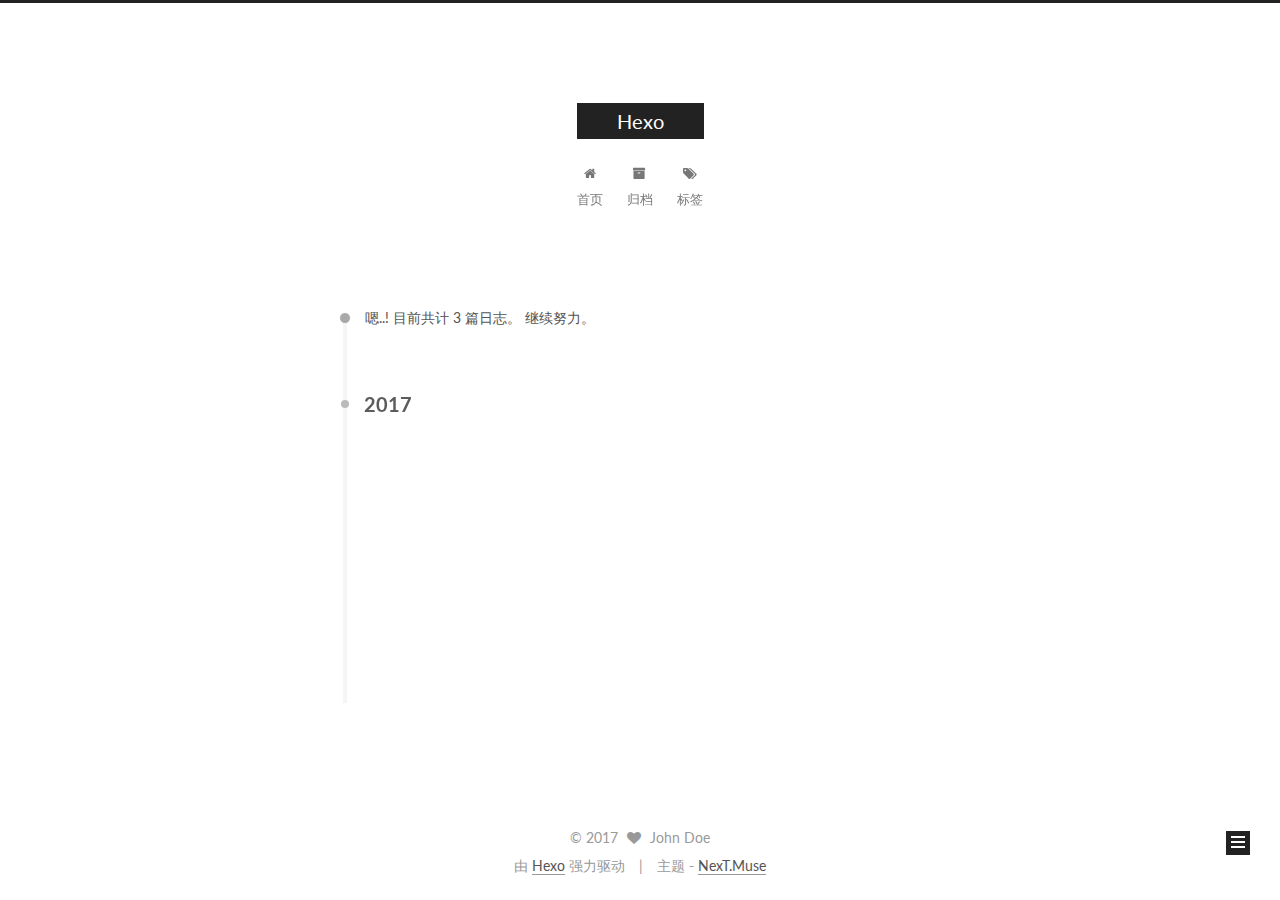
==== commit f857eddc: "Site updated: 2017-06-20 18:37:19" ====
--- a/archives/index.html
+++ b/archives/index.html
@@ -252,7 +252,7 @@
       
         
       
-      嗯..! 目前共计 2 篇日志。 继续努力。
+      嗯..! 目前共计 3 篇日志。 继续努力。
     </span>
 
     
@@ -266,6 +266,43 @@
         <div class="collection-title">
           <h2 class="archive-year motion-element" id="archive-year-2017">2017</h2>
         </div>
+      
+      
+
+      
+
+  <article class="post post-type-normal" itemscope itemtype="http://schema.org/Article">
+    <header class="post-header">
+
+      <h2 class="post-title">
+        
+            <a class="post-title-link" href="/2017/06/20/hexo-next-blog/" itemprop="url">
+              
+                <span itemprop="name">hexo_next_blog</span>
+              
+            </a>
+        
+      </h2>
+
+      <div class="post-meta">
+        <time class="post-time" itemprop="dateCreated"
+              datetime="2017-06-20T18:36:25+08:00"
+              content="2017-06-20" >
+          06-20
+        </time>
+      </div>
+
+    </header>
+  </article>
+
+
+
+    
+
+      
+      
+      
+
       
       
 
@@ -382,7 +419,7 @@
           
             <div class="site-state-item site-state-posts">
               <a href="/archives/">
-                <span class="site-state-item-count">2</span>
+                <span class="site-state-item-count">3</span>
                 <span class="site-state-item-name">日志</span>
               </a>
             </div>
--- a/css/main.css
+++ b/css/main.css
@@ -1677,7 +1677,7 @@
   width: 4px;
   height: 4px;
   border-radius: 50%;
-  background: #c681bb;
+  background: #4666bf;
 }
 .links-of-blogroll {
   font-size: 13px;
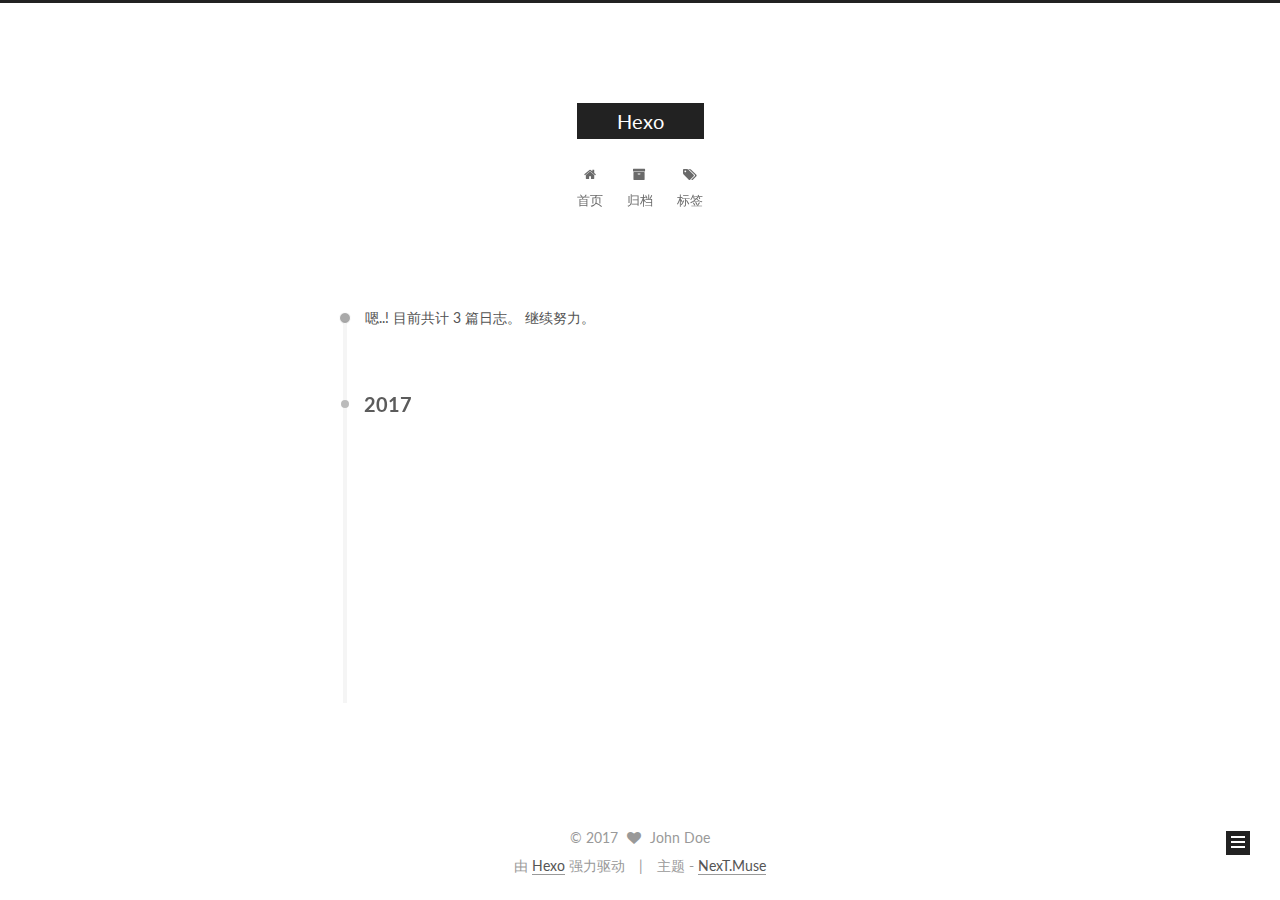
==== commit c138e402: "Site updated: 2017-06-20 18:43:45" ====
--- a/archives/index.html
+++ b/archives/index.html
@@ -278,7 +278,7 @@
         
             <a class="post-title-link" href="/2017/06/20/hexo-next-blog/" itemprop="url">
               
-                <span itemprop="name">hexo_next_blog</span>
+                <span itemprop="name">未命名</span>
               
             </a>
         
@@ -286,7 +286,7 @@
 
       <div class="post-meta">
         <time class="post-time" itemprop="dateCreated"
-              datetime="2017-06-20T18:36:25+08:00"
+              datetime="2017-06-20T18:43:24+08:00"
               content="2017-06-20" >
           06-20
         </time>
--- a/css/main.css
+++ b/css/main.css
@@ -1677,7 +1677,7 @@
   width: 4px;
   height: 4px;
   border-radius: 50%;
-  background: #4666bf;
+  background: #ff7896;
 }
 .links-of-blogroll {
   font-size: 13px;
